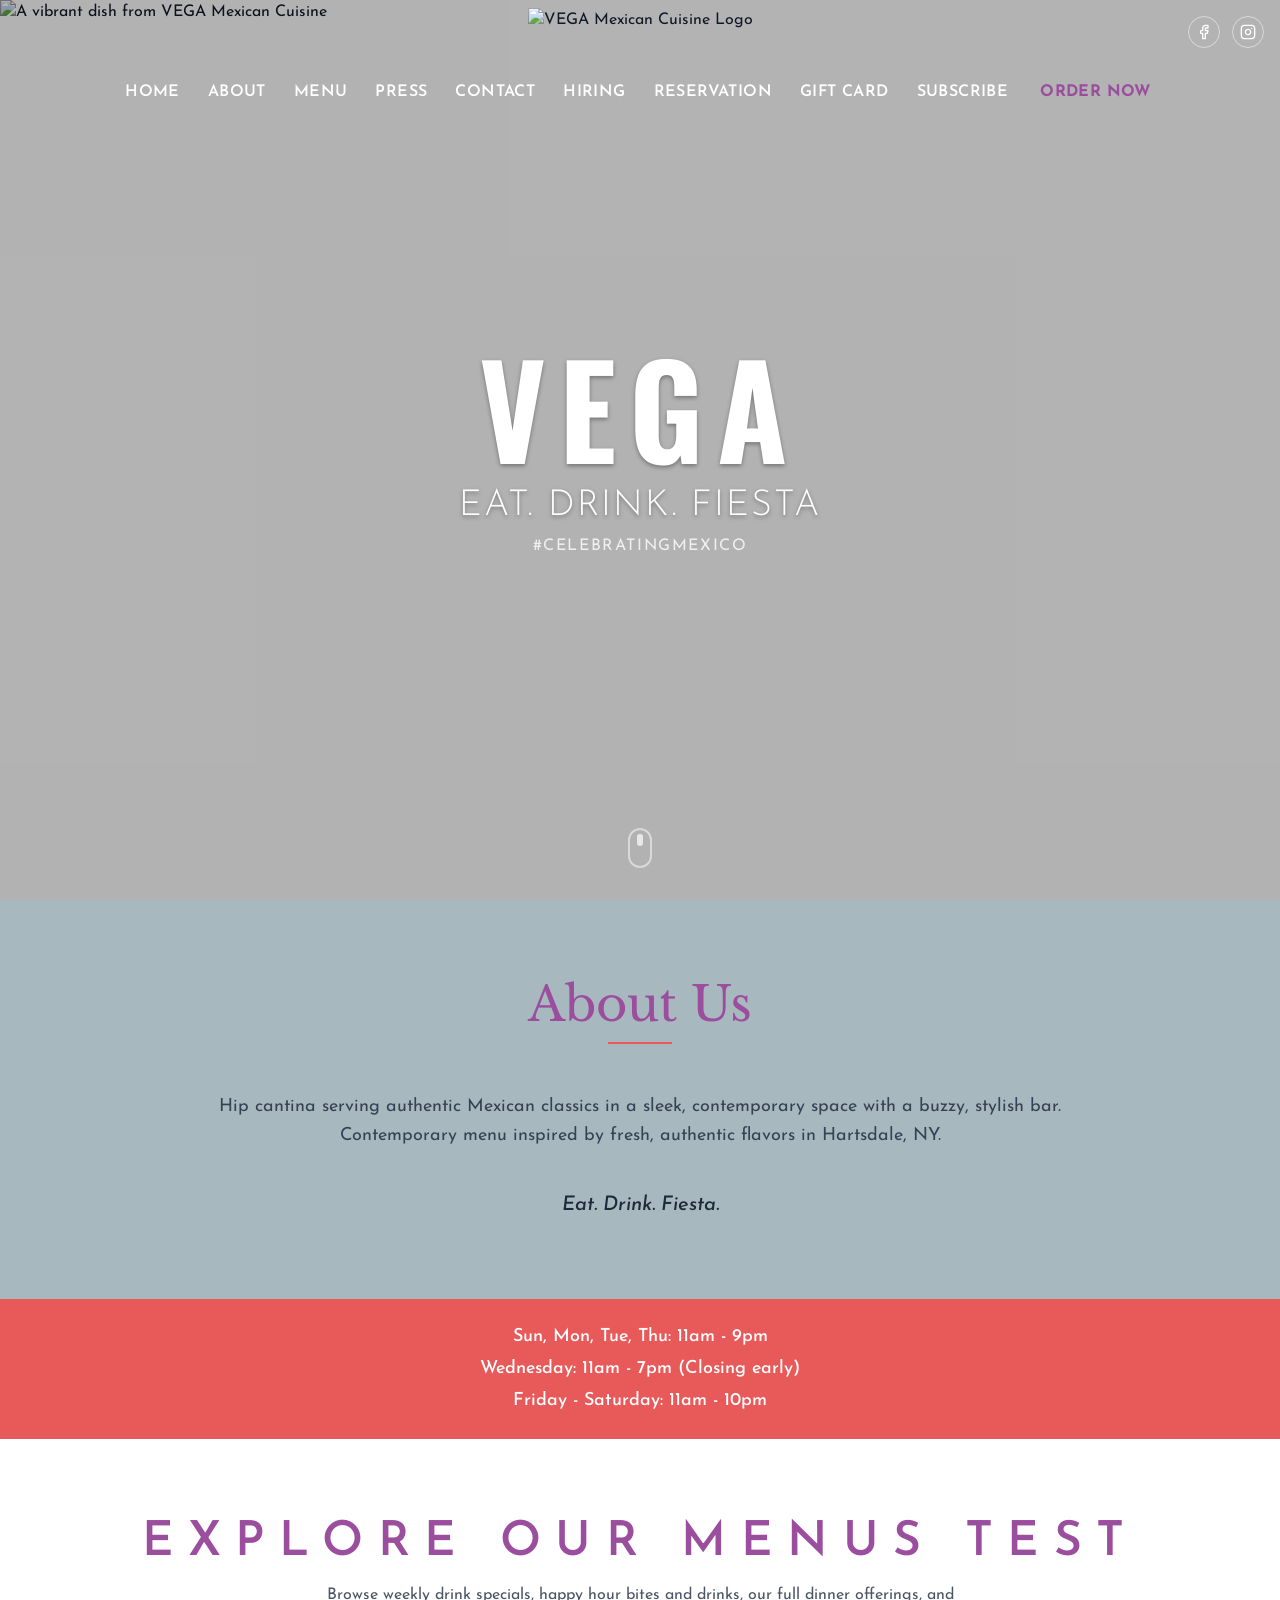
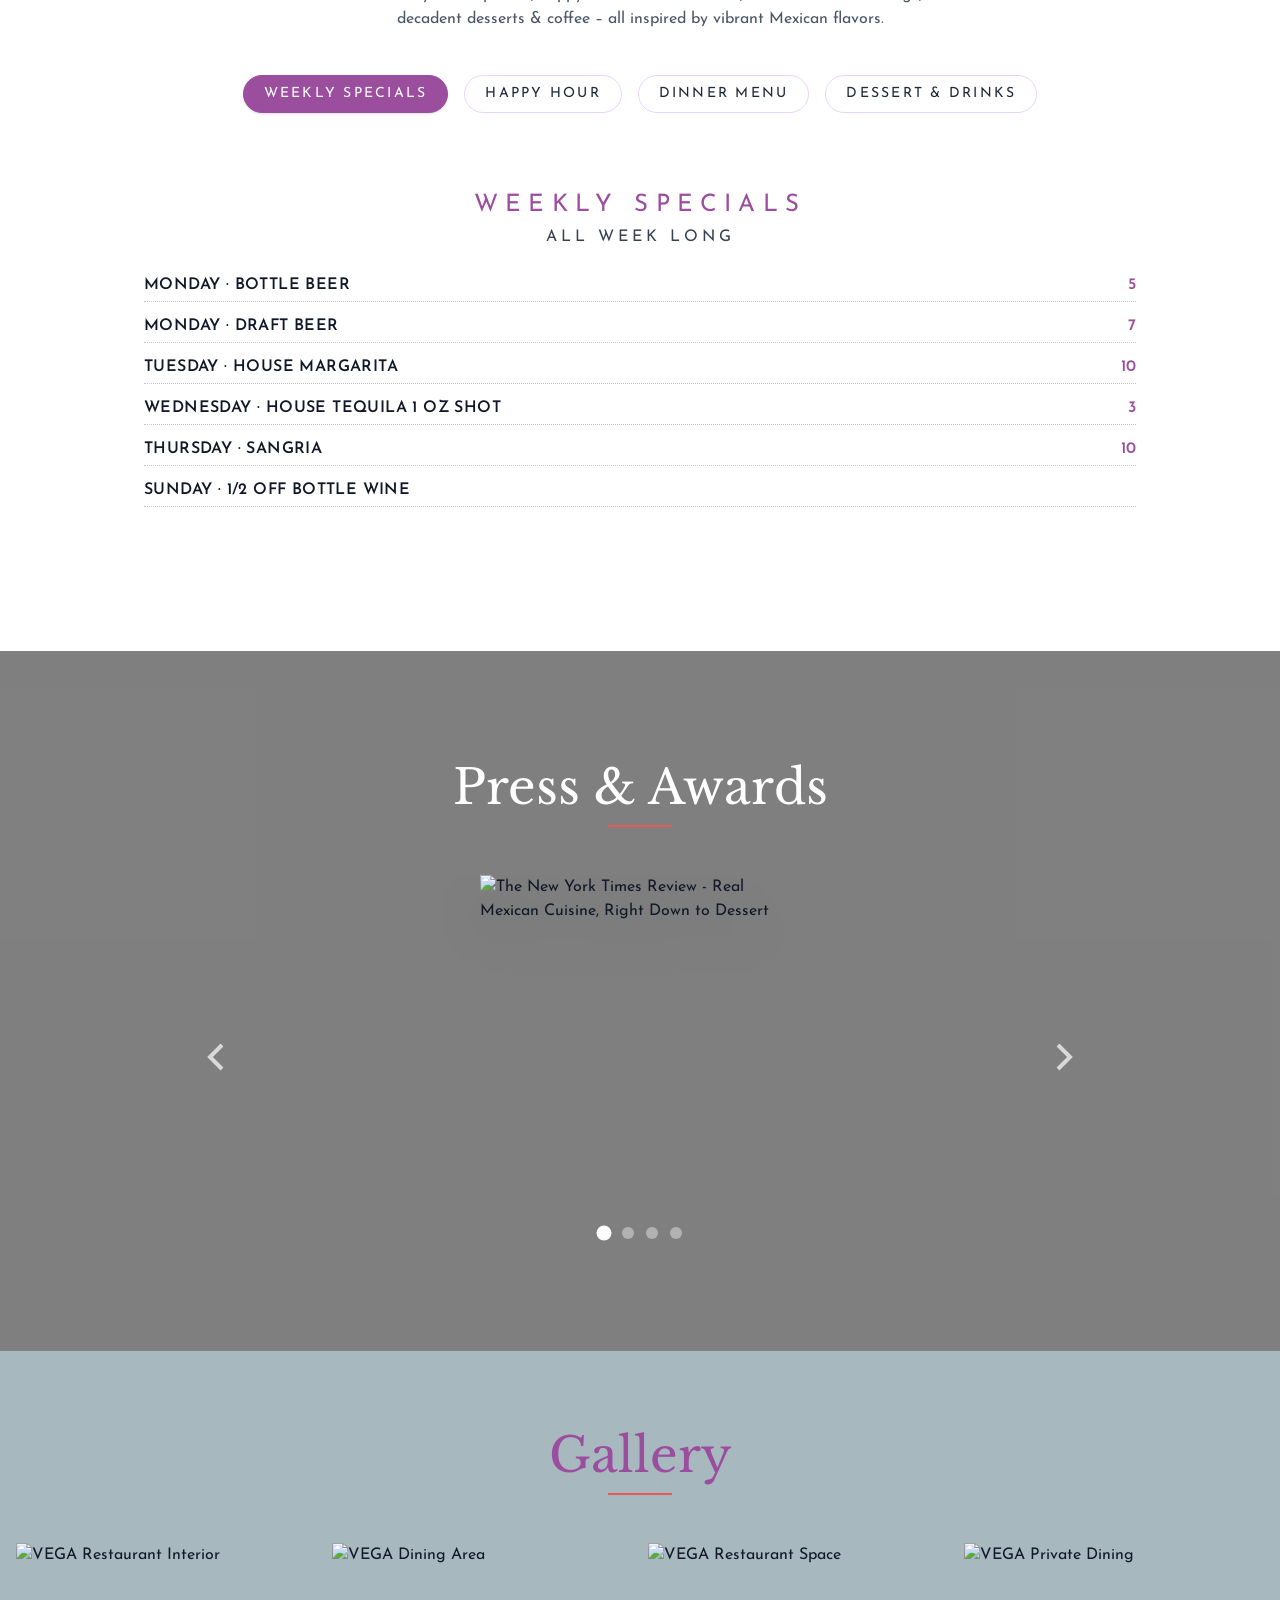
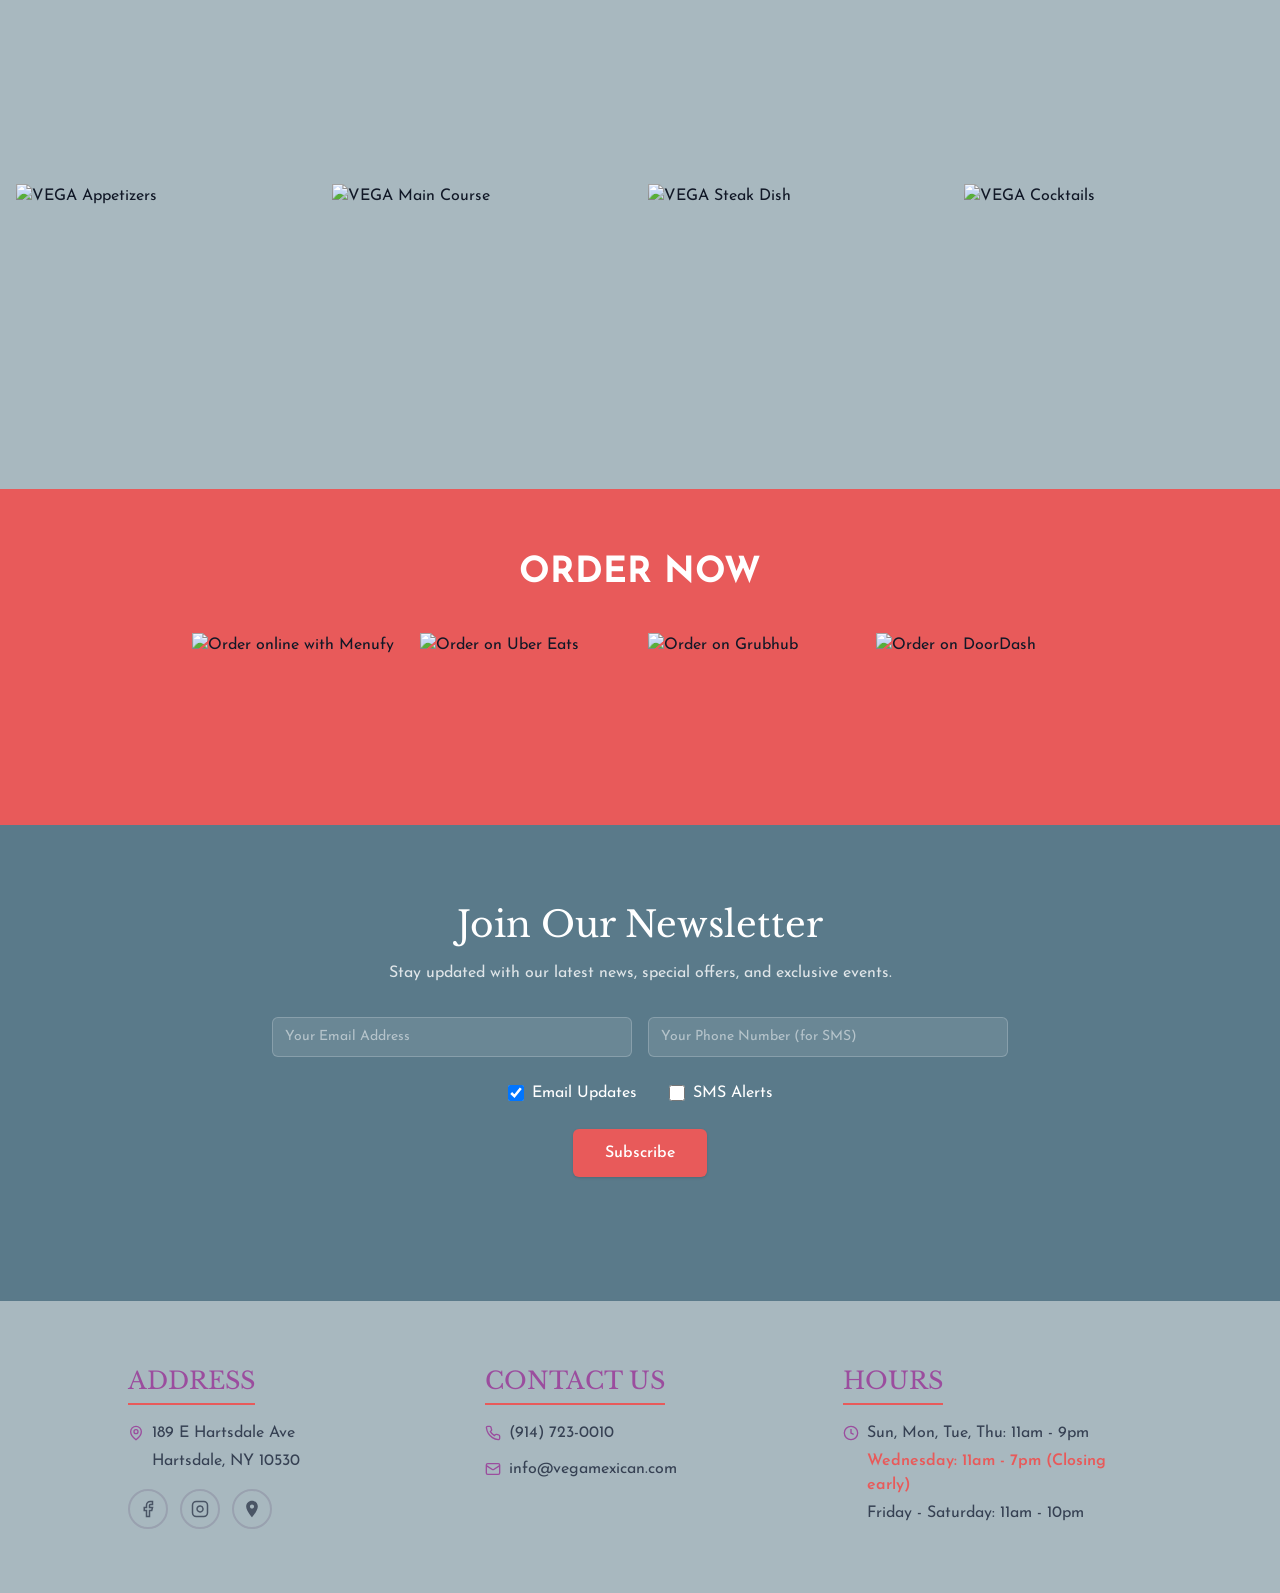
==== index.html @ e8f7d42b "Deploy staging from Kora" ====
<!DOCTYPE html>

<html class="scroll-smooth" lang="en">
<head>
<meta charset="utf-8"/>
<meta content="width=device-width, initial-scale=1.0" name="viewport"/>
<title>VEGA Mexican Cuisine – Hartsdale, NY</title>
<meta content="VEGA Mexican Cuisine is a hip cantina in Hartsdale, NY, serving authentic Mexican classics in a sleek, contemporary space with a buzzy, stylish bar." name="description"/>
<!-- Open Graph -->
<meta content="VEGA Mexican Cuisine – Hartsdale, NY" property="og:title"/>
<meta content="VEGA Mexican Cuisine is a hip cantina in Hartsdale, NY, serving authentic Mexican classics in a sleek, contemporary space with a buzzy, stylish bar." property="og:description"/>
<meta content="website" property="og:type"/>
<meta content="https://quseprdus1.blob.core.windows.net/kora-business-images/user-media/9dfad46d-d519-43a5-95e8-beb6c7251a3b/de8c94d8-887e-4625-825f-ec262dbc28df/1775458291_qh9bvm.jpg" property="og:image"/>
<meta content="https://staging.kora-9dfad46d-d519-43a5-95e8-beb6c7251a3b.pages.dev" property="og:url"/>
<!-- Fav and touch icons -->
<link href="https://quseprdus1.blob.core.windows.net/kora-business-images/user-media/9dfad46d-d519-43a5-95e8-beb6c7251a3b/de8c94d8-887e-4625-825f-ec262dbc28df/1775458291_qh9bvm.jpg" rel="icon" type="image/jpeg"/>
<link href="https://quseprdus1.blob.core.windows.net/kora-business-images/user-media/9dfad46d-d519-43a5-95e8-beb6c7251a3b/de8c94d8-887e-4625-825f-ec262dbc28df/1775458291_qh9bvm.jpg" rel="shortcut icon" type="image/jpeg"/>
<link href="https://quseprdus1.blob.core.windows.net/kora-business-images/user-media/9dfad46d-d519-43a5-95e8-beb6c7251a3b/de8c94d8-887e-4625-825f-ec262dbc28df/1775458291_qh9bvm.jpg" rel="apple-touch-icon"/>
<!-- Canonical -->
<link href="https://staging.kora-9dfad46d-d519-43a5-95e8-beb6c7251a3b.pages.dev" rel="canonical"/>
<!-- Google Web Font -->
<link href="https://fonts.googleapis.com/css?family=Cabin:400,400i,500,600,700|Dancing+Script:400,700|Great+Vibes|Josefin+Sans:400,400i,600,600i|Libre+Baskerville|Open+Sans:600,600i,700|Oswald:300,400,700|Yellowtail" rel="stylesheet"/>
<!-- Font Awesome -->
<link href="https://cdnjs.cloudflare.com/ajax/libs/font-awesome/4.7.0/css/font-awesome.min.css" rel="stylesheet"/>
<!-- Hero image preload -->
<link as="image" href="https://quseprdus1.blob.core.windows.net/kora-business-images/social-media/9dfad46d-d519-43a5-95e8-beb6c7251a3b/medialibrary/1775476799_gh7all.jpeg" rel="preload"/>
<!-- JSON-LD Structured Data -->
<script type="application/ld+json">{
  "@context": "https://schema.org",
  "@type": "Restaurant",
  "name": "VEGA Mexican Cuisine",
  "description": "Hip cantina serving Mexican classics in a sleek, contemporary space with a buzzy, stylish bar.",
  "address": {
    "@type": "PostalAddress",
    "streetAddress": "189 E Hartsdale Ave",
    "addressLocality": "Hartsdale",
    "addressRegion": "NY",
    "postalCode": "10530",
    "addressCountry": "US"
  },
  "telephone": "+1-914-723-0010",
  "openingHours": [
    "Mo,Tu,Th,Su 11:00-21:00",
    "We 11:00-19:00",
    "Fr-Sa 11:00-22:00"
  ],
  "image": "https://quseprdus1.blob.core.windows.net/kora-business-images/user-media/9dfad46d-d519-43a5-95e8-beb6c7251a3b/de8c94d8-887e-4625-825f-ec262dbc28df/1775458291_qh9bvm.jpg",
  "servesCuisine": "Mexican",
  "url": "https://staging.kora-9dfad46d-d519-43a5-95e8-beb6c7251a3b.pages.dev"
}</script>
<link href="assets/styles.css" rel="stylesheet"/>
<link href="style.css" rel="stylesheet">
</link></head>
<body class="bg-background text-foreground font-sans antialiased min-h-screen">
<header class="fixed top-0 left-0 right-0 z-50 transition-all duration-500 bg-transparent" data-site-header="">
<div class="relative">
<div class="absolute top-4 right-4 flex items-center gap-3 z-[60]">
<a aria-label="Facebook" class="w-8 h-8 rounded-full border border-white/50 flex items-center justify-center text-white hover:bg-white hover:text-vega-purple transition-all duration-300" href="https://www.facebook.com/vegamexican" rel="noopener noreferrer" target="_blank">
<svg fill="none" height="16" stroke="currentColor" stroke-linecap="round" stroke-linejoin="round" stroke-width="2" viewbox="0 0 24 24" width="16" xmlns="http://www.w3.org/2000/svg"><path d="M18 2h-3a5 5 0 0 0-5 5v3H7v4h3v8h4v-8h3l1-4h-4V7a1 1 0 0 1 1-1h3z"></path></svg>
</a>
<a aria-label="Instagram" class="w-8 h-8 rounded-full border border-white/50 flex items-center justify-center text-white hover:bg-white hover:text-vega-purple transition-all duration-300" href="https://www.instagram.com/vegamexican/" rel="noopener noreferrer" target="_blank">
<svg fill="none" height="16" stroke="currentColor" stroke-linecap="round" stroke-linejoin="round" stroke-width="2" viewbox="0 0 24 24" width="16" xmlns="http://www.w3.org/2000/svg"><rect height="20" rx="5" ry="5" width="20" x="2" y="2"></rect><path d="M16 11.37A4 4 0 1 1 12.63 8 4 4 0 0 1 16 11.37z"></path><line x1="17.5" x2="17.51" y1="6.5" y2="6.5"></line></svg>
</a>
</div>
<nav class="container mx-auto px-4 py-2">
<div class="hidden lg:flex flex-col items-center">
<a class="mb-2" href="index.html">
<img alt="VEGA Mexican Cuisine Logo" class="h-16 w-auto transition-all duration-500" id="header-logo" src="https://quseprdus1.blob.core.windows.net/kora-business-images/user-media/9dfad46d-d519-43a5-95e8-beb6c7251a3b/de8c94d8-887e-4625-825f-ec262dbc28df/1775458291_qh9bvm.jpg"/>
</a>
<ul class="flex items-center gap-1 flex-wrap justify-center">
<li><a class="px-3 py-2 text-md text-white font-semibold hover:text-primary transition-colors duration-300 tracking-wide" href="index.html">HOME</a></li>
<li><a class="px-3 py-2 text-md text-white font-semibold hover:text-primary transition-colors duration-300 tracking-wide" href="#about">ABOUT</a></li>
<li><a class="px-3 py-2 text-md text-white font-semibold hover:text-primary transition-colors duration-300 tracking-wide" href="#menu">MENU</a></li>
<li><a class="px-3 py-2 text-md text-white font-semibold hover:text-primary transition-colors duration-300 tracking-wide" href="#press">PRESS</a></li>
<li><a class="px-3 py-2 text-md text-white font-semibold hover:text-primary transition-colors duration-300 tracking-wide" href="#contact">CONTACT</a></li>
<li><a class="px-3 py-2 text-md text-white font-semibold hover:text-primary transition-colors duration-300 tracking-wide" href="hiring.html">HIRING</a></li>
<li><a class="px-3 py-2 text-md text-white font-semibold hover:text-primary transition-colors duration-300 tracking-wide" href="https://resy.com/cities/hrts/vega-mexican-cuisine" rel="noopener noreferrer" target="_blank">RESERVATION</a></li>
<li><a class="px-3 py-2 text-md text-white font-semibold hover:text-primary transition-colors duration-300 tracking-wide" href="https://www.toasttab.com/vegamexicancuisine/giftcards" rel="noopener noreferrer" target="_blank">GIFT CARD</a></li>
<li><a class="px-3 py-2 text-md text-white font-semibold hover:text-primary transition-colors duration-300 tracking-wide" href="https://www.toasttab.com/vegamexicancuisine/marketing-signup" rel="noopener noreferrer" target="_blank">SUBSCRIBE</a></li>
<li>
<a class="px-4 py-2 text-md text-primary font-bold hover:text-white transition-colors duration-300 tracking-wide" href="https://order.toasttab.com/online/vegamexicancuisine" rel="noopener noreferrer" target="_blank">ORDER NOW</a>
</li>
</ul>
</div>
<div class="lg:hidden flex items-center justify-between">
<button aria-label="Toggle menu" class="text-white p-2 z-[60]" data-mobile-menu-btn="" type="button">
<span data-icon-menu="">
<svg fill="none" height="24" stroke="currentColor" stroke-width="2" viewbox="0 0 24 24" width="24" xmlns="http://www.w3.org/2000/svg"><line x1="4" x2="20" y1="12" y2="12"></line><line x1="4" x2="20" y1="6" y2="6"></line><line x1="4" x2="20" y1="18" y2="18"></line></svg>
</span>
<span class="hidden" data-icon-close="">
<svg fill="none" height="24" stroke="currentColor" stroke-width="2" viewbox="0 0 24 24" width="24" xmlns="http://www.w3.org/2000/svg"><path d="M18 6 6 18"></path><path d="m6 6 12 12"></path></svg>
</span>
</button>
<a href="index.html">
<img alt="VEGA Mexican Cuisine Logo" class="h-12 w-auto" src="https://quseprdus1.blob.core.windows.net/kora-business-images/user-media/9dfad46d-d519-43a5-95e8-beb6c7251a3b/de8c94d8-887e-4625-825f-ec262dbc28df/1775458291_qh9bvm.jpg"/>
</a>
<div class="w-10"></div> <!-- Spacer to center logo -->
</div>
<div class="hidden lg:hidden mt-4 pb-4 bg-vega-bg-dark/95 rounded-lg" data-mobile-menu="">
<ul class="flex flex-col items-center gap-2">
<li><a class="block px-4 py-2 text-white hover:text-primary transition-colors duration-300" href="index.html">HOME</a></li>
<li><a class="block px-4 py-2 text-white hover:text-primary transition-colors duration-300" href="#about">ABOUT</a></li>
<li><a class="block px-4 py-2 text-white hover:text-primary transition-colors duration-300" href="#menu">MENU</a></li>
<li><a class="block px-4 py-2 text-white hover:text-primary transition-colors duration-300" href="#press">PRESS</a></li>
<li><a class="block px-4 py-2 text-white hover:text-primary transition-colors duration-300" href="#contact">CONTACT</a></li>
<li><a class="block px-4 py-2 text-white hover:text-primary transition-colors duration-300" href="hiring.html">HIRING</a></li>
<li><a class="block px-4 py-2 text-white hover:text-primary transition-colors duration-300" href="https://resy.com/cities/hrts/vega-mexican-cuisine" rel="noopener noreferrer" target="_blank">RESERVATION</a></li>
<li><a class="block px-4 py-2 text-white hover:text-primary transition-colors duration-300" href="https://www.toasttab.com/vegamexicancuisine/giftcards" rel="noopener noreferrer" target="_blank">GIFT CARD</a></li>
<li><a class="block px-4 py-2 text-white hover:text-primary transition-colors duration-300" href="https://www.toasttab.com/vegamexicancuisine/marketing-signup" rel="noopener noreferrer" target="_blank">SUBSCRIBE</a></li>
<li><a class="block px-4 py-2 text-primary font-semibold" href="https://order.toasttab.com/online/vegamexicancuisine" rel="noopener noreferrer" target="_blank">ORDER NOW</a></li>
</ul>
</div>
</nav>
</div>
</header>
<div class="min-h-screen">
<section class="relative h-screen min-h-[600px] w-full overflow-hidden">
<img alt="A vibrant dish from VEGA Mexican Cuisine" class="absolute inset-0 w-full h-full object-cover" decoding="async" fetchpriority="high" height="1280" loading="eager" src="https://quseprdus1.blob.core.windows.net/kora-business-images/social-media/9dfad46d-d519-43a5-95e8-beb6c7251a3b/medialibrary/1775476799_gh7all.jpeg" width="1920"/>
<div class="absolute inset-0 bg-black/30"></div>
<div class="relative z-10 h-full flex flex-col items-center justify-center px-4">
<div class="hero-inner flex flex-col items-center">
<div class="text-white text-7xl md:text-9xl font-display font-bold tracking-widest text-shadow mb-4">VEGA</div>
<h1 class="text-white text-2xl md:text-4xl font-light tracking-wider text-shadow mb-2">EAT. DRINK. FIESTA</h1>
<p class="text-white/80 text-sm md:text-base tracking-widest">#CELEBRATINGMEXICO</p>
</div>
</div>
<div class="absolute bottom-8 left-1/2 -translate-x-1/2 animate-bounce">
<div class="w-6 h-10 border-2 border-white/50 rounded-full flex items-start justify-center p-1">
<div class="w-1.5 h-3 bg-white/70 rounded-full animate-pulse"></div>
</div>
</div>
</section>
<main>
<section class="bg-vega-bg-light py-16 md:py-20" id="about">
<div class="container mx-auto px-4 max-w-4xl">
<h2 class="js-reveal text-4xl md:text-5xl font-serif text-primary text-center mb-12 relative pb-4">
              About Us
              <span class="absolute bottom-0 left-1/2 -translate-x-1/2 w-16 h-0.5 bg-secondary"></span>
</h2>
<div class="js-reveal js-reveal-delay space-y-6 text-center">
<p class="text-gray-700 text-base md:text-lg leading-relaxed">
                Hip cantina serving authentic Mexican classics in a sleek, contemporary space with a buzzy, stylish bar. Contemporary menu inspired by fresh, authentic flavors in Hartsdale, NY.
              </p>
<p class="text-gray-800 text-lg md:text-xl font-medium italic pt-4">Eat. Drink. Fiesta.</p>
</div>
</div>
</section>
<section class="bg-secondary py-6 transition-opacity duration-700 opacity-0" data-hours-banner="">
<div class="container mx-auto px-4 text-center">
<p class="text-white text-base md:text-lg font-medium mb-1">Sun, Mon, Tue, Thu: 11am - 9pm</p>
<p class="text-white text-base md:text-lg font-medium mb-1">Wednesday: 11am - 7pm (Closing early)</p>
<p class="text-white text-base md:text-lg font-medium">Friday - Saturday: 11am - 10pm</p>
</div>
</section>
<section class="relative bg-white py-14 md:py-20" data-menu-root="" id="menu">
<div class="max-w-6xl mx-auto px-4">
<div class="text-center mb-6 md:mb-8">
<h2 class="text-5xl tracking-[0.30em] uppercase text-primary mb-4 font-semibold">Explore our menus test</h2>
<p class="max-w-2xl mx-auto text-sm md:text-base text-gray-600">
                Browse weekly drink specials, happy hour bites and drinks, our full dinner offerings,
                and decadent desserts &amp; coffee – all inspired by vibrant Mexican flavors.
              </p>
</div>
<div class="mt-4 md:mt-6">
<div class="px-4 md:px-8 py-3 overflow-x-auto">
<div class="flex justify-center items-center gap-3 md:gap-4 mx-auto w-max">
<button class="whitespace-nowrap px-4 md:px-5 py-2 rounded-full border text-xs md:text-sm tracking-[0.16em] uppercase transition-colors duration-300 bg-primary text-white border-primary shadow-sm" data-menu-tab="menu-weekly" type="button">Weekly Specials</button>
<button class="whitespace-nowrap px-4 md:px-5 py-2 rounded-full border text-xs md:text-sm tracking-[0.16em] uppercase transition-colors duration-300 border-purple-200 bg-white/80 text-gray-800 hover:bg-primary hover:text-white hover:border-primary" data-menu-tab="menu-happy-hour" type="button">Happy Hour</button>
<button class="whitespace-nowrap px-4 md:px-5 py-2 rounded-full border text-xs md:text-sm tracking-[0.16em] uppercase transition-colors duration-300 border-purple-200 bg-white/80 text-gray-800 hover:bg-primary hover:text-white hover:border-primary" data-menu-tab="menu-dinner" type="button">Dinner Menu</button>
<button class="whitespace-nowrap px-4 md:px-5 py-2 rounded-full border text-xs md:text-sm tracking-[0.16em] uppercase transition-colors duration-300 border-purple-200 bg-white/80 text-gray-800 hover:bg-primary hover:text-white hover:border-primary" data-menu-tab="menu-dessert" type="button">Dessert &amp; Drinks</button>
</div>
</div>
</div>
</div>
<div class="menu-panel is-active" data-menu-panel="menu-weekly">
<div class="py-2">
<section class="py-10 md:py-14">
<div class="max-w-5xl mx-auto px-4">
<div class="text-center mb-6">
<h3 class="text-xl md:text-2xl tracking-[0.3em] text-vega-purple uppercase mb-1">WEEKLY SPECIALS</h3>
<p class="text-sm md:text-base tracking-[0.25em] text-gray-700 uppercase">All week long</p>
</div>
<div class="space-y-3">
<div class="flex justify-between gap-4 border-b border-dotted border-purple-300 pb-1">
<div>
<p class="font-semibold tracking-wide text-gray-900 uppercase text-sm md:text-base">MONDAY · Bottle Beer</p>
</div>
<p class="font-semibold text-vega-purple text-sm md:text-base whitespace-nowrap">5</p>
</div>
<div class="flex justify-between gap-4 border-b border-dotted border-purple-300 pb-1">
<div>
<p class="font-semibold tracking-wide text-gray-900 uppercase text-sm md:text-base">MONDAY · Draft Beer</p>
</div>
<p class="font-semibold text-vega-purple text-sm md:text-base whitespace-nowrap">7</p>
</div>
<div class="flex justify-between gap-4 border-b border-dotted border-purple-300 pb-1">
<div>
<p class="font-semibold tracking-wide text-gray-900 uppercase text-sm md:text-base">TUESDAY · House Margarita</p>
</div>
<p class="font-semibold text-vega-purple text-sm md:text-base whitespace-nowrap">10</p>
</div>
<div class="flex justify-between gap-4 border-b border-dotted border-purple-300 pb-1">
<div>
<p class="font-semibold tracking-wide text-gray-900 uppercase text-sm md:text-base">WEDNESDAY · House Tequila 1 oz shot</p>
</div>
<p class="font-semibold text-vega-purple text-sm md:text-base whitespace-nowrap">3</p>
</div>
<div class="flex justify-between gap-4 border-b border-dotted border-purple-300 pb-1">
<div>
<p class="font-semibold tracking-wide text-gray-900 uppercase text-sm md:text-base">THURSDAY · Sangria</p>
</div>
<p class="font-semibold text-vega-purple text-sm md:text-base whitespace-nowrap">10</p>
</div>
<div class="flex justify-between gap-4 border-b border-dotted border-purple-300 pb-1">
<div>
<p class="font-semibold tracking-wide text-gray-900 uppercase text-sm md:text-base">SUNDAY · 1/2 Off Bottle Wine</p>
</div>
</div>
</div>
</div>
</section>
</div>
</div><div class="menu-panel" data-menu-panel="menu-happy-hour">
<div class="bg-white py-10 md:py-14">
<div class="max-w-6xl mx-auto px-4">
<div class="text-center mb-6">
<h3 class="text-xl md:text-2xl tracking-[0.3em] text-vega-purple uppercase mb-1">Happy Hour</h3>
<p class="text-xs md:text-sm tracking-[0.25em] uppercase text-gray-700">Monday – Friday 4PM–7PM</p>
</div>
<div class="grid grid-cols-1 md:grid-cols-2 gap-10">
<div>
<h4 class="text-lg tracking-[0.25em] text-vega-purple uppercase mb-3">Bites</h4>
<div class="space-y-3 max-w-5xl mx-auto">
<div class="flex justify-between gap-4 border-b border-dotted border-purple-300 pb-1">
<div>
<p class="font-semibold tracking-wide text-gray-900 uppercase text-sm md:text-base">Wings</p>
</div>
<p class="font-semibold text-vega-purple text-sm md:text-base whitespace-nowrap">8</p>
</div>
<div class="flex justify-between gap-4 border-b border-dotted border-purple-300 pb-1">
<div>
<p class="font-semibold tracking-wide text-gray-900 uppercase text-sm md:text-base">Beef Nacho</p>
</div>
<p class="font-semibold text-vega-purple text-sm md:text-base whitespace-nowrap">9</p>
</div>
<div class="flex justify-between gap-4 border-b border-dotted border-purple-300 pb-1">
<div>
<p class="font-semibold tracking-wide text-gray-900 uppercase text-sm md:text-base">Avocado Fritters</p>
</div>
<p class="font-semibold text-vega-purple text-sm md:text-base whitespace-nowrap">8</p>
</div>
<div class="flex justify-between gap-4 border-b border-dotted border-purple-300 pb-1">
<div>
<p class="font-semibold tracking-wide text-gray-900 uppercase text-sm md:text-base">Ceviche Tostada</p>
</div>
<p class="font-semibold text-vega-purple text-sm md:text-base whitespace-nowrap">8</p>
</div>
<div class="flex justify-between gap-4 border-b border-dotted border-purple-300 pb-1">
<div>
<p class="font-semibold tracking-wide text-gray-900 uppercase text-sm md:text-base">Empanada Chicken or Beef</p>
</div>
<p class="font-semibold text-vega-purple text-sm md:text-base whitespace-nowrap">5</p>
</div>
<div class="flex justify-between gap-4 border-b border-dotted border-purple-300 pb-1">
<div>
<p class="font-semibold tracking-wide text-gray-900 uppercase text-sm md:text-base">Guacamole, Salsa &amp; Arbol</p>
</div>
<p class="font-semibold text-vega-purple text-sm md:text-base whitespace-nowrap">8</p>
</div>
</div>
</div>
<div>
<h4 class="text-lg tracking-[0.25em] text-vega-purple uppercase mb-3">Drinks</h4>
<div class="space-y-3 max-w-5xl mx-auto">
<div class="flex justify-between gap-4 border-b border-dotted border-purple-300 pb-1">
<div>
<p class="font-semibold tracking-wide text-gray-900 uppercase text-sm md:text-base">Draft Beer</p>
</div>
<p class="font-semibold text-vega-purple text-sm md:text-base whitespace-nowrap">7</p>
</div>
<div class="flex justify-between gap-4 border-b border-dotted border-purple-300 pb-1">
<div>
<p class="font-semibold tracking-wide text-gray-900 uppercase text-sm md:text-base">Bottle Beer</p>
</div>
<p class="font-semibold text-vega-purple text-sm md:text-base whitespace-nowrap">5</p>
</div>
<div class="flex justify-between gap-4 border-b border-dotted border-purple-300 pb-1">
<div>
<p class="font-semibold tracking-wide text-gray-900 uppercase text-sm md:text-base">House Wine</p>
</div>
<p class="font-semibold text-vega-purple text-sm md:text-base whitespace-nowrap">9</p>
</div>
<div class="flex justify-between gap-4 border-b border-dotted border-purple-300 pb-1">
<div>
<p class="font-semibold tracking-wide text-gray-900 uppercase text-sm md:text-base">House Margarita</p>
<p class="text-xs md:text-sm text-gray-700 mt-0.5">+ Flavour 2 + Floater 5</p>
</div>
<p class="font-semibold text-vega-purple text-sm md:text-base whitespace-nowrap">9</p>
</div>
<div class="flex justify-between gap-4 border-b border-dotted border-purple-300 pb-1">
<div>
<p class="font-semibold tracking-wide text-gray-900 uppercase text-sm md:text-base">Sangria</p>
</div>
<p class="font-semibold text-vega-purple text-sm md:text-base whitespace-nowrap">9</p>
</div>
</div>
</div>
</div>
</div>
</div>
</div><div class="menu-panel" data-menu-panel="menu-dinner">
<div class="py-10 md:py-14">
<div class="max-w-6xl mx-auto px-4">
<div class="text-center mb-8">
<h3 class="text-xl md:text-2xl tracking-[0.3em] text-vega-purple uppercase">Dinner</h3>
</div>
<div class="grid grid-cols-1 lg:grid-cols-3 gap-10">
<div>
<h4 class="text-lg tracking-[0.25em] text-gray-900 uppercase mb-3">Small Plates</h4>
<div class="space-y-3"><div class="flex justify-between gap-4 border-b border-dotted border-purple-300 pb-1">
<div>
<p class="font-semibold tracking-wide text-gray-900 uppercase text-sm md:text-base">Wings of Fire</p>
<p class="text-xs md:text-sm text-gray-700 mt-0.5">Sweet chipotle chili/orange habanero</p>
</div>
<p class="font-semibold text-vega-purple text-sm md:text-base whitespace-nowrap">14</p>
</div>
<div class="flex justify-between gap-4 border-b border-dotted border-purple-300 pb-1">
<div>
<p class="font-semibold tracking-wide text-gray-900 uppercase text-sm md:text-base">Loaded Nachos</p>
<p class="text-xs md:text-sm text-gray-700 mt-0.5">Corn tortilla, cheese, beans, salsa, jalapeño, crema, guacamole</p>
</div>
<p class="font-semibold text-vega-purple text-sm md:text-base whitespace-nowrap">12</p>
</div>
<div class="flex justify-between gap-4 border-b border-dotted border-purple-300 pb-1">
<div>
<p class="font-semibold tracking-wide text-gray-900 uppercase text-sm md:text-base">Avocado Fritters</p>
<p class="text-xs md:text-sm text-gray-700 mt-0.5">Corn, cheese, chili lime mayo</p>
</div>
<p class="font-semibold text-vega-purple text-sm md:text-base whitespace-nowrap">12</p>
</div>
<div class="flex justify-between gap-4 border-b border-dotted border-purple-300 pb-1">
<div>
<p class="font-semibold tracking-wide text-gray-900 uppercase text-sm md:text-base">Chicken Flautas</p>
<p class="text-xs md:text-sm text-gray-700 mt-0.5">Corn tortilla, crema, queso fresco, tomatillo</p>
</div>
<p class="font-semibold text-vega-purple text-sm md:text-base whitespace-nowrap">12</p>
</div>
<div class="flex justify-between gap-4 border-b border-dotted border-purple-300 pb-1">
<div>
<p class="font-semibold tracking-wide text-gray-900 uppercase text-sm md:text-base">Mexican Street Corn</p>
<p class="text-xs md:text-sm text-gray-700 mt-0.5">Grilled corn, cotija cheese, mayo, queso fresco</p>
</div>
<p class="font-semibold text-vega-purple text-sm md:text-base whitespace-nowrap">9</p>
</div>
<div class="flex justify-between gap-4 border-b border-dotted border-purple-300 pb-1">
<div>
<p class="font-semibold tracking-wide text-gray-900 uppercase text-sm md:text-base">Guacamole</p>
<p class="text-xs md:text-sm text-gray-700 mt-0.5">Fresh avocado, lime, cilantro, tomato, jalapeño</p>
</div>
<p class="font-semibold text-vega-purple text-sm md:text-base whitespace-nowrap">16</p>
</div>
<div class="flex justify-between gap-4 border-b border-dotted border-purple-300 pb-1">
<div>
<p class="font-semibold tracking-wide text-gray-900 uppercase text-sm md:text-base">Shrimp Ceviche</p>
<p class="text-xs md:text-sm text-gray-700 mt-0.5">Lime, cilantro, pepper, corn, celery</p>
</div>
<p class="font-semibold text-vega-purple text-sm md:text-base whitespace-nowrap">16</p>
</div>
<div class="flex justify-between gap-4 border-b border-dotted border-purple-300 pb-1">
<div>
<p class="font-semibold tracking-wide text-gray-900 uppercase text-sm md:text-base">Tostones</p>
<p class="text-xs md:text-sm text-gray-700 mt-0.5">Hand mashed plantain</p>
</div>
<p class="font-semibold text-vega-purple text-sm md:text-base whitespace-nowrap">6</p>
</div>
<div class="flex justify-between gap-4 border-b border-dotted border-purple-300 pb-1">
<div>
<p class="font-semibold tracking-wide text-gray-900 uppercase text-sm md:text-base">Empanada</p>
<p class="text-xs md:text-sm text-gray-700 mt-0.5">Fried flour tortilla, Mexican spices, chicken or ground beef</p>
</div>
<p class="font-semibold text-vega-purple text-sm md:text-base whitespace-nowrap">12</p>
</div>
<div class="flex justify-between gap-4 border-b border-dotted border-purple-300 pb-1">
<div>
<p class="font-semibold tracking-wide text-gray-900 uppercase text-sm md:text-base">Coco Loco Shrimp</p>
<p class="text-xs md:text-sm text-gray-700 mt-0.5">Coconut, mango, habanero salsa</p>
</div>
<p class="font-semibold text-vega-purple text-sm md:text-base whitespace-nowrap">15</p>
</div></div>
<h4 class="text-lg tracking-[0.25em] text-gray-900 uppercase mt-6 mb-3">Soup &amp; Salad</h4>
<div class="space-y-3"><div class="flex justify-between gap-4 border-b border-dotted border-purple-300 pb-1">
<div>
<p class="font-semibold tracking-wide text-gray-900 uppercase text-sm md:text-base">Chicken Tortilla Soup</p>
<p class="text-xs md:text-sm text-gray-700 mt-0.5">Corn tortilla chips, avocado, queso fresco</p>
</div>
<p class="font-semibold text-vega-purple text-sm md:text-base whitespace-nowrap">10</p>
</div>
<div class="flex justify-between gap-4 border-b border-dotted border-purple-300 pb-1">
<div>
<p class="font-semibold tracking-wide text-gray-900 uppercase text-sm md:text-base">Beef Soup</p>
<p class="text-xs md:text-sm text-gray-700 mt-0.5">Slow cooked brisket, Mexican spices, corn, potato</p>
</div>
<p class="font-semibold text-vega-purple text-sm md:text-base whitespace-nowrap">12</p>
</div>
<div class="flex justify-between gap-4 border-b border-dotted border-purple-300 pb-1">
<div>
<p class="font-semibold tracking-wide text-gray-900 uppercase text-sm md:text-base">Black Bean Soup</p>
<p class="text-xs md:text-sm text-gray-700 mt-0.5">Onion, cilantro, garlic, cumin</p>
</div>
<p class="font-semibold text-vega-purple text-sm md:text-base whitespace-nowrap">8</p>
</div>
<div class="flex justify-between gap-4 border-b border-dotted border-purple-300 pb-1">
<div>
<p class="font-semibold tracking-wide text-gray-900 uppercase text-sm md:text-base">Avocado Salad</p>
<p class="text-xs md:text-sm text-gray-700 mt-0.5">Greens, jicama, tomato, cilantro dressing</p>
</div>
<p class="font-semibold text-vega-purple text-sm md:text-base whitespace-nowrap">12</p>
</div>
<div class="flex justify-between gap-4 border-b border-dotted border-purple-300 pb-1">
<div>
<p class="font-semibold tracking-wide text-gray-900 uppercase text-sm md:text-base">Taco Shell Salad</p>
<p class="text-xs md:text-sm text-gray-700 mt-0.5">Flour shell, greens, tomato, beans, cheese, crema, guacamole</p>
</div>
<p class="font-semibold text-vega-purple text-sm md:text-base whitespace-nowrap">12</p>
</div></div>
</div>
<div>
<h4 class="text-lg tracking-[0.25em] text-gray-900 uppercase mb-3">Classics</h4>
<div class="space-y-3"><div class="flex justify-between gap-4 border-b border-dotted border-purple-300 pb-1">
<div>
<p class="font-semibold tracking-wide text-gray-900 uppercase text-sm md:text-base">Tacos</p>
<p class="text-xs md:text-sm text-gray-700 mt-0.5">Soft corn tortilla (3), salsa, rice, beans</p>
</div>
<p class="font-semibold text-vega-purple text-sm md:text-base whitespace-nowrap">16–24</p>
</div>
<div class="flex justify-between gap-4 border-b border-dotted border-purple-300 pb-1">
<div>
<p class="font-semibold tracking-wide text-gray-900 uppercase text-sm md:text-base">Fajita</p>
<p class="text-xs md:text-sm text-gray-700 mt-0.5">Onion, peppers, flour tortilla, crema, rice, beans</p>
</div>
<p class="font-semibold text-vega-purple text-sm md:text-base whitespace-nowrap">20–30</p>
</div>
<div class="flex justify-between gap-4 border-b border-dotted border-purple-300 pb-1">
<div>
<p class="font-semibold tracking-wide text-gray-900 uppercase text-sm md:text-base">Burrito</p>
<p class="text-xs md:text-sm text-gray-700 mt-0.5">Flour tortilla, rice, beans, cheese, salsa</p>
</div>
<p class="font-semibold text-vega-purple text-sm md:text-base whitespace-nowrap">15–22</p>
</div>
<div class="flex justify-between gap-4 border-b border-dotted border-purple-300 pb-1">
<div>
<p class="font-semibold tracking-wide text-gray-900 uppercase text-sm md:text-base">Enchilada</p>
<p class="text-xs md:text-sm text-gray-700 mt-0.5">Corn tortilla, salsa, crema, cheese, rice, beans</p>
</div>
<p class="font-semibold text-vega-purple text-sm md:text-base whitespace-nowrap">19–27</p>
</div>
<div class="flex justify-between gap-4 border-b border-dotted border-purple-300 pb-1">
<div>
<p class="font-semibold tracking-wide text-gray-900 uppercase text-sm md:text-base">Quesadilla</p>
<p class="text-xs md:text-sm text-gray-700 mt-0.5">Flour tortilla, cheese, crema, tomato, rice, beans</p>
</div>
<p class="font-semibold text-vega-purple text-sm md:text-base whitespace-nowrap">16–24</p>
</div>
<div class="flex justify-between gap-4 border-b border-dotted border-purple-300 pb-1">
<div>
<p class="font-semibold tracking-wide text-gray-900 uppercase text-sm md:text-base">Chimichanga</p>
<p class="text-xs md:text-sm text-gray-700 mt-0.5">Fried flour tortilla, cheese, rice, beans</p>
</div>
<p class="font-semibold text-vega-purple text-sm md:text-base whitespace-nowrap">18–27</p>
</div></div>
</div>
<div>
<h4 class="text-lg tracking-[0.25em] text-gray-900 uppercase mb-3">Signature</h4>
<div class="space-y-3"><div class="flex justify-between gap-4 border-b border-dotted border-purple-300 pb-1">
<div>
<p class="font-semibold tracking-wide text-gray-900 uppercase text-sm md:text-base">Chipotle Chicken</p>
<p class="text-xs md:text-sm text-gray-700 mt-0.5">Lemon garlic, chipotle, rice, market vegetables</p>
</div>
<p class="font-semibold text-vega-purple text-sm md:text-base whitespace-nowrap">23</p>
</div>
<div class="flex justify-between gap-4 border-b border-dotted border-purple-300 pb-1">
<div>
<p class="font-semibold tracking-wide text-gray-900 uppercase text-sm md:text-base">Churrasco</p>
<p class="text-xs md:text-sm text-gray-700 mt-0.5">Skirt steak, chimichurri, fried plantain, beans, market vegetables</p>
</div>
<p class="font-semibold text-vega-purple text-sm md:text-base whitespace-nowrap">35</p>
</div>
<div class="flex justify-between gap-4 border-b border-dotted border-purple-300 pb-1">
<div>
<p class="font-semibold tracking-wide text-gray-900 uppercase text-sm md:text-base">Carnitas</p>
<p class="text-xs md:text-sm text-gray-700 mt-0.5">Slow cooked braised ribs, dark beer, rice, beans, salsa</p>
</div>
<p class="font-semibold text-vega-purple text-sm md:text-base whitespace-nowrap">22</p>
</div>
<div class="flex justify-between gap-4 border-b border-dotted border-purple-300 pb-1">
<div>
<p class="font-semibold tracking-wide text-gray-900 uppercase text-sm md:text-base">Salmon Yucatan</p>
<p class="text-xs md:text-sm text-gray-700 mt-0.5">Pan seared, creamy avocado salsa, market vegetables</p>
</div>
<p class="font-semibold text-vega-purple text-sm md:text-base whitespace-nowrap">27</p>
</div>
<div class="flex justify-between gap-4 border-b border-dotted border-purple-300 pb-1">
<div>
<p class="font-semibold tracking-wide text-gray-900 uppercase text-sm md:text-base">Shrimp Diablo</p>
<p class="text-xs md:text-sm text-gray-700 mt-0.5">Shrimp, chipotle butter, rice, market vegetables</p>
</div>
<p class="font-semibold text-vega-purple text-sm md:text-base whitespace-nowrap">27</p>
</div></div>
<h4 class="text-lg tracking-[0.25em] text-gray-900 uppercase mt-6 mb-3">Sides &amp; Kids</h4>
<div class="space-y-3"><div class="flex justify-between gap-4 border-b border-dotted border-purple-300 pb-1">
<div>
<p class="font-semibold tracking-wide text-gray-900 uppercase text-sm md:text-base">Guacamole</p>
</div>
<p class="font-semibold text-vega-purple text-sm md:text-base whitespace-nowrap">6</p>
</div>
<div class="flex justify-between gap-4 border-b border-dotted border-purple-300 pb-1">
<div>
<p class="font-semibold tracking-wide text-gray-900 uppercase text-sm md:text-base">Homemade Chips &amp; Salsa</p>
</div>
<p class="font-semibold text-vega-purple text-sm md:text-base whitespace-nowrap">6</p>
</div>
<div class="flex justify-between gap-4 border-b border-dotted border-purple-300 pb-1">
<div>
<p class="font-semibold tracking-wide text-gray-900 uppercase text-sm md:text-base">Fried Plantain</p>
</div>
<p class="font-semibold text-vega-purple text-sm md:text-base whitespace-nowrap">6</p>
</div>
<div class="flex justify-between gap-4 border-b border-dotted border-purple-300 pb-1">
<div>
<p class="font-semibold tracking-wide text-gray-900 uppercase text-sm md:text-base">Rice (Red / White)</p>
</div>
<p class="font-semibold text-vega-purple text-sm md:text-base whitespace-nowrap">4 / 6</p>
</div>
<div class="flex justify-between gap-4 border-b border-dotted border-purple-300 pb-1">
<div>
<p class="font-semibold tracking-wide text-gray-900 uppercase text-sm md:text-base">Beans</p>
</div>
<p class="font-semibold text-vega-purple text-sm md:text-base whitespace-nowrap">4 / 6</p>
</div>
<div class="flex justify-between gap-4 border-b border-dotted border-purple-300 pb-1">
<div>
<p class="font-semibold tracking-wide text-gray-900 uppercase text-sm md:text-base">Kids · Chicken Fingers</p>
<p class="text-xs md:text-sm text-gray-700 mt-0.5">10 and under, served with fries</p>
</div>
<p class="font-semibold text-vega-purple text-sm md:text-base whitespace-nowrap">12</p>
</div>
<div class="flex justify-between gap-4 border-b border-dotted border-purple-300 pb-1">
<div>
<p class="font-semibold tracking-wide text-gray-900 uppercase text-sm md:text-base">Kids · Cheese Quesadilla</p>
</div>
<p class="font-semibold text-vega-purple text-sm md:text-base whitespace-nowrap">12</p>
</div>
<div class="flex justify-between gap-4 border-b border-dotted border-purple-300 pb-1">
<div>
<p class="font-semibold tracking-wide text-gray-900 uppercase text-sm md:text-base">Kids · Ground Beef Cheese Taco</p>
</div>
<p class="font-semibold text-vega-purple text-sm md:text-base whitespace-nowrap">12</p>
</div></div>
</div>
</div>
</div>
</div>
</div><div class="menu-panel" data-menu-panel="menu-dessert">
<div class="bg-white py-10 md:py-14">
<div class="max-w-6xl mx-auto px-4">
<div class="text-center mb-6">
<h3 class="text-xl md:text-2xl tracking-[0.3em] text-vega-purple uppercase mb-2">Dessert</h3>
</div>
<div class="grid grid-cols-1 md:grid-cols-2 gap-10">
<div>
<h4 class="text-xl md:text-2xl tracking-[0.3em] text-vega-purple uppercase mb-4 text-center">Dessert</h4>
<div class="space-y-3"><div class="flex justify-between gap-4 border-b border-dotted border-purple-300 pb-1">
<div>
<p class="font-semibold tracking-wide text-gray-900 uppercase text-sm md:text-base">Churros</p>
<p class="text-xs md:text-sm text-gray-700 mt-0.5">Fried pastry, cinnamon, chocolate, ice crème</p>
</div>
<p class="font-semibold text-vega-purple text-sm md:text-base whitespace-nowrap">10</p>
</div>
<div class="flex justify-between gap-4 border-b border-dotted border-purple-300 pb-1">
<div>
<p class="font-semibold tracking-wide text-gray-900 uppercase text-sm md:text-base">Mexican Choco Tres Leche</p>
<p class="text-xs md:text-sm text-gray-700 mt-0.5">Traditional Mexican sponge cake</p>
</div>
<p class="font-semibold text-vega-purple text-sm md:text-base whitespace-nowrap">10</p>
</div>
<div class="flex justify-between gap-4 border-b border-dotted border-purple-300 pb-1">
<div>
<p class="font-semibold tracking-wide text-gray-900 uppercase text-sm md:text-base">Fried Ice Crème</p>
<p class="text-xs md:text-sm text-gray-700 mt-0.5">Corn crumbs, popcorn, caramel, cinnamon</p>
</div>
<p class="font-semibold text-vega-purple text-sm md:text-base whitespace-nowrap">10</p>
</div>
<div class="flex justify-between gap-4 border-b border-dotted border-purple-300 pb-1">
<div>
<p class="font-semibold tracking-wide text-gray-900 uppercase text-sm md:text-base">Flan</p>
<p class="text-xs md:text-sm text-gray-700 mt-0.5">Mexican custard</p>
</div>
<p class="font-semibold text-vega-purple text-sm md:text-base whitespace-nowrap">7</p>
</div></div>
</div>
<div class="space-y-6">
<div>
<h4 class="text-xl md:text-2xl tracking-[0.3em] text-vega-purple uppercase mb-4 text-center">Cordials</h4>
<div class="space-y-3"><div class="flex justify-between gap-4 border-b border-dotted border-purple-300 pb-1">
<div>
<p class="font-semibold tracking-wide text-gray-900 uppercase text-sm md:text-base">Kahlua</p>
</div>
<p class="font-semibold text-vega-purple text-sm md:text-base whitespace-nowrap">10</p>
</div>
<div class="flex justify-between gap-4 border-b border-dotted border-purple-300 pb-1">
<div>
<p class="font-semibold tracking-wide text-gray-900 uppercase text-sm md:text-base">Grand Marnier</p>
</div>
<p class="font-semibold text-vega-purple text-sm md:text-base whitespace-nowrap">12</p>
</div>
<div class="flex justify-between gap-4 border-b border-dotted border-purple-300 pb-1">
<div>
<p class="font-semibold tracking-wide text-gray-900 uppercase text-sm md:text-base">Baileys</p>
</div>
<p class="font-semibold text-vega-purple text-sm md:text-base whitespace-nowrap">10</p>
</div>
<div class="flex justify-between gap-4 border-b border-dotted border-purple-300 pb-1">
<div>
<p class="font-semibold tracking-wide text-gray-900 uppercase text-sm md:text-base">Sambuca</p>
</div>
<p class="font-semibold text-vega-purple text-sm md:text-base whitespace-nowrap">10</p>
</div></div>
</div>
<div>
<h4 class="text-xl md:text-2xl tracking-[0.3em] text-vega-purple uppercase mb-4 text-center">Hot Drinks</h4>
<div class="space-y-3"><div class="flex justify-between gap-4 border-b border-dotted border-purple-300 pb-1">
<div>
<p class="font-semibold tracking-wide text-gray-900 uppercase text-sm md:text-base">Coffee</p>
</div>
<p class="font-semibold text-vega-purple text-sm md:text-base whitespace-nowrap">4</p>
</div>
<div class="flex justify-between gap-4 border-b border-dotted border-purple-300 pb-1">
<div>
<p class="font-semibold tracking-wide text-gray-900 uppercase text-sm md:text-base">Espresso</p>
</div>
<p class="font-semibold text-vega-purple text-sm md:text-base whitespace-nowrap">4</p>
</div>
<div class="flex justify-between gap-4 border-b border-dotted border-purple-300 pb-1">
<div>
<p class="font-semibold tracking-wide text-gray-900 uppercase text-sm md:text-base">Cappuccino</p>
</div>
<p class="font-semibold text-vega-purple text-sm md:text-base whitespace-nowrap">6</p>
</div>
<div class="flex justify-between gap-4 border-b border-dotted border-purple-300 pb-1">
<div>
<p class="font-semibold tracking-wide text-gray-900 uppercase text-sm md:text-base">Tea</p>
</div>
<p class="font-semibold text-vega-purple text-sm md:text-base whitespace-nowrap">4</p>
</div>
<div class="flex justify-between gap-4 border-b border-dotted border-purple-300 pb-1">
<div>
<p class="font-semibold tracking-wide text-gray-900 uppercase text-sm md:text-base">Double Espresso</p>
</div>
<p class="font-semibold text-vega-purple text-sm md:text-base whitespace-nowrap">6</p>
</div>
<div class="flex justify-between gap-4 border-b border-dotted border-purple-300 pb-1">
<div>
<p class="font-semibold tracking-wide text-gray-900 uppercase text-sm md:text-base">Mexican Coffee + Liquor</p>
</div>
<p class="font-semibold text-vega-purple text-sm md:text-base whitespace-nowrap">12</p>
</div></div>
</div>
</div>
</div>
<p class="mt-8 text-center text-xs md:text-sm tracking-[0.3em] uppercase text-orange-500">
              Stressed is just dessert spelled backwards
            </p>
</div>
</div>
</div>
</section>
<section class="relative py-20 md:py-28 overflow-hidden" data-press-root="" id="press">
<div class="absolute inset-0 bg-cover bg-center bg-no-repeat" style="background-image: url('https://quseprdus1.blob.core.windows.net/kora-business-images/user-media/9dfad46d-d519-43a5-95e8-beb6c7251a3b/de8c94d8-887e-4625-825f-ec262dbc28df/1775465368_mhpple.jpeg')">
<div class="absolute inset-0 bg-black/50"></div>
</div>
<div class="relative z-10 container mx-auto px-4">
<h2 class="js-reveal text-4xl md:text-5xl font-serif text-white text-center mb-12 relative pb-4">
              Press &amp; Awards
              <span class="absolute bottom-0 left-1/2 -translate-x-1/2 w-16 h-0.5 bg-secondary"></span>
</h2>
<div class="js-reveal js-reveal-delay relative max-w-3xl mx-auto">
<button aria-label="Previous award" class="absolute left-0 top-1/2 -translate-y-1/2 -translate-x-4 md:-translate-x-16 z-20 w-12 h-12 flex items-center justify-center text-white/70 hover:text-white transition-colors duration-300" data-press-prev="" type="button">
<svg fill="none" height="48" stroke="currentColor" stroke-width="2" viewbox="0 0 24 24" width="48" xmlns="http://www.w3.org/2000/svg"><path d="m15 18-6-6 6-6"></path></svg>
</button>
<button aria-label="Next award" class="absolute right-0 top-1/2 -translate-y-1/2 translate-x-4 md:translate-x-16 z-20 w-12 h-12 flex items-center justify-center text-white/70 hover:text-white transition-colors duration-300" data-press-next="" type="button">
<svg fill="none" height="48" stroke="currentColor" stroke-width="2" viewbox="0 0 24 24" width="48" xmlns="http://www.w3.org/2000/svg"><path d="m9 18 6-6-6-6"></path></svg>
</button>
<div class="overflow-hidden px-4">
<div class="press-track" data-press-track="">
<div class="w-full flex-shrink-0 flex justify-center">
<a class="block transform transition-transform duration-300 hover:scale-105" href="https://www.nytimes.com/2012/08/12/nyregion/a-review-of-vega-in-hartsdale.html" rel="noopener noreferrer" target="_blank">
<img alt="The New York Times Review - Real Mexican Cuisine, Right Down to Dessert" class="w-[280px] h-[280px] md:w-[320px] md:h-[320px] object-contain drop-shadow-2xl" loading="lazy" src="https://quseprdus1.blob.core.windows.net/kora-business-images/user-media/9dfad46d-d519-43a5-95e8-beb6c7251a3b/de8c94d8-887e-4625-825f-ec262dbc28df/1775465407_bli6cl.jpeg"/>
</a>
</div>
<div class="w-full flex-shrink-0 flex justify-center">
<a class="block transform transition-transform duration-300 hover:scale-105" href="http://food.lohudblogs.com/2010/07/23/vega-the-new-mexican-in-hartsdale/" rel="noopener noreferrer" target="_blank">
<img alt="Lohud Top 5 Stylish Restaurant" class="w-[280px] h-[280px] md:w-[320px] md:h-[320px] object-contain drop-shadow-2xl" loading="lazy" src="https://quseprdus1.blob.core.windows.net/kora-business-images/user-media/9dfad46d-d519-43a5-95e8-beb6c7251a3b/de8c94d8-887e-4625-825f-ec262dbc28df/1775465399_8kbuw6.jpeg"/>
</a>
</div>
<div class="w-full flex-shrink-0 flex justify-center">
<a class="block transform transition-transform duration-300 hover:scale-105" href="http://www.westchestermagazine.com/Blogs/Eat-Drink-Post/March-2017/Vega-Mexican-Hartsdale/" rel="noopener noreferrer" target="_blank">
<img alt="Best of Westchester" class="w-[280px] h-[280px] md:w-[320px] md:h-[320px] object-contain drop-shadow-2xl" loading="lazy" src="https://quseprdus1.blob.core.windows.net/kora-business-images/user-media/9dfad46d-d519-43a5-95e8-beb6c7251a3b/de8c94d8-887e-4625-825f-ec262dbc28df/1775465389_zgs24g.jpeg"/>
</a>
</div>
<div class="w-full flex-shrink-0 flex justify-center">
<a class="block transform transition-transform duration-300 hover:scale-105" href="http://www.fios1news.com/lowerhudsonvalley/restaurant-hunter-vega-hartsdale#.Wl_Vz2bMzv0" rel="noopener noreferrer" target="_blank">
<img alt="Restaurant Hunter Signature Dish" class="w-[280px] h-[280px] md:w-[320px] md:h-[320px] object-contain drop-shadow-2xl" loading="lazy" src="https://quseprdus1.blob.core.windows.net/kora-business-images/user-media/9dfad46d-d519-43a5-95e8-beb6c7251a3b/de8c94d8-887e-4625-825f-ec262dbc28df/1775465418_cjbnir.jpeg"/>
</a>
</div>
</div>
</div>
<div class="flex justify-center gap-3 mt-8">
<button aria-label="Go to award 1" class="w-3 h-3 rounded-full transition-all duration-300 bg-white scale-125" data-press-dot="" data-press-index="0" type="button"></button>
<button aria-label="Go to award 2" class="w-3 h-3 rounded-full transition-all duration-300 bg-white/40 hover:bg-white/60" data-press-dot="" data-press-index="1" type="button"></button>
<button aria-label="Go to award 3" class="w-3 h-3 rounded-full transition-all duration-300 bg-white/40 hover:bg-white/60" data-press-dot="" data-press-index="2" type="button"></button>
<button aria-label="Go to award 4" class="w-3 h-3 rounded-full transition-all duration-300 bg-white/40 hover:bg-white/60" data-press-dot="" data-press-index="3" type="button"></button>
</div>
</div>
</div>
</section>
<section class="bg-vega-bg-light py-16 md:py-20" id="gallery">
<div class="container mx-auto px-4">
<h2 class="js-reveal text-4xl md:text-5xl font-serif text-primary text-center mb-12 relative pb-4">
              Gallery
              <span class="absolute bottom-0 left-1/2 -translate-x-1/2 w-16 h-0.5 bg-secondary"></span>
</h2>
<div class="grid grid-cols-2 md:grid-cols-4 gap-3 md:gap-4">
<div class="gallery-item group relative overflow-hidden aspect-[4/3] cursor-pointer" style="transition-delay: 0ms">
<img alt="VEGA Restaurant Interior" class="w-full h-full object-cover transition-transform duration-500" loading="lazy" src="https://quseprdus1.blob.core.windows.net/kora-business-images/user-media/9dfad46d-d519-43a5-95e8-beb6c7251a3b/de8c94d8-887e-4625-825f-ec262dbc28df/1775465443_j90zs5.jpeg"/>
<div class="absolute inset-0 bg-primary/0 group-hover:bg-primary/20 transition-all duration-300"></div>
</div>
<div class="gallery-item group relative overflow-hidden aspect-[4/3] cursor-pointer" style="transition-delay: 100ms">
<img alt="VEGA Dining Area" class="w-full h-full object-cover transition-transform duration-500" loading="lazy" src="https://quseprdus1.blob.core.windows.net/kora-business-images/user-media/9dfad46d-d519-43a5-95e8-beb6c7251a3b/de8c94d8-887e-4625-825f-ec262dbc28df/1775465477_ffdoaa.jpeg"/>
<div class="absolute inset-0 bg-primary/0 group-hover:bg-primary/20 transition-all duration-300"></div>
</div>
<div class="gallery-item group relative overflow-hidden aspect-[4/3] cursor-pointer" style="transition-delay: 200ms">
<img alt="VEGA Restaurant Space" class="w-full h-full object-cover transition-transform duration-500" loading="lazy" src="https://quseprdus1.blob.core.windows.net/kora-business-images/user-media/9dfad46d-d519-43a5-95e8-beb6c7251a3b/de8c94d8-887e-4625-825f-ec262dbc28df/1775465486_ydzdh6.jpeg"/>
<div class="absolute inset-0 bg-primary/0 group-hover:bg-primary/20 transition-all duration-300"></div>
</div>
<div class="gallery-item group relative overflow-hidden aspect-[4/3] cursor-pointer" style="transition-delay: 300ms">
<img alt="VEGA Private Dining" class="w-full h-full object-cover transition-transform duration-500" loading="lazy" src="https://quseprdus1.blob.core.windows.net/kora-business-images/user-media/9dfad46d-d519-43a5-95e8-beb6c7251a3b/de8c94d8-887e-4625-825f-ec262dbc28df/1775465495_yn323g.jpeg"/>
<div class="absolute inset-0 bg-primary/0 group-hover:bg-primary/20 transition-all duration-300"></div>
</div>
<div class="gallery-item group relative overflow-hidden aspect-[4/3] cursor-pointer" style="transition-delay: 400ms">
<img alt="VEGA Appetizers" class="w-full h-full object-cover transition-transform duration-500" loading="lazy" src="https://quseprdus1.blob.core.windows.net/kora-business-images/user-media/9dfad46d-d519-43a5-95e8-beb6c7251a3b/de8c94d8-887e-4625-825f-ec262dbc28df/1775465515_uk2fzf.jpeg"/>
<div class="absolute inset-0 bg-primary/0 group-hover:bg-primary/20 transition-all duration-300"></div>
</div>
<div class="gallery-item group relative overflow-hidden aspect-[4/3] cursor-pointer" style="transition-delay: 500ms">
<img alt="VEGA Main Course" class="w-full h-full object-cover transition-transform duration-500" loading="lazy" src="https://quseprdus1.blob.core.windows.net/kora-business-images/user-media/9dfad46d-d519-43a5-95e8-beb6c7251a3b/de8c94d8-887e-4625-825f-ec262dbc28df/1775465532_yaives.jpeg"/>
<div class="absolute inset-0 bg-primary/0 group-hover:bg-primary/20 transition-all duration-300"></div>
</div>
<div class="gallery-item group relative overflow-hidden aspect-[4/3] cursor-pointer" style="transition-delay: 600ms">
<img alt="VEGA Steak Dish" class="w-full h-full object-cover transition-transform duration-500" loading="lazy" src="https://quseprdus1.blob.core.windows.net/kora-business-images/user-media/9dfad46d-d519-43a5-95e8-beb6c7251a3b/de8c94d8-887e-4625-825f-ec262dbc28df/1775465551_h723pc.jpeg"/>
<div class="absolute inset-0 bg-primary/0 group-hover:bg-primary/20 transition-all duration-300"></div>
</div>
<div class="gallery-item group relative overflow-hidden aspect-[4/3] cursor-pointer" style="transition-delay: 700ms">
<img alt="VEGA Cocktails" class="w-full h-full object-cover transition-transform duration-500" loading="lazy" src="https://quseprdus1.blob.core.windows.net/kora-business-images/user-media/9dfad46d-d519-43a5-95e8-beb6c7251a3b/de8c94d8-887e-4625-825f-ec262dbc28df/1775465560_c3sv9u.jpeg"/>
<div class="absolute inset-0 bg-primary/0 group-hover:bg-primary/20 transition-all duration-300"></div>
</div>
</div>
</div>
</section>
<section class="bg-secondary py-12 md:py-16">
<div class="container mx-auto px-4">
<h2 class="js-reveal text-3xl md:text-4xl font-bold text-white text-center mb-10">ORDER NOW</h2>
<div class="grid grid-cols-2 md:grid-cols-4 gap-4 max-w-4xl mx-auto">
<a class="js-reveal rounded-lg flex items-center justify-center transition-all duration-500 hover:scale-105" href="https://order.toasttab.com/online/vegamexicancuisine" rel="noopener noreferrer" style="transition-delay: 0ms" target="_blank">
<img alt="Order online with Menufy" class="h-24 md:h-32 w-full max-w-xs md:max-w-sm object-contain" loading="lazy" src="https://www.vegamexican.com/images/order-online/menufy.jpg"/>
</a>
<a class="js-reveal rounded-lg flex items-center justify-center transition-all duration-500 hover:scale-105" href="https://www.ubereats.com/en-US/nyc-suburbs/food-delivery/vega-mexican-cuisine/QriofYpPQe-azvJYF1qjqw/" rel="noopener noreferrer" style="transition-delay: 100ms" target="_blank">
<img alt="Order on Uber Eats" class="h-24 md:h-32 w-full max-w-xs md:max-w-sm object-contain" loading="lazy" src="https://www.vegamexican.com/images/order-online/ubereats.jpg"/>
</a>
<a class="js-reveal rounded-lg flex items-center justify-center transition-all duration-500 hover:scale-105" href="http://menus.fyi/805136" rel="noopener noreferrer" style="transition-delay: 200ms" target="_blank">
<img alt="Order on Grubhub" class="h-24 md:h-32 w-full max-w-xs md:max-w-sm object-contain" loading="lazy" src="https://www.vegamexican.com/images/order-online/grubhub.jpg"/>
</a>
<a class="js-reveal rounded-lg flex items-center justify-center transition-all duration-500 hover:scale-105" href="https://www.doordash.com/store/vega-mexican-cuisine-hartsdale-118573/en-US" rel="noopener noreferrer" style="transition-delay: 300ms" target="_blank">
<img alt="Order on DoorDash" class="h-24 md:h-32 w-full max-w-xs md:max-w-sm object-contain" loading="lazy" src="https://www.vegamexican.com/images/order-online/doordash.jpg"/>
</a>
</div>
</div>
</section>
<section class="bg-vega-bg-dark py-16 md:py-20" id="newsletter">
<div class="container mx-auto px-4 max-w-3xl text-center">
<h2 class="text-3xl md:text-4xl font-serif text-white mb-4">Join Our Newsletter</h2>
<p class="text-white/80 mb-8 max-w-xl mx-auto">Stay updated with our latest news, special offers, and exclusive events.</p>
<form class="space-y-6" data-newsletter-form="">
<div class="grid grid-cols-1 sm:grid-cols-2 gap-4">
<input class="flex h-10 w-full rounded-md border border-white/20 bg-white/10 px-3 py-2 text-sm text-white placeholder:text-white/50 focus:bg-white/20 focus:outline-none focus:ring-2 focus:ring-primary" name="email" placeholder="Your Email Address" type="email"/>
<input class="flex h-10 w-full rounded-md border border-white/20 bg-white/10 px-3 py-2 text-sm text-white placeholder:text-white/50 focus:bg-white/20 focus:outline-none focus:ring-2 focus:ring-primary" name="phone" placeholder="Your Phone Number (for SMS)" type="tel"/>
</div>
<div class="flex flex-col sm:flex-row items-center justify-center gap-4 sm:gap-8 text-white">
<label class="flex items-center gap-2 cursor-pointer">
<input checked="" class="h-4 w-4 rounded border-white/50 text-secondary focus:ring-secondary" name="email_opt_in" type="checkbox"/>
<span>Email Updates</span>
</label>
<label class="flex items-center gap-2 cursor-pointer">
<input class="h-4 w-4 rounded border-white/50 text-secondary focus:ring-secondary" name="sms_opt_in" type="checkbox"/>
<span>SMS Alerts</span>
</label>
</div>
<div>
<button class="inline-flex items-center justify-center rounded-md bg-secondary px-8 py-3 text-base font-medium text-white shadow transition hover:bg-secondary-dark hover:scale-[1.02] disabled:opacity-50 w-full sm:w-auto" type="submit">Subscribe</button>
</div>
<p class="mt-4 text-sm min-h-[1.25rem]" data-newsletter-message=""></p>
</form>
</div>
</section>
</main>
<footer class="bg-vega-bg-light" id="contact">
<div class="container mx-auto px-4 py-12 md:py-16">
<div class="grid grid-cols-1 md:grid-cols-3 gap-8 md:gap-12 max-w-5xl mx-auto">
<div class="text-center md:text-left">
<h3 class="text-xl md:text-2xl font-serif text-primary mb-4 relative pb-2 inline-block">
                ADDRESS
                <span class="absolute bottom-0 left-0 w-full h-0.5 bg-secondary"></span>
</h3>
<div class="space-y-1 text-gray-700">
<p class="flex items-center justify-center md:justify-start gap-2">
<svg class="text-primary shrink-0" fill="none" height="16" stroke="currentColor" stroke-width="2" viewbox="0 0 24 24" width="16" xmlns="http://www.w3.org/2000/svg"><path d="M20 10c0 6-8 12-8 12s-8-6-8-12a8 8 0 0 1 16 0Z"></path><circle cx="12" cy="10" r="3"></circle></svg>
                  189 E Hartsdale Ave
                </p>
<p class="pl-6">Hartsdale, NY 10530</p>
</div>
<div class="flex items-center justify-center md:justify-start gap-3 mt-4">
<a aria-label="Facebook" class="w-10 h-10 rounded-full border-2 border-gray-400 flex items-center justify-center text-gray-600 hover:bg-primary hover:border-primary hover:text-white transition-all duration-300" href="https://www.facebook.com/vegamexican" rel="noopener noreferrer" target="_blank">
<svg fill="none" height="18" stroke="currentColor" stroke-width="2" viewbox="0 0 24 24" width="18" xmlns="http://www.w3.org/2000/svg"><path d="M18 2h-3a5 5 0 0 0-5 5v3H7v4h3v8h4v-8h3l1-4h-4V7a1 1 0 0 1 1-1h3z"></path></svg>
</a>
<a aria-label="Instagram" class="w-10 h-10 rounded-full border-2 border-gray-400 flex items-center justify-center text-gray-600 hover:bg-primary hover:border-primary hover:text-white transition-all duration-300" href="https://www.instagram.com/vegamexican/" rel="noopener noreferrer" target="_blank">
<svg fill="none" height="18" stroke="currentColor" stroke-width="2" viewbox="0 0 24 24" width="18" xmlns="http://www.w3.org/2000/svg"><rect height="20" rx="5" ry="5" width="20" x="2" y="2"></rect><path d="M16 11.37A4 4 0 1 1 12.63 8 4 4 0 0 1 16 11.37z"></path><line x1="17.5" x2="17.51" y1="6.5" y2="6.5"></line></svg>
</a>
<a aria-label="Google Maps" class="w-10 h-10 rounded-full border-2 border-gray-400 flex items-center justify-center text-gray-600 hover:bg-primary hover:border-primary hover:text-white transition-all duration-300" href="https://www.google.com/maps/place/VEGA+Mexican+Cuisine/@41.012408,-73.7958676,15z/data=!4m5!3m4!1s0x0:0xea814ff113fb7ada!8m2!3d41.012408!4d-73.7958676" rel="noopener noreferrer" target="_blank">
<svg class="w-5 h-5 fill-current" viewbox="0 0 24 24"><path d="M12 2C8.13 2 5 5.13 5 9c0 5.25 7 13 7 13s7-7.75 7-13c0-3.87-3.13-7-7-7zm0 9.5c-1.38 0-2.5-1.12-2.5-2.5s1.12-2.5 2.5-2.5 2.5 1.12 2.5 2.5-1.12 2.5-2.5 2.5z"></path></svg>
</a>
</div>
</div>
<div class="text-center md:text-left">
<h3 class="text-xl md:text-2xl font-serif text-primary mb-4 relative pb-2 inline-block">
                CONTACT US
                <span class="absolute bottom-0 left-0 w-full h-0.5 bg-secondary"></span>
</h3>
<div class="space-y-3 text-gray-700">
<a class="flex items-center justify-center md:justify-start gap-2 hover:text-primary transition-colors duration-300" href="tel:9147230010">
<svg class="text-primary shrink-0" fill="none" height="16" stroke="currentColor" stroke-width="2" viewbox="0 0 24 24" width="16" xmlns="http://www.w3.org/2000/svg"><path d="M22 16.92v3a2 2 0 0 1-2.18 2 19.79 19.79 0 0 1-8.63-3.07 19.5 19.5 0 0 1-6-6 19.79 19.79 0 0 1-3.07-8.67A2 2 0 0 1 4.11 2h3a2 2 0 0 1 2 1.72 12.84 12.84 0 0 0 .7 2.81 2 2 0 0 1-.45 2.11L8.09 9.91a16 16 0 0 0 6 6l1.27-1.27a2 2 0 0 1 2.11-.45 12.84 12.84 0 0 0 2.81.7A2 2 0 0 1 22 16.92z"></path></svg>
                  (914) 723-0010
                </a>
<a class="flex items-center justify-center md:justify-start gap-2 hover:text-primary transition-colors duration-300" href="mailto:info@vegamexican.com">
<svg class="text-primary shrink-0" fill="none" height="16" stroke="currentColor" stroke-width="2" viewbox="0 0 24 24" width="16" xmlns="http://www.w3.org/2000/svg"><rect height="16" rx="2" width="20" x="2" y="4"></rect><path d="m22 7-8.97 5.7a1.94 1.94 0 0 1-2.06 0L2 7"></path></svg>
                  info@vegamexican.com
                </a>
</div>
</div>
<div class="text-center md:text-left">
<h3 class="text-xl md:text-2xl font-serif text-primary mb-4 relative pb-2 inline-block">
                HOURS
                <span class="absolute bottom-0 left-0 w-full h-0.5 bg-secondary"></span>
</h3>
<div class="space-y-1 text-gray-700">
<p class="flex items-center justify-center md:justify-start gap-2">
<svg class="text-primary shrink-0" fill="none" height="16" stroke="currentColor" stroke-width="2" viewbox="0 0 24 24" width="16" xmlns="http://www.w3.org/2000/svg"><circle cx="12" cy="12" r="10"></circle><polyline points="12 6 12 12 16 14"></polyline></svg>
                  Sun, Mon, Tue, Thu: 11am - 9pm
                </p>
<p class="pl-6 font-semibold text-secondary">Wednesday: 11am - 7pm (Closing early)</p>
<p class="pl-6">Friday - Saturday: 11am - 10pm</p>
</div>
</div>
</div>
</div>
</footer>
<button aria-label="Scroll to top" class="fixed bottom-8 right-8 z-50 w-12 h-12 bg-primary text-white rounded-full shadow-lg flex items-center justify-center transition-all duration-500 hover:bg-primary-dark hover:scale-110 opacity-0 translate-y-10 pointer-events-none" data-scroll-top="" type="button">
<svg fill="none" height="24" stroke="currentColor" stroke-width="2" viewbox="0 0 24 24" width="24" xmlns="http://www.w3.org/2000/svg"><path d="m18 15-6-6-6 6"></path></svg>
</button>
</div>
<script src="js/main.js"></script>
</body>
</html>
---- assets/styles.css ----
/*! tailwindcss v4.2.1 | MIT License | https://tailwindcss.com */
@layer properties{@supports (((-webkit-hyphens:none)) and (not (margin-trim:inline))) or ((-moz-orient:inline) and (not (color:rgb(from red r g b)))){*,:before,:after,::backdrop{--tw-translate-x:0;--tw-translate-y:0;--tw-translate-z:0;--tw-scale-x:1;--tw-scale-y:1;--tw-scale-z:1;--tw-rotate-x:initial;--tw-rotate-y:initial;--tw-rotate-z:initial;--tw-skew-x:initial;--tw-skew-y:initial;--tw-space-y-reverse:0;--tw-border-style:solid;--tw-leading:initial;--tw-font-weight:initial;--tw-tracking:initial;--tw-shadow:0 0 #0000;--tw-shadow-color:initial;--tw-shadow-alpha:100%;--tw-inset-shadow:0 0 #0000;--tw-inset-shadow-color:initial;--tw-inset-shadow-alpha:100%;--tw-ring-color:initial;--tw-ring-shadow:0 0 #0000;--tw-inset-ring-color:initial;--tw-inset-ring-shadow:0 0 #0000;--tw-ring-inset:initial;--tw-ring-offset-width:0px;--tw-ring-offset-color:#fff;--tw-ring-offset-shadow:0 0 #0000;--tw-blur:initial;--tw-brightness:initial;--tw-contrast:initial;--tw-grayscale:initial;--tw-hue-rotate:initial;--tw-invert:initial;--tw-opacity:initial;--tw-saturate:initial;--tw-sepia:initial;--tw-drop-shadow:initial;--tw-drop-shadow-color:initial;--tw-drop-shadow-alpha:100%;--tw-drop-shadow-size:initial;--tw-backdrop-blur:initial;--tw-backdrop-brightness:initial;--tw-backdrop-contrast:initial;--tw-backdrop-grayscale:initial;--tw-backdrop-hue-rotate:initial;--tw-backdrop-invert:initial;--tw-backdrop-opacity:initial;--tw-backdrop-saturate:initial;--tw-backdrop-sepia:initial;--tw-duration:initial}}}@layer theme{:root,:host{--font-sans:"Josefin Sans", ui-sans-serif, system-ui, sans-serif, "Apple Color Emoji", "Segoe UI Emoji", "Segoe UI Symbol", "Noto Color Emoji";--font-serif:"Libre Baskerville", Georgia, serif;--font-mono:ui-monospace, SFMono-Regular, Menlo, Monaco, Consolas, "Liberation Mono", "Courier New", monospace;--color-red-400:oklch(70.4% .191 22.216);--color-red-600:oklch(57.7% .245 27.325);--color-orange-500:oklch(70.5% .213 47.604);--color-green-400:oklch(79.2% .209 151.711);--color-green-600:oklch(62.7% .194 149.214);--color-purple-200:oklch(90.2% .063 306.703);--color-purple-300:oklch(82.7% .119 306.383);--color-gray-200:oklch(92.8% .006 264.531);--color-gray-300:oklch(87.2% .01 258.338);--color-gray-400:oklch(70.7% .022 261.325);--color-gray-500:oklch(55.1% .027 264.364);--color-gray-600:oklch(44.6% .03 256.802);--color-gray-700:oklch(37.3% .034 259.733);--color-gray-800:oklch(27.8% .033 256.848);--color-gray-900:oklch(21% .034 264.665);--color-black:#000;--color-white:#fff;--spacing:.25rem;--container-xs:20rem;--container-sm:24rem;--container-xl:36rem;--container-2xl:42rem;--container-3xl:48rem;--container-4xl:56rem;--container-5xl:64rem;--container-6xl:72rem;--text-xs:.75rem;--text-xs--line-height:calc(1 / .75);--text-sm:.875rem;--text-sm--line-height:calc(1.25 / .875);--text-base:1rem;--text-base--line-height:calc(1.5 / 1);--text-lg:1.125rem;--text-lg--line-height:calc(1.75 / 1.125);--text-xl:1.25rem;--text-xl--line-height:calc(1.75 / 1.25);--text-2xl:1.5rem;--text-2xl--line-height:calc(2 / 1.5);--text-3xl:1.875rem;--text-3xl--line-height:calc(2.25 / 1.875);--text-4xl:2.25rem;--text-4xl--line-height:calc(2.5 / 2.25);--text-5xl:3rem;--text-5xl--line-height:1;--text-7xl:4.5rem;--text-7xl--line-height:1;--text-9xl:8rem;--text-9xl--line-height:1;--font-weight-light:300;--font-weight-medium:500;--font-weight-semibold:600;--font-weight-bold:700;--tracking-wide:.025em;--tracking-wider:.05em;--tracking-widest:.1em;--leading-relaxed:1.625;--radius-md:.375rem;--radius-lg:.5rem;--radius-xl:.75rem;--drop-shadow-2xl:0 25px 25px #00000026;--animate-pulse:pulse 2s cubic-bezier(.4, 0, .6, 1) infinite;--animate-bounce:bounce 1s infinite;--blur-sm:8px;--default-transition-duration:.15s;--default-transition-timing-function:cubic-bezier(.4, 0, .2, 1);--default-font-family:var(--font-sans);--default-mono-font-family:var(--font-mono);--color-background:#fff;--color-foreground:#111827;--color-primary:#9b4d9e;--color-primary-dark:#7a3d7d;--color-secondary:#e85a5a;--color-secondary-dark:#d14a4a;--color-vega-purple:#9b4d9e;--color-vega-bg-light:#a8b8bf;--color-vega-bg-dark:#5a7a8a;--font-display:Oswald, ui-sans-serif, system-ui, sans-serif;--text-md:1rem;--text-md--line-height:1.5rem}}@layer base{*,:after,:before,::backdrop{box-sizing:border-box;border:0 solid;margin:0;padding:0}::file-selector-button{box-sizing:border-box;border:0 solid;margin:0;padding:0}html,:host{-webkit-text-size-adjust:100%;tab-size:4;line-height:1.5;font-family:var(--default-font-family,ui-sans-serif, system-ui, sans-serif, "Apple Color Emoji", "Segoe UI Emoji", "Segoe UI Symbol", "Noto Color Emoji");font-feature-settings:var(--default-font-feature-settings,normal);font-variation-settings:var(--default-font-variation-settings,normal);-webkit-tap-highlight-color:transparent}hr{height:0;color:inherit;border-top-width:1px}abbr:where([title]){-webkit-text-decoration:underline dotted;text-decoration:underline dotted}h1,h2,h3,h4,h5,h6{font-size:inherit;font-weight:inherit}a{color:inherit;-webkit-text-decoration:inherit;-webkit-text-decoration:inherit;-webkit-text-decoration:inherit;text-decoration:inherit}b,strong{font-weight:bolder}code,kbd,samp,pre{font-family:var(--default-mono-font-family,ui-monospace, SFMono-Regular, Menlo, Monaco, Consolas, "Liberation Mono", "Courier New", monospace);font-feature-settings:var(--default-mono-font-feature-settings,normal);font-variation-settings:var(--default-mono-font-variation-settings,normal);font-size:1em}small{font-size:80%}sub,sup{vertical-align:baseline;font-size:75%;line-height:0;position:relative}sub{bottom:-.25em}sup{top:-.5em}table{text-indent:0;border-color:inherit;border-collapse:collapse}:-moz-focusring{outline:auto}progress{vertical-align:baseline}summary{display:list-item}ol,ul,menu{list-style:none}img,svg,video,canvas,audio,iframe,embed,object{vertical-align:middle;display:block}img,video{max-width:100%;height:auto}button,input,select,optgroup,textarea{font:inherit;font-feature-settings:inherit;font-variation-settings:inherit;letter-spacing:inherit;color:inherit;opacity:1;background-color:#0000;border-radius:0}::file-selector-button{font:inherit;font-feature-settings:inherit;font-variation-settings:inherit;letter-spacing:inherit;color:inherit;opacity:1;background-color:#0000;border-radius:0}:where(select:is([multiple],[size])) optgroup{font-weight:bolder}:where(select:is([multiple],[size])) optgroup option{padding-inline-start:20px}::file-selector-button{margin-inline-end:4px}::placeholder{opacity:1}@supports (not ((-webkit-appearance:-apple-pay-button))) or (contain-intrinsic-size:1px){::placeholder{color:currentColor}@supports (color:color-mix(in lab, red, red)){::placeholder{color:color-mix(in oklab, currentcolor 50%, transparent)}}}textarea{resize:vertical}::-webkit-search-decoration{-webkit-appearance:none}::-webkit-date-and-time-value{min-height:1lh;text-align:inherit}::-webkit-datetime-edit{display:inline-flex}::-webkit-datetime-edit-fields-wrapper{padding:0}::-webkit-datetime-edit{padding-block:0}::-webkit-datetime-edit-year-field{padding-block:0}::-webkit-datetime-edit-month-field{padding-block:0}::-webkit-datetime-edit-day-field{padding-block:0}::-webkit-datetime-edit-hour-field{padding-block:0}::-webkit-datetime-edit-minute-field{padding-block:0}::-webkit-datetime-edit-second-field{padding-block:0}::-webkit-datetime-edit-millisecond-field{padding-block:0}::-webkit-datetime-edit-meridiem-field{padding-block:0}::-webkit-calendar-picker-indicator{line-height:1}:-moz-ui-invalid{box-shadow:none}button,input:where([type=button],[type=reset],[type=submit]){appearance:button}::file-selector-button{appearance:button}::-webkit-inner-spin-button{height:auto}::-webkit-outer-spin-button{height:auto}[hidden]:where(:not([hidden=until-found])){display:none!important}}@layer components;@layer utilities{.pointer-events-none{pointer-events:none}.absolute{position:absolute}.fixed{position:fixed}.relative{position:relative}.inset-0{inset:calc(var(--spacing) * 0)}.start{inset-inline-start:var(--spacing)}.top-0{top:calc(var(--spacing) * 0)}.top-1\/2{top:50%}.top-4{top:calc(var(--spacing) * 4)}.right-0{right:calc(var(--spacing) * 0)}.right-4{right:calc(var(--spacing) * 4)}.right-8{right:calc(var(--spacing) * 8)}.bottom-0{bottom:calc(var(--spacing) * 0)}.bottom-8{bottom:calc(var(--spacing) * 8)}.left-0{left:calc(var(--spacing) * 0)}.left-1\/2{left:50%}.z-10{z-index:10}.z-20{z-index:20}.z-50{z-index:50}.z-\[60\]{z-index:60}.container{width:100%}@media (min-width:40rem){.container{max-width:40rem}}@media (min-width:48rem){.container{max-width:48rem}}@media (min-width:64rem){.container{max-width:64rem}}@media (min-width:80rem){.container{max-width:80rem}}@media (min-width:96rem){.container{max-width:96rem}}.mx-auto{margin-inline:auto}.mt-0\.5{margin-top:calc(var(--spacing) * .5)}.mt-4{margin-top:calc(var(--spacing) * 4)}.mt-6{margin-top:calc(var(--spacing) * 6)}.mt-8{margin-top:calc(var(--spacing) * 8)}.mb-1{margin-bottom:calc(var(--spacing) * 1)}.mb-2{margin-bottom:calc(var(--spacing) * 2)}.mb-3{margin-bottom:calc(var(--spacing) * 3)}.mb-4{margin-bottom:calc(var(--spacing) * 4)}.mb-6{margin-bottom:calc(var(--spacing) * 6)}.mb-8{margin-bottom:calc(var(--spacing) * 8)}.mb-10{margin-bottom:calc(var(--spacing) * 10)}.mb-12{margin-bottom:calc(var(--spacing) * 12)}.block{display:block}.flex{display:flex}.grid{display:grid}.hidden{display:none}.inline{display:inline}.inline-block{display:inline-block}.inline-flex{display:inline-flex}.aspect-\[4\/3\]{aspect-ratio:4/3}.h-0\.5{height:calc(var(--spacing) * .5)}.h-3{height:calc(var(--spacing) * 3)}.h-4{height:calc(var(--spacing) * 4)}.h-5{height:calc(var(--spacing) * 5)}.h-8{height:calc(var(--spacing) * 8)}.h-10{height:calc(var(--spacing) * 10)}.h-12{height:calc(var(--spacing) * 12)}.h-16{height:calc(var(--spacing) * 16)}.h-24{height:calc(var(--spacing) * 24)}.h-\[280px\]{height:280px}.h-full{height:100%}.h-screen{height:100vh}.min-h-28{min-height:calc(var(--spacing) * 28)}.min-h-\[1\.25rem\]{min-height:1.25rem}.min-h-\[78px\]{min-height:78px}.min-h-\[600px\]{min-height:600px}.min-h-screen{min-height:100vh}.w-1\.5{width:calc(var(--spacing) * 1.5)}.w-3{width:calc(var(--spacing) * 3)}.w-4{width:calc(var(--spacing) * 4)}.w-5{width:calc(var(--spacing) * 5)}.w-6{width:calc(var(--spacing) * 6)}.w-8{width:calc(var(--spacing) * 8)}.w-10{width:calc(var(--spacing) * 10)}.w-12{width:calc(var(--spacing) * 12)}.w-16{width:calc(var(--spacing) * 16)}.w-\[280px\]{width:280px}.w-auto{width:auto}.w-full{width:100%}.w-max{width:max-content}.max-w-2xl{max-width:var(--container-2xl)}.max-w-3xl{max-width:var(--container-3xl)}.max-w-4xl{max-width:var(--container-4xl)}.max-w-5xl{max-width:var(--container-5xl)}.max-w-6xl{max-width:var(--container-6xl)}.max-w-\[520px\]{max-width:520px}.max-w-xl{max-width:var(--container-xl)}.max-w-xs{max-width:var(--container-xs)}.flex-shrink-0,.shrink-0{flex-shrink:0}.-translate-x-1\/2{--tw-translate-x:calc(calc(1 / 2 * 100%) * -1);translate:var(--tw-translate-x) var(--tw-translate-y)}.-translate-x-4{--tw-translate-x:calc(var(--spacing) * -4);translate:var(--tw-translate-x) var(--tw-translate-y)}.translate-x-4{--tw-translate-x:calc(var(--spacing) * 4);translate:var(--tw-translate-x) var(--tw-translate-y)}.-translate-y-1\/2{--tw-translate-y:calc(calc(1 / 2 * 100%) * -1);translate:var(--tw-translate-x) var(--tw-translate-y)}.translate-y-0{--tw-translate-y:calc(var(--spacing) * 0);translate:var(--tw-translate-x) var(--tw-translate-y)}.translate-y-10{--tw-translate-y:calc(var(--spacing) * 10);translate:var(--tw-translate-x) var(--tw-translate-y)}.scale-125{--tw-scale-x:125%;--tw-scale-y:125%;--tw-scale-z:125%;scale:var(--tw-scale-x) var(--tw-scale-y)}.transform{transform:var(--tw-rotate-x,) var(--tw-rotate-y,) var(--tw-rotate-z,) var(--tw-skew-x,) var(--tw-skew-y,)}.animate-bounce{animation:var(--animate-bounce)}.animate-pulse{animation:var(--animate-pulse)}.cursor-pointer{cursor:pointer}.grid-cols-1{grid-template-columns:repeat(1,minmax(0,1fr))}.grid-cols-2{grid-template-columns:repeat(2,minmax(0,1fr))}.flex-col{flex-direction:column}.flex-wrap{flex-wrap:wrap}.items-center{align-items:center}.items-start{align-items:flex-start}.justify-between{justify-content:space-between}.justify-center{justify-content:center}.justify-end{justify-content:flex-end}.gap-1{gap:calc(var(--spacing) * 1)}.gap-2{gap:calc(var(--spacing) * 2)}.gap-3{gap:calc(var(--spacing) * 3)}.gap-4{gap:calc(var(--spacing) * 4)}.gap-8{gap:calc(var(--spacing) * 8)}.gap-10{gap:calc(var(--spacing) * 10)}:where(.space-y-1>:not(:last-child)){--tw-space-y-reverse:0;margin-block-start:calc(calc(var(--spacing) * 1) * var(--tw-space-y-reverse));margin-block-end:calc(calc(var(--spacing) * 1) * calc(1 - var(--tw-space-y-reverse)))}:where(.space-y-2>:not(:last-child)){--tw-space-y-reverse:0;margin-block-start:calc(calc(var(--spacing) * 2) * var(--tw-space-y-reverse));margin-block-end:calc(calc(var(--spacing) * 2) * calc(1 - var(--tw-space-y-reverse)))}:where(.space-y-3>:not(:last-child)){--tw-space-y-reverse:0;margin-block-start:calc(calc(var(--spacing) * 3) * var(--tw-space-y-reverse));margin-block-end:calc(calc(var(--spacing) * 3) * calc(1 - var(--tw-space-y-reverse)))}:where(.space-y-4>:not(:last-child)){--tw-space-y-reverse:0;margin-block-start:calc(calc(var(--spacing) * 4) * var(--tw-space-y-reverse));margin-block-end:calc(calc(var(--spacing) * 4) * calc(1 - var(--tw-space-y-reverse)))}:where(.space-y-6>:not(:last-child)){--tw-space-y-reverse:0;margin-block-start:calc(calc(var(--spacing) * 6) * var(--tw-space-y-reverse));margin-block-end:calc(calc(var(--spacing) * 6) * calc(1 - var(--tw-space-y-reverse)))}.overflow-hidden{overflow:hidden}.overflow-x-auto{overflow-x:auto}.scroll-smooth{scroll-behavior:smooth}.rounded{border-radius:.25rem}.rounded-full{border-radius:3.40282e38px}.rounded-lg{border-radius:var(--radius-lg)}.rounded-md{border-radius:var(--radius-md)}.rounded-xl{border-radius:var(--radius-xl)}.border{border-style:var(--tw-border-style);border-width:1px}.border-2{border-style:var(--tw-border-style);border-width:2px}.border-b{border-bottom-style:var(--tw-border-style);border-bottom-width:1px}.border-dotted{--tw-border-style:dotted;border-style:dotted}.border-gray-300{border-color:var(--color-gray-300)}.border-gray-400{border-color:var(--color-gray-400)}.border-primary{border-color:var(--color-primary)}.border-purple-200{border-color:var(--color-purple-200)}.border-purple-300{border-color:var(--color-purple-300)}.border-white\/20{border-color:#fff3}@supports (color:color-mix(in lab, red, red)){.border-white\/20{border-color:color-mix(in oklab, var(--color-white) 20%, transparent)}}.border-white\/50{border-color:#ffffff80}@supports (color:color-mix(in lab, red, red)){.border-white\/50{border-color:color-mix(in oklab, var(--color-white) 50%, transparent)}}.bg-background{background-color:var(--color-background)}.bg-black\/30{background-color:#0000004d}@supports (color:color-mix(in lab, red, red)){.bg-black\/30{background-color:color-mix(in oklab, var(--color-black) 30%, transparent)}}.bg-black\/45{background-color:#00000073}@supports (color:color-mix(in lab, red, red)){.bg-black\/45{background-color:color-mix(in oklab, var(--color-black) 45%, transparent)}}.bg-black\/50{background-color:#00000080}@supports (color:color-mix(in lab, red, red)){.bg-black\/50{background-color:color-mix(in oklab, var(--color-black) 50%, transparent)}}.bg-black\/80{background-color:#000c}@supports (color:color-mix(in lab, red, red)){.bg-black\/80{background-color:color-mix(in oklab, var(--color-black) 80%, transparent)}}.bg-primary{background-color:var(--color-primary)}.bg-primary\/0{background-color:#0000}@supports (color:color-mix(in lab, red, red)){.bg-primary\/0{background-color:color-mix(in oklab, var(--color-primary) 0%, transparent)}}.bg-secondary{background-color:var(--color-secondary)}.bg-transparent{background-color:#0000}.bg-vega-bg-dark{background-color:var(--color-vega-bg-dark)}.bg-vega-bg-dark\/95{background-color:#5a7a8af2}@supports (color:color-mix(in lab, red, red)){.bg-vega-bg-dark\/95{background-color:color-mix(in oklab, var(--color-vega-bg-dark) 95%, transparent)}}.bg-vega-bg-light{background-color:var(--color-vega-bg-light)}.bg-white{background-color:var(--color-white)}.bg-white\/10{background-color:#ffffff1a}@supports (color:color-mix(in lab, red, red)){.bg-white\/10{background-color:color-mix(in oklab, var(--color-white) 10%, transparent)}}.bg-white\/40{background-color:#fff6}@supports (color:color-mix(in lab, red, red)){.bg-white\/40{background-color:color-mix(in oklab, var(--color-white) 40%, transparent)}}.bg-white\/70{background-color:#ffffffb3}@supports (color:color-mix(in lab, red, red)){.bg-white\/70{background-color:color-mix(in oklab, var(--color-white) 70%, transparent)}}.bg-white\/80{background-color:#fffc}@supports (color:color-mix(in lab, red, red)){.bg-white\/80{background-color:color-mix(in oklab, var(--color-white) 80%, transparent)}}.bg-cover{background-size:cover}.bg-center{background-position:50%}.bg-no-repeat{background-repeat:no-repeat}.fill-current{fill:currentColor}.object-contain{object-fit:contain}.object-cover{object-fit:cover}.p-1{padding:calc(var(--spacing) * 1)}.p-2{padding:calc(var(--spacing) * 2)}.p-5{padding:calc(var(--spacing) * 5)}.p-6{padding:calc(var(--spacing) * 6)}.px-3{padding-inline:calc(var(--spacing) * 3)}.px-4{padding-inline:calc(var(--spacing) * 4)}.px-6{padding-inline:calc(var(--spacing) * 6)}.px-8{padding-inline:calc(var(--spacing) * 8)}.py-2{padding-block:calc(var(--spacing) * 2)}.py-3{padding-block:calc(var(--spacing) * 3)}.py-6{padding-block:calc(var(--spacing) * 6)}.py-10{padding-block:calc(var(--spacing) * 10)}.py-12{padding-block:calc(var(--spacing) * 12)}.py-14{padding-block:calc(var(--spacing) * 14)}.py-16{padding-block:calc(var(--spacing) * 16)}.py-20{padding-block:calc(var(--spacing) * 20)}.pt-1{padding-top:calc(var(--spacing) * 1)}.pt-4{padding-top:calc(var(--spacing) * 4)}.pt-16{padding-top:calc(var(--spacing) * 16)}.pb-1{padding-bottom:calc(var(--spacing) * 1)}.pb-2{padding-bottom:calc(var(--spacing) * 2)}.pb-4{padding-bottom:calc(var(--spacing) * 4)}.pl-6{padding-left:calc(var(--spacing) * 6)}.text-center{text-align:center}.font-display{font-family:var(--font-display)}.font-sans{font-family:var(--font-sans)}.font-serif{font-family:var(--font-serif)}.text-2xl{font-size:var(--text-2xl);line-height:var(--tw-leading,var(--text-2xl--line-height))}.text-3xl{font-size:var(--text-3xl);line-height:var(--tw-leading,var(--text-3xl--line-height))}.text-4xl{font-size:var(--text-4xl);line-height:var(--tw-leading,var(--text-4xl--line-height))}.text-5xl{font-size:var(--text-5xl);line-height:var(--tw-leading,var(--text-5xl--line-height))}.text-7xl{font-size:var(--text-7xl);line-height:var(--tw-leading,var(--text-7xl--line-height))}.text-base{font-size:var(--text-base);line-height:var(--tw-leading,var(--text-base--line-height))}.text-lg{font-size:var(--text-lg);line-height:var(--tw-leading,var(--text-lg--line-height))}.text-md{font-size:var(--text-md);line-height:var(--tw-leading,var(--text-md--line-height))}.text-sm{font-size:var(--text-sm);line-height:var(--tw-leading,var(--text-sm--line-height))}.text-xl{font-size:var(--text-xl);line-height:var(--tw-leading,var(--text-xl--line-height))}.text-xs{font-size:var(--text-xs);line-height:var(--tw-leading,var(--text-xs--line-height))}.leading-relaxed{--tw-leading:var(--leading-relaxed);line-height:var(--leading-relaxed)}.font-bold{--tw-font-weight:var(--font-weight-bold);font-weight:var(--font-weight-bold)}.font-light{--tw-font-weight:var(--font-weight-light);font-weight:var(--font-weight-light)}.font-medium{--tw-font-weight:var(--font-weight-medium);font-weight:var(--font-weight-medium)}.font-semibold{--tw-font-weight:var(--font-weight-semibold);font-weight:var(--font-weight-semibold)}.tracking-\[0\.3em\]{--tw-tracking:.3em;letter-spacing:.3em}.tracking-\[0\.16em\]{--tw-tracking:.16em;letter-spacing:.16em}.tracking-\[0\.22em\]{--tw-tracking:.22em;letter-spacing:.22em}.tracking-\[0\.25em\]{--tw-tracking:.25em;letter-spacing:.25em}.tracking-\[0\.30em\]{--tw-tracking:.3em;letter-spacing:.3em}.tracking-wide{--tw-tracking:var(--tracking-wide);letter-spacing:var(--tracking-wide)}.tracking-wider{--tw-tracking:var(--tracking-wider);letter-spacing:var(--tracking-wider)}.tracking-widest{--tw-tracking:var(--tracking-widest);letter-spacing:var(--tracking-widest)}.whitespace-nowrap{white-space:nowrap}.text-foreground{color:var(--color-foreground)}.text-gray-500{color:var(--color-gray-500)}.text-gray-600{color:var(--color-gray-600)}.text-gray-700{color:var(--color-gray-700)}.text-gray-800{color:var(--color-gray-800)}.text-gray-900{color:var(--color-gray-900)}.text-green-400{color:var(--color-green-400)}.text-green-600{color:var(--color-green-600)}.text-orange-500{color:var(--color-orange-500)}.text-primary{color:var(--color-primary)}.text-red-400{color:var(--color-red-400)}.text-red-600{color:var(--color-red-600)}.text-secondary{color:var(--color-secondary)}.text-vega-purple{color:var(--color-vega-purple)}.text-white{color:var(--color-white)}.text-white\/70{color:#ffffffb3}@supports (color:color-mix(in lab, red, red)){.text-white\/70{color:color-mix(in oklab, var(--color-white) 70%, transparent)}}.text-white\/80{color:#fffc}@supports (color:color-mix(in lab, red, red)){.text-white\/80{color:color-mix(in oklab, var(--color-white) 80%, transparent)}}.uppercase{text-transform:uppercase}.italic{font-style:italic}.antialiased{-webkit-font-smoothing:antialiased;-moz-osx-font-smoothing:grayscale}.opacity-0{opacity:0}.opacity-100{opacity:1}.shadow{--tw-shadow:0 1px 3px 0 var(--tw-shadow-color,#0000001a), 0 1px 2px -1px var(--tw-shadow-color,#0000001a);box-shadow:var(--tw-inset-shadow), var(--tw-inset-ring-shadow), var(--tw-ring-offset-shadow), var(--tw-ring-shadow), var(--tw-shadow)}.shadow-2xl{--tw-shadow:0 25px 50px -12px var(--tw-shadow-color,#00000040);box-shadow:var(--tw-inset-shadow), var(--tw-inset-ring-shadow), var(--tw-ring-offset-shadow), var(--tw-ring-shadow), var(--tw-shadow)}.shadow-lg{--tw-shadow:0 10px 15px -3px var(--tw-shadow-color,#0000001a), 0 4px 6px -4px var(--tw-shadow-color,#0000001a);box-shadow:var(--tw-inset-shadow), var(--tw-inset-ring-shadow), var(--tw-ring-offset-shadow), var(--tw-ring-shadow), var(--tw-shadow)}.shadow-sm{--tw-shadow:0 1px 3px 0 var(--tw-shadow-color,#0000001a), 0 1px 2px -1px var(--tw-shadow-color,#0000001a);box-shadow:var(--tw-inset-shadow), var(--tw-inset-ring-shadow), var(--tw-ring-offset-shadow), var(--tw-ring-shadow), var(--tw-shadow)}.ring-1{--tw-ring-shadow:var(--tw-ring-inset,) 0 0 0 calc(1px + var(--tw-ring-offset-width)) var(--tw-ring-color,currentcolor);box-shadow:var(--tw-inset-shadow), var(--tw-inset-ring-shadow), var(--tw-ring-offset-shadow), var(--tw-ring-shadow), var(--tw-shadow)}.ring-gray-200{--tw-ring-color:var(--color-gray-200)}.ring-white\/10{--tw-ring-color:#ffffff1a}@supports (color:color-mix(in lab, red, red)){.ring-white\/10{--tw-ring-color:color-mix(in oklab, var(--color-white) 10%, transparent)}}.drop-shadow-2xl{--tw-drop-shadow-size:drop-shadow(0 25px 25px var(--tw-drop-shadow-color,#00000026));--tw-drop-shadow:drop-shadow(var(--drop-shadow-2xl));filter:var(--tw-blur,) var(--tw-brightness,) var(--tw-contrast,) var(--tw-grayscale,) var(--tw-hue-rotate,) var(--tw-invert,) var(--tw-saturate,) var(--tw-sepia,) var(--tw-drop-shadow,)}.backdrop-blur-sm{--tw-backdrop-blur:blur(var(--blur-sm));-webkit-backdrop-filter:var(--tw-backdrop-blur,) var(--tw-backdrop-brightness,) var(--tw-backdrop-contrast,) var(--tw-backdrop-grayscale,) var(--tw-backdrop-hue-rotate,) var(--tw-backdrop-invert,) var(--tw-backdrop-opacity,) var(--tw-backdrop-saturate,) var(--tw-backdrop-sepia,);backdrop-filter:var(--tw-backdrop-blur,) var(--tw-backdrop-brightness,) var(--tw-backdrop-contrast,) var(--tw-backdrop-grayscale,) var(--tw-backdrop-hue-rotate,) var(--tw-backdrop-invert,) var(--tw-backdrop-opacity,) var(--tw-backdrop-saturate,) var(--tw-backdrop-sepia,)}.transition{transition-property:color,background-color,border-color,outline-color,text-decoration-color,fill,stroke,--tw-gradient-from,--tw-gradient-via,--tw-gradient-to,opacity,box-shadow,transform,translate,scale,rotate,filter,-webkit-backdrop-filter,backdrop-filter,display,content-visibility,overlay,pointer-events;transition-timing-function:var(--tw-ease,var(--default-transition-timing-function));transition-duration:var(--tw-duration,var(--default-transition-duration))}.transition-all{transition-property:all;transition-timing-function:var(--tw-ease,var(--default-transition-timing-function));transition-duration:var(--tw-duration,var(--default-transition-duration))}.transition-colors{transition-property:color,background-color,border-color,outline-color,text-decoration-color,fill,stroke,--tw-gradient-from,--tw-gradient-via,--tw-gradient-to;transition-timing-function:var(--tw-ease,var(--default-transition-timing-function));transition-duration:var(--tw-duration,var(--default-transition-duration))}.transition-opacity{transition-property:opacity;transition-timing-function:var(--tw-ease,var(--default-transition-timing-function));transition-duration:var(--tw-duration,var(--default-transition-duration))}.transition-transform{transition-property:transform,translate,scale,rotate;transition-timing-function:var(--tw-ease,var(--default-transition-timing-function));transition-duration:var(--tw-duration,var(--default-transition-duration))}.duration-300{--tw-duration:.3s;transition-duration:.3s}.duration-500{--tw-duration:.5s;transition-duration:.5s}.duration-700{--tw-duration:.7s;transition-duration:.7s}@media (hover:hover){.group-hover\:bg-primary\/20:is(:where(.group):hover *){background-color:#9b4d9e33}@supports (color:color-mix(in lab, red, red)){.group-hover\:bg-primary\/20:is(:where(.group):hover *){background-color:color-mix(in oklab, var(--color-primary) 20%, transparent)}}}.placeholder\:text-gray-500::placeholder{color:var(--color-gray-500)}.placeholder\:text-white\/50::placeholder{color:#ffffff80}@supports (color:color-mix(in lab, red, red)){.placeholder\:text-white\/50::placeholder{color:color-mix(in oklab, var(--color-white) 50%, transparent)}}@media (hover:hover){.hover\:scale-105:hover{--tw-scale-x:105%;--tw-scale-y:105%;--tw-scale-z:105%;scale:var(--tw-scale-x) var(--tw-scale-y)}.hover\:scale-110:hover{--tw-scale-x:110%;--tw-scale-y:110%;--tw-scale-z:110%;scale:var(--tw-scale-x) var(--tw-scale-y)}.hover\:scale-\[1\.02\]:hover{scale:1.02}.hover\:border-primary:hover{border-color:var(--color-primary)}.hover\:bg-primary:hover{background-color:var(--color-primary)}.hover\:bg-primary-dark:hover{background-color:var(--color-primary-dark)}.hover\:bg-secondary-dark:hover{background-color:var(--color-secondary-dark)}.hover\:bg-white:hover{background-color:var(--color-white)}.hover\:bg-white\/60:hover{background-color:#fff9}@supports (color:color-mix(in lab, red, red)){.hover\:bg-white\/60:hover{background-color:color-mix(in oklab, var(--color-white) 60%, transparent)}}.hover\:text-primary:hover{color:var(--color-primary)}.hover\:text-vega-purple:hover{color:var(--color-vega-purple)}.hover\:text-white:hover{color:var(--color-white)}}.focus\:bg-white\/20:focus{background-color:#fff3}@supports (color:color-mix(in lab, red, red)){.focus\:bg-white\/20:focus{background-color:color-mix(in oklab, var(--color-white) 20%, transparent)}}.focus\:ring-2:focus{--tw-ring-shadow:var(--tw-ring-inset,) 0 0 0 calc(2px + var(--tw-ring-offset-width)) var(--tw-ring-color,currentcolor);box-shadow:var(--tw-inset-shadow), var(--tw-inset-ring-shadow), var(--tw-ring-offset-shadow), var(--tw-ring-shadow), var(--tw-shadow)}.focus\:ring-primary:focus{--tw-ring-color:var(--color-primary)}.focus\:ring-secondary:focus{--tw-ring-color:var(--color-secondary)}.focus\:outline-none:focus{--tw-outline-style:none;outline-style:none}.focus-visible\:ring-2:focus-visible{--tw-ring-shadow:var(--tw-ring-inset,) 0 0 0 calc(2px + var(--tw-ring-offset-width)) var(--tw-ring-color,currentcolor);box-shadow:var(--tw-inset-shadow), var(--tw-inset-ring-shadow), var(--tw-ring-offset-shadow), var(--tw-ring-shadow), var(--tw-shadow)}.focus-visible\:ring-primary:focus-visible{--tw-ring-color:var(--color-primary)}.focus-visible\:outline-none:focus-visible{--tw-outline-style:none;outline-style:none}.disabled\:opacity-50:disabled{opacity:.5}@media (min-width:40rem){.sm\:w-auto{width:auto}.sm\:grid-cols-2{grid-template-columns:repeat(2,minmax(0,1fr))}.sm\:flex-row{flex-direction:row}.sm\:gap-8{gap:calc(var(--spacing) * 8)}}@media (min-width:48rem){.md\:mt-6{margin-top:calc(var(--spacing) * 6)}.md\:mb-8{margin-bottom:calc(var(--spacing) * 8)}.md\:h-32{height:calc(var(--spacing) * 32)}.md\:h-\[320px\]{height:320px}.md\:w-\[320px\]{width:320px}.md\:max-w-sm{max-width:var(--container-sm)}.md\:-translate-x-16{--tw-translate-x:calc(var(--spacing) * -16);translate:var(--tw-translate-x) var(--tw-translate-y)}.md\:translate-x-16{--tw-translate-x:calc(var(--spacing) * 16);translate:var(--tw-translate-x) var(--tw-translate-y)}.md\:grid-cols-2{grid-template-columns:repeat(2,minmax(0,1fr))}.md\:grid-cols-3{grid-template-columns:repeat(3,minmax(0,1fr))}.md\:grid-cols-4{grid-template-columns:repeat(4,minmax(0,1fr))}.md\:justify-start{justify-content:flex-start}.md\:gap-4{gap:calc(var(--spacing) * 4)}.md\:gap-12{gap:calc(var(--spacing) * 12)}.md\:p-6{padding:calc(var(--spacing) * 6)}.md\:p-8{padding:calc(var(--spacing) * 8)}.md\:px-5{padding-inline:calc(var(--spacing) * 5)}.md\:px-8{padding-inline:calc(var(--spacing) * 8)}.md\:py-14{padding-block:calc(var(--spacing) * 14)}.md\:py-16{padding-block:calc(var(--spacing) * 16)}.md\:py-20{padding-block:calc(var(--spacing) * 20)}.md\:py-28{padding-block:calc(var(--spacing) * 28)}.md\:text-left{text-align:left}.md\:text-2xl{font-size:var(--text-2xl);line-height:var(--tw-leading,var(--text-2xl--line-height))}.md\:text-3xl{font-size:var(--text-3xl);line-height:var(--tw-leading,var(--text-3xl--line-height))}.md\:text-4xl{font-size:var(--text-4xl);line-height:var(--tw-leading,var(--text-4xl--line-height))}.md\:text-5xl{font-size:var(--text-5xl);line-height:var(--tw-leading,var(--text-5xl--line-height))}.md\:text-9xl{font-size:var(--text-9xl);line-height:var(--tw-leading,var(--text-9xl--line-height))}.md\:text-base{font-size:var(--text-base);line-height:var(--tw-leading,var(--text-base--line-height))}.md\:text-lg{font-size:var(--text-lg);line-height:var(--tw-leading,var(--text-lg--line-height))}.md\:text-sm{font-size:var(--text-sm);line-height:var(--tw-leading,var(--text-sm--line-height))}.md\:text-xl{font-size:var(--text-xl);line-height:var(--tw-leading,var(--text-xl--line-height))}}@media (min-width:64rem){.lg\:flex{display:flex}.lg\:hidden{display:none}.lg\:grid-cols-3{grid-template-columns:repeat(3,minmax(0,1fr))}}}@property --tw-translate-x{syntax:"*";inherits:false;initial-value:0}@property --tw-translate-y{syntax:"*";inherits:false;initial-value:0}@property --tw-translate-z{syntax:"*";inherits:false;initial-value:0}@property --tw-scale-x{syntax:"*";inherits:false;initial-value:1}@property --tw-scale-y{syntax:"*";inherits:false;initial-value:1}@property --tw-scale-z{syntax:"*";inherits:false;initial-value:1}@property --tw-rotate-x{syntax:"*";inherits:false}@property --tw-rotate-y{syntax:"*";inherits:false}@property --tw-rotate-z{syntax:"*";inherits:false}@property --tw-skew-x{syntax:"*";inherits:false}@property --tw-skew-y{syntax:"*";inherits:false}@property --tw-space-y-reverse{syntax:"*";inherits:false;initial-value:0}@property --tw-border-style{syntax:"*";inherits:false;initial-value:solid}@property --tw-leading{syntax:"*";inherits:false}@property --tw-font-weight{syntax:"*";inherits:false}@property --tw-tracking{syntax:"*";inherits:false}@property --tw-shadow{syntax:"*";inherits:false;initial-value:0 0 #0000}@property --tw-shadow-color{syntax:"*";inherits:false}@property --tw-shadow-alpha{syntax:"<percentage>";inherits:false;initial-value:100%}@property --tw-inset-shadow{syntax:"*";inherits:false;initial-value:0 0 #0000}@property --tw-inset-shadow-color{syntax:"*";inherits:false}@property --tw-inset-shadow-alpha{syntax:"<percentage>";inherits:false;initial-value:100%}@property --tw-ring-color{syntax:"*";inherits:false}@property --tw-ring-shadow{syntax:"*";inherits:false;initial-value:0 0 #0000}@property --tw-inset-ring-color{syntax:"*";inherits:false}@property --tw-inset-ring-shadow{syntax:"*";inherits:false;initial-value:0 0 #0000}@property --tw-ring-inset{syntax:"*";inherits:false}@property --tw-ring-offset-width{syntax:"<length>";inherits:false;initial-value:0}@property --tw-ring-offset-color{syntax:"*";inherits:false;initial-value:#fff}@property --tw-ring-offset-shadow{syntax:"*";inherits:false;initial-value:0 0 #0000}@property --tw-blur{syntax:"*";inherits:false}@property --tw-brightness{syntax:"*";inherits:false}@property --tw-contrast{syntax:"*";inherits:false}@property --tw-grayscale{syntax:"*";inherits:false}@property --tw-hue-rotate{syntax:"*";inherits:false}@property --tw-invert{syntax:"*";inherits:false}@property --tw-opacity{syntax:"*";inherits:false}@property --tw-saturate{syntax:"*";inherits:false}@property --tw-sepia{syntax:"*";inherits:false}@property --tw-drop-shadow{syntax:"*";inherits:false}@property --tw-drop-shadow-color{syntax:"*";inherits:false}@property --tw-drop-shadow-alpha{syntax:"<percentage>";inherits:false;initial-value:100%}@property --tw-drop-shadow-size{syntax:"*";inherits:false}@property --tw-backdrop-blur{syntax:"*";inherits:false}@property --tw-backdrop-brightness{syntax:"*";inherits:false}@property --tw-backdrop-contrast{syntax:"*";inherits:false}@property --tw-backdrop-grayscale{syntax:"*";inherits:false}@property --tw-backdrop-hue-rotate{syntax:"*";inherits:false}@property --tw-backdrop-invert{syntax:"*";inherits:false}@property --tw-backdrop-opacity{syntax:"*";inherits:false}@property --tw-backdrop-saturate{syntax:"*";inherits:false}@property --tw-backdrop-sepia{syntax:"*";inherits:false}@property --tw-duration{syntax:"*";inherits:false}@keyframes pulse{50%{opacity:.5}}@keyframes bounce{0%,to{animation-timing-function:cubic-bezier(.8,0,1,1);transform:translateY(-25%)}50%{animation-timing-function:cubic-bezier(0,0,.2,1);transform:none}}
---- style.css ----
/* Vega PROD — extras on top of Tailwind CDN */
:root {
  scroll-behavior: smooth;
}

.text-shadow {
  text-shadow: 0 2px 4px rgba(0, 0, 0, 0.35);
}

/* Reveal-on-scroll initial state (JS adds .is-visible) */
.js-reveal {
  opacity: 0;
  transform: translateY(1.5rem);
  transition: opacity 0.7s ease, transform 0.7s ease;
}

.js-reveal.is-visible {
  opacity: 1;
  transform: translateY(0);
}

.js-reveal-delay {
  transition-delay: 0.15s;
}

/* Stagger gallery items */
.gallery-item {
  opacity: 0;
  transform: translateY(1.25rem);
  transition: opacity 0.65s ease, transform 0.65s ease;
}

.gallery-item.is-visible {
  opacity: 1;
  transform: translateY(0);
}

/* Hero intro */
.hero-inner {
  opacity: 0;
  transform: translateY(2rem);
  transition: opacity 1s ease, transform 1s ease;
}

.hero-inner.is-loaded {
  opacity: 1;
  transform: translateY(0);
}

/* Header logo shrink */
.is-scrolled #header-logo {
  height: 3rem; /* h-12 */
}



/* Press carousel track */
.press-track {
  display: flex;
  transition: transform 0.5s ease-out;
}

.press-track > div {
  min-width: 100%;
  flex-shrink: 0;
}

/* Menu panel visibility */
.menu-panel {
  display: none;
}

.menu-panel.is-active {
  display: block;
}
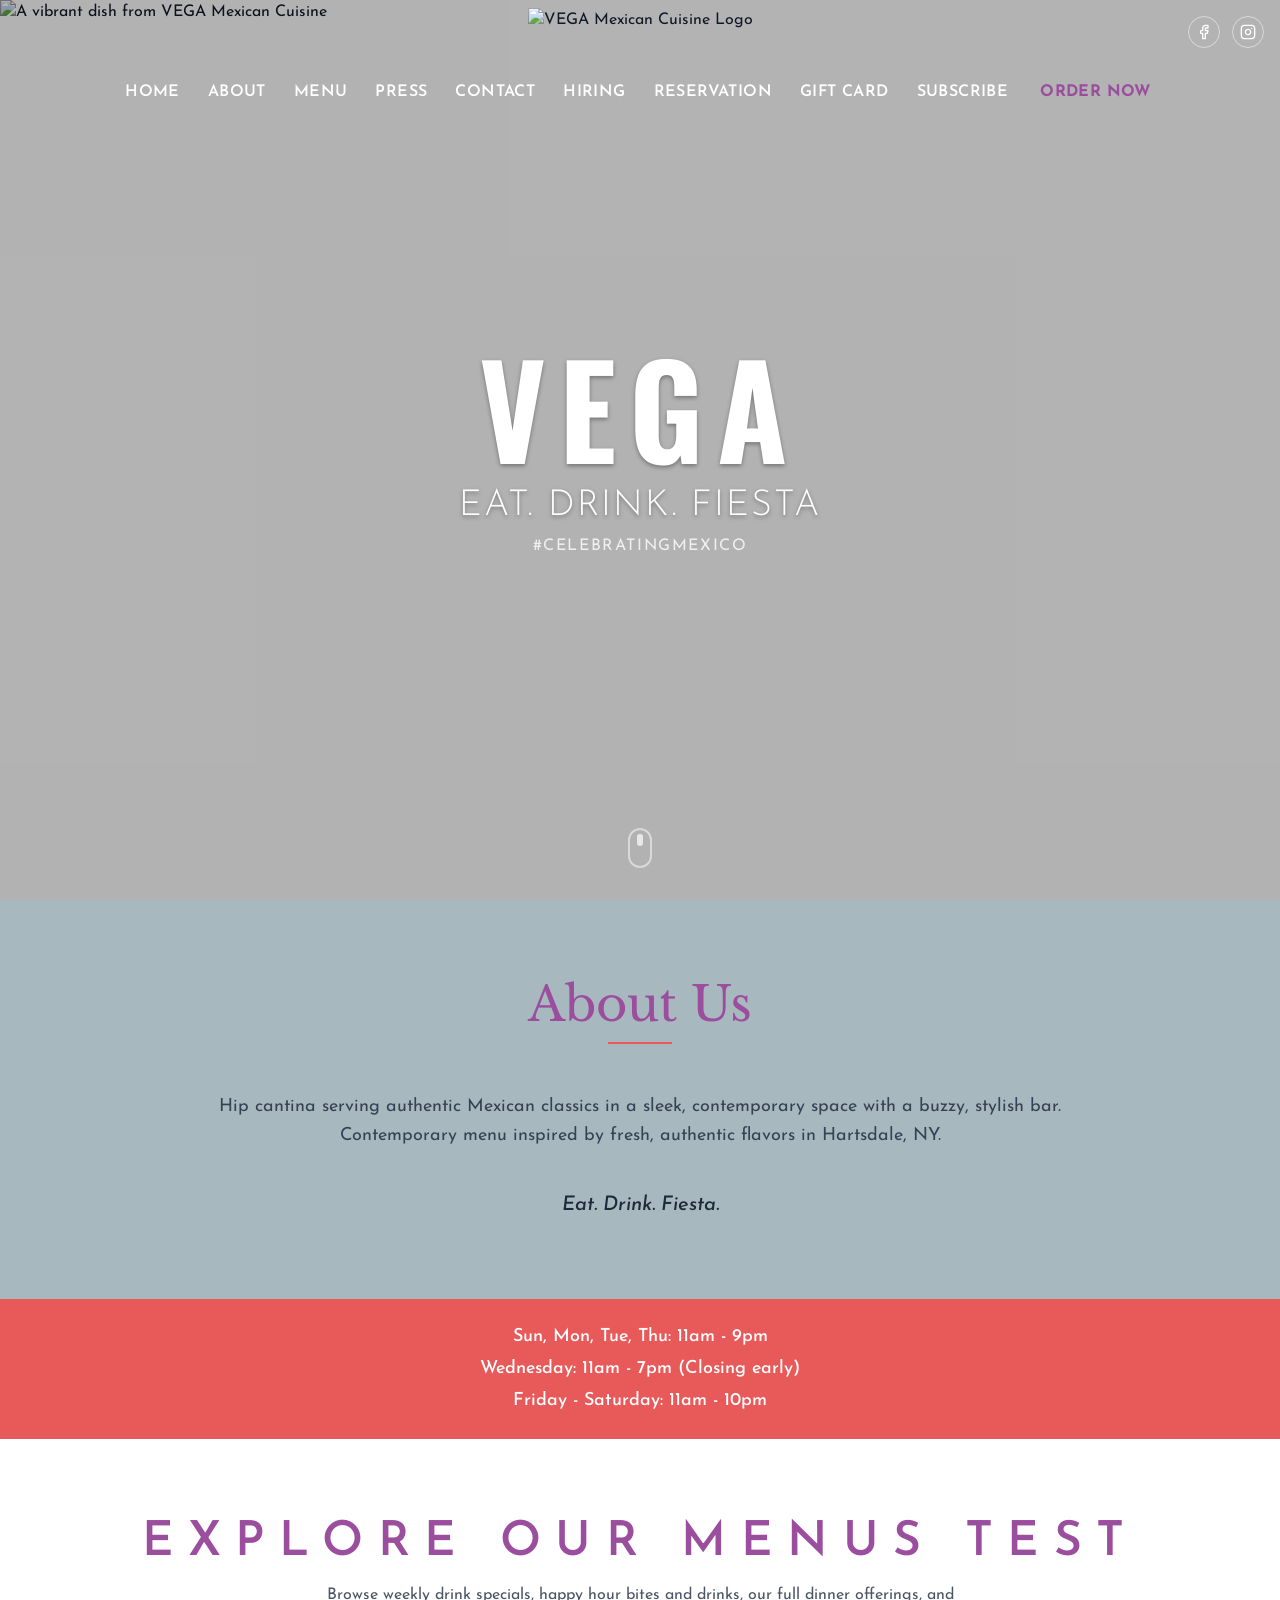
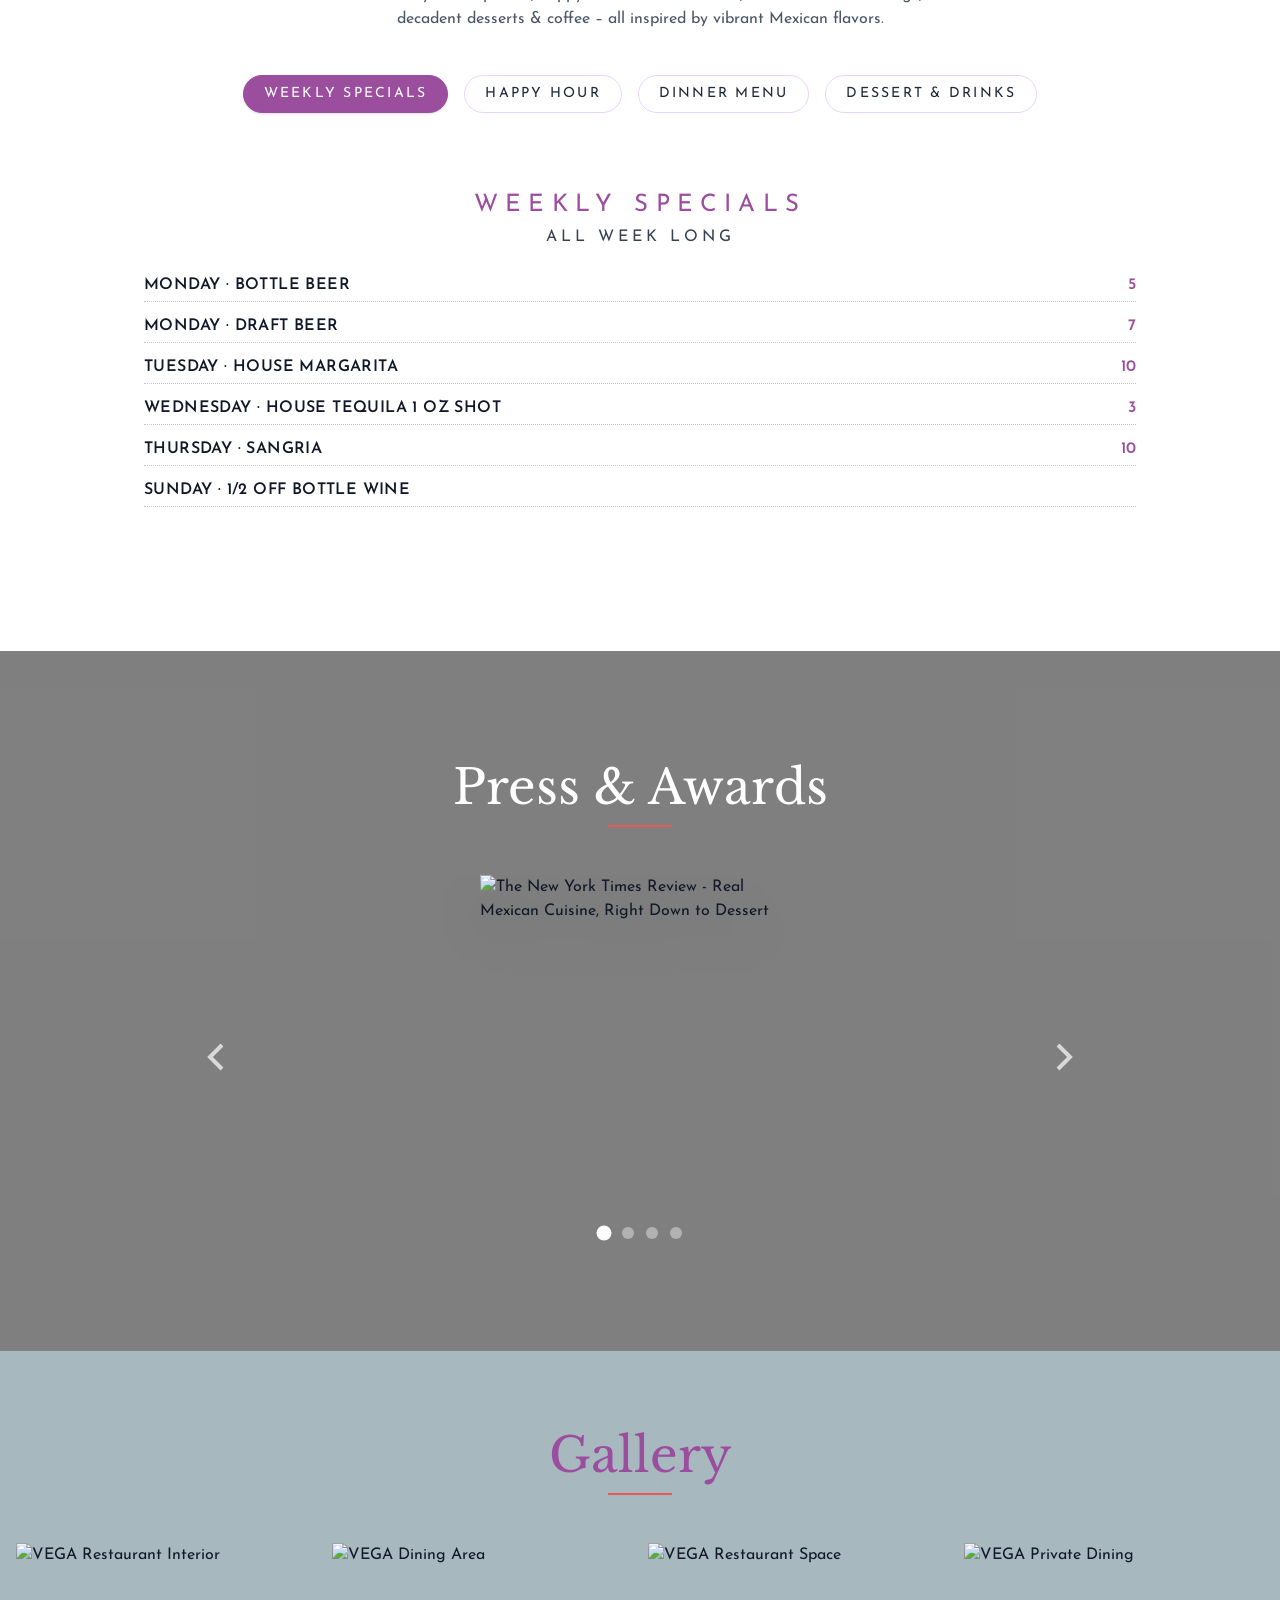
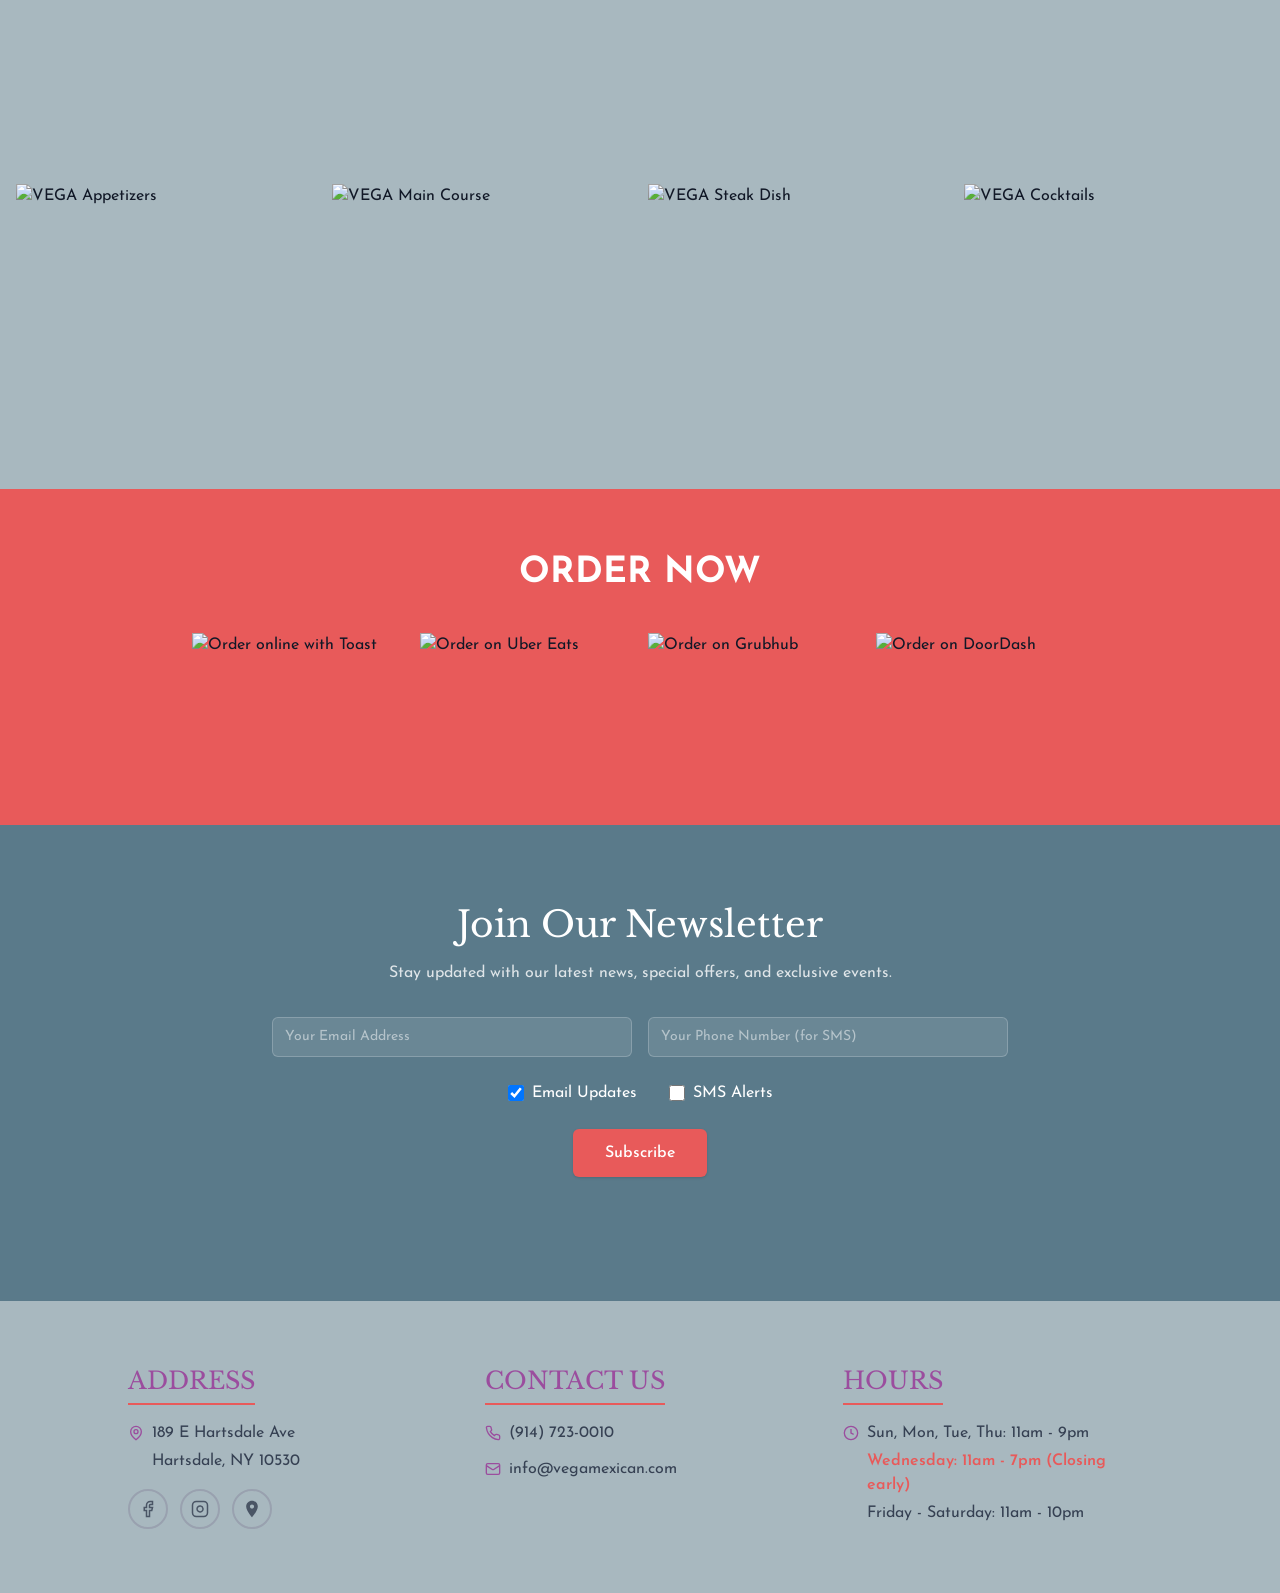
==== commit 1c6286e0: "Deploy staging from Kora" ====
--- a/index.html
+++ b/index.html
@@ -19,11 +19,12 @@
 <!-- Canonical -->
 <link href="https://staging.kora-9dfad46d-d519-43a5-95e8-beb6c7251a3b.pages.dev" rel="canonical"/>
 <!-- Google Web Font -->
-<link href="https://fonts.googleapis.com/css?family=Cabin:400,400i,500,600,700|Dancing+Script:400,700|Great+Vibes|Josefin+Sans:400,400i,600,600i|Libre+Baskerville|Open+Sans:600,600i,700|Oswald:300,400,700|Yellowtail" rel="stylesheet"/>
-<!-- Font Awesome -->
-<link href="https://cdnjs.cloudflare.com/ajax/libs/font-awesome/4.7.0/css/font-awesome.min.css" rel="stylesheet"/>
+<link href="https://fonts.googleapis.com" rel="preconnect"/>
+<link crossorigin="" href="https://fonts.gstatic.com" rel="preconnect"/>
+<link as="style" href="https://fonts.googleapis.com/css2?family=Dancing+Script&amp;family=Great+Vibes&amp;family=Josefin+Sans:wght@400;600&amp;family=Libre+Baskerville&amp;family=Oswald:wght@300;400;700&amp;display=swap" onload="this.onload=null;this.rel='stylesheet'" rel="preload"/>
+<noscript><link href="https://fonts.googleapis.com/css2?family=Dancing+Script&amp;family=Great+Vibes&amp;family=Josefin+Sans:wght@400;600&amp;family=Libre+Baskerville&amp;family=Oswald:wght@300;400;700&amp;display=swap" rel="stylesheet"/></noscript>
 <!-- Hero image preload -->
-<link as="image" href="https://quseprdus1.blob.core.windows.net/kora-business-images/social-media/9dfad46d-d519-43a5-95e8-beb6c7251a3b/medialibrary/1775476799_gh7all.jpeg" rel="preload"/>
+<link as="image" href="https://quseprdus1.blob.core.windows.net/kora-business-images/social-media/9dfad46d-d519-43a5-95e8-beb6c7251a3b/medialibrary/1775476799_gh7all.jpeg" rel="preload">
 <!-- JSON-LD Structured Data -->
 <script type="application/ld+json">{
   "@context": "https://schema.org",
@@ -48,9 +49,9 @@
   "servesCuisine": "Mexican",
   "url": "https://staging.kora-9dfad46d-d519-43a5-95e8-beb6c7251a3b.pages.dev"
 }</script>
-<link href="assets/styles.css" rel="stylesheet"/>
-<link href="style.css" rel="stylesheet">
-</link></head>
+<link href="assets/styles.css" rel="stylesheet">
+<link href="style.css" rel="stylesheet"/>
+</link></link></head>
 <body class="bg-background text-foreground font-sans antialiased min-h-screen">
 <header class="fixed top-0 left-0 right-0 z-50 transition-all duration-500 bg-transparent" data-site-header="">
 <div class="relative">
@@ -694,22 +695,22 @@
 <div class="press-track" data-press-track="">
 <div class="w-full flex-shrink-0 flex justify-center">
 <a class="block transform transition-transform duration-300 hover:scale-105" href="https://www.nytimes.com/2012/08/12/nyregion/a-review-of-vega-in-hartsdale.html" rel="noopener noreferrer" target="_blank">
-<img alt="The New York Times Review - Real Mexican Cuisine, Right Down to Dessert" class="w-[280px] h-[280px] md:w-[320px] md:h-[320px] object-contain drop-shadow-2xl" loading="lazy" src="https://quseprdus1.blob.core.windows.net/kora-business-images/user-media/9dfad46d-d519-43a5-95e8-beb6c7251a3b/de8c94d8-887e-4625-825f-ec262dbc28df/1775465407_bli6cl.jpeg"/>
+<img alt="The New York Times Review - Real Mexican Cuisine, Right Down to Dessert" class="w-[280px] h-[280px] md:w-[320px] md:h-[320px] object-contain drop-shadow-2xl" height="320" loading="lazy" src="https://quseprdus1.blob.core.windows.net/kora-business-images/user-media/9dfad46d-d519-43a5-95e8-beb6c7251a3b/de8c94d8-887e-4625-825f-ec262dbc28df/1775465407_bli6cl.jpeg" width="320"/>
 </a>
 </div>
 <div class="w-full flex-shrink-0 flex justify-center">
 <a class="block transform transition-transform duration-300 hover:scale-105" href="http://food.lohudblogs.com/2010/07/23/vega-the-new-mexican-in-hartsdale/" rel="noopener noreferrer" target="_blank">
-<img alt="Lohud Top 5 Stylish Restaurant" class="w-[280px] h-[280px] md:w-[320px] md:h-[320px] object-contain drop-shadow-2xl" loading="lazy" src="https://quseprdus1.blob.core.windows.net/kora-business-images/user-media/9dfad46d-d519-43a5-95e8-beb6c7251a3b/de8c94d8-887e-4625-825f-ec262dbc28df/1775465399_8kbuw6.jpeg"/>
+<img alt="Lohud Top 5 Stylish Restaurant" class="w-[280px] h-[280px] md:w-[320px] md:h-[320px] object-contain drop-shadow-2xl" height="320" loading="lazy" src="https://quseprdus1.blob.core.windows.net/kora-business-images/user-media/9dfad46d-d519-43a5-95e8-beb6c7251a3b/de8c94d8-887e-4625-825f-ec262dbc28df/1775465399_8kbuw6.jpeg" width="320"/>
 </a>
 </div>
 <div class="w-full flex-shrink-0 flex justify-center">
 <a class="block transform transition-transform duration-300 hover:scale-105" href="http://www.westchestermagazine.com/Blogs/Eat-Drink-Post/March-2017/Vega-Mexican-Hartsdale/" rel="noopener noreferrer" target="_blank">
-<img alt="Best of Westchester" class="w-[280px] h-[280px] md:w-[320px] md:h-[320px] object-contain drop-shadow-2xl" loading="lazy" src="https://quseprdus1.blob.core.windows.net/kora-business-images/user-media/9dfad46d-d519-43a5-95e8-beb6c7251a3b/de8c94d8-887e-4625-825f-ec262dbc28df/1775465389_zgs24g.jpeg"/>
+<img alt="Best of Westchester" class="w-[280px] h-[280px] md:w-[320px] md:h-[320px] object-contain drop-shadow-2xl" height="320" loading="lazy" src="https://quseprdus1.blob.core.windows.net/kora-business-images/user-media/9dfad46d-d519-43a5-95e8-beb6c7251a3b/de8c94d8-887e-4625-825f-ec262dbc28df/1775465389_zgs24g.jpeg" width="320"/>
 </a>
 </div>
 <div class="w-full flex-shrink-0 flex justify-center">
 <a class="block transform transition-transform duration-300 hover:scale-105" href="http://www.fios1news.com/lowerhudsonvalley/restaurant-hunter-vega-hartsdale#.Wl_Vz2bMzv0" rel="noopener noreferrer" target="_blank">
-<img alt="Restaurant Hunter Signature Dish" class="w-[280px] h-[280px] md:w-[320px] md:h-[320px] object-contain drop-shadow-2xl" loading="lazy" src="https://quseprdus1.blob.core.windows.net/kora-business-images/user-media/9dfad46d-d519-43a5-95e8-beb6c7251a3b/de8c94d8-887e-4625-825f-ec262dbc28df/1775465418_cjbnir.jpeg"/>
+<img alt="Restaurant Hunter Signature Dish" class="w-[280px] h-[280px] md:w-[320px] md:h-[320px] object-contain drop-shadow-2xl" height="320" loading="lazy" src="https://quseprdus1.blob.core.windows.net/kora-business-images/user-media/9dfad46d-d519-43a5-95e8-beb6c7251a3b/de8c94d8-887e-4625-825f-ec262dbc28df/1775465418_cjbnir.jpeg" width="320"/>
 </a>
 </div>
 </div>
@@ -731,35 +732,35 @@
 </h2>
 <div class="grid grid-cols-2 md:grid-cols-4 gap-3 md:gap-4">
 <div class="gallery-item group relative overflow-hidden aspect-[4/3] cursor-pointer" style="transition-delay: 0ms">
-<img alt="VEGA Restaurant Interior" class="w-full h-full object-cover transition-transform duration-500" loading="lazy" src="https://quseprdus1.blob.core.windows.net/kora-business-images/user-media/9dfad46d-d519-43a5-95e8-beb6c7251a3b/de8c94d8-887e-4625-825f-ec262dbc28df/1775465443_j90zs5.jpeg"/>
+<img alt="VEGA Restaurant Interior" class="w-full h-full object-cover transition-transform duration-500" height="300" loading="lazy" src="https://quseprdus1.blob.core.windows.net/kora-business-images/user-media/9dfad46d-d519-43a5-95e8-beb6c7251a3b/de8c94d8-887e-4625-825f-ec262dbc28df/1775465443_j90zs5.jpeg" width="400"/>
 <div class="absolute inset-0 bg-primary/0 group-hover:bg-primary/20 transition-all duration-300"></div>
 </div>
 <div class="gallery-item group relative overflow-hidden aspect-[4/3] cursor-pointer" style="transition-delay: 100ms">
-<img alt="VEGA Dining Area" class="w-full h-full object-cover transition-transform duration-500" loading="lazy" src="https://quseprdus1.blob.core.windows.net/kora-business-images/user-media/9dfad46d-d519-43a5-95e8-beb6c7251a3b/de8c94d8-887e-4625-825f-ec262dbc28df/1775465477_ffdoaa.jpeg"/>
+<img alt="VEGA Dining Area" class="w-full h-full object-cover transition-transform duration-500" height="300" loading="lazy" src="https://quseprdus1.blob.core.windows.net/kora-business-images/user-media/9dfad46d-d519-43a5-95e8-beb6c7251a3b/de8c94d8-887e-4625-825f-ec262dbc28df/1775465477_ffdoaa.jpeg" width="400"/>
 <div class="absolute inset-0 bg-primary/0 group-hover:bg-primary/20 transition-all duration-300"></div>
 </div>
 <div class="gallery-item group relative overflow-hidden aspect-[4/3] cursor-pointer" style="transition-delay: 200ms">
-<img alt="VEGA Restaurant Space" class="w-full h-full object-cover transition-transform duration-500" loading="lazy" src="https://quseprdus1.blob.core.windows.net/kora-business-images/user-media/9dfad46d-d519-43a5-95e8-beb6c7251a3b/de8c94d8-887e-4625-825f-ec262dbc28df/1775465486_ydzdh6.jpeg"/>
+<img alt="VEGA Restaurant Space" class="w-full h-full object-cover transition-transform duration-500" height="300" loading="lazy" src="https://quseprdus1.blob.core.windows.net/kora-business-images/user-media/9dfad46d-d519-43a5-95e8-beb6c7251a3b/de8c94d8-887e-4625-825f-ec262dbc28df/1775465486_ydzdh6.jpeg" width="400"/>
 <div class="absolute inset-0 bg-primary/0 group-hover:bg-primary/20 transition-all duration-300"></div>
 </div>
 <div class="gallery-item group relative overflow-hidden aspect-[4/3] cursor-pointer" style="transition-delay: 300ms">
-<img alt="VEGA Private Dining" class="w-full h-full object-cover transition-transform duration-500" loading="lazy" src="https://quseprdus1.blob.core.windows.net/kora-business-images/user-media/9dfad46d-d519-43a5-95e8-beb6c7251a3b/de8c94d8-887e-4625-825f-ec262dbc28df/1775465495_yn323g.jpeg"/>
+<img alt="VEGA Private Dining" class="w-full h-full object-cover transition-transform duration-500" height="300" loading="lazy" src="https://quseprdus1.blob.core.windows.net/kora-business-images/user-media/9dfad46d-d519-43a5-95e8-beb6c7251a3b/de8c94d8-887e-4625-825f-ec262dbc28df/1775465495_yn323g.jpeg" width="400"/>
 <div class="absolute inset-0 bg-primary/0 group-hover:bg-primary/20 transition-all duration-300"></div>
 </div>
 <div class="gallery-item group relative overflow-hidden aspect-[4/3] cursor-pointer" style="transition-delay: 400ms">
-<img alt="VEGA Appetizers" class="w-full h-full object-cover transition-transform duration-500" loading="lazy" src="https://quseprdus1.blob.core.windows.net/kora-business-images/user-media/9dfad46d-d519-43a5-95e8-beb6c7251a3b/de8c94d8-887e-4625-825f-ec262dbc28df/1775465515_uk2fzf.jpeg"/>
+<img alt="VEGA Appetizers" class="w-full h-full object-cover transition-transform duration-500" height="300" loading="lazy" src="https://quseprdus1.blob.core.windows.net/kora-business-images/user-media/9dfad46d-d519-43a5-95e8-beb6c7251a3b/de8c94d8-887e-4625-825f-ec262dbc28df/1775465515_uk2fzf.jpeg" width="400"/>
 <div class="absolute inset-0 bg-primary/0 group-hover:bg-primary/20 transition-all duration-300"></div>
 </div>
 <div class="gallery-item group relative overflow-hidden aspect-[4/3] cursor-pointer" style="transition-delay: 500ms">
-<img alt="VEGA Main Course" class="w-full h-full object-cover transition-transform duration-500" loading="lazy" src="https://quseprdus1.blob.core.windows.net/kora-business-images/user-media/9dfad46d-d519-43a5-95e8-beb6c7251a3b/de8c94d8-887e-4625-825f-ec262dbc28df/1775465532_yaives.jpeg"/>
+<img alt="VEGA Main Course" class="w-full h-full object-cover transition-transform duration-500" height="300" loading="lazy" src="https://quseprdus1.blob.core.windows.net/kora-business-images/user-media/9dfad46d-d519-43a5-95e8-beb6c7251a3b/de8c94d8-887e-4625-825f-ec262dbc28df/1775465532_yaives.jpeg" width="400"/>
 <div class="absolute inset-0 bg-primary/0 group-hover:bg-primary/20 transition-all duration-300"></div>
 </div>
 <div class="gallery-item group relative overflow-hidden aspect-[4/3] cursor-pointer" style="transition-delay: 600ms">
-<img alt="VEGA Steak Dish" class="w-full h-full object-cover transition-transform duration-500" loading="lazy" src="https://quseprdus1.blob.core.windows.net/kora-business-images/user-media/9dfad46d-d519-43a5-95e8-beb6c7251a3b/de8c94d8-887e-4625-825f-ec262dbc28df/1775465551_h723pc.jpeg"/>
+<img alt="VEGA Steak Dish" class="w-full h-full object-cover transition-transform duration-500" height="300" loading="lazy" src="https://quseprdus1.blob.core.windows.net/kora-business-images/user-media/9dfad46d-d519-43a5-95e8-beb6c7251a3b/de8c94d8-887e-4625-825f-ec262dbc28df/1775465551_h723pc.jpeg" width="400"/>
 <div class="absolute inset-0 bg-primary/0 group-hover:bg-primary/20 transition-all duration-300"></div>
 </div>
 <div class="gallery-item group relative overflow-hidden aspect-[4/3] cursor-pointer" style="transition-delay: 700ms">
-<img alt="VEGA Cocktails" class="w-full h-full object-cover transition-transform duration-500" loading="lazy" src="https://quseprdus1.blob.core.windows.net/kora-business-images/user-media/9dfad46d-d519-43a5-95e8-beb6c7251a3b/de8c94d8-887e-4625-825f-ec262dbc28df/1775465560_c3sv9u.jpeg"/>
+<img alt="VEGA Cocktails" class="w-full h-full object-cover transition-transform duration-500" height="300" loading="lazy" src="https://quseprdus1.blob.core.windows.net/kora-business-images/user-media/9dfad46d-d519-43a5-95e8-beb6c7251a3b/de8c94d8-887e-4625-825f-ec262dbc28df/1775465560_c3sv9u.jpeg" width="400"/>
 <div class="absolute inset-0 bg-primary/0 group-hover:bg-primary/20 transition-all duration-300"></div>
 </div>
 </div>
@@ -770,16 +771,16 @@
 <h2 class="js-reveal text-3xl md:text-4xl font-bold text-white text-center mb-10">ORDER NOW</h2>
 <div class="grid grid-cols-2 md:grid-cols-4 gap-4 max-w-4xl mx-auto">
 <a class="js-reveal rounded-lg flex items-center justify-center transition-all duration-500 hover:scale-105" href="https://order.toasttab.com/online/vegamexicancuisine" rel="noopener noreferrer" style="transition-delay: 0ms" target="_blank">
-<img alt="Order online with Menufy" class="h-24 md:h-32 w-full max-w-xs md:max-w-sm object-contain" loading="lazy" src="https://www.vegamexican.com/images/order-online/menufy.jpg"/>
+<img alt="Order online with Toast" class="h-24 md:h-32 w-full max-w-xs md:max-w-sm object-contain" height="100" loading="lazy" src="https://www.vegamexican.com/images/order-online/menufy.jpg" width="250"/>
 </a>
 <a class="js-reveal rounded-lg flex items-center justify-center transition-all duration-500 hover:scale-105" href="https://www.ubereats.com/en-US/nyc-suburbs/food-delivery/vega-mexican-cuisine/QriofYpPQe-azvJYF1qjqw/" rel="noopener noreferrer" style="transition-delay: 100ms" target="_blank">
-<img alt="Order on Uber Eats" class="h-24 md:h-32 w-full max-w-xs md:max-w-sm object-contain" loading="lazy" src="https://www.vegamexican.com/images/order-online/ubereats.jpg"/>
+<img alt="Order on Uber Eats" class="h-24 md:h-32 w-full max-w-xs md:max-w-sm object-contain" height="100" loading="lazy" src="https://www.vegamexican.com/images/order-online/ubereats.jpg" width="250"/>
 </a>
 <a class="js-reveal rounded-lg flex items-center justify-center transition-all duration-500 hover:scale-105" href="http://menus.fyi/805136" rel="noopener noreferrer" style="transition-delay: 200ms" target="_blank">
-<img alt="Order on Grubhub" class="h-24 md:h-32 w-full max-w-xs md:max-w-sm object-contain" loading="lazy" src="https://www.vegamexican.com/images/order-online/grubhub.jpg"/>
+<img alt="Order on Grubhub" class="h-24 md:h-32 w-full max-w-xs md:max-w-sm object-contain" height="100" loading="lazy" src="https://www.vegamexican.com/images/order-online/grubhub.jpg" width="250"/>
 </a>
 <a class="js-reveal rounded-lg flex items-center justify-center transition-all duration-500 hover:scale-105" href="https://www.doordash.com/store/vega-mexican-cuisine-hartsdale-118573/en-US" rel="noopener noreferrer" style="transition-delay: 300ms" target="_blank">
-<img alt="Order on DoorDash" class="h-24 md:h-32 w-full max-w-xs md:max-w-sm object-contain" loading="lazy" src="https://www.vegamexican.com/images/order-online/doordash.jpg"/>
+<img alt="Order on DoorDash" class="h-24 md:h-32 w-full max-w-xs md:max-w-sm object-contain" height="100" loading="lazy" src="https://www.vegamexican.com/images/order-online/doordash.jpg" width="250"/>
 </a>
 </div>
 </div>
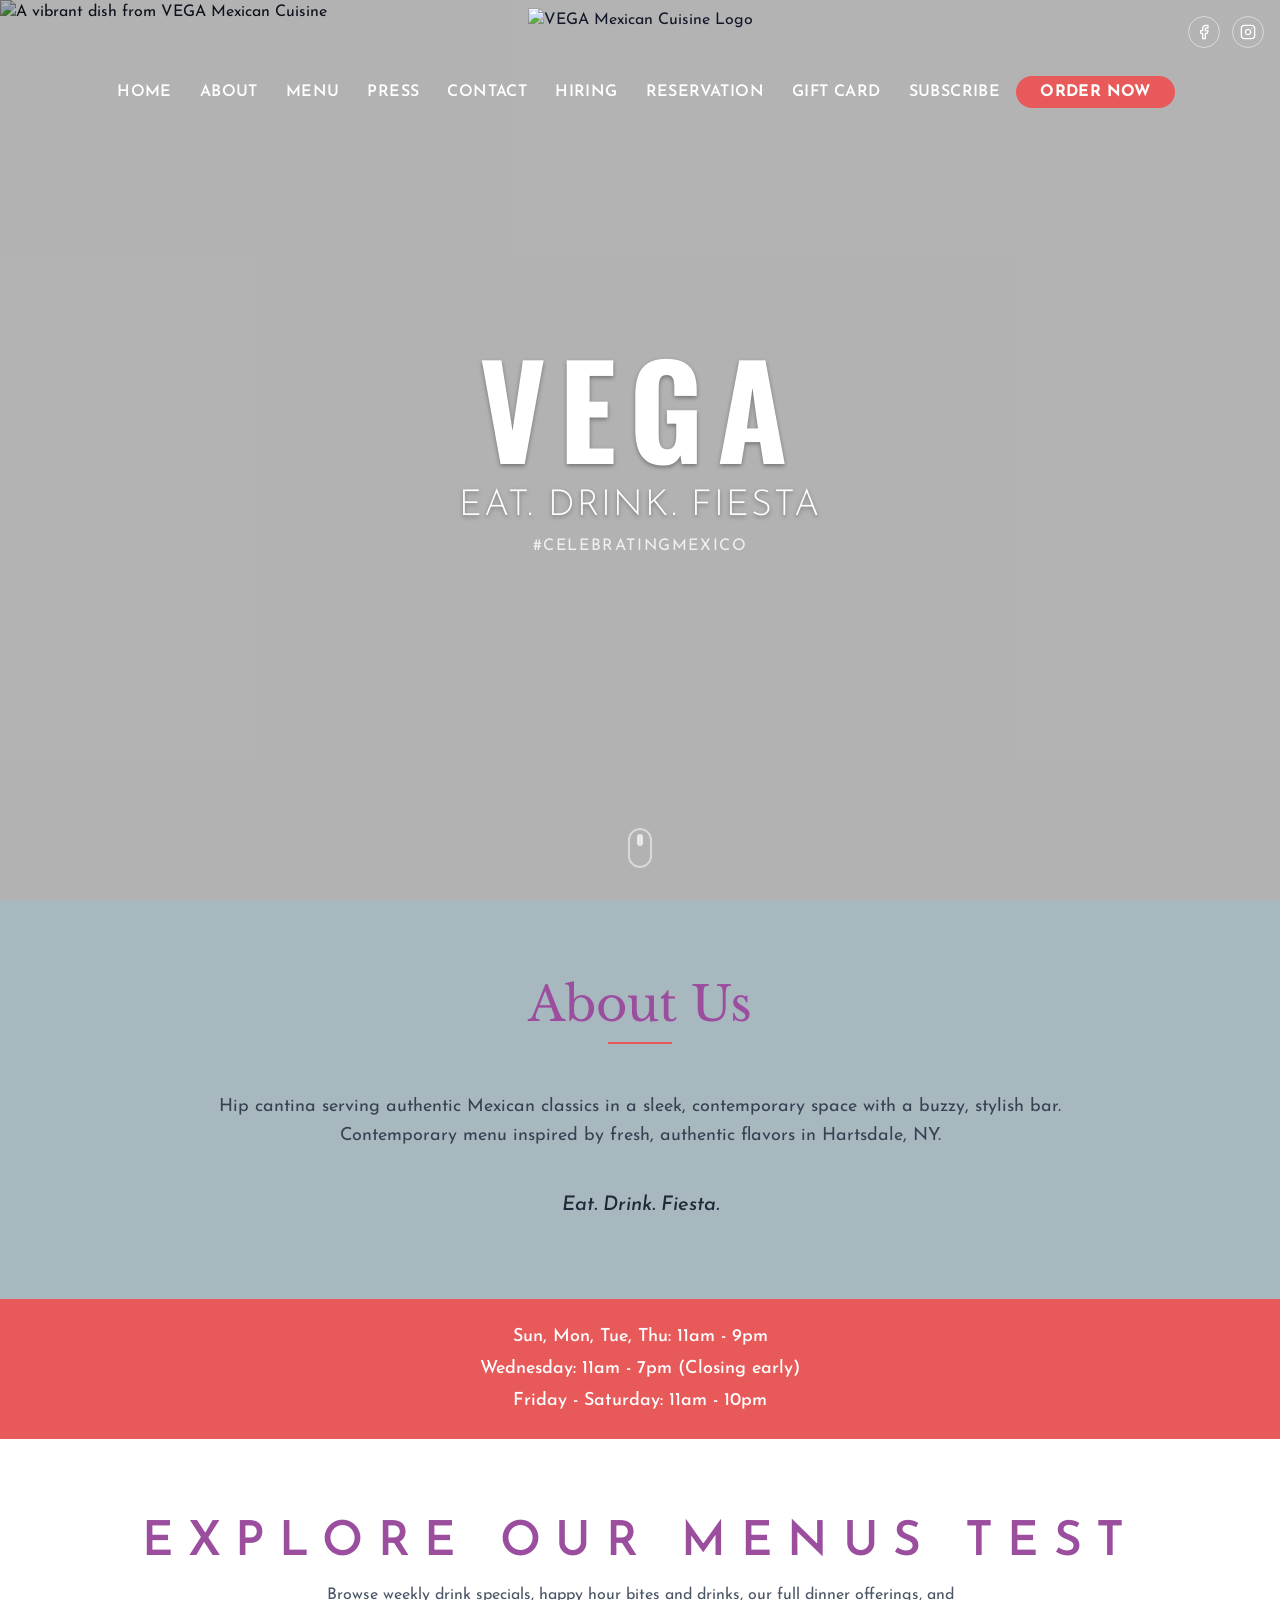
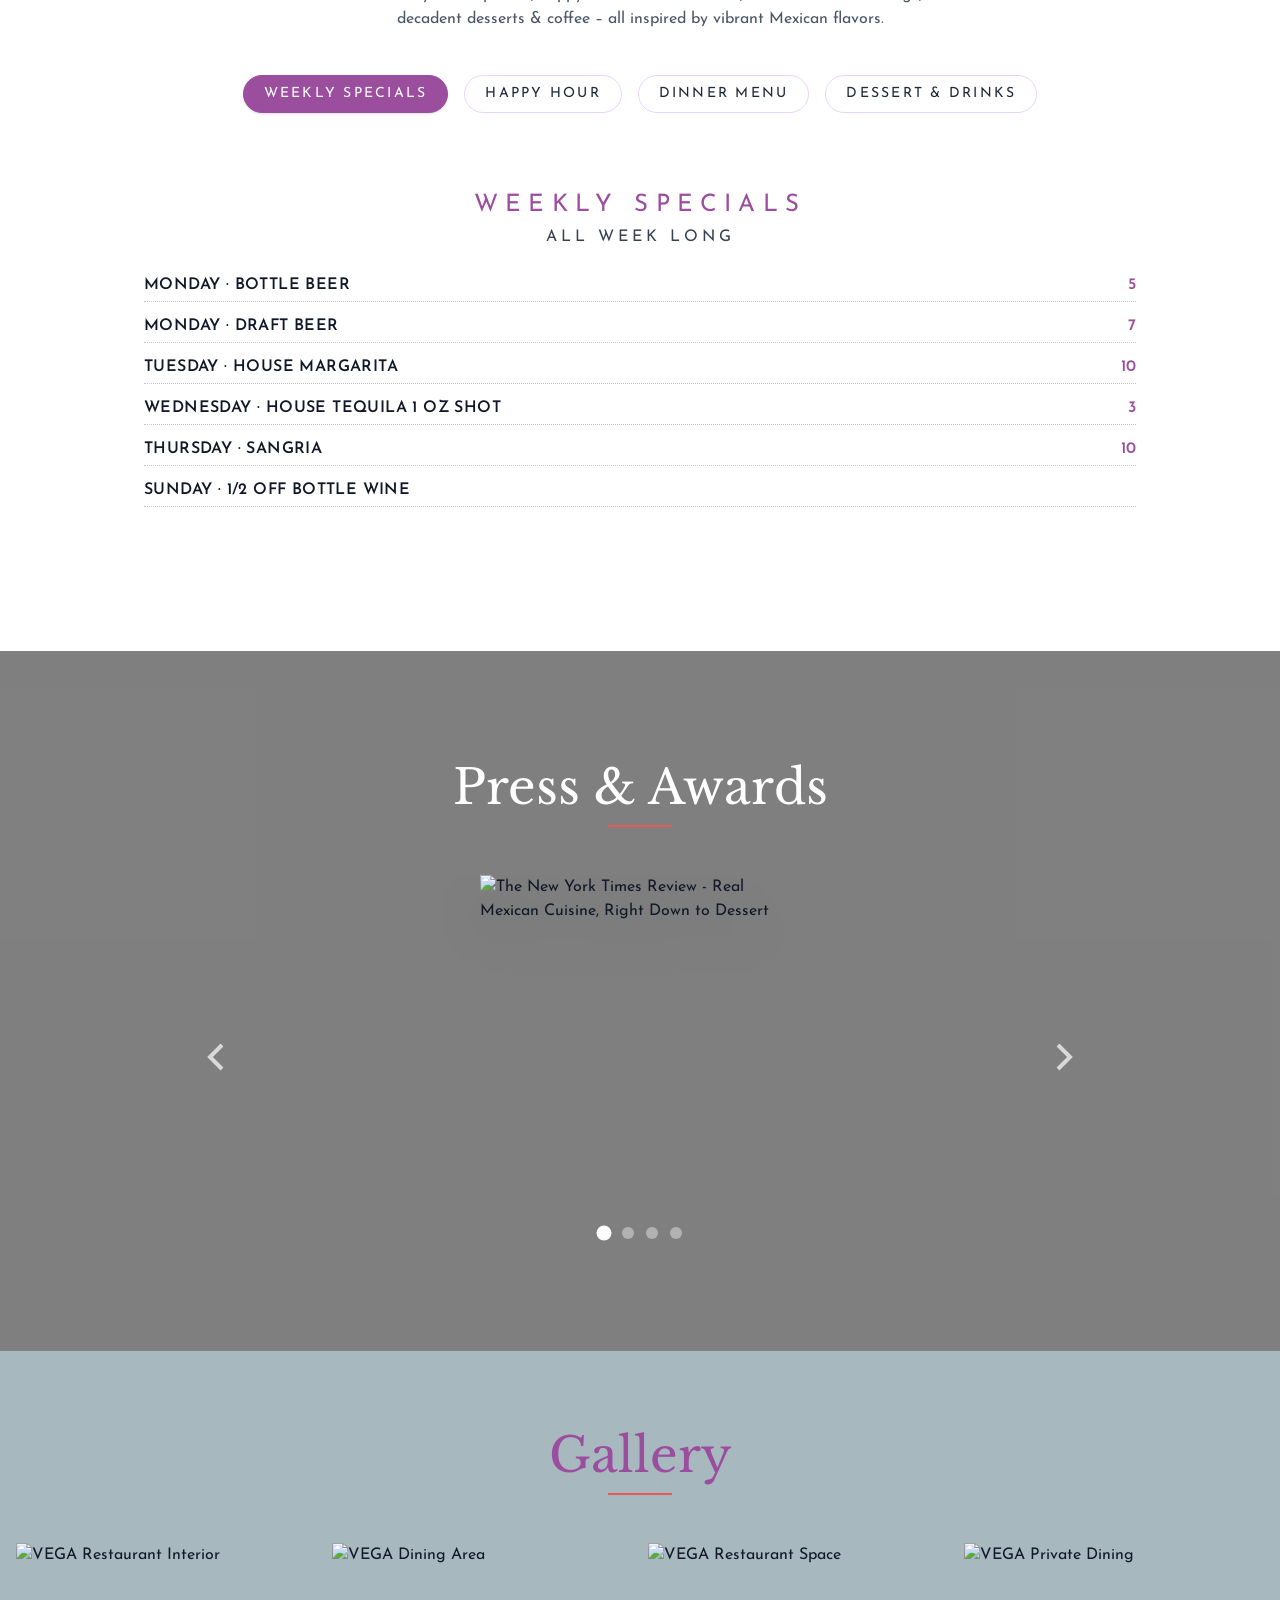
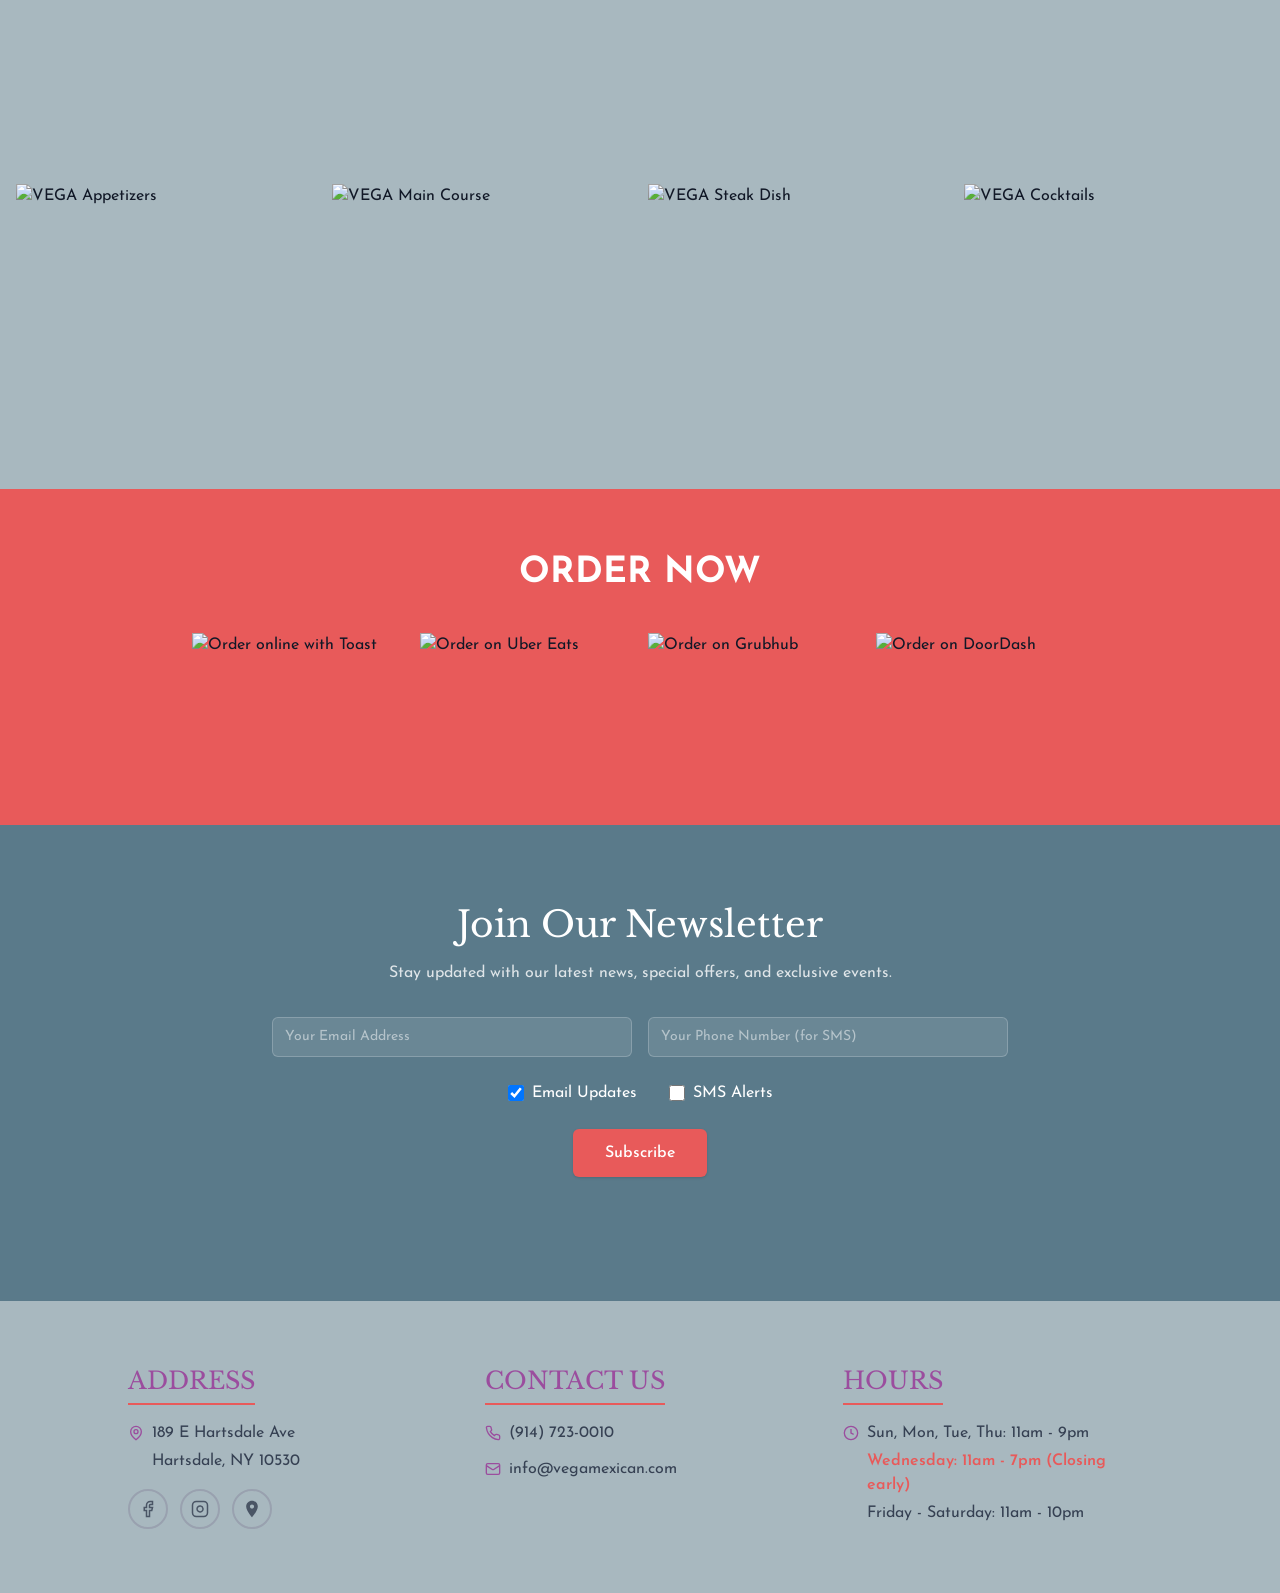
==== commit 95c4c938: "Deploy staging from Kora" ====
--- a/index.html
+++ b/index.html
@@ -24,7 +24,7 @@
 <link as="style" href="https://fonts.googleapis.com/css2?family=Dancing+Script&amp;family=Great+Vibes&amp;family=Josefin+Sans:wght@400;600&amp;family=Libre+Baskerville&amp;family=Oswald:wght@300;400;700&amp;display=swap" onload="this.onload=null;this.rel='stylesheet'" rel="preload"/>
 <noscript><link href="https://fonts.googleapis.com/css2?family=Dancing+Script&amp;family=Great+Vibes&amp;family=Josefin+Sans:wght@400;600&amp;family=Libre+Baskerville&amp;family=Oswald:wght@300;400;700&amp;display=swap" rel="stylesheet"/></noscript>
 <!-- Hero image preload -->
-<link as="image" href="https://quseprdus1.blob.core.windows.net/kora-business-images/social-media/9dfad46d-d519-43a5-95e8-beb6c7251a3b/medialibrary/1775476799_gh7all.jpeg" rel="preload">
+<link as="image" href="https://quseprdus1.blob.core.windows.net/kora-business-images/social-media/9dfad46d-d519-43a5-95e8-beb6c7251a3b/medialibrary/1775476799_gh7all.jpeg" rel="preload"/>
 <!-- JSON-LD Structured Data -->
 <script type="application/ld+json">{
   "@context": "https://schema.org",
@@ -49,9 +49,9 @@
   "servesCuisine": "Mexican",
   "url": "https://staging.kora-9dfad46d-d519-43a5-95e8-beb6c7251a3b.pages.dev"
 }</script>
-<link href="assets/styles.css" rel="stylesheet">
+<link href="assets/styles.css" rel="stylesheet"/>
 <link href="style.css" rel="stylesheet"/>
-</link></link></head>
+</head>
 <body class="bg-background text-foreground font-sans antialiased min-h-screen">
 <header class="fixed top-0 left-0 right-0 z-50 transition-all duration-500 bg-transparent" data-site-header="">
 <div class="relative">
@@ -79,7 +79,7 @@
 <li><a class="px-3 py-2 text-md text-white font-semibold hover:text-primary transition-colors duration-300 tracking-wide" href="https://www.toasttab.com/vegamexicancuisine/giftcards" rel="noopener noreferrer" target="_blank">GIFT CARD</a></li>
 <li><a class="px-3 py-2 text-md text-white font-semibold hover:text-primary transition-colors duration-300 tracking-wide" href="https://www.toasttab.com/vegamexicancuisine/marketing-signup" rel="noopener noreferrer" target="_blank">SUBSCRIBE</a></li>
 <li>
-<a class="px-4 py-2 text-md text-primary font-bold hover:text-white transition-colors duration-300 tracking-wide" href="https://order.toasttab.com/online/vegamexicancuisine" rel="noopener noreferrer" target="_blank">ORDER NOW</a>
+<a class="px-6 py-2 text-md text-white font-bold bg-secondary hover:bg-secondary-dark transition-colors duration-300 tracking-wide rounded-full" href="https://order.toasttab.com/online/vegamexicancuisine" rel="noopener noreferrer" target="_blank">ORDER NOW</a>
 </li>
 </ul>
 </div>
@@ -108,7 +108,7 @@
 <li><a class="block px-4 py-2 text-white hover:text-primary transition-colors duration-300" href="https://resy.com/cities/hrts/vega-mexican-cuisine" rel="noopener noreferrer" target="_blank">RESERVATION</a></li>
 <li><a class="block px-4 py-2 text-white hover:text-primary transition-colors duration-300" href="https://www.toasttab.com/vegamexicancuisine/giftcards" rel="noopener noreferrer" target="_blank">GIFT CARD</a></li>
 <li><a class="block px-4 py-2 text-white hover:text-primary transition-colors duration-300" href="https://www.toasttab.com/vegamexicancuisine/marketing-signup" rel="noopener noreferrer" target="_blank">SUBSCRIBE</a></li>
-<li><a class="block px-4 py-2 text-primary font-semibold" href="https://order.toasttab.com/online/vegamexicancuisine" rel="noopener noreferrer" target="_blank">ORDER NOW</a></li>
+<li><a class="inline-block px-6 py-2 text-white bg-secondary rounded-full font-semibold hover:bg-secondary-dark transition-colors" href="https://order.toasttab.com/online/vegamexicancuisine" rel="noopener noreferrer" target="_blank">ORDER NOW</a></li>
 </ul>
 </div>
 </nav>
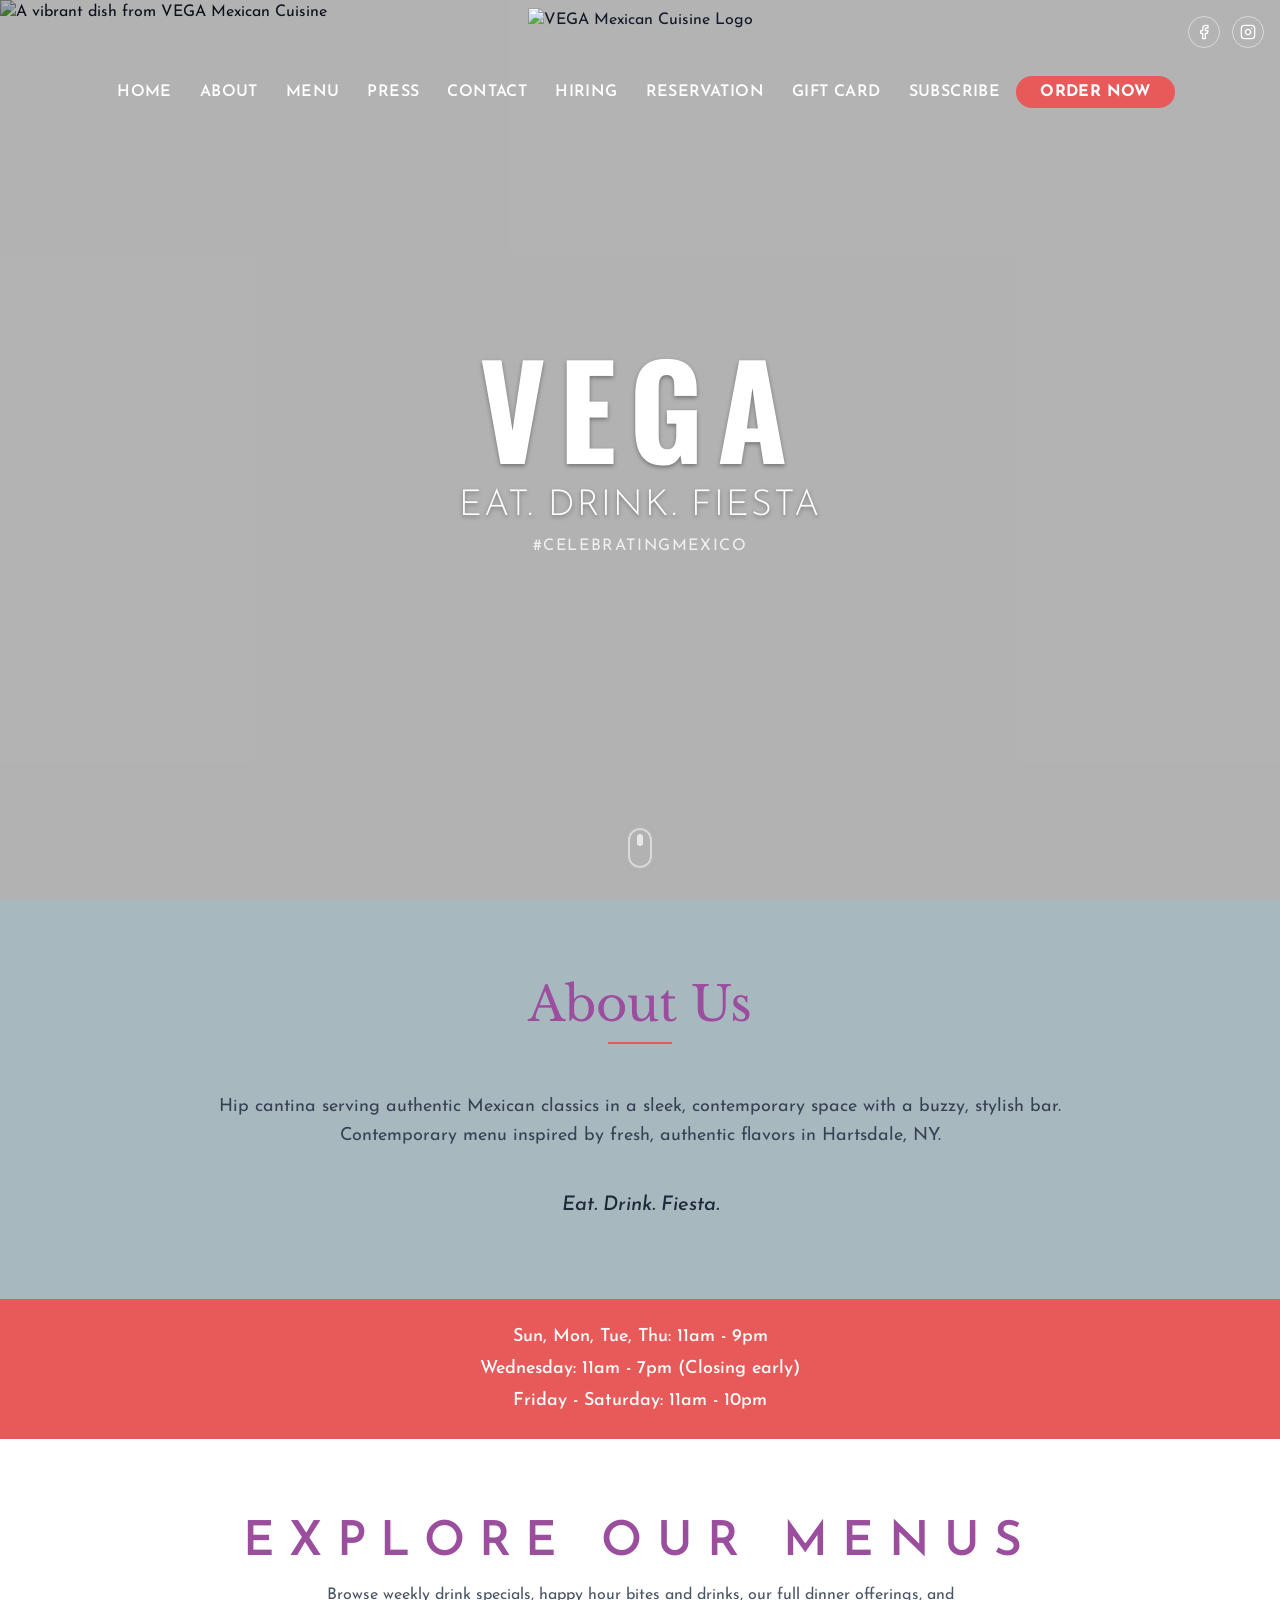
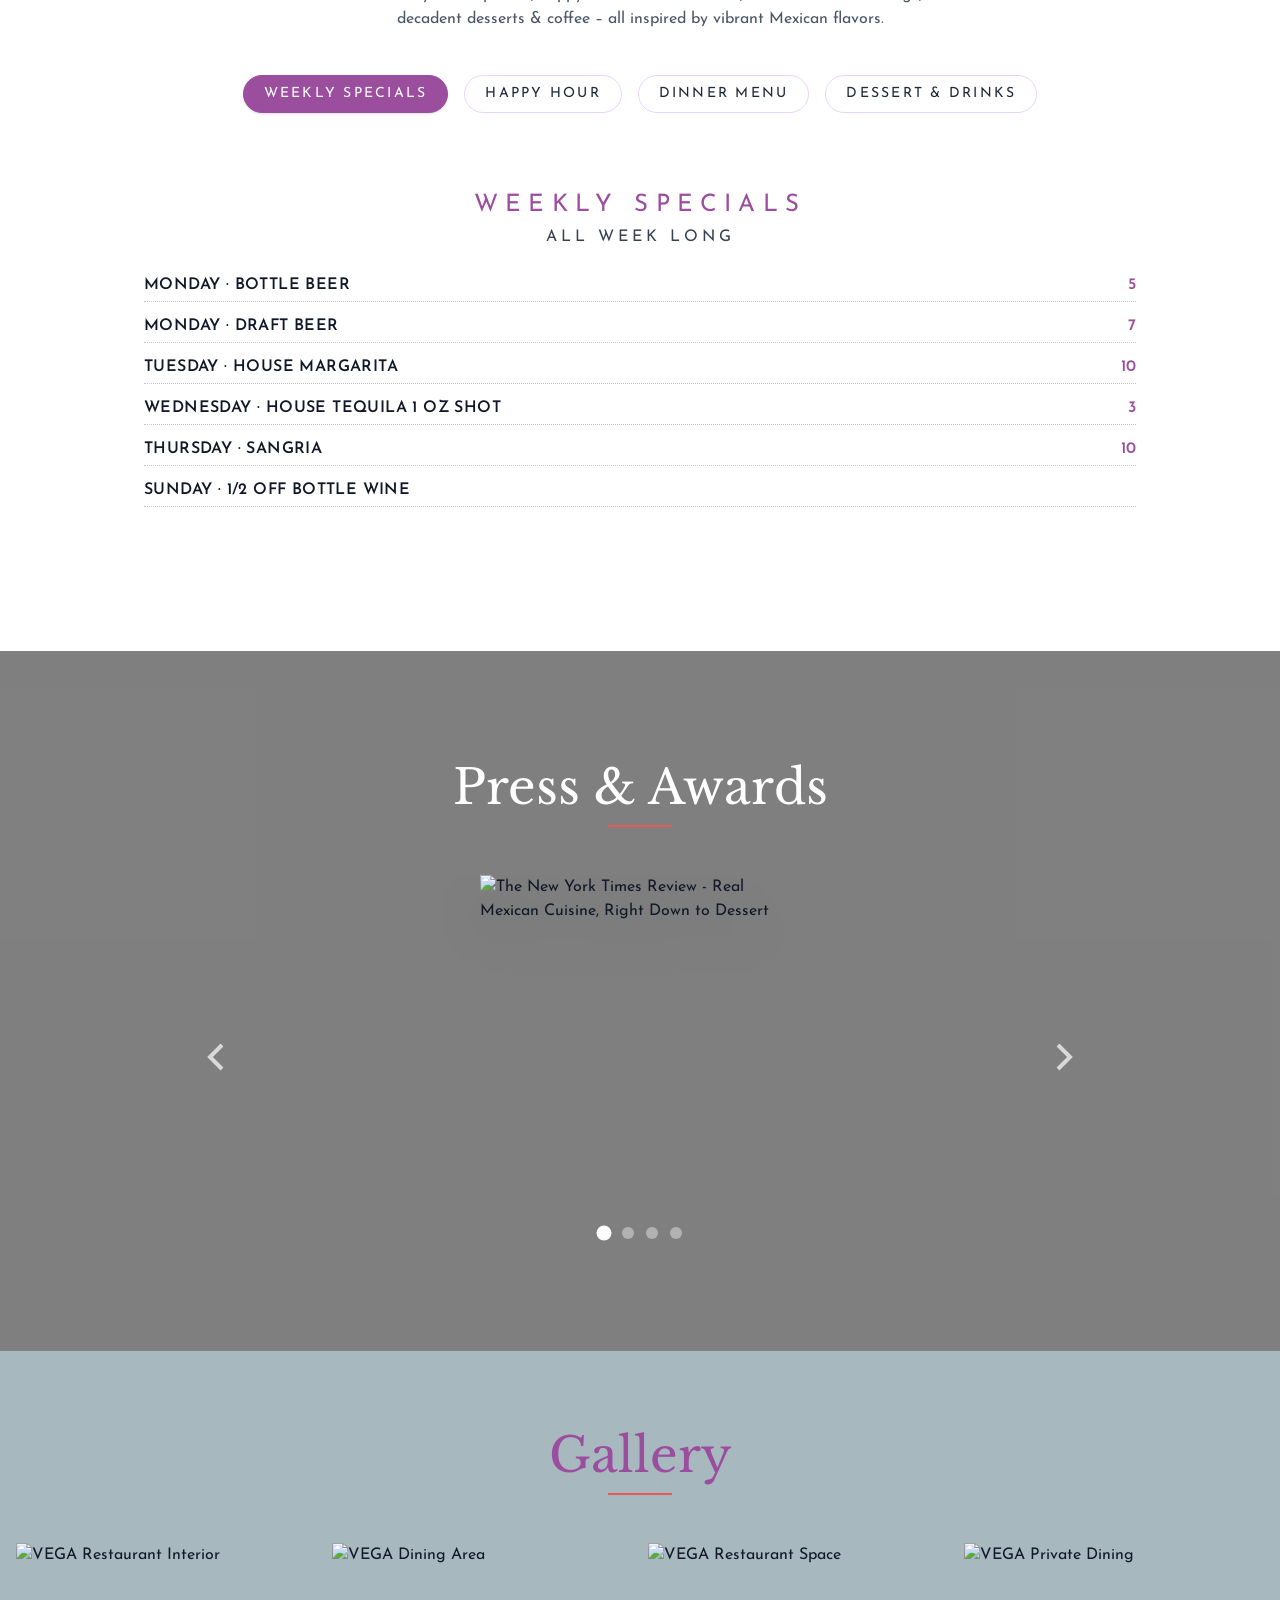
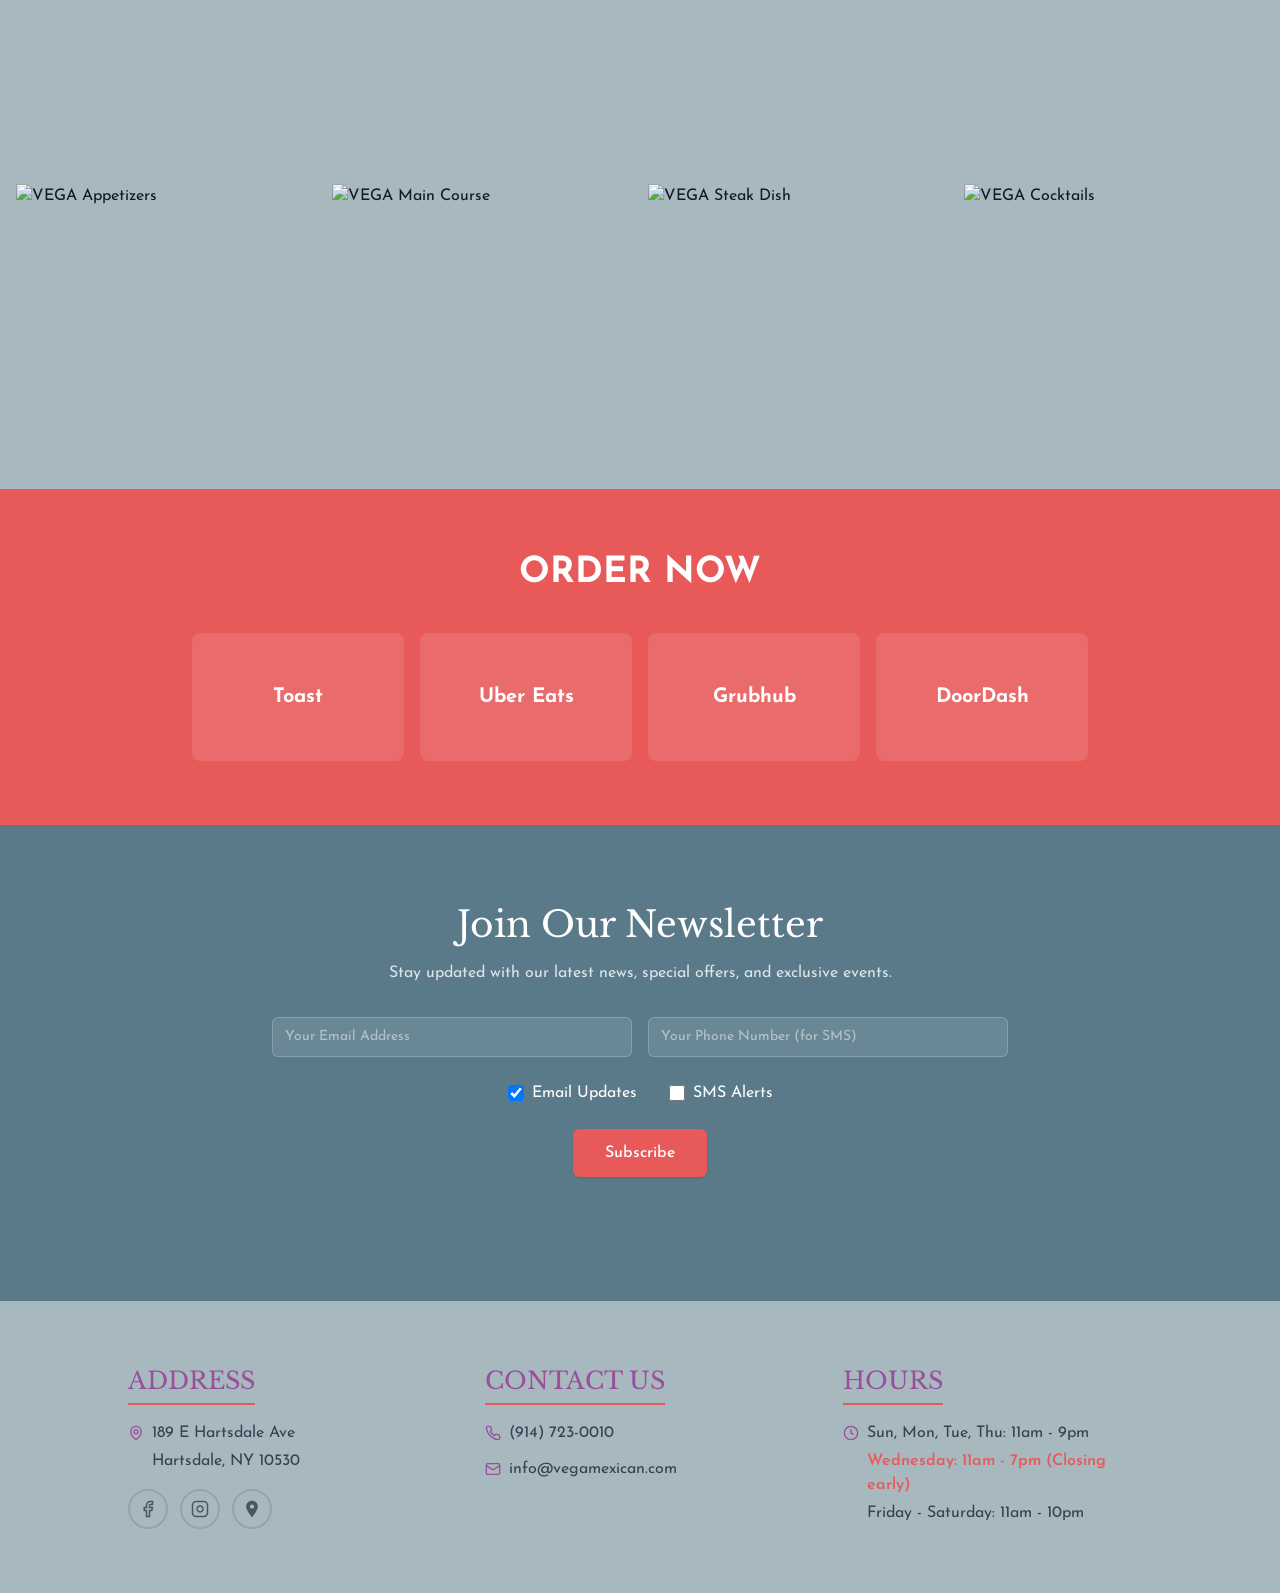
==== commit 77a44c56: "Deploy staging from Kora" ====
--- a/index.html
+++ b/index.html
@@ -2,6 +2,16 @@
 
 <html class="scroll-smooth" lang="en">
 <head>
+<!-- KORA_TRACKING_GTM_HEAD_START -->
+<!-- Google Tag Manager -->
+<script>(function(w,d,s,l,i){w[l]=w[l]||[];w[l].push({'gtm.start':
+new Date().getTime(),event:'gtm.js'});var f=d.getElementsByTagName(s)[0],
+j=d.createElement(s),dl=l!='dataLayer'?'&l='+l:'';j.async=true;j.src=
+'https://www.googletagmanager.com/gtm.js?id='+i+dl;f.parentNode.insertBefore(j,f);
+})(window,document,'script','dataLayer','GTM-T7CXHRGV');</script>
+<!-- End Google Tag Manager -->
+<!-- KORA_TRACKING_GTM_HEAD_END -->
+
 <meta charset="utf-8"/>
 <meta content="width=device-width, initial-scale=1.0" name="viewport"/>
 <title>VEGA Mexican Cuisine – Hartsdale, NY</title>
@@ -11,13 +21,13 @@
 <meta content="VEGA Mexican Cuisine is a hip cantina in Hartsdale, NY, serving authentic Mexican classics in a sleek, contemporary space with a buzzy, stylish bar." property="og:description"/>
 <meta content="website" property="og:type"/>
 <meta content="https://quseprdus1.blob.core.windows.net/kora-business-images/user-media/9dfad46d-d519-43a5-95e8-beb6c7251a3b/de8c94d8-887e-4625-825f-ec262dbc28df/1775458291_qh9bvm.jpg" property="og:image"/>
-<meta content="https://staging.kora-9dfad46d-d519-43a5-95e8-beb6c7251a3b.pages.dev" property="og:url"/>
+<meta content="https://vegamexican.com" property="og:url"/>
 <!-- Fav and touch icons -->
 <link href="https://quseprdus1.blob.core.windows.net/kora-business-images/user-media/9dfad46d-d519-43a5-95e8-beb6c7251a3b/de8c94d8-887e-4625-825f-ec262dbc28df/1775458291_qh9bvm.jpg" rel="icon" type="image/jpeg"/>
 <link href="https://quseprdus1.blob.core.windows.net/kora-business-images/user-media/9dfad46d-d519-43a5-95e8-beb6c7251a3b/de8c94d8-887e-4625-825f-ec262dbc28df/1775458291_qh9bvm.jpg" rel="shortcut icon" type="image/jpeg"/>
 <link href="https://quseprdus1.blob.core.windows.net/kora-business-images/user-media/9dfad46d-d519-43a5-95e8-beb6c7251a3b/de8c94d8-887e-4625-825f-ec262dbc28df/1775458291_qh9bvm.jpg" rel="apple-touch-icon"/>
 <!-- Canonical -->
-<link href="https://staging.kora-9dfad46d-d519-43a5-95e8-beb6c7251a3b.pages.dev" rel="canonical"/>
+<link href="https://vegamexican.com" rel="canonical"/>
 <!-- Google Web Font -->
 <link href="https://fonts.googleapis.com" rel="preconnect"/>
 <link crossorigin="" href="https://fonts.gstatic.com" rel="preconnect"/>
@@ -47,7 +57,7 @@
   ],
   "image": "https://quseprdus1.blob.core.windows.net/kora-business-images/user-media/9dfad46d-d519-43a5-95e8-beb6c7251a3b/de8c94d8-887e-4625-825f-ec262dbc28df/1775458291_qh9bvm.jpg",
   "servesCuisine": "Mexican",
-  "url": "https://staging.kora-9dfad46d-d519-43a5-95e8-beb6c7251a3b.pages.dev"
+  "url": "https://vegamexican.com"
 }</script>
 <link href="assets/styles.css" rel="stylesheet"/>
 <link href="style.css" rel="stylesheet"/>
@@ -156,7 +166,7 @@
 <section class="relative bg-white py-14 md:py-20" data-menu-root="" id="menu">
 <div class="max-w-6xl mx-auto px-4">
 <div class="text-center mb-6 md:mb-8">
-<h2 class="text-5xl tracking-[0.30em] uppercase text-primary mb-4 font-semibold">Explore our menus test</h2>
+<h2 class="text-5xl tracking-[0.30em] uppercase text-primary mb-4 font-semibold">Explore Our Menus</h2>
 <p class="max-w-2xl mx-auto text-sm md:text-base text-gray-600">
                 Browse weekly drink specials, happy hour bites and drinks, our full dinner offerings,
                 and decadent desserts &amp; coffee – all inspired by vibrant Mexican flavors.
@@ -770,17 +780,17 @@
 <div class="container mx-auto px-4">
 <h2 class="js-reveal text-3xl md:text-4xl font-bold text-white text-center mb-10">ORDER NOW</h2>
 <div class="grid grid-cols-2 md:grid-cols-4 gap-4 max-w-4xl mx-auto">
-<a class="js-reveal rounded-lg flex items-center justify-center transition-all duration-500 hover:scale-105" href="https://order.toasttab.com/online/vegamexicancuisine" rel="noopener noreferrer" style="transition-delay: 0ms" target="_blank">
-<img alt="Order online with Toast" class="h-24 md:h-32 w-full max-w-xs md:max-w-sm object-contain" height="100" loading="lazy" src="https://www.vegamexican.com/images/order-online/menufy.jpg" width="250"/>
-</a>
-<a class="js-reveal rounded-lg flex items-center justify-center transition-all duration-500 hover:scale-105" href="https://www.ubereats.com/en-US/nyc-suburbs/food-delivery/vega-mexican-cuisine/QriofYpPQe-azvJYF1qjqw/" rel="noopener noreferrer" style="transition-delay: 100ms" target="_blank">
-<img alt="Order on Uber Eats" class="h-24 md:h-32 w-full max-w-xs md:max-w-sm object-contain" height="100" loading="lazy" src="https://www.vegamexican.com/images/order-online/ubereats.jpg" width="250"/>
-</a>
-<a class="js-reveal rounded-lg flex items-center justify-center transition-all duration-500 hover:scale-105" href="http://menus.fyi/805136" rel="noopener noreferrer" style="transition-delay: 200ms" target="_blank">
-<img alt="Order on Grubhub" class="h-24 md:h-32 w-full max-w-xs md:max-w-sm object-contain" height="100" loading="lazy" src="https://www.vegamexican.com/images/order-online/grubhub.jpg" width="250"/>
-</a>
-<a class="js-reveal rounded-lg flex items-center justify-center transition-all duration-500 hover:scale-105" href="https://www.doordash.com/store/vega-mexican-cuisine-hartsdale-118573/en-US" rel="noopener noreferrer" style="transition-delay: 300ms" target="_blank">
-<img alt="Order on DoorDash" class="h-24 md:h-32 w-full max-w-xs md:max-w-sm object-contain" height="100" loading="lazy" src="https://www.vegamexican.com/images/order-online/doordash.jpg" width="250"/>
+<a class="js-reveal rounded-lg flex items-center justify-center transition-all duration-500 hover:scale-105 bg-[rgba(255,255,255,0.1)] hover:bg-[rgba(255,255,255,0.2)] p-6 h-24 md:h-32" href="https://order.toasttab.com/online/vegamexicancuisine" rel="noopener noreferrer" style="transition-delay: 0ms" target="_blank">
+<span class="text-xl font-bold text-white text-center">Toast</span>
+</a>
+<a class="js-reveal rounded-lg flex items-center justify-center transition-all duration-500 hover:scale-105 bg-[rgba(255,255,255,0.1)] hover:bg-[rgba(255,255,255,0.2)] p-6 h-24 md:h-32" href="https://www.ubereats.com/en-US/nyc-suburbs/food-delivery/vega-mexican-cuisine/QriofYpPQe-azvJYF1qjqw/" rel="noopener noreferrer" style="transition-delay: 100ms" target="_blank">
+<span class="text-xl font-bold text-white text-center">Uber Eats</span>
+</a>
+<a class="js-reveal rounded-lg flex items-center justify-center transition-all duration-500 hover:scale-105 bg-[rgba(255,255,255,0.1)] hover:bg-[rgba(255,255,255,0.2)] p-6 h-24 md:h-32" href="http://menus.fyi/805136" rel="noopener noreferrer" style="transition-delay: 200ms" target="_blank">
+<span class="text-xl font-bold text-white text-center">Grubhub</span>
+</a>
+<a class="js-reveal rounded-lg flex items-center justify-center transition-all duration-500 hover:scale-105 bg-[rgba(255,255,255,0.1)] hover:bg-[rgba(255,255,255,0.2)] p-6 h-24 md:h-32" href="https://www.doordash.com/store/vega-mexican-cuisine-hartsdale-118573/en-US" rel="noopener noreferrer" style="transition-delay: 300ms" target="_blank">
+<span class="text-xl font-bold text-white text-center">DoorDash</span>
 </a>
 </div>
 </div>
@@ -877,5 +887,55 @@
 </button>
 </div>
 <script src="js/main.js"></script>
+
+<!-- KORA_TRACKING_EVENTS_START -->
+<script>
+  window.dataLayer = window.dataLayer || [];
+
+  function trackEvent(eventName, params) {
+    window.dataLayer.push(Object.assign({ event: eventName }, params || {}));
+  }
+
+  document.addEventListener('DOMContentLoaded', function () {
+    function cleanText(value) {
+      return (value || '').replace(/\s+/g, ' ').trim();
+    }
+
+    function toPath(href) {
+      try {
+        if (!href) return null;
+        var url = new URL(href, window.location.origin);
+        return url.pathname || '/';
+      } catch (e) {
+        return null;
+      }
+    }
+
+    document.querySelectorAll('button, a').forEach(function (el) {
+      el.addEventListener('click', function () {
+        var clickId =
+          el.getAttribute('data-kora-click-id') ||
+          el.getAttribute('data-analytics-id') ||
+          el.getAttribute('id') ||
+          null;
+        var clickLabel =
+          el.getAttribute('data-kora-click-label') ||
+          cleanText(el.innerText || el.textContent || '') ||
+          null;
+        var href = el.getAttribute('href') || null;
+        trackEvent('button_click', {
+          click_id: clickId,
+          click_label: clickLabel,
+          page_path: window.location.pathname || '/',
+          link_url: href,
+          element_id: el.getAttribute('id') || null,
+          element_class: el.getAttribute('class') || null,
+          link_path: toPath(href),
+        });
+      });
+    });
+  });
+</script>
+<!-- KORA_TRACKING_EVENTS_END -->
 </body>
 </html>
--- a/assets/styles.css
+++ b/assets/styles.css
@@ -1,2 +1,2 @@
 /*! tailwindcss v4.2.1 | MIT License | https://tailwindcss.com */
-@layer properties{@supports (((-webkit-hyphens:none)) and (not (margin-trim:inline))) or ((-moz-orient:inline) and (not (color:rgb(from red r g b)))){*,:before,:after,::backdrop{--tw-translate-x:0;--tw-translate-y:0;--tw-translate-z:0;--tw-scale-x:1;--tw-scale-y:1;--tw-scale-z:1;--tw-rotate-x:initial;--tw-rotate-y:initial;--tw-rotate-z:initial;--tw-skew-x:initial;--tw-skew-y:initial;--tw-space-y-reverse:0;--tw-border-style:solid;--tw-leading:initial;--tw-font-weight:initial;--tw-tracking:initial;--tw-shadow:0 0 #0000;--tw-shadow-color:initial;--tw-shadow-alpha:100%;--tw-inset-shadow:0 0 #0000;--tw-inset-shadow-color:initial;--tw-inset-shadow-alpha:100%;--tw-ring-color:initial;--tw-ring-shadow:0 0 #0000;--tw-inset-ring-color:initial;--tw-inset-ring-shadow:0 0 #0000;--tw-ring-inset:initial;--tw-ring-offset-width:0px;--tw-ring-offset-color:#fff;--tw-ring-offset-shadow:0 0 #0000;--tw-blur:initial;--tw-brightness:initial;--tw-contrast:initial;--tw-grayscale:initial;--tw-hue-rotate:initial;--tw-invert:initial;--tw-opacity:initial;--tw-saturate:initial;--tw-sepia:initial;--tw-drop-shadow:initial;--tw-drop-shadow-color:initial;--tw-drop-shadow-alpha:100%;--tw-drop-shadow-size:initial;--tw-backdrop-blur:initial;--tw-backdrop-brightness:initial;--tw-backdrop-contrast:initial;--tw-backdrop-grayscale:initial;--tw-backdrop-hue-rotate:initial;--tw-backdrop-invert:initial;--tw-backdrop-opacity:initial;--tw-backdrop-saturate:initial;--tw-backdrop-sepia:initial;--tw-duration:initial}}}@layer theme{:root,:host{--font-sans:"Josefin Sans", ui-sans-serif, system-ui, sans-serif, "Apple Color Emoji", "Segoe UI Emoji", "Segoe UI Symbol", "Noto Color Emoji";--font-serif:"Libre Baskerville", Georgia, serif;--font-mono:ui-monospace, SFMono-Regular, Menlo, Monaco, Consolas, "Liberation Mono", "Courier New", monospace;--color-red-400:oklch(70.4% .191 22.216);--color-red-600:oklch(57.7% .245 27.325);--color-orange-500:oklch(70.5% .213 47.604);--color-green-400:oklch(79.2% .209 151.711);--color-green-600:oklch(62.7% .194 149.214);--color-purple-200:oklch(90.2% .063 306.703);--color-purple-300:oklch(82.7% .119 306.383);--color-gray-200:oklch(92.8% .006 264.531);--color-gray-300:oklch(87.2% .01 258.338);--color-gray-400:oklch(70.7% .022 261.325);--color-gray-500:oklch(55.1% .027 264.364);--color-gray-600:oklch(44.6% .03 256.802);--color-gray-700:oklch(37.3% .034 259.733);--color-gray-800:oklch(27.8% .033 256.848);--color-gray-900:oklch(21% .034 264.665);--color-black:#000;--color-white:#fff;--spacing:.25rem;--container-xs:20rem;--container-sm:24rem;--container-xl:36rem;--container-2xl:42rem;--container-3xl:48rem;--container-4xl:56rem;--container-5xl:64rem;--container-6xl:72rem;--text-xs:.75rem;--text-xs--line-height:calc(1 / .75);--text-sm:.875rem;--text-sm--line-height:calc(1.25 / .875);--text-base:1rem;--text-base--line-height:calc(1.5 / 1);--text-lg:1.125rem;--text-lg--line-height:calc(1.75 / 1.125);--text-xl:1.25rem;--text-xl--line-height:calc(1.75 / 1.25);--text-2xl:1.5rem;--text-2xl--line-height:calc(2 / 1.5);--text-3xl:1.875rem;--text-3xl--line-height:calc(2.25 / 1.875);--text-4xl:2.25rem;--text-4xl--line-height:calc(2.5 / 2.25);--text-5xl:3rem;--text-5xl--line-height:1;--text-7xl:4.5rem;--text-7xl--line-height:1;--text-9xl:8rem;--text-9xl--line-height:1;--font-weight-light:300;--font-weight-medium:500;--font-weight-semibold:600;--font-weight-bold:700;--tracking-wide:.025em;--tracking-wider:.05em;--tracking-widest:.1em;--leading-relaxed:1.625;--radius-md:.375rem;--radius-lg:.5rem;--radius-xl:.75rem;--drop-shadow-2xl:0 25px 25px #00000026;--animate-pulse:pulse 2s cubic-bezier(.4, 0, .6, 1) infinite;--animate-bounce:bounce 1s infinite;--blur-sm:8px;--default-transition-duration:.15s;--default-transition-timing-function:cubic-bezier(.4, 0, .2, 1);--default-font-family:var(--font-sans);--default-mono-font-family:var(--font-mono);--color-background:#fff;--color-foreground:#111827;--color-primary:#9b4d9e;--color-primary-dark:#7a3d7d;--color-secondary:#e85a5a;--color-secondary-dark:#d14a4a;--color-vega-purple:#9b4d9e;--color-vega-bg-light:#a8b8bf;--color-vega-bg-dark:#5a7a8a;--font-display:Oswald, ui-sans-serif, system-ui, sans-serif;--text-md:1rem;--text-md--line-height:1.5rem}}@layer base{*,:after,:before,::backdrop{box-sizing:border-box;border:0 solid;margin:0;padding:0}::file-selector-button{box-sizing:border-box;border:0 solid;margin:0;padding:0}html,:host{-webkit-text-size-adjust:100%;tab-size:4;line-height:1.5;font-family:var(--default-font-family,ui-sans-serif, system-ui, sans-serif, "Apple Color Emoji", "Segoe UI Emoji", "Segoe UI Symbol", "Noto Color Emoji");font-feature-settings:var(--default-font-feature-settings,normal);font-variation-settings:var(--default-font-variation-settings,normal);-webkit-tap-highlight-color:transparent}hr{height:0;color:inherit;border-top-width:1px}abbr:where([title]){-webkit-text-decoration:underline dotted;text-decoration:underline dotted}h1,h2,h3,h4,h5,h6{font-size:inherit;font-weight:inherit}a{color:inherit;-webkit-text-decoration:inherit;-webkit-text-decoration:inherit;-webkit-text-decoration:inherit;text-decoration:inherit}b,strong{font-weight:bolder}code,kbd,samp,pre{font-family:var(--default-mono-font-family,ui-monospace, SFMono-Regular, Menlo, Monaco, Consolas, "Liberation Mono", "Courier New", monospace);font-feature-settings:var(--default-mono-font-feature-settings,normal);font-variation-settings:var(--default-mono-font-variation-settings,normal);font-size:1em}small{font-size:80%}sub,sup{vertical-align:baseline;font-size:75%;line-height:0;position:relative}sub{bottom:-.25em}sup{top:-.5em}table{text-indent:0;border-color:inherit;border-collapse:collapse}:-moz-focusring{outline:auto}progress{vertical-align:baseline}summary{display:list-item}ol,ul,menu{list-style:none}img,svg,video,canvas,audio,iframe,embed,object{vertical-align:middle;display:block}img,video{max-width:100%;height:auto}button,input,select,optgroup,textarea{font:inherit;font-feature-settings:inherit;font-variation-settings:inherit;letter-spacing:inherit;color:inherit;opacity:1;background-color:#0000;border-radius:0}::file-selector-button{font:inherit;font-feature-settings:inherit;font-variation-settings:inherit;letter-spacing:inherit;color:inherit;opacity:1;background-color:#0000;border-radius:0}:where(select:is([multiple],[size])) optgroup{font-weight:bolder}:where(select:is([multiple],[size])) optgroup option{padding-inline-start:20px}::file-selector-button{margin-inline-end:4px}::placeholder{opacity:1}@supports (not ((-webkit-appearance:-apple-pay-button))) or (contain-intrinsic-size:1px){::placeholder{color:currentColor}@supports (color:color-mix(in lab, red, red)){::placeholder{color:color-mix(in oklab, currentcolor 50%, transparent)}}}textarea{resize:vertical}::-webkit-search-decoration{-webkit-appearance:none}::-webkit-date-and-time-value{min-height:1lh;text-align:inherit}::-webkit-datetime-edit{display:inline-flex}::-webkit-datetime-edit-fields-wrapper{padding:0}::-webkit-datetime-edit{padding-block:0}::-webkit-datetime-edit-year-field{padding-block:0}::-webkit-datetime-edit-month-field{padding-block:0}::-webkit-datetime-edit-day-field{padding-block:0}::-webkit-datetime-edit-hour-field{padding-block:0}::-webkit-datetime-edit-minute-field{padding-block:0}::-webkit-datetime-edit-second-field{padding-block:0}::-webkit-datetime-edit-millisecond-field{padding-block:0}::-webkit-datetime-edit-meridiem-field{padding-block:0}::-webkit-calendar-picker-indicator{line-height:1}:-moz-ui-invalid{box-shadow:none}button,input:where([type=button],[type=reset],[type=submit]){appearance:button}::file-selector-button{appearance:button}::-webkit-inner-spin-button{height:auto}::-webkit-outer-spin-button{height:auto}[hidden]:where(:not([hidden=until-found])){display:none!important}}@layer components;@layer utilities{.pointer-events-none{pointer-events:none}.absolute{position:absolute}.fixed{position:fixed}.relative{position:relative}.inset-0{inset:calc(var(--spacing) * 0)}.start{inset-inline-start:var(--spacing)}.top-0{top:calc(var(--spacing) * 0)}.top-1\/2{top:50%}.top-4{top:calc(var(--spacing) * 4)}.right-0{right:calc(var(--spacing) * 0)}.right-4{right:calc(var(--spacing) * 4)}.right-8{right:calc(var(--spacing) * 8)}.bottom-0{bottom:calc(var(--spacing) * 0)}.bottom-8{bottom:calc(var(--spacing) * 8)}.left-0{left:calc(var(--spacing) * 0)}.left-1\/2{left:50%}.z-10{z-index:10}.z-20{z-index:20}.z-50{z-index:50}.z-\[60\]{z-index:60}.container{width:100%}@media (min-width:40rem){.container{max-width:40rem}}@media (min-width:48rem){.container{max-width:48rem}}@media (min-width:64rem){.container{max-width:64rem}}@media (min-width:80rem){.container{max-width:80rem}}@media (min-width:96rem){.container{max-width:96rem}}.mx-auto{margin-inline:auto}.mt-0\.5{margin-top:calc(var(--spacing) * .5)}.mt-4{margin-top:calc(var(--spacing) * 4)}.mt-6{margin-top:calc(var(--spacing) * 6)}.mt-8{margin-top:calc(var(--spacing) * 8)}.mb-1{margin-bottom:calc(var(--spacing) * 1)}.mb-2{margin-bottom:calc(var(--spacing) * 2)}.mb-3{margin-bottom:calc(var(--spacing) * 3)}.mb-4{margin-bottom:calc(var(--spacing) * 4)}.mb-6{margin-bottom:calc(var(--spacing) * 6)}.mb-8{margin-bottom:calc(var(--spacing) * 8)}.mb-10{margin-bottom:calc(var(--spacing) * 10)}.mb-12{margin-bottom:calc(var(--spacing) * 12)}.block{display:block}.flex{display:flex}.grid{display:grid}.hidden{display:none}.inline{display:inline}.inline-block{display:inline-block}.inline-flex{display:inline-flex}.aspect-\[4\/3\]{aspect-ratio:4/3}.h-0\.5{height:calc(var(--spacing) * .5)}.h-3{height:calc(var(--spacing) * 3)}.h-4{height:calc(var(--spacing) * 4)}.h-5{height:calc(var(--spacing) * 5)}.h-8{height:calc(var(--spacing) * 8)}.h-10{height:calc(var(--spacing) * 10)}.h-12{height:calc(var(--spacing) * 12)}.h-16{height:calc(var(--spacing) * 16)}.h-24{height:calc(var(--spacing) * 24)}.h-\[280px\]{height:280px}.h-full{height:100%}.h-screen{height:100vh}.min-h-28{min-height:calc(var(--spacing) * 28)}.min-h-\[1\.25rem\]{min-height:1.25rem}.min-h-\[78px\]{min-height:78px}.min-h-\[600px\]{min-height:600px}.min-h-screen{min-height:100vh}.w-1\.5{width:calc(var(--spacing) * 1.5)}.w-3{width:calc(var(--spacing) * 3)}.w-4{width:calc(var(--spacing) * 4)}.w-5{width:calc(var(--spacing) * 5)}.w-6{width:calc(var(--spacing) * 6)}.w-8{width:calc(var(--spacing) * 8)}.w-10{width:calc(var(--spacing) * 10)}.w-12{width:calc(var(--spacing) * 12)}.w-16{width:calc(var(--spacing) * 16)}.w-\[280px\]{width:280px}.w-auto{width:auto}.w-full{width:100%}.w-max{width:max-content}.max-w-2xl{max-width:var(--container-2xl)}.max-w-3xl{max-width:var(--container-3xl)}.max-w-4xl{max-width:var(--container-4xl)}.max-w-5xl{max-width:var(--container-5xl)}.max-w-6xl{max-width:var(--container-6xl)}.max-w-\[520px\]{max-width:520px}.max-w-xl{max-width:var(--container-xl)}.max-w-xs{max-width:var(--container-xs)}.flex-shrink-0,.shrink-0{flex-shrink:0}.-translate-x-1\/2{--tw-translate-x:calc(calc(1 / 2 * 100%) * -1);translate:var(--tw-translate-x) var(--tw-translate-y)}.-translate-x-4{--tw-translate-x:calc(var(--spacing) * -4);translate:var(--tw-translate-x) var(--tw-translate-y)}.translate-x-4{--tw-translate-x:calc(var(--spacing) * 4);translate:var(--tw-translate-x) var(--tw-translate-y)}.-translate-y-1\/2{--tw-translate-y:calc(calc(1 / 2 * 100%) * -1);translate:var(--tw-translate-x) var(--tw-translate-y)}.translate-y-0{--tw-translate-y:calc(var(--spacing) * 0);translate:var(--tw-translate-x) var(--tw-translate-y)}.translate-y-10{--tw-translate-y:calc(var(--spacing) * 10);translate:var(--tw-translate-x) var(--tw-translate-y)}.scale-125{--tw-scale-x:125%;--tw-scale-y:125%;--tw-scale-z:125%;scale:var(--tw-scale-x) var(--tw-scale-y)}.transform{transform:var(--tw-rotate-x,) var(--tw-rotate-y,) var(--tw-rotate-z,) var(--tw-skew-x,) var(--tw-skew-y,)}.animate-bounce{animation:var(--animate-bounce)}.animate-pulse{animation:var(--animate-pulse)}.cursor-pointer{cursor:pointer}.grid-cols-1{grid-template-columns:repeat(1,minmax(0,1fr))}.grid-cols-2{grid-template-columns:repeat(2,minmax(0,1fr))}.flex-col{flex-direction:column}.flex-wrap{flex-wrap:wrap}.items-center{align-items:center}.items-start{align-items:flex-start}.justify-between{justify-content:space-between}.justify-center{justify-content:center}.justify-end{justify-content:flex-end}.gap-1{gap:calc(var(--spacing) * 1)}.gap-2{gap:calc(var(--spacing) * 2)}.gap-3{gap:calc(var(--spacing) * 3)}.gap-4{gap:calc(var(--spacing) * 4)}.gap-8{gap:calc(var(--spacing) * 8)}.gap-10{gap:calc(var(--spacing) * 10)}:where(.space-y-1>:not(:last-child)){--tw-space-y-reverse:0;margin-block-start:calc(calc(var(--spacing) * 1) * var(--tw-space-y-reverse));margin-block-end:calc(calc(var(--spacing) * 1) * calc(1 - var(--tw-space-y-reverse)))}:where(.space-y-2>:not(:last-child)){--tw-space-y-reverse:0;margin-block-start:calc(calc(var(--spacing) * 2) * var(--tw-space-y-reverse));margin-block-end:calc(calc(var(--spacing) * 2) * calc(1 - var(--tw-space-y-reverse)))}:where(.space-y-3>:not(:last-child)){--tw-space-y-reverse:0;margin-block-start:calc(calc(var(--spacing) * 3) * var(--tw-space-y-reverse));margin-block-end:calc(calc(var(--spacing) * 3) * calc(1 - var(--tw-space-y-reverse)))}:where(.space-y-4>:not(:last-child)){--tw-space-y-reverse:0;margin-block-start:calc(calc(var(--spacing) * 4) * var(--tw-space-y-reverse));margin-block-end:calc(calc(var(--spacing) * 4) * calc(1 - var(--tw-space-y-reverse)))}:where(.space-y-6>:not(:last-child)){--tw-space-y-reverse:0;margin-block-start:calc(calc(var(--spacing) * 6) * var(--tw-space-y-reverse));margin-block-end:calc(calc(var(--spacing) * 6) * calc(1 - var(--tw-space-y-reverse)))}.overflow-hidden{overflow:hidden}.overflow-x-auto{overflow-x:auto}.scroll-smooth{scroll-behavior:smooth}.rounded{border-radius:.25rem}.rounded-full{border-radius:3.40282e38px}.rounded-lg{border-radius:var(--radius-lg)}.rounded-md{border-radius:var(--radius-md)}.rounded-xl{border-radius:var(--radius-xl)}.border{border-style:var(--tw-border-style);border-width:1px}.border-2{border-style:var(--tw-border-style);border-width:2px}.border-b{border-bottom-style:var(--tw-border-style);border-bottom-width:1px}.border-dotted{--tw-border-style:dotted;border-style:dotted}.border-gray-300{border-color:var(--color-gray-300)}.border-gray-400{border-color:var(--color-gray-400)}.border-primary{border-color:var(--color-primary)}.border-purple-200{border-color:var(--color-purple-200)}.border-purple-300{border-color:var(--color-purple-300)}.border-white\/20{border-color:#fff3}@supports (color:color-mix(in lab, red, red)){.border-white\/20{border-color:color-mix(in oklab, var(--color-white) 20%, transparent)}}.border-white\/50{border-color:#ffffff80}@supports (color:color-mix(in lab, red, red)){.border-white\/50{border-color:color-mix(in oklab, var(--color-white) 50%, transparent)}}.bg-background{background-color:var(--color-background)}.bg-black\/30{background-color:#0000004d}@supports (color:color-mix(in lab, red, red)){.bg-black\/30{background-color:color-mix(in oklab, var(--color-black) 30%, transparent)}}.bg-black\/45{background-color:#00000073}@supports (color:color-mix(in lab, red, red)){.bg-black\/45{background-color:color-mix(in oklab, var(--color-black) 45%, transparent)}}.bg-black\/50{background-color:#00000080}@supports (color:color-mix(in lab, red, red)){.bg-black\/50{background-color:color-mix(in oklab, var(--color-black) 50%, transparent)}}.bg-black\/80{background-color:#000c}@supports (color:color-mix(in lab, red, red)){.bg-black\/80{background-color:color-mix(in oklab, var(--color-black) 80%, transparent)}}.bg-primary{background-color:var(--color-primary)}.bg-primary\/0{background-color:#0000}@supports (color:color-mix(in lab, red, red)){.bg-primary\/0{background-color:color-mix(in oklab, var(--color-primary) 0%, transparent)}}.bg-secondary{background-color:var(--color-secondary)}.bg-transparent{background-color:#0000}.bg-vega-bg-dark{background-color:var(--color-vega-bg-dark)}.bg-vega-bg-dark\/95{background-color:#5a7a8af2}@supports (color:color-mix(in lab, red, red)){.bg-vega-bg-dark\/95{background-color:color-mix(in oklab, var(--color-vega-bg-dark) 95%, transparent)}}.bg-vega-bg-light{background-color:var(--color-vega-bg-light)}.bg-white{background-color:var(--color-white)}.bg-white\/10{background-color:#ffffff1a}@supports (color:color-mix(in lab, red, red)){.bg-white\/10{background-color:color-mix(in oklab, var(--color-white) 10%, transparent)}}.bg-white\/40{background-color:#fff6}@supports (color:color-mix(in lab, red, red)){.bg-white\/40{background-color:color-mix(in oklab, var(--color-white) 40%, transparent)}}.bg-white\/70{background-color:#ffffffb3}@supports (color:color-mix(in lab, red, red)){.bg-white\/70{background-color:color-mix(in oklab, var(--color-white) 70%, transparent)}}.bg-white\/80{background-color:#fffc}@supports (color:color-mix(in lab, red, red)){.bg-white\/80{background-color:color-mix(in oklab, var(--color-white) 80%, transparent)}}.bg-cover{background-size:cover}.bg-center{background-position:50%}.bg-no-repeat{background-repeat:no-repeat}.fill-current{fill:currentColor}.object-contain{object-fit:contain}.object-cover{object-fit:cover}.p-1{padding:calc(var(--spacing) * 1)}.p-2{padding:calc(var(--spacing) * 2)}.p-5{padding:calc(var(--spacing) * 5)}.p-6{padding:calc(var(--spacing) * 6)}.px-3{padding-inline:calc(var(--spacing) * 3)}.px-4{padding-inline:calc(var(--spacing) * 4)}.px-6{padding-inline:calc(var(--spacing) * 6)}.px-8{padding-inline:calc(var(--spacing) * 8)}.py-2{padding-block:calc(var(--spacing) * 2)}.py-3{padding-block:calc(var(--spacing) * 3)}.py-6{padding-block:calc(var(--spacing) * 6)}.py-10{padding-block:calc(var(--spacing) * 10)}.py-12{padding-block:calc(var(--spacing) * 12)}.py-14{padding-block:calc(var(--spacing) * 14)}.py-16{padding-block:calc(var(--spacing) * 16)}.py-20{padding-block:calc(var(--spacing) * 20)}.pt-1{padding-top:calc(var(--spacing) * 1)}.pt-4{padding-top:calc(var(--spacing) * 4)}.pt-16{padding-top:calc(var(--spacing) * 16)}.pb-1{padding-bottom:calc(var(--spacing) * 1)}.pb-2{padding-bottom:calc(var(--spacing) * 2)}.pb-4{padding-bottom:calc(var(--spacing) * 4)}.pl-6{padding-left:calc(var(--spacing) * 6)}.text-center{text-align:center}.font-display{font-family:var(--font-display)}.font-sans{font-family:var(--font-sans)}.font-serif{font-family:var(--font-serif)}.text-2xl{font-size:var(--text-2xl);line-height:var(--tw-leading,var(--text-2xl--line-height))}.text-3xl{font-size:var(--text-3xl);line-height:var(--tw-leading,var(--text-3xl--line-height))}.text-4xl{font-size:var(--text-4xl);line-height:var(--tw-leading,var(--text-4xl--line-height))}.text-5xl{font-size:var(--text-5xl);line-height:var(--tw-leading,var(--text-5xl--line-height))}.text-7xl{font-size:var(--text-7xl);line-height:var(--tw-leading,var(--text-7xl--line-height))}.text-base{font-size:var(--text-base);line-height:var(--tw-leading,var(--text-base--line-height))}.text-lg{font-size:var(--text-lg);line-height:var(--tw-leading,var(--text-lg--line-height))}.text-md{font-size:var(--text-md);line-height:var(--tw-leading,var(--text-md--line-height))}.text-sm{font-size:var(--text-sm);line-height:var(--tw-leading,var(--text-sm--line-height))}.text-xl{font-size:var(--text-xl);line-height:var(--tw-leading,var(--text-xl--line-height))}.text-xs{font-size:var(--text-xs);line-height:var(--tw-leading,var(--text-xs--line-height))}.leading-relaxed{--tw-leading:var(--leading-relaxed);line-height:var(--leading-relaxed)}.font-bold{--tw-font-weight:var(--font-weight-bold);font-weight:var(--font-weight-bold)}.font-light{--tw-font-weight:var(--font-weight-light);font-weight:var(--font-weight-light)}.font-medium{--tw-font-weight:var(--font-weight-medium);font-weight:var(--font-weight-medium)}.font-semibold{--tw-font-weight:var(--font-weight-semibold);font-weight:var(--font-weight-semibold)}.tracking-\[0\.3em\]{--tw-tracking:.3em;letter-spacing:.3em}.tracking-\[0\.16em\]{--tw-tracking:.16em;letter-spacing:.16em}.tracking-\[0\.22em\]{--tw-tracking:.22em;letter-spacing:.22em}.tracking-\[0\.25em\]{--tw-tracking:.25em;letter-spacing:.25em}.tracking-\[0\.30em\]{--tw-tracking:.3em;letter-spacing:.3em}.tracking-wide{--tw-tracking:var(--tracking-wide);letter-spacing:var(--tracking-wide)}.tracking-wider{--tw-tracking:var(--tracking-wider);letter-spacing:var(--tracking-wider)}.tracking-widest{--tw-tracking:var(--tracking-widest);letter-spacing:var(--tracking-widest)}.whitespace-nowrap{white-space:nowrap}.text-foreground{color:var(--color-foreground)}.text-gray-500{color:var(--color-gray-500)}.text-gray-600{color:var(--color-gray-600)}.text-gray-700{color:var(--color-gray-700)}.text-gray-800{color:var(--color-gray-800)}.text-gray-900{color:var(--color-gray-900)}.text-green-400{color:var(--color-green-400)}.text-green-600{color:var(--color-green-600)}.text-orange-500{color:var(--color-orange-500)}.text-primary{color:var(--color-primary)}.text-red-400{color:var(--color-red-400)}.text-red-600{color:var(--color-red-600)}.text-secondary{color:var(--color-secondary)}.text-vega-purple{color:var(--color-vega-purple)}.text-white{color:var(--color-white)}.text-white\/70{color:#ffffffb3}@supports (color:color-mix(in lab, red, red)){.text-white\/70{color:color-mix(in oklab, var(--color-white) 70%, transparent)}}.text-white\/80{color:#fffc}@supports (color:color-mix(in lab, red, red)){.text-white\/80{color:color-mix(in oklab, var(--color-white) 80%, transparent)}}.uppercase{text-transform:uppercase}.italic{font-style:italic}.antialiased{-webkit-font-smoothing:antialiased;-moz-osx-font-smoothing:grayscale}.opacity-0{opacity:0}.opacity-100{opacity:1}.shadow{--tw-shadow:0 1px 3px 0 var(--tw-shadow-color,#0000001a), 0 1px 2px -1px var(--tw-shadow-color,#0000001a);box-shadow:var(--tw-inset-shadow), var(--tw-inset-ring-shadow), var(--tw-ring-offset-shadow), var(--tw-ring-shadow), var(--tw-shadow)}.shadow-2xl{--tw-shadow:0 25px 50px -12px var(--tw-shadow-color,#00000040);box-shadow:var(--tw-inset-shadow), var(--tw-inset-ring-shadow), var(--tw-ring-offset-shadow), var(--tw-ring-shadow), var(--tw-shadow)}.shadow-lg{--tw-shadow:0 10px 15px -3px var(--tw-shadow-color,#0000001a), 0 4px 6px -4px var(--tw-shadow-color,#0000001a);box-shadow:var(--tw-inset-shadow), var(--tw-inset-ring-shadow), var(--tw-ring-offset-shadow), var(--tw-ring-shadow), var(--tw-shadow)}.shadow-sm{--tw-shadow:0 1px 3px 0 var(--tw-shadow-color,#0000001a), 0 1px 2px -1px var(--tw-shadow-color,#0000001a);box-shadow:var(--tw-inset-shadow), var(--tw-inset-ring-shadow), var(--tw-ring-offset-shadow), var(--tw-ring-shadow), var(--tw-shadow)}.ring-1{--tw-ring-shadow:var(--tw-ring-inset,) 0 0 0 calc(1px + var(--tw-ring-offset-width)) var(--tw-ring-color,currentcolor);box-shadow:var(--tw-inset-shadow), var(--tw-inset-ring-shadow), var(--tw-ring-offset-shadow), var(--tw-ring-shadow), var(--tw-shadow)}.ring-gray-200{--tw-ring-color:var(--color-gray-200)}.ring-white\/10{--tw-ring-color:#ffffff1a}@supports (color:color-mix(in lab, red, red)){.ring-white\/10{--tw-ring-color:color-mix(in oklab, var(--color-white) 10%, transparent)}}.drop-shadow-2xl{--tw-drop-shadow-size:drop-shadow(0 25px 25px var(--tw-drop-shadow-color,#00000026));--tw-drop-shadow:drop-shadow(var(--drop-shadow-2xl));filter:var(--tw-blur,) var(--tw-brightness,) var(--tw-contrast,) var(--tw-grayscale,) var(--tw-hue-rotate,) var(--tw-invert,) var(--tw-saturate,) var(--tw-sepia,) var(--tw-drop-shadow,)}.backdrop-blur-sm{--tw-backdrop-blur:blur(var(--blur-sm));-webkit-backdrop-filter:var(--tw-backdrop-blur,) var(--tw-backdrop-brightness,) var(--tw-backdrop-contrast,) var(--tw-backdrop-grayscale,) var(--tw-backdrop-hue-rotate,) var(--tw-backdrop-invert,) var(--tw-backdrop-opacity,) var(--tw-backdrop-saturate,) var(--tw-backdrop-sepia,);backdrop-filter:var(--tw-backdrop-blur,) var(--tw-backdrop-brightness,) var(--tw-backdrop-contrast,) var(--tw-backdrop-grayscale,) var(--tw-backdrop-hue-rotate,) var(--tw-backdrop-invert,) var(--tw-backdrop-opacity,) var(--tw-backdrop-saturate,) var(--tw-backdrop-sepia,)}.transition{transition-property:color,background-color,border-color,outline-color,text-decoration-color,fill,stroke,--tw-gradient-from,--tw-gradient-via,--tw-gradient-to,opacity,box-shadow,transform,translate,scale,rotate,filter,-webkit-backdrop-filter,backdrop-filter,display,content-visibility,overlay,pointer-events;transition-timing-function:var(--tw-ease,var(--default-transition-timing-function));transition-duration:var(--tw-duration,var(--default-transition-duration))}.transition-all{transition-property:all;transition-timing-function:var(--tw-ease,var(--default-transition-timing-function));transition-duration:var(--tw-duration,var(--default-transition-duration))}.transition-colors{transition-property:color,background-color,border-color,outline-color,text-decoration-color,fill,stroke,--tw-gradient-from,--tw-gradient-via,--tw-gradient-to;transition-timing-function:var(--tw-ease,var(--default-transition-timing-function));transition-duration:var(--tw-duration,var(--default-transition-duration))}.transition-opacity{transition-property:opacity;transition-timing-function:var(--tw-ease,var(--default-transition-timing-function));transition-duration:var(--tw-duration,var(--default-transition-duration))}.transition-transform{transition-property:transform,translate,scale,rotate;transition-timing-function:var(--tw-ease,var(--default-transition-timing-function));transition-duration:var(--tw-duration,var(--default-transition-duration))}.duration-300{--tw-duration:.3s;transition-duration:.3s}.duration-500{--tw-duration:.5s;transition-duration:.5s}.duration-700{--tw-duration:.7s;transition-duration:.7s}@media (hover:hover){.group-hover\:bg-primary\/20:is(:where(.group):hover *){background-color:#9b4d9e33}@supports (color:color-mix(in lab, red, red)){.group-hover\:bg-primary\/20:is(:where(.group):hover *){background-color:color-mix(in oklab, var(--color-primary) 20%, transparent)}}}.placeholder\:text-gray-500::placeholder{color:var(--color-gray-500)}.placeholder\:text-white\/50::placeholder{color:#ffffff80}@supports (color:color-mix(in lab, red, red)){.placeholder\:text-white\/50::placeholder{color:color-mix(in oklab, var(--color-white) 50%, transparent)}}@media (hover:hover){.hover\:scale-105:hover{--tw-scale-x:105%;--tw-scale-y:105%;--tw-scale-z:105%;scale:var(--tw-scale-x) var(--tw-scale-y)}.hover\:scale-110:hover{--tw-scale-x:110%;--tw-scale-y:110%;--tw-scale-z:110%;scale:var(--tw-scale-x) var(--tw-scale-y)}.hover\:scale-\[1\.02\]:hover{scale:1.02}.hover\:border-primary:hover{border-color:var(--color-primary)}.hover\:bg-primary:hover{background-color:var(--color-primary)}.hover\:bg-primary-dark:hover{background-color:var(--color-primary-dark)}.hover\:bg-secondary-dark:hover{background-color:var(--color-secondary-dark)}.hover\:bg-white:hover{background-color:var(--color-white)}.hover\:bg-white\/60:hover{background-color:#fff9}@supports (color:color-mix(in lab, red, red)){.hover\:bg-white\/60:hover{background-color:color-mix(in oklab, var(--color-white) 60%, transparent)}}.hover\:text-primary:hover{color:var(--color-primary)}.hover\:text-vega-purple:hover{color:var(--color-vega-purple)}.hover\:text-white:hover{color:var(--color-white)}}.focus\:bg-white\/20:focus{background-color:#fff3}@supports (color:color-mix(in lab, red, red)){.focus\:bg-white\/20:focus{background-color:color-mix(in oklab, var(--color-white) 20%, transparent)}}.focus\:ring-2:focus{--tw-ring-shadow:var(--tw-ring-inset,) 0 0 0 calc(2px + var(--tw-ring-offset-width)) var(--tw-ring-color,currentcolor);box-shadow:var(--tw-inset-shadow), var(--tw-inset-ring-shadow), var(--tw-ring-offset-shadow), var(--tw-ring-shadow), var(--tw-shadow)}.focus\:ring-primary:focus{--tw-ring-color:var(--color-primary)}.focus\:ring-secondary:focus{--tw-ring-color:var(--color-secondary)}.focus\:outline-none:focus{--tw-outline-style:none;outline-style:none}.focus-visible\:ring-2:focus-visible{--tw-ring-shadow:var(--tw-ring-inset,) 0 0 0 calc(2px + var(--tw-ring-offset-width)) var(--tw-ring-color,currentcolor);box-shadow:var(--tw-inset-shadow), var(--tw-inset-ring-shadow), var(--tw-ring-offset-shadow), var(--tw-ring-shadow), var(--tw-shadow)}.focus-visible\:ring-primary:focus-visible{--tw-ring-color:var(--color-primary)}.focus-visible\:outline-none:focus-visible{--tw-outline-style:none;outline-style:none}.disabled\:opacity-50:disabled{opacity:.5}@media (min-width:40rem){.sm\:w-auto{width:auto}.sm\:grid-cols-2{grid-template-columns:repeat(2,minmax(0,1fr))}.sm\:flex-row{flex-direction:row}.sm\:gap-8{gap:calc(var(--spacing) * 8)}}@media (min-width:48rem){.md\:mt-6{margin-top:calc(var(--spacing) * 6)}.md\:mb-8{margin-bottom:calc(var(--spacing) * 8)}.md\:h-32{height:calc(var(--spacing) * 32)}.md\:h-\[320px\]{height:320px}.md\:w-\[320px\]{width:320px}.md\:max-w-sm{max-width:var(--container-sm)}.md\:-translate-x-16{--tw-translate-x:calc(var(--spacing) * -16);translate:var(--tw-translate-x) var(--tw-translate-y)}.md\:translate-x-16{--tw-translate-x:calc(var(--spacing) * 16);translate:var(--tw-translate-x) var(--tw-translate-y)}.md\:grid-cols-2{grid-template-columns:repeat(2,minmax(0,1fr))}.md\:grid-cols-3{grid-template-columns:repeat(3,minmax(0,1fr))}.md\:grid-cols-4{grid-template-columns:repeat(4,minmax(0,1fr))}.md\:justify-start{justify-content:flex-start}.md\:gap-4{gap:calc(var(--spacing) * 4)}.md\:gap-12{gap:calc(var(--spacing) * 12)}.md\:p-6{padding:calc(var(--spacing) * 6)}.md\:p-8{padding:calc(var(--spacing) * 8)}.md\:px-5{padding-inline:calc(var(--spacing) * 5)}.md\:px-8{padding-inline:calc(var(--spacing) * 8)}.md\:py-14{padding-block:calc(var(--spacing) * 14)}.md\:py-16{padding-block:calc(var(--spacing) * 16)}.md\:py-20{padding-block:calc(var(--spacing) * 20)}.md\:py-28{padding-block:calc(var(--spacing) * 28)}.md\:text-left{text-align:left}.md\:text-2xl{font-size:var(--text-2xl);line-height:var(--tw-leading,var(--text-2xl--line-height))}.md\:text-3xl{font-size:var(--text-3xl);line-height:var(--tw-leading,var(--text-3xl--line-height))}.md\:text-4xl{font-size:var(--text-4xl);line-height:var(--tw-leading,var(--text-4xl--line-height))}.md\:text-5xl{font-size:var(--text-5xl);line-height:var(--tw-leading,var(--text-5xl--line-height))}.md\:text-9xl{font-size:var(--text-9xl);line-height:var(--tw-leading,var(--text-9xl--line-height))}.md\:text-base{font-size:var(--text-base);line-height:var(--tw-leading,var(--text-base--line-height))}.md\:text-lg{font-size:var(--text-lg);line-height:var(--tw-leading,var(--text-lg--line-height))}.md\:text-sm{font-size:var(--text-sm);line-height:var(--tw-leading,var(--text-sm--line-height))}.md\:text-xl{font-size:var(--text-xl);line-height:var(--tw-leading,var(--text-xl--line-height))}}@media (min-width:64rem){.lg\:flex{display:flex}.lg\:hidden{display:none}.lg\:grid-cols-3{grid-template-columns:repeat(3,minmax(0,1fr))}}}@property --tw-translate-x{syntax:"*";inherits:false;initial-value:0}@property --tw-translate-y{syntax:"*";inherits:false;initial-value:0}@property --tw-translate-z{syntax:"*";inherits:false;initial-value:0}@property --tw-scale-x{syntax:"*";inherits:false;initial-value:1}@property --tw-scale-y{syntax:"*";inherits:false;initial-value:1}@property --tw-scale-z{syntax:"*";inherits:false;initial-value:1}@property --tw-rotate-x{syntax:"*";inherits:false}@property --tw-rotate-y{syntax:"*";inherits:false}@property --tw-rotate-z{syntax:"*";inherits:false}@property --tw-skew-x{syntax:"*";inherits:false}@property --tw-skew-y{syntax:"*";inherits:false}@property --tw-space-y-reverse{syntax:"*";inherits:false;initial-value:0}@property --tw-border-style{syntax:"*";inherits:false;initial-value:solid}@property --tw-leading{syntax:"*";inherits:false}@property --tw-font-weight{syntax:"*";inherits:false}@property --tw-tracking{syntax:"*";inherits:false}@property --tw-shadow{syntax:"*";inherits:false;initial-value:0 0 #0000}@property --tw-shadow-color{syntax:"*";inherits:false}@property --tw-shadow-alpha{syntax:"<percentage>";inherits:false;initial-value:100%}@property --tw-inset-shadow{syntax:"*";inherits:false;initial-value:0 0 #0000}@property --tw-inset-shadow-color{syntax:"*";inherits:false}@property --tw-inset-shadow-alpha{syntax:"<percentage>";inherits:false;initial-value:100%}@property --tw-ring-color{syntax:"*";inherits:false}@property --tw-ring-shadow{syntax:"*";inherits:false;initial-value:0 0 #0000}@property --tw-inset-ring-color{syntax:"*";inherits:false}@property --tw-inset-ring-shadow{syntax:"*";inherits:false;initial-value:0 0 #0000}@property --tw-ring-inset{syntax:"*";inherits:false}@property --tw-ring-offset-width{syntax:"<length>";inherits:false;initial-value:0}@property --tw-ring-offset-color{syntax:"*";inherits:false;initial-value:#fff}@property --tw-ring-offset-shadow{syntax:"*";inherits:false;initial-value:0 0 #0000}@property --tw-blur{syntax:"*";inherits:false}@property --tw-brightness{syntax:"*";inherits:false}@property --tw-contrast{syntax:"*";inherits:false}@property --tw-grayscale{syntax:"*";inherits:false}@property --tw-hue-rotate{syntax:"*";inherits:false}@property --tw-invert{syntax:"*";inherits:false}@property --tw-opacity{syntax:"*";inherits:false}@property --tw-saturate{syntax:"*";inherits:false}@property --tw-sepia{syntax:"*";inherits:false}@property --tw-drop-shadow{syntax:"*";inherits:false}@property --tw-drop-shadow-color{syntax:"*";inherits:false}@property --tw-drop-shadow-alpha{syntax:"<percentage>";inherits:false;initial-value:100%}@property --tw-drop-shadow-size{syntax:"*";inherits:false}@property --tw-backdrop-blur{syntax:"*";inherits:false}@property --tw-backdrop-brightness{syntax:"*";inherits:false}@property --tw-backdrop-contrast{syntax:"*";inherits:false}@property --tw-backdrop-grayscale{syntax:"*";inherits:false}@property --tw-backdrop-hue-rotate{syntax:"*";inherits:false}@property --tw-backdrop-invert{syntax:"*";inherits:false}@property --tw-backdrop-opacity{syntax:"*";inherits:false}@property --tw-backdrop-saturate{syntax:"*";inherits:false}@property --tw-backdrop-sepia{syntax:"*";inherits:false}@property --tw-duration{syntax:"*";inherits:false}@keyframes pulse{50%{opacity:.5}}@keyframes bounce{0%,to{animation-timing-function:cubic-bezier(.8,0,1,1);transform:translateY(-25%)}50%{animation-timing-function:cubic-bezier(0,0,.2,1);transform:none}}+@layer properties{@supports (((-webkit-hyphens:none)) and (not (margin-trim:inline))) or ((-moz-orient:inline) and (not (color:rgb(from red r g b)))){*,:before,:after,::backdrop{--tw-translate-x:0;--tw-translate-y:0;--tw-translate-z:0;--tw-scale-x:1;--tw-scale-y:1;--tw-scale-z:1;--tw-rotate-x:initial;--tw-rotate-y:initial;--tw-rotate-z:initial;--tw-skew-x:initial;--tw-skew-y:initial;--tw-space-y-reverse:0;--tw-border-style:solid;--tw-leading:initial;--tw-font-weight:initial;--tw-tracking:initial;--tw-shadow:0 0 #0000;--tw-shadow-color:initial;--tw-shadow-alpha:100%;--tw-inset-shadow:0 0 #0000;--tw-inset-shadow-color:initial;--tw-inset-shadow-alpha:100%;--tw-ring-color:initial;--tw-ring-shadow:0 0 #0000;--tw-inset-ring-color:initial;--tw-inset-ring-shadow:0 0 #0000;--tw-ring-inset:initial;--tw-ring-offset-width:0px;--tw-ring-offset-color:#fff;--tw-ring-offset-shadow:0 0 #0000;--tw-blur:initial;--tw-brightness:initial;--tw-contrast:initial;--tw-grayscale:initial;--tw-hue-rotate:initial;--tw-invert:initial;--tw-opacity:initial;--tw-saturate:initial;--tw-sepia:initial;--tw-drop-shadow:initial;--tw-drop-shadow-color:initial;--tw-drop-shadow-alpha:100%;--tw-drop-shadow-size:initial;--tw-backdrop-blur:initial;--tw-backdrop-brightness:initial;--tw-backdrop-contrast:initial;--tw-backdrop-grayscale:initial;--tw-backdrop-hue-rotate:initial;--tw-backdrop-invert:initial;--tw-backdrop-opacity:initial;--tw-backdrop-saturate:initial;--tw-backdrop-sepia:initial;--tw-duration:initial}}}@layer theme{:root,:host{--font-sans:"Josefin Sans", ui-sans-serif, system-ui, sans-serif, "Apple Color Emoji", "Segoe UI Emoji", "Segoe UI Symbol", "Noto Color Emoji";--font-serif:"Libre Baskerville", Georgia, serif;--font-mono:ui-monospace, SFMono-Regular, Menlo, Monaco, Consolas, "Liberation Mono", "Courier New", monospace;--color-red-400:oklch(70.4% .191 22.216);--color-red-600:oklch(57.7% .245 27.325);--color-orange-500:oklch(70.5% .213 47.604);--color-green-400:oklch(79.2% .209 151.711);--color-green-600:oklch(62.7% .194 149.214);--color-purple-200:oklch(90.2% .063 306.703);--color-purple-300:oklch(82.7% .119 306.383);--color-gray-200:oklch(92.8% .006 264.531);--color-gray-300:oklch(87.2% .01 258.338);--color-gray-400:oklch(70.7% .022 261.325);--color-gray-500:oklch(55.1% .027 264.364);--color-gray-600:oklch(44.6% .03 256.802);--color-gray-700:oklch(37.3% .034 259.733);--color-gray-800:oklch(27.8% .033 256.848);--color-gray-900:oklch(21% .034 264.665);--color-black:#000;--color-white:#fff;--spacing:.25rem;--container-xs:20rem;--container-sm:24rem;--container-xl:36rem;--container-2xl:42rem;--container-3xl:48rem;--container-4xl:56rem;--container-5xl:64rem;--container-6xl:72rem;--text-xs:.75rem;--text-xs--line-height:calc(1 / .75);--text-sm:.875rem;--text-sm--line-height:calc(1.25 / .875);--text-base:1rem;--text-base--line-height:calc(1.5 / 1);--text-lg:1.125rem;--text-lg--line-height:calc(1.75 / 1.125);--text-xl:1.25rem;--text-xl--line-height:calc(1.75 / 1.25);--text-2xl:1.5rem;--text-2xl--line-height:calc(2 / 1.5);--text-3xl:1.875rem;--text-3xl--line-height:calc(2.25 / 1.875);--text-4xl:2.25rem;--text-4xl--line-height:calc(2.5 / 2.25);--text-5xl:3rem;--text-5xl--line-height:1;--text-7xl:4.5rem;--text-7xl--line-height:1;--text-9xl:8rem;--text-9xl--line-height:1;--font-weight-light:300;--font-weight-medium:500;--font-weight-semibold:600;--font-weight-bold:700;--tracking-wide:.025em;--tracking-wider:.05em;--tracking-widest:.1em;--leading-relaxed:1.625;--radius-md:.375rem;--radius-lg:.5rem;--radius-xl:.75rem;--drop-shadow-2xl:0 25px 25px #00000026;--animate-pulse:pulse 2s cubic-bezier(.4, 0, .6, 1) infinite;--animate-bounce:bounce 1s infinite;--blur-sm:8px;--default-transition-duration:.15s;--default-transition-timing-function:cubic-bezier(.4, 0, .2, 1);--default-font-family:var(--font-sans);--default-mono-font-family:var(--font-mono);--color-background:#fff;--color-foreground:#111827;--color-primary:#9b4d9e;--color-primary-dark:#7a3d7d;--color-secondary:#e85a5a;--color-secondary-dark:#d14a4a;--color-vega-purple:#9b4d9e;--color-vega-bg-light:#a8b8bf;--color-vega-bg-dark:#5a7a8a;--font-display:Oswald, ui-sans-serif, system-ui, sans-serif;--text-md:1rem;--text-md--line-height:1.5rem}}@layer base{*,:after,:before,::backdrop{box-sizing:border-box;border:0 solid;margin:0;padding:0}::file-selector-button{box-sizing:border-box;border:0 solid;margin:0;padding:0}html,:host{-webkit-text-size-adjust:100%;tab-size:4;line-height:1.5;font-family:var(--default-font-family,ui-sans-serif, system-ui, sans-serif, "Apple Color Emoji", "Segoe UI Emoji", "Segoe UI Symbol", "Noto Color Emoji");font-feature-settings:var(--default-font-feature-settings,normal);font-variation-settings:var(--default-font-variation-settings,normal);-webkit-tap-highlight-color:transparent}hr{height:0;color:inherit;border-top-width:1px}abbr:where([title]){-webkit-text-decoration:underline dotted;text-decoration:underline dotted}h1,h2,h3,h4,h5,h6{font-size:inherit;font-weight:inherit}a{color:inherit;-webkit-text-decoration:inherit;-webkit-text-decoration:inherit;-webkit-text-decoration:inherit;text-decoration:inherit}b,strong{font-weight:bolder}code,kbd,samp,pre{font-family:var(--default-mono-font-family,ui-monospace, SFMono-Regular, Menlo, Monaco, Consolas, "Liberation Mono", "Courier New", monospace);font-feature-settings:var(--default-mono-font-feature-settings,normal);font-variation-settings:var(--default-mono-font-variation-settings,normal);font-size:1em}small{font-size:80%}sub,sup{vertical-align:baseline;font-size:75%;line-height:0;position:relative}sub{bottom:-.25em}sup{top:-.5em}table{text-indent:0;border-color:inherit;border-collapse:collapse}:-moz-focusring{outline:auto}progress{vertical-align:baseline}summary{display:list-item}ol,ul,menu{list-style:none}img,svg,video,canvas,audio,iframe,embed,object{vertical-align:middle;display:block}img,video{max-width:100%;height:auto}button,input,select,optgroup,textarea{font:inherit;font-feature-settings:inherit;font-variation-settings:inherit;letter-spacing:inherit;color:inherit;opacity:1;background-color:#0000;border-radius:0}::file-selector-button{font:inherit;font-feature-settings:inherit;font-variation-settings:inherit;letter-spacing:inherit;color:inherit;opacity:1;background-color:#0000;border-radius:0}:where(select:is([multiple],[size])) optgroup{font-weight:bolder}:where(select:is([multiple],[size])) optgroup option{padding-inline-start:20px}::file-selector-button{margin-inline-end:4px}::placeholder{opacity:1}@supports (not ((-webkit-appearance:-apple-pay-button))) or (contain-intrinsic-size:1px){::placeholder{color:currentColor}@supports (color:color-mix(in lab, red, red)){::placeholder{color:color-mix(in oklab, currentcolor 50%, transparent)}}}textarea{resize:vertical}::-webkit-search-decoration{-webkit-appearance:none}::-webkit-date-and-time-value{min-height:1lh;text-align:inherit}::-webkit-datetime-edit{display:inline-flex}::-webkit-datetime-edit-fields-wrapper{padding:0}::-webkit-datetime-edit{padding-block:0}::-webkit-datetime-edit-year-field{padding-block:0}::-webkit-datetime-edit-month-field{padding-block:0}::-webkit-datetime-edit-day-field{padding-block:0}::-webkit-datetime-edit-hour-field{padding-block:0}::-webkit-datetime-edit-minute-field{padding-block:0}::-webkit-datetime-edit-second-field{padding-block:0}::-webkit-datetime-edit-millisecond-field{padding-block:0}::-webkit-datetime-edit-meridiem-field{padding-block:0}::-webkit-calendar-picker-indicator{line-height:1}:-moz-ui-invalid{box-shadow:none}button,input:where([type=button],[type=reset],[type=submit]){appearance:button}::file-selector-button{appearance:button}::-webkit-inner-spin-button{height:auto}::-webkit-outer-spin-button{height:auto}[hidden]:where(:not([hidden=until-found])){display:none!important}}@layer components;@layer utilities{.pointer-events-none{pointer-events:none}.absolute{position:absolute}.fixed{position:fixed}.relative{position:relative}.inset-0{inset:calc(var(--spacing) * 0)}.start{inset-inline-start:var(--spacing)}.top-0{top:calc(var(--spacing) * 0)}.top-1\/2{top:50%}.top-4{top:calc(var(--spacing) * 4)}.right-0{right:calc(var(--spacing) * 0)}.right-4{right:calc(var(--spacing) * 4)}.right-8{right:calc(var(--spacing) * 8)}.bottom-0{bottom:calc(var(--spacing) * 0)}.bottom-8{bottom:calc(var(--spacing) * 8)}.left-0{left:calc(var(--spacing) * 0)}.left-1\/2{left:50%}.z-10{z-index:10}.z-20{z-index:20}.z-50{z-index:50}.z-\[60\]{z-index:60}.container{width:100%}@media (min-width:40rem){.container{max-width:40rem}}@media (min-width:48rem){.container{max-width:48rem}}@media (min-width:64rem){.container{max-width:64rem}}@media (min-width:80rem){.container{max-width:80rem}}@media (min-width:96rem){.container{max-width:96rem}}.mx-auto{margin-inline:auto}.mt-0\.5{margin-top:calc(var(--spacing) * .5)}.mt-4{margin-top:calc(var(--spacing) * 4)}.mt-6{margin-top:calc(var(--spacing) * 6)}.mt-8{margin-top:calc(var(--spacing) * 8)}.mb-1{margin-bottom:calc(var(--spacing) * 1)}.mb-2{margin-bottom:calc(var(--spacing) * 2)}.mb-3{margin-bottom:calc(var(--spacing) * 3)}.mb-4{margin-bottom:calc(var(--spacing) * 4)}.mb-6{margin-bottom:calc(var(--spacing) * 6)}.mb-8{margin-bottom:calc(var(--spacing) * 8)}.mb-10{margin-bottom:calc(var(--spacing) * 10)}.mb-12{margin-bottom:calc(var(--spacing) * 12)}.block{display:block}.flex{display:flex}.grid{display:grid}.hidden{display:none}.inline{display:inline}.inline-block{display:inline-block}.inline-flex{display:inline-flex}.aspect-\[4\/3\]{aspect-ratio:4/3}.h-0\.5{height:calc(var(--spacing) * .5)}.h-3{height:calc(var(--spacing) * 3)}.h-4{height:calc(var(--spacing) * 4)}.h-5{height:calc(var(--spacing) * 5)}.h-8{height:calc(var(--spacing) * 8)}.h-10{height:calc(var(--spacing) * 10)}.h-12{height:calc(var(--spacing) * 12)}.h-16{height:calc(var(--spacing) * 16)}.h-24{height:calc(var(--spacing) * 24)}.h-\[280px\]{height:280px}.h-full{height:100%}.h-screen{height:100vh}.min-h-28{min-height:calc(var(--spacing) * 28)}.min-h-\[1\.25rem\]{min-height:1.25rem}.min-h-\[78px\]{min-height:78px}.min-h-\[600px\]{min-height:600px}.min-h-screen{min-height:100vh}.w-1\.5{width:calc(var(--spacing) * 1.5)}.w-3{width:calc(var(--spacing) * 3)}.w-4{width:calc(var(--spacing) * 4)}.w-5{width:calc(var(--spacing) * 5)}.w-6{width:calc(var(--spacing) * 6)}.w-8{width:calc(var(--spacing) * 8)}.w-10{width:calc(var(--spacing) * 10)}.w-12{width:calc(var(--spacing) * 12)}.w-16{width:calc(var(--spacing) * 16)}.w-\[280px\]{width:280px}.w-auto{width:auto}.w-full{width:100%}.w-max{width:max-content}.max-w-2xl{max-width:var(--container-2xl)}.max-w-3xl{max-width:var(--container-3xl)}.max-w-4xl{max-width:var(--container-4xl)}.max-w-5xl{max-width:var(--container-5xl)}.max-w-6xl{max-width:var(--container-6xl)}.max-w-\[520px\]{max-width:520px}.max-w-xl{max-width:var(--container-xl)}.flex-shrink-0,.shrink-0{flex-shrink:0}.-translate-x-1\/2{--tw-translate-x:calc(calc(1 / 2 * 100%) * -1);translate:var(--tw-translate-x) var(--tw-translate-y)}.-translate-x-4{--tw-translate-x:calc(var(--spacing) * -4);translate:var(--tw-translate-x) var(--tw-translate-y)}.translate-x-4{--tw-translate-x:calc(var(--spacing) * 4);translate:var(--tw-translate-x) var(--tw-translate-y)}.-translate-y-1\/2{--tw-translate-y:calc(calc(1 / 2 * 100%) * -1);translate:var(--tw-translate-x) var(--tw-translate-y)}.translate-y-0{--tw-translate-y:calc(var(--spacing) * 0);translate:var(--tw-translate-x) var(--tw-translate-y)}.translate-y-10{--tw-translate-y:calc(var(--spacing) * 10);translate:var(--tw-translate-x) var(--tw-translate-y)}.scale-125{--tw-scale-x:125%;--tw-scale-y:125%;--tw-scale-z:125%;scale:var(--tw-scale-x) var(--tw-scale-y)}.transform{transform:var(--tw-rotate-x,) var(--tw-rotate-y,) var(--tw-rotate-z,) var(--tw-skew-x,) var(--tw-skew-y,)}.animate-bounce{animation:var(--animate-bounce)}.animate-pulse{animation:var(--animate-pulse)}.cursor-pointer{cursor:pointer}.grid-cols-1{grid-template-columns:repeat(1,minmax(0,1fr))}.grid-cols-2{grid-template-columns:repeat(2,minmax(0,1fr))}.flex-col{flex-direction:column}.flex-wrap{flex-wrap:wrap}.items-center{align-items:center}.items-start{align-items:flex-start}.justify-between{justify-content:space-between}.justify-center{justify-content:center}.justify-end{justify-content:flex-end}.gap-1{gap:calc(var(--spacing) * 1)}.gap-2{gap:calc(var(--spacing) * 2)}.gap-3{gap:calc(var(--spacing) * 3)}.gap-4{gap:calc(var(--spacing) * 4)}.gap-8{gap:calc(var(--spacing) * 8)}.gap-10{gap:calc(var(--spacing) * 10)}:where(.space-y-1>:not(:last-child)){--tw-space-y-reverse:0;margin-block-start:calc(calc(var(--spacing) * 1) * var(--tw-space-y-reverse));margin-block-end:calc(calc(var(--spacing) * 1) * calc(1 - var(--tw-space-y-reverse)))}:where(.space-y-2>:not(:last-child)){--tw-space-y-reverse:0;margin-block-start:calc(calc(var(--spacing) * 2) * var(--tw-space-y-reverse));margin-block-end:calc(calc(var(--spacing) * 2) * calc(1 - var(--tw-space-y-reverse)))}:where(.space-y-3>:not(:last-child)){--tw-space-y-reverse:0;margin-block-start:calc(calc(var(--spacing) * 3) * var(--tw-space-y-reverse));margin-block-end:calc(calc(var(--spacing) * 3) * calc(1 - var(--tw-space-y-reverse)))}:where(.space-y-4>:not(:last-child)){--tw-space-y-reverse:0;margin-block-start:calc(calc(var(--spacing) * 4) * var(--tw-space-y-reverse));margin-block-end:calc(calc(var(--spacing) * 4) * calc(1 - var(--tw-space-y-reverse)))}:where(.space-y-6>:not(:last-child)){--tw-space-y-reverse:0;margin-block-start:calc(calc(var(--spacing) * 6) * var(--tw-space-y-reverse));margin-block-end:calc(calc(var(--spacing) * 6) * calc(1 - var(--tw-space-y-reverse)))}.overflow-hidden{overflow:hidden}.overflow-x-auto{overflow-x:auto}.scroll-smooth{scroll-behavior:smooth}.rounded{border-radius:.25rem}.rounded-full{border-radius:3.40282e38px}.rounded-lg{border-radius:var(--radius-lg)}.rounded-md{border-radius:var(--radius-md)}.rounded-xl{border-radius:var(--radius-xl)}.border{border-style:var(--tw-border-style);border-width:1px}.border-2{border-style:var(--tw-border-style);border-width:2px}.border-b{border-bottom-style:var(--tw-border-style);border-bottom-width:1px}.border-dotted{--tw-border-style:dotted;border-style:dotted}.border-gray-300{border-color:var(--color-gray-300)}.border-gray-400{border-color:var(--color-gray-400)}.border-primary{border-color:var(--color-primary)}.border-purple-200{border-color:var(--color-purple-200)}.border-purple-300{border-color:var(--color-purple-300)}.border-white\/20{border-color:#fff3}@supports (color:color-mix(in lab, red, red)){.border-white\/20{border-color:color-mix(in oklab, var(--color-white) 20%, transparent)}}.border-white\/50{border-color:#ffffff80}@supports (color:color-mix(in lab, red, red)){.border-white\/50{border-color:color-mix(in oklab, var(--color-white) 50%, transparent)}}.bg-\[rgba\(255\,255\,255\,0\.1\)\]{background-color:#ffffff1a}.bg-background{background-color:var(--color-background)}.bg-black\/30{background-color:#0000004d}@supports (color:color-mix(in lab, red, red)){.bg-black\/30{background-color:color-mix(in oklab, var(--color-black) 30%, transparent)}}.bg-black\/45{background-color:#00000073}@supports (color:color-mix(in lab, red, red)){.bg-black\/45{background-color:color-mix(in oklab, var(--color-black) 45%, transparent)}}.bg-black\/50{background-color:#00000080}@supports (color:color-mix(in lab, red, red)){.bg-black\/50{background-color:color-mix(in oklab, var(--color-black) 50%, transparent)}}.bg-black\/80{background-color:#000c}@supports (color:color-mix(in lab, red, red)){.bg-black\/80{background-color:color-mix(in oklab, var(--color-black) 80%, transparent)}}.bg-primary{background-color:var(--color-primary)}.bg-primary\/0{background-color:#0000}@supports (color:color-mix(in lab, red, red)){.bg-primary\/0{background-color:color-mix(in oklab, var(--color-primary) 0%, transparent)}}.bg-secondary{background-color:var(--color-secondary)}.bg-transparent{background-color:#0000}.bg-vega-bg-dark{background-color:var(--color-vega-bg-dark)}.bg-vega-bg-dark\/95{background-color:#5a7a8af2}@supports (color:color-mix(in lab, red, red)){.bg-vega-bg-dark\/95{background-color:color-mix(in oklab, var(--color-vega-bg-dark) 95%, transparent)}}.bg-vega-bg-light{background-color:var(--color-vega-bg-light)}.bg-white{background-color:var(--color-white)}.bg-white\/10{background-color:#ffffff1a}@supports (color:color-mix(in lab, red, red)){.bg-white\/10{background-color:color-mix(in oklab, var(--color-white) 10%, transparent)}}.bg-white\/40{background-color:#fff6}@supports (color:color-mix(in lab, red, red)){.bg-white\/40{background-color:color-mix(in oklab, var(--color-white) 40%, transparent)}}.bg-white\/70{background-color:#ffffffb3}@supports (color:color-mix(in lab, red, red)){.bg-white\/70{background-color:color-mix(in oklab, var(--color-white) 70%, transparent)}}.bg-white\/80{background-color:#fffc}@supports (color:color-mix(in lab, red, red)){.bg-white\/80{background-color:color-mix(in oklab, var(--color-white) 80%, transparent)}}.bg-cover{background-size:cover}.bg-center{background-position:50%}.bg-no-repeat{background-repeat:no-repeat}.fill-current{fill:currentColor}.object-contain{object-fit:contain}.object-cover{object-fit:cover}.p-1{padding:calc(var(--spacing) * 1)}.p-2{padding:calc(var(--spacing) * 2)}.p-5{padding:calc(var(--spacing) * 5)}.p-6{padding:calc(var(--spacing) * 6)}.px-3{padding-inline:calc(var(--spacing) * 3)}.px-4{padding-inline:calc(var(--spacing) * 4)}.px-6{padding-inline:calc(var(--spacing) * 6)}.px-8{padding-inline:calc(var(--spacing) * 8)}.py-2{padding-block:calc(var(--spacing) * 2)}.py-3{padding-block:calc(var(--spacing) * 3)}.py-6{padding-block:calc(var(--spacing) * 6)}.py-10{padding-block:calc(var(--spacing) * 10)}.py-12{padding-block:calc(var(--spacing) * 12)}.py-14{padding-block:calc(var(--spacing) * 14)}.py-16{padding-block:calc(var(--spacing) * 16)}.py-20{padding-block:calc(var(--spacing) * 20)}.pt-1{padding-top:calc(var(--spacing) * 1)}.pt-4{padding-top:calc(var(--spacing) * 4)}.pt-16{padding-top:calc(var(--spacing) * 16)}.pb-1{padding-bottom:calc(var(--spacing) * 1)}.pb-2{padding-bottom:calc(var(--spacing) * 2)}.pb-4{padding-bottom:calc(var(--spacing) * 4)}.pl-6{padding-left:calc(var(--spacing) * 6)}.text-center{text-align:center}.font-display{font-family:var(--font-display)}.font-sans{font-family:var(--font-sans)}.font-serif{font-family:var(--font-serif)}.text-2xl{font-size:var(--text-2xl);line-height:var(--tw-leading,var(--text-2xl--line-height))}.text-3xl{font-size:var(--text-3xl);line-height:var(--tw-leading,var(--text-3xl--line-height))}.text-4xl{font-size:var(--text-4xl);line-height:var(--tw-leading,var(--text-4xl--line-height))}.text-5xl{font-size:var(--text-5xl);line-height:var(--tw-leading,var(--text-5xl--line-height))}.text-7xl{font-size:var(--text-7xl);line-height:var(--tw-leading,var(--text-7xl--line-height))}.text-base{font-size:var(--text-base);line-height:var(--tw-leading,var(--text-base--line-height))}.text-lg{font-size:var(--text-lg);line-height:var(--tw-leading,var(--text-lg--line-height))}.text-md{font-size:var(--text-md);line-height:var(--tw-leading,var(--text-md--line-height))}.text-sm{font-size:var(--text-sm);line-height:var(--tw-leading,var(--text-sm--line-height))}.text-xl{font-size:var(--text-xl);line-height:var(--tw-leading,var(--text-xl--line-height))}.text-xs{font-size:var(--text-xs);line-height:var(--tw-leading,var(--text-xs--line-height))}.leading-relaxed{--tw-leading:var(--leading-relaxed);line-height:var(--leading-relaxed)}.font-bold{--tw-font-weight:var(--font-weight-bold);font-weight:var(--font-weight-bold)}.font-light{--tw-font-weight:var(--font-weight-light);font-weight:var(--font-weight-light)}.font-medium{--tw-font-weight:var(--font-weight-medium);font-weight:var(--font-weight-medium)}.font-semibold{--tw-font-weight:var(--font-weight-semibold);font-weight:var(--font-weight-semibold)}.tracking-\[0\.3em\]{--tw-tracking:.3em;letter-spacing:.3em}.tracking-\[0\.16em\]{--tw-tracking:.16em;letter-spacing:.16em}.tracking-\[0\.22em\]{--tw-tracking:.22em;letter-spacing:.22em}.tracking-\[0\.25em\]{--tw-tracking:.25em;letter-spacing:.25em}.tracking-\[0\.30em\]{--tw-tracking:.3em;letter-spacing:.3em}.tracking-wide{--tw-tracking:var(--tracking-wide);letter-spacing:var(--tracking-wide)}.tracking-wider{--tw-tracking:var(--tracking-wider);letter-spacing:var(--tracking-wider)}.tracking-widest{--tw-tracking:var(--tracking-widest);letter-spacing:var(--tracking-widest)}.whitespace-nowrap{white-space:nowrap}.text-foreground{color:var(--color-foreground)}.text-gray-500{color:var(--color-gray-500)}.text-gray-600{color:var(--color-gray-600)}.text-gray-700{color:var(--color-gray-700)}.text-gray-800{color:var(--color-gray-800)}.text-gray-900{color:var(--color-gray-900)}.text-green-400{color:var(--color-green-400)}.text-green-600{color:var(--color-green-600)}.text-orange-500{color:var(--color-orange-500)}.text-primary{color:var(--color-primary)}.text-red-400{color:var(--color-red-400)}.text-red-600{color:var(--color-red-600)}.text-secondary{color:var(--color-secondary)}.text-vega-purple{color:var(--color-vega-purple)}.text-white{color:var(--color-white)}.text-white\/70{color:#ffffffb3}@supports (color:color-mix(in lab, red, red)){.text-white\/70{color:color-mix(in oklab, var(--color-white) 70%, transparent)}}.text-white\/80{color:#fffc}@supports (color:color-mix(in lab, red, red)){.text-white\/80{color:color-mix(in oklab, var(--color-white) 80%, transparent)}}.uppercase{text-transform:uppercase}.italic{font-style:italic}.antialiased{-webkit-font-smoothing:antialiased;-moz-osx-font-smoothing:grayscale}.opacity-0{opacity:0}.opacity-100{opacity:1}.shadow{--tw-shadow:0 1px 3px 0 var(--tw-shadow-color,#0000001a), 0 1px 2px -1px var(--tw-shadow-color,#0000001a);box-shadow:var(--tw-inset-shadow), var(--tw-inset-ring-shadow), var(--tw-ring-offset-shadow), var(--tw-ring-shadow), var(--tw-shadow)}.shadow-2xl{--tw-shadow:0 25px 50px -12px var(--tw-shadow-color,#00000040);box-shadow:var(--tw-inset-shadow), var(--tw-inset-ring-shadow), var(--tw-ring-offset-shadow), var(--tw-ring-shadow), var(--tw-shadow)}.shadow-lg{--tw-shadow:0 10px 15px -3px var(--tw-shadow-color,#0000001a), 0 4px 6px -4px var(--tw-shadow-color,#0000001a);box-shadow:var(--tw-inset-shadow), var(--tw-inset-ring-shadow), var(--tw-ring-offset-shadow), var(--tw-ring-shadow), var(--tw-shadow)}.shadow-sm{--tw-shadow:0 1px 3px 0 var(--tw-shadow-color,#0000001a), 0 1px 2px -1px var(--tw-shadow-color,#0000001a);box-shadow:var(--tw-inset-shadow), var(--tw-inset-ring-shadow), var(--tw-ring-offset-shadow), var(--tw-ring-shadow), var(--tw-shadow)}.ring-1{--tw-ring-shadow:var(--tw-ring-inset,) 0 0 0 calc(1px + var(--tw-ring-offset-width)) var(--tw-ring-color,currentcolor);box-shadow:var(--tw-inset-shadow), var(--tw-inset-ring-shadow), var(--tw-ring-offset-shadow), var(--tw-ring-shadow), var(--tw-shadow)}.ring-gray-200{--tw-ring-color:var(--color-gray-200)}.ring-white\/10{--tw-ring-color:#ffffff1a}@supports (color:color-mix(in lab, red, red)){.ring-white\/10{--tw-ring-color:color-mix(in oklab, var(--color-white) 10%, transparent)}}.drop-shadow-2xl{--tw-drop-shadow-size:drop-shadow(0 25px 25px var(--tw-drop-shadow-color,#00000026));--tw-drop-shadow:drop-shadow(var(--drop-shadow-2xl));filter:var(--tw-blur,) var(--tw-brightness,) var(--tw-contrast,) var(--tw-grayscale,) var(--tw-hue-rotate,) var(--tw-invert,) var(--tw-saturate,) var(--tw-sepia,) var(--tw-drop-shadow,)}.backdrop-blur-sm{--tw-backdrop-blur:blur(var(--blur-sm));-webkit-backdrop-filter:var(--tw-backdrop-blur,) var(--tw-backdrop-brightness,) var(--tw-backdrop-contrast,) var(--tw-backdrop-grayscale,) var(--tw-backdrop-hue-rotate,) var(--tw-backdrop-invert,) var(--tw-backdrop-opacity,) var(--tw-backdrop-saturate,) var(--tw-backdrop-sepia,);backdrop-filter:var(--tw-backdrop-blur,) var(--tw-backdrop-brightness,) var(--tw-backdrop-contrast,) var(--tw-backdrop-grayscale,) var(--tw-backdrop-hue-rotate,) var(--tw-backdrop-invert,) var(--tw-backdrop-opacity,) var(--tw-backdrop-saturate,) var(--tw-backdrop-sepia,)}.transition{transition-property:color,background-color,border-color,outline-color,text-decoration-color,fill,stroke,--tw-gradient-from,--tw-gradient-via,--tw-gradient-to,opacity,box-shadow,transform,translate,scale,rotate,filter,-webkit-backdrop-filter,backdrop-filter,display,content-visibility,overlay,pointer-events;transition-timing-function:var(--tw-ease,var(--default-transition-timing-function));transition-duration:var(--tw-duration,var(--default-transition-duration))}.transition-all{transition-property:all;transition-timing-function:var(--tw-ease,var(--default-transition-timing-function));transition-duration:var(--tw-duration,var(--default-transition-duration))}.transition-colors{transition-property:color,background-color,border-color,outline-color,text-decoration-color,fill,stroke,--tw-gradient-from,--tw-gradient-via,--tw-gradient-to;transition-timing-function:var(--tw-ease,var(--default-transition-timing-function));transition-duration:var(--tw-duration,var(--default-transition-duration))}.transition-opacity{transition-property:opacity;transition-timing-function:var(--tw-ease,var(--default-transition-timing-function));transition-duration:var(--tw-duration,var(--default-transition-duration))}.transition-transform{transition-property:transform,translate,scale,rotate;transition-timing-function:var(--tw-ease,var(--default-transition-timing-function));transition-duration:var(--tw-duration,var(--default-transition-duration))}.duration-300{--tw-duration:.3s;transition-duration:.3s}.duration-500{--tw-duration:.5s;transition-duration:.5s}.duration-700{--tw-duration:.7s;transition-duration:.7s}@media (hover:hover){.group-hover\:bg-primary\/20:is(:where(.group):hover *){background-color:#9b4d9e33}@supports (color:color-mix(in lab, red, red)){.group-hover\:bg-primary\/20:is(:where(.group):hover *){background-color:color-mix(in oklab, var(--color-primary) 20%, transparent)}}}.placeholder\:text-gray-500::placeholder{color:var(--color-gray-500)}.placeholder\:text-white\/50::placeholder{color:#ffffff80}@supports (color:color-mix(in lab, red, red)){.placeholder\:text-white\/50::placeholder{color:color-mix(in oklab, var(--color-white) 50%, transparent)}}@media (hover:hover){.hover\:scale-105:hover{--tw-scale-x:105%;--tw-scale-y:105%;--tw-scale-z:105%;scale:var(--tw-scale-x) var(--tw-scale-y)}.hover\:scale-110:hover{--tw-scale-x:110%;--tw-scale-y:110%;--tw-scale-z:110%;scale:var(--tw-scale-x) var(--tw-scale-y)}.hover\:scale-\[1\.02\]:hover{scale:1.02}.hover\:border-primary:hover{border-color:var(--color-primary)}.hover\:bg-\[rgba\(255\,255\,255\,0\.2\)\]:hover{background-color:#fff3}.hover\:bg-primary:hover{background-color:var(--color-primary)}.hover\:bg-primary-dark:hover{background-color:var(--color-primary-dark)}.hover\:bg-secondary-dark:hover{background-color:var(--color-secondary-dark)}.hover\:bg-white:hover{background-color:var(--color-white)}.hover\:bg-white\/60:hover{background-color:#fff9}@supports (color:color-mix(in lab, red, red)){.hover\:bg-white\/60:hover{background-color:color-mix(in oklab, var(--color-white) 60%, transparent)}}.hover\:text-primary:hover{color:var(--color-primary)}.hover\:text-vega-purple:hover{color:var(--color-vega-purple)}.hover\:text-white:hover{color:var(--color-white)}}.focus\:bg-white\/20:focus{background-color:#fff3}@supports (color:color-mix(in lab, red, red)){.focus\:bg-white\/20:focus{background-color:color-mix(in oklab, var(--color-white) 20%, transparent)}}.focus\:ring-2:focus{--tw-ring-shadow:var(--tw-ring-inset,) 0 0 0 calc(2px + var(--tw-ring-offset-width)) var(--tw-ring-color,currentcolor);box-shadow:var(--tw-inset-shadow), var(--tw-inset-ring-shadow), var(--tw-ring-offset-shadow), var(--tw-ring-shadow), var(--tw-shadow)}.focus\:ring-primary:focus{--tw-ring-color:var(--color-primary)}.focus\:ring-secondary:focus{--tw-ring-color:var(--color-secondary)}.focus\:outline-none:focus{--tw-outline-style:none;outline-style:none}.focus-visible\:ring-2:focus-visible{--tw-ring-shadow:var(--tw-ring-inset,) 0 0 0 calc(2px + var(--tw-ring-offset-width)) var(--tw-ring-color,currentcolor);box-shadow:var(--tw-inset-shadow), var(--tw-inset-ring-shadow), var(--tw-ring-offset-shadow), var(--tw-ring-shadow), var(--tw-shadow)}.focus-visible\:ring-primary:focus-visible{--tw-ring-color:var(--color-primary)}.focus-visible\:outline-none:focus-visible{--tw-outline-style:none;outline-style:none}.disabled\:opacity-50:disabled{opacity:.5}@media (min-width:40rem){.sm\:w-auto{width:auto}.sm\:grid-cols-2{grid-template-columns:repeat(2,minmax(0,1fr))}.sm\:flex-row{flex-direction:row}.sm\:gap-8{gap:calc(var(--spacing) * 8)}}@media (min-width:48rem){.md\:mt-6{margin-top:calc(var(--spacing) * 6)}.md\:mb-8{margin-bottom:calc(var(--spacing) * 8)}.md\:h-32{height:calc(var(--spacing) * 32)}.md\:h-\[320px\]{height:320px}.md\:w-\[320px\]{width:320px}.md\:-translate-x-16{--tw-translate-x:calc(var(--spacing) * -16);translate:var(--tw-translate-x) var(--tw-translate-y)}.md\:translate-x-16{--tw-translate-x:calc(var(--spacing) * 16);translate:var(--tw-translate-x) var(--tw-translate-y)}.md\:grid-cols-2{grid-template-columns:repeat(2,minmax(0,1fr))}.md\:grid-cols-3{grid-template-columns:repeat(3,minmax(0,1fr))}.md\:grid-cols-4{grid-template-columns:repeat(4,minmax(0,1fr))}.md\:justify-start{justify-content:flex-start}.md\:gap-4{gap:calc(var(--spacing) * 4)}.md\:gap-12{gap:calc(var(--spacing) * 12)}.md\:p-6{padding:calc(var(--spacing) * 6)}.md\:p-8{padding:calc(var(--spacing) * 8)}.md\:px-5{padding-inline:calc(var(--spacing) * 5)}.md\:px-8{padding-inline:calc(var(--spacing) * 8)}.md\:py-14{padding-block:calc(var(--spacing) * 14)}.md\:py-16{padding-block:calc(var(--spacing) * 16)}.md\:py-20{padding-block:calc(var(--spacing) * 20)}.md\:py-28{padding-block:calc(var(--spacing) * 28)}.md\:text-left{text-align:left}.md\:text-2xl{font-size:var(--text-2xl);line-height:var(--tw-leading,var(--text-2xl--line-height))}.md\:text-3xl{font-size:var(--text-3xl);line-height:var(--tw-leading,var(--text-3xl--line-height))}.md\:text-4xl{font-size:var(--text-4xl);line-height:var(--tw-leading,var(--text-4xl--line-height))}.md\:text-5xl{font-size:var(--text-5xl);line-height:var(--tw-leading,var(--text-5xl--line-height))}.md\:text-9xl{font-size:var(--text-9xl);line-height:var(--tw-leading,var(--text-9xl--line-height))}.md\:text-base{font-size:var(--text-base);line-height:var(--tw-leading,var(--text-base--line-height))}.md\:text-lg{font-size:var(--text-lg);line-height:var(--tw-leading,var(--text-lg--line-height))}.md\:text-sm{font-size:var(--text-sm);line-height:var(--tw-leading,var(--text-sm--line-height))}.md\:text-xl{font-size:var(--text-xl);line-height:var(--tw-leading,var(--text-xl--line-height))}}@media (min-width:64rem){.lg\:flex{display:flex}.lg\:hidden{display:none}.lg\:grid-cols-3{grid-template-columns:repeat(3,minmax(0,1fr))}}}@property --tw-translate-x{syntax:"*";inherits:false;initial-value:0}@property --tw-translate-y{syntax:"*";inherits:false;initial-value:0}@property --tw-translate-z{syntax:"*";inherits:false;initial-value:0}@property --tw-scale-x{syntax:"*";inherits:false;initial-value:1}@property --tw-scale-y{syntax:"*";inherits:false;initial-value:1}@property --tw-scale-z{syntax:"*";inherits:false;initial-value:1}@property --tw-rotate-x{syntax:"*";inherits:false}@property --tw-rotate-y{syntax:"*";inherits:false}@property --tw-rotate-z{syntax:"*";inherits:false}@property --tw-skew-x{syntax:"*";inherits:false}@property --tw-skew-y{syntax:"*";inherits:false}@property --tw-space-y-reverse{syntax:"*";inherits:false;initial-value:0}@property --tw-border-style{syntax:"*";inherits:false;initial-value:solid}@property --tw-leading{syntax:"*";inherits:false}@property --tw-font-weight{syntax:"*";inherits:false}@property --tw-tracking{syntax:"*";inherits:false}@property --tw-shadow{syntax:"*";inherits:false;initial-value:0 0 #0000}@property --tw-shadow-color{syntax:"*";inherits:false}@property --tw-shadow-alpha{syntax:"<percentage>";inherits:false;initial-value:100%}@property --tw-inset-shadow{syntax:"*";inherits:false;initial-value:0 0 #0000}@property --tw-inset-shadow-color{syntax:"*";inherits:false}@property --tw-inset-shadow-alpha{syntax:"<percentage>";inherits:false;initial-value:100%}@property --tw-ring-color{syntax:"*";inherits:false}@property --tw-ring-shadow{syntax:"*";inherits:false;initial-value:0 0 #0000}@property --tw-inset-ring-color{syntax:"*";inherits:false}@property --tw-inset-ring-shadow{syntax:"*";inherits:false;initial-value:0 0 #0000}@property --tw-ring-inset{syntax:"*";inherits:false}@property --tw-ring-offset-width{syntax:"<length>";inherits:false;initial-value:0}@property --tw-ring-offset-color{syntax:"*";inherits:false;initial-value:#fff}@property --tw-ring-offset-shadow{syntax:"*";inherits:false;initial-value:0 0 #0000}@property --tw-blur{syntax:"*";inherits:false}@property --tw-brightness{syntax:"*";inherits:false}@property --tw-contrast{syntax:"*";inherits:false}@property --tw-grayscale{syntax:"*";inherits:false}@property --tw-hue-rotate{syntax:"*";inherits:false}@property --tw-invert{syntax:"*";inherits:false}@property --tw-opacity{syntax:"*";inherits:false}@property --tw-saturate{syntax:"*";inherits:false}@property --tw-sepia{syntax:"*";inherits:false}@property --tw-drop-shadow{syntax:"*";inherits:false}@property --tw-drop-shadow-color{syntax:"*";inherits:false}@property --tw-drop-shadow-alpha{syntax:"<percentage>";inherits:false;initial-value:100%}@property --tw-drop-shadow-size{syntax:"*";inherits:false}@property --tw-backdrop-blur{syntax:"*";inherits:false}@property --tw-backdrop-brightness{syntax:"*";inherits:false}@property --tw-backdrop-contrast{syntax:"*";inherits:false}@property --tw-backdrop-grayscale{syntax:"*";inherits:false}@property --tw-backdrop-hue-rotate{syntax:"*";inherits:false}@property --tw-backdrop-invert{syntax:"*";inherits:false}@property --tw-backdrop-opacity{syntax:"*";inherits:false}@property --tw-backdrop-saturate{syntax:"*";inherits:false}@property --tw-backdrop-sepia{syntax:"*";inherits:false}@property --tw-duration{syntax:"*";inherits:false}@keyframes pulse{50%{opacity:.5}}@keyframes bounce{0%,to{animation-timing-function:cubic-bezier(.8,0,1,1);transform:translateY(-25%)}50%{animation-timing-function:cubic-bezier(0,0,.2,1);transform:none}}
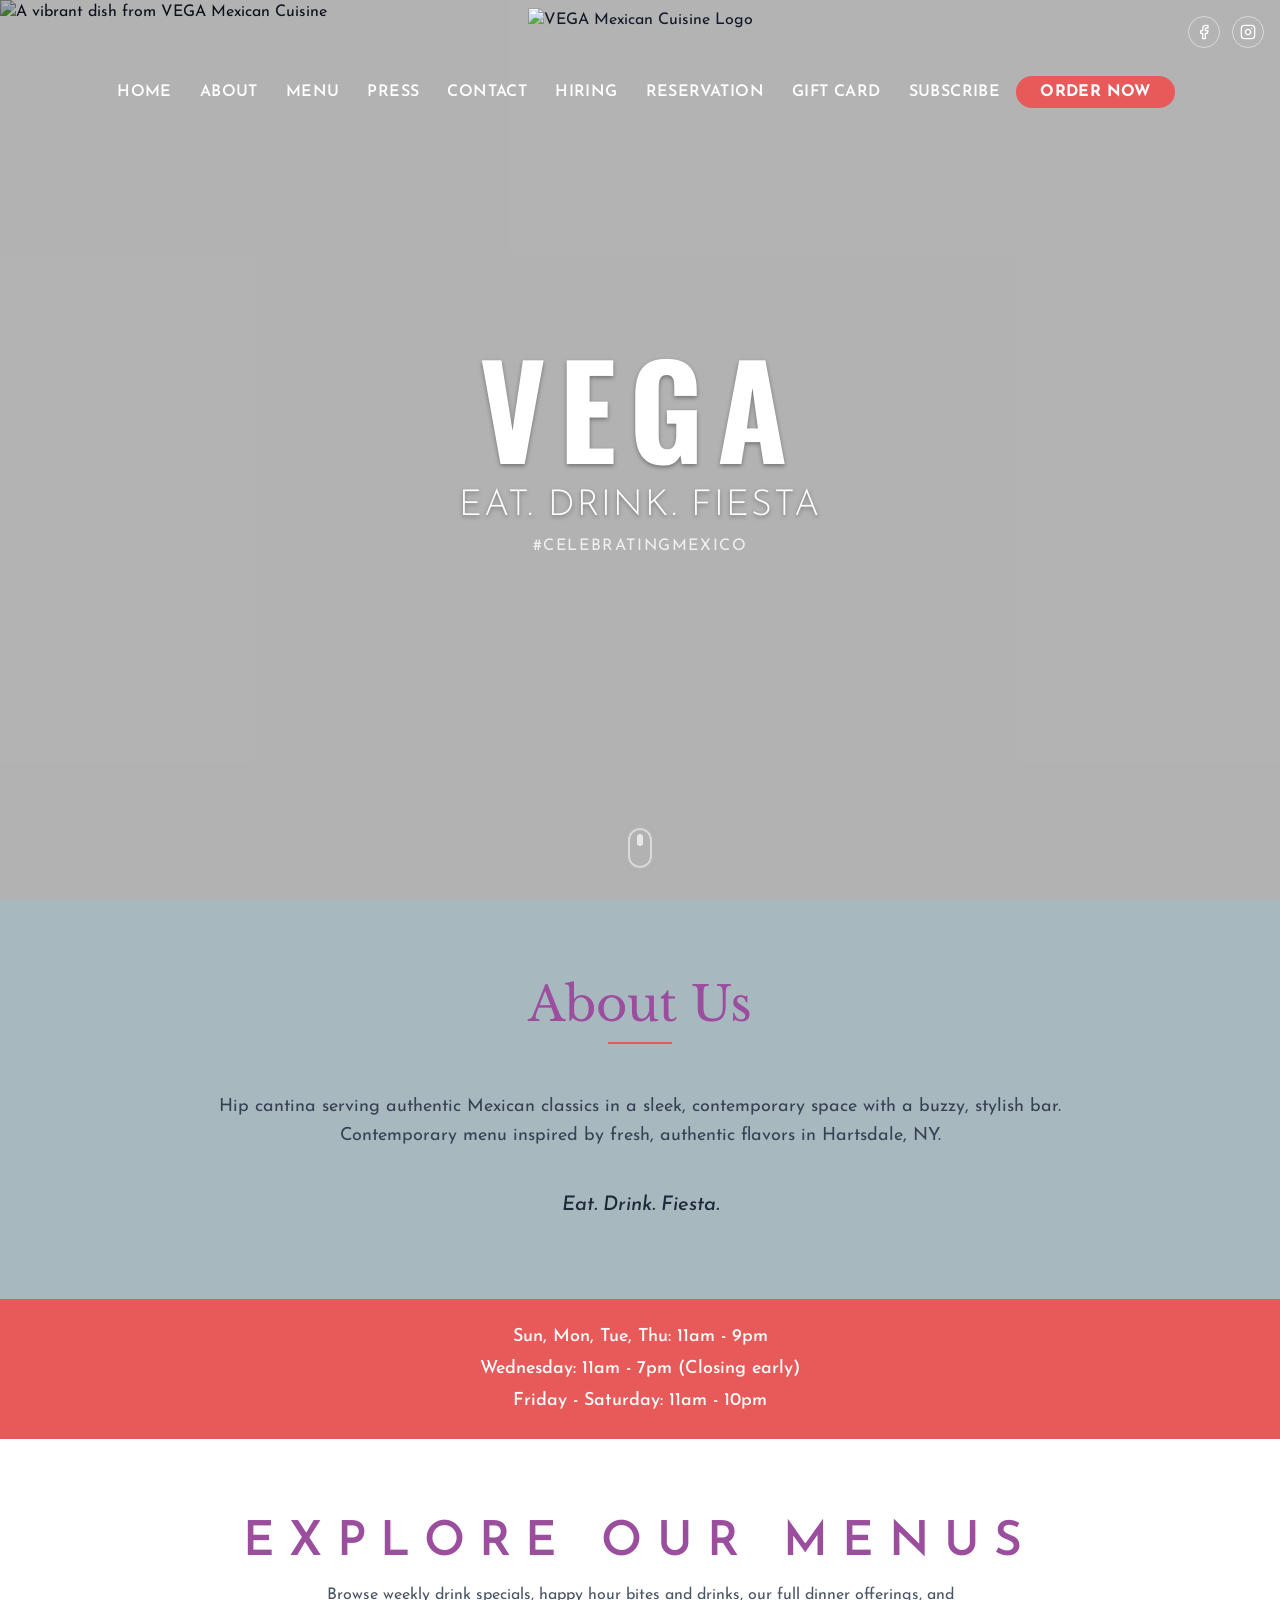
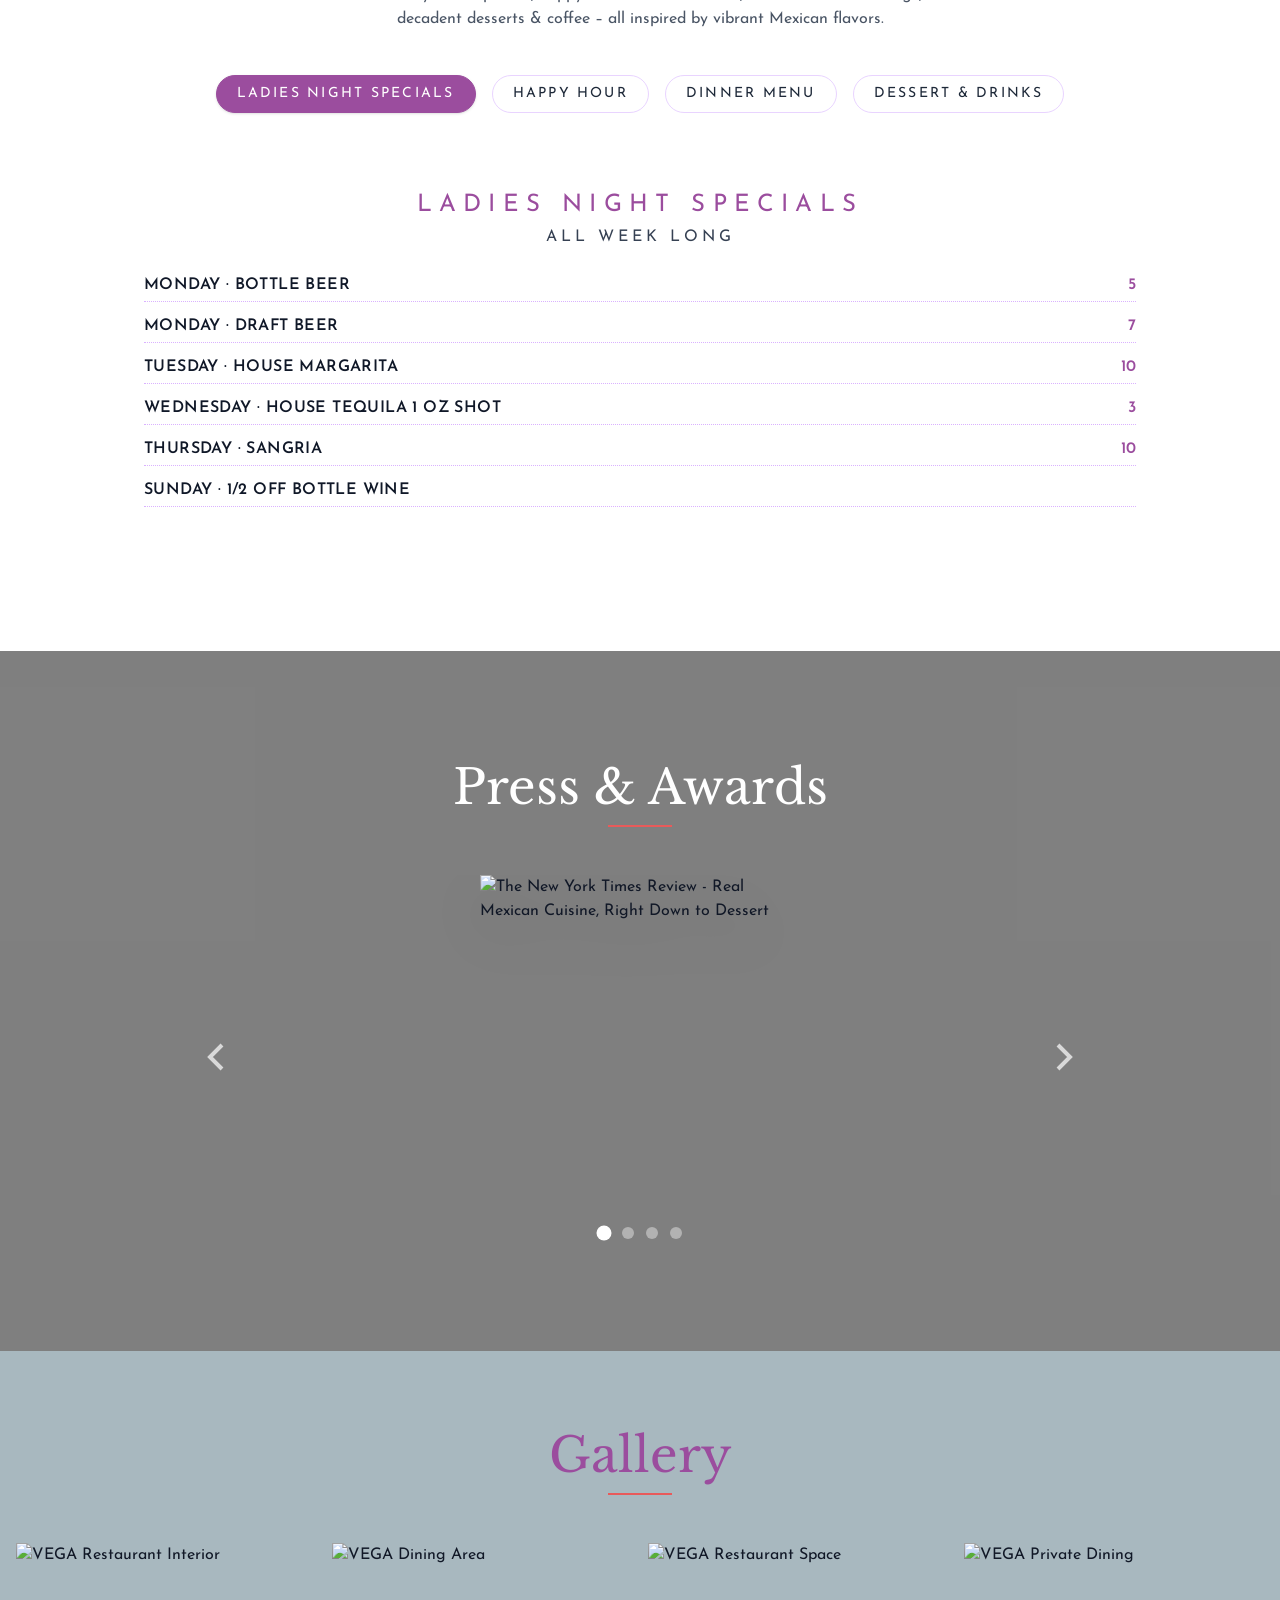
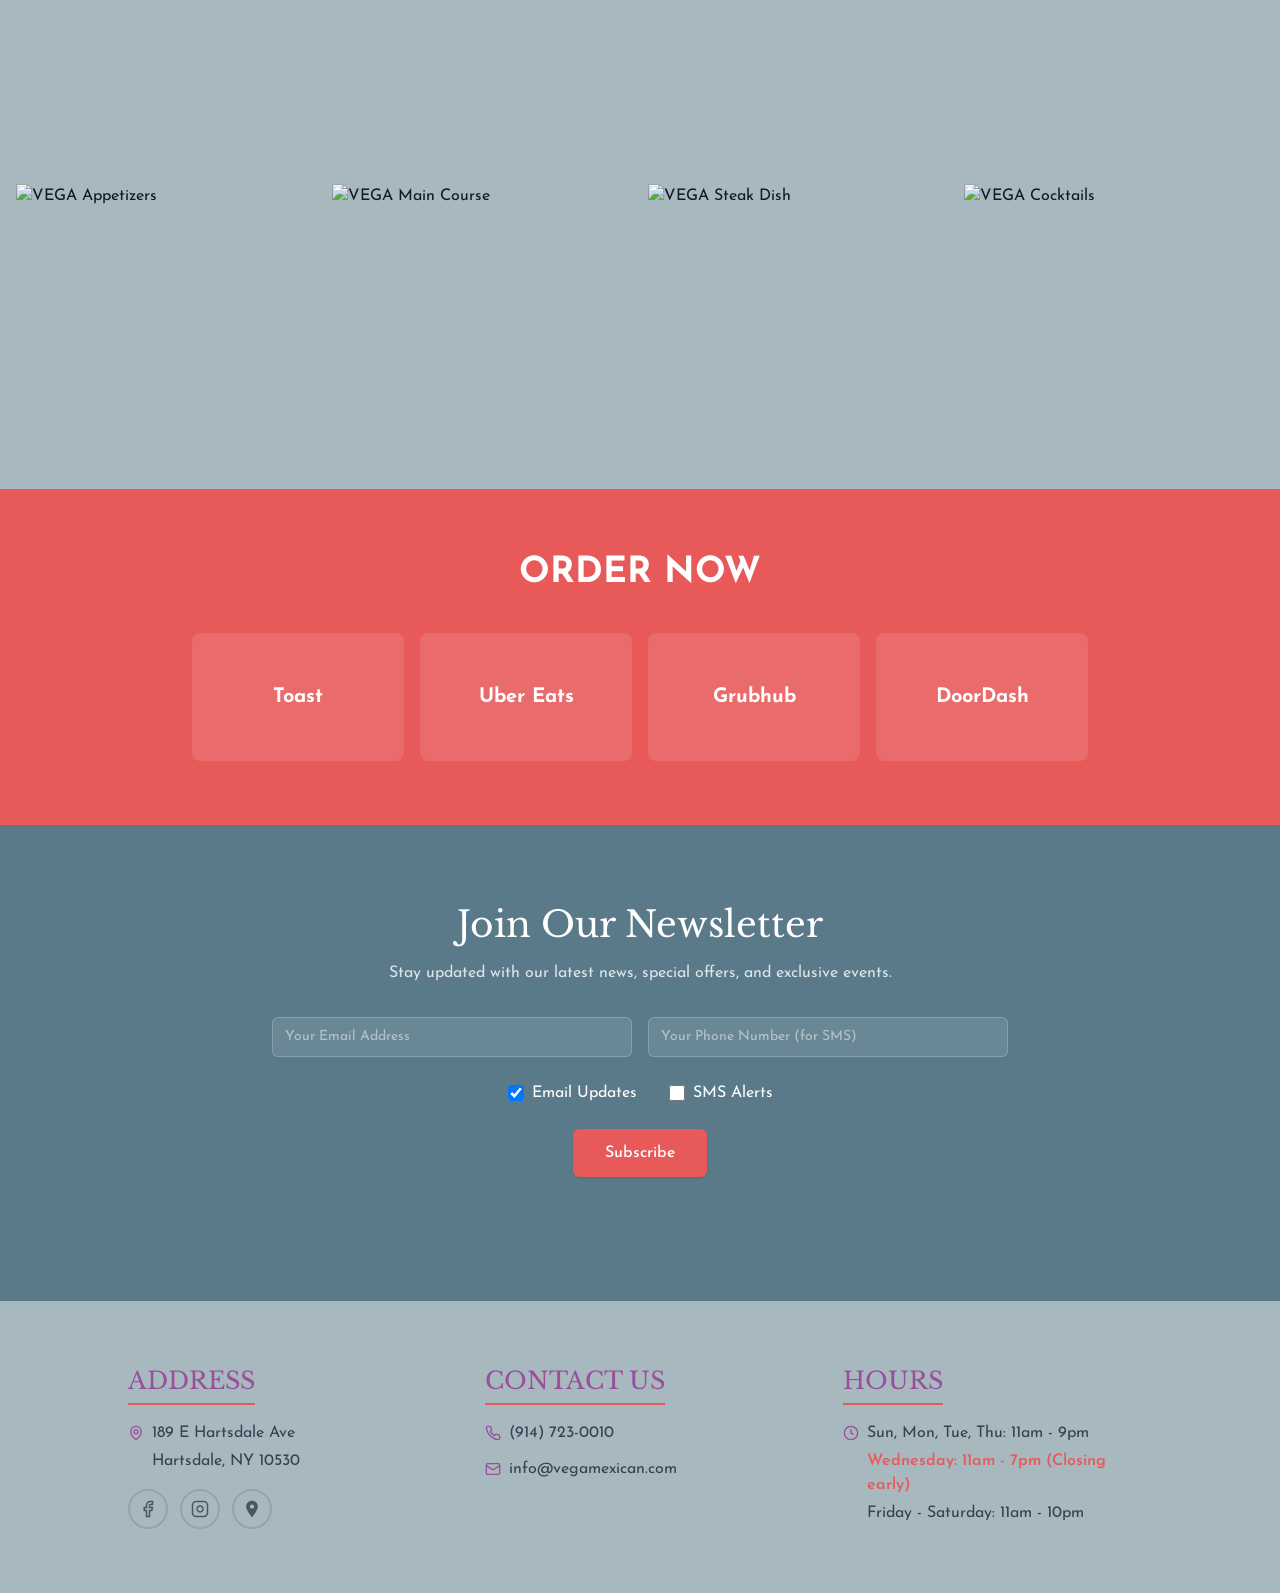
==== commit b5b7ba65: "Deploy staging from Kora" ====
--- a/index.html
+++ b/index.html
@@ -175,7 +175,7 @@
 <div class="mt-4 md:mt-6">
 <div class="px-4 md:px-8 py-3 overflow-x-auto">
 <div class="flex justify-center items-center gap-3 md:gap-4 mx-auto w-max">
-<button class="whitespace-nowrap px-4 md:px-5 py-2 rounded-full border text-xs md:text-sm tracking-[0.16em] uppercase transition-colors duration-300 bg-primary text-white border-primary shadow-sm" data-menu-tab="menu-weekly" type="button">Weekly Specials</button>
+<button class="whitespace-nowrap px-4 md:px-5 py-2 rounded-full border text-xs md:text-sm tracking-[0.16em] uppercase transition-colors duration-300 bg-primary text-white border-primary shadow-sm" data-menu-tab="menu-weekly" type="button">Ladies Night Specials</button>
 <button class="whitespace-nowrap px-4 md:px-5 py-2 rounded-full border text-xs md:text-sm tracking-[0.16em] uppercase transition-colors duration-300 border-purple-200 bg-white/80 text-gray-800 hover:bg-primary hover:text-white hover:border-primary" data-menu-tab="menu-happy-hour" type="button">Happy Hour</button>
 <button class="whitespace-nowrap px-4 md:px-5 py-2 rounded-full border text-xs md:text-sm tracking-[0.16em] uppercase transition-colors duration-300 border-purple-200 bg-white/80 text-gray-800 hover:bg-primary hover:text-white hover:border-primary" data-menu-tab="menu-dinner" type="button">Dinner Menu</button>
 <button class="whitespace-nowrap px-4 md:px-5 py-2 rounded-full border text-xs md:text-sm tracking-[0.16em] uppercase transition-colors duration-300 border-purple-200 bg-white/80 text-gray-800 hover:bg-primary hover:text-white hover:border-primary" data-menu-tab="menu-dessert" type="button">Dessert &amp; Drinks</button>
@@ -188,7 +188,7 @@
 <section class="py-10 md:py-14">
 <div class="max-w-5xl mx-auto px-4">
 <div class="text-center mb-6">
-<h3 class="text-xl md:text-2xl tracking-[0.3em] text-vega-purple uppercase mb-1">WEEKLY SPECIALS</h3>
+<h3 class="text-xl md:text-2xl tracking-[0.3em] text-vega-purple uppercase mb-1">LADIES NIGHT SPECIALS</h3>
 <p class="text-sm md:text-base tracking-[0.25em] text-gray-700 uppercase">All week long</p>
 </div>
 <div class="space-y-3">
@@ -327,113 +327,8 @@
 </div>
 <div class="grid grid-cols-1 lg:grid-cols-3 gap-10">
 <div>
-<h4 class="text-lg tracking-[0.25em] text-gray-900 uppercase mb-3">Small Plates</h4>
-<div class="space-y-3"><div class="flex justify-between gap-4 border-b border-dotted border-purple-300 pb-1">
-<div>
-<p class="font-semibold tracking-wide text-gray-900 uppercase text-sm md:text-base">Wings of Fire</p>
-<p class="text-xs md:text-sm text-gray-700 mt-0.5">Sweet chipotle chili/orange habanero</p>
-</div>
-<p class="font-semibold text-vega-purple text-sm md:text-base whitespace-nowrap">14</p>
-</div>
-<div class="flex justify-between gap-4 border-b border-dotted border-purple-300 pb-1">
-<div>
-<p class="font-semibold tracking-wide text-gray-900 uppercase text-sm md:text-base">Loaded Nachos</p>
-<p class="text-xs md:text-sm text-gray-700 mt-0.5">Corn tortilla, cheese, beans, salsa, jalapeño, crema, guacamole</p>
-</div>
-<p class="font-semibold text-vega-purple text-sm md:text-base whitespace-nowrap">12</p>
-</div>
-<div class="flex justify-between gap-4 border-b border-dotted border-purple-300 pb-1">
-<div>
-<p class="font-semibold tracking-wide text-gray-900 uppercase text-sm md:text-base">Avocado Fritters</p>
-<p class="text-xs md:text-sm text-gray-700 mt-0.5">Corn, cheese, chili lime mayo</p>
-</div>
-<p class="font-semibold text-vega-purple text-sm md:text-base whitespace-nowrap">12</p>
-</div>
-<div class="flex justify-between gap-4 border-b border-dotted border-purple-300 pb-1">
-<div>
-<p class="font-semibold tracking-wide text-gray-900 uppercase text-sm md:text-base">Chicken Flautas</p>
-<p class="text-xs md:text-sm text-gray-700 mt-0.5">Corn tortilla, crema, queso fresco, tomatillo</p>
-</div>
-<p class="font-semibold text-vega-purple text-sm md:text-base whitespace-nowrap">12</p>
-</div>
-<div class="flex justify-between gap-4 border-b border-dotted border-purple-300 pb-1">
-<div>
-<p class="font-semibold tracking-wide text-gray-900 uppercase text-sm md:text-base">Mexican Street Corn</p>
-<p class="text-xs md:text-sm text-gray-700 mt-0.5">Grilled corn, cotija cheese, mayo, queso fresco</p>
-</div>
-<p class="font-semibold text-vega-purple text-sm md:text-base whitespace-nowrap">9</p>
-</div>
-<div class="flex justify-between gap-4 border-b border-dotted border-purple-300 pb-1">
-<div>
-<p class="font-semibold tracking-wide text-gray-900 uppercase text-sm md:text-base">Guacamole</p>
-<p class="text-xs md:text-sm text-gray-700 mt-0.5">Fresh avocado, lime, cilantro, tomato, jalapeño</p>
-</div>
-<p class="font-semibold text-vega-purple text-sm md:text-base whitespace-nowrap">16</p>
-</div>
-<div class="flex justify-between gap-4 border-b border-dotted border-purple-300 pb-1">
-<div>
-<p class="font-semibold tracking-wide text-gray-900 uppercase text-sm md:text-base">Shrimp Ceviche</p>
-<p class="text-xs md:text-sm text-gray-700 mt-0.5">Lime, cilantro, pepper, corn, celery</p>
-</div>
-<p class="font-semibold text-vega-purple text-sm md:text-base whitespace-nowrap">16</p>
-</div>
-<div class="flex justify-between gap-4 border-b border-dotted border-purple-300 pb-1">
-<div>
-<p class="font-semibold tracking-wide text-gray-900 uppercase text-sm md:text-base">Tostones</p>
-<p class="text-xs md:text-sm text-gray-700 mt-0.5">Hand mashed plantain</p>
-</div>
-<p class="font-semibold text-vega-purple text-sm md:text-base whitespace-nowrap">6</p>
-</div>
-<div class="flex justify-between gap-4 border-b border-dotted border-purple-300 pb-1">
-<div>
-<p class="font-semibold tracking-wide text-gray-900 uppercase text-sm md:text-base">Empanada</p>
-<p class="text-xs md:text-sm text-gray-700 mt-0.5">Fried flour tortilla, Mexican spices, chicken or ground beef</p>
-</div>
-<p class="font-semibold text-vega-purple text-sm md:text-base whitespace-nowrap">12</p>
-</div>
-<div class="flex justify-between gap-4 border-b border-dotted border-purple-300 pb-1">
-<div>
-<p class="font-semibold tracking-wide text-gray-900 uppercase text-sm md:text-base">Coco Loco Shrimp</p>
-<p class="text-xs md:text-sm text-gray-700 mt-0.5">Coconut, mango, habanero salsa</p>
-</div>
-<p class="font-semibold text-vega-purple text-sm md:text-base whitespace-nowrap">15</p>
-</div></div>
-<h4 class="text-lg tracking-[0.25em] text-gray-900 uppercase mt-6 mb-3">Soup &amp; Salad</h4>
-<div class="space-y-3"><div class="flex justify-between gap-4 border-b border-dotted border-purple-300 pb-1">
-<div>
-<p class="font-semibold tracking-wide text-gray-900 uppercase text-sm md:text-base">Chicken Tortilla Soup</p>
-<p class="text-xs md:text-sm text-gray-700 mt-0.5">Corn tortilla chips, avocado, queso fresco</p>
-</div>
-<p class="font-semibold text-vega-purple text-sm md:text-base whitespace-nowrap">10</p>
-</div>
-<div class="flex justify-between gap-4 border-b border-dotted border-purple-300 pb-1">
-<div>
-<p class="font-semibold tracking-wide text-gray-900 uppercase text-sm md:text-base">Beef Soup</p>
-<p class="text-xs md:text-sm text-gray-700 mt-0.5">Slow cooked brisket, Mexican spices, corn, potato</p>
-</div>
-<p class="font-semibold text-vega-purple text-sm md:text-base whitespace-nowrap">12</p>
-</div>
-<div class="flex justify-between gap-4 border-b border-dotted border-purple-300 pb-1">
-<div>
-<p class="font-semibold tracking-wide text-gray-900 uppercase text-sm md:text-base">Black Bean Soup</p>
-<p class="text-xs md:text-sm text-gray-700 mt-0.5">Onion, cilantro, garlic, cumin</p>
-</div>
-<p class="font-semibold text-vega-purple text-sm md:text-base whitespace-nowrap">8</p>
-</div>
-<div class="flex justify-between gap-4 border-b border-dotted border-purple-300 pb-1">
-<div>
-<p class="font-semibold tracking-wide text-gray-900 uppercase text-sm md:text-base">Avocado Salad</p>
-<p class="text-xs md:text-sm text-gray-700 mt-0.5">Greens, jicama, tomato, cilantro dressing</p>
-</div>
-<p class="font-semibold text-vega-purple text-sm md:text-base whitespace-nowrap">12</p>
-</div>
-<div class="flex justify-between gap-4 border-b border-dotted border-purple-300 pb-1">
-<div>
-<p class="font-semibold tracking-wide text-gray-900 uppercase text-sm md:text-base">Taco Shell Salad</p>
-<p class="text-xs md:text-sm text-gray-700 mt-0.5">Flour shell, greens, tomato, beans, cheese, crema, guacamole</p>
-</div>
-<p class="font-semibold text-vega-purple text-sm md:text-base whitespace-nowrap">12</p>
-</div></div>
+=======
+=== SEARCH index.html
 </div>
 <div>
 <h4 class="text-lg tracking-[0.25em] text-gray-900 uppercase mb-3">Classics</h4>
@@ -579,34 +474,30 @@
 </div>
 <div class="grid grid-cols-1 md:grid-cols-2 gap-10">
 <div>
-<h4 class="text-xl md:text-2xl tracking-[0.3em] text-vega-purple uppercase mb-4 text-center">Dessert</h4>
+<h4 class="text-xl md:text-2xl tracking-[0.3em] text-vega-purple uppercase mb-4 text-center">Cordials</h4>
 <div class="space-y-3"><div class="flex justify-between gap-4 border-b border-dotted border-purple-300 pb-1">
 <div>
-<p class="font-semibold tracking-wide text-gray-900 uppercase text-sm md:text-base">Churros</p>
-<p class="text-xs md:text-sm text-gray-700 mt-0.5">Fried pastry, cinnamon, chocolate, ice crème</p>
+<p class="font-semibold tracking-wide text-gray-900 uppercase text-sm md:text-base">Kahlua</p>
 </div>
 <p class="font-semibold text-vega-purple text-sm md:text-base whitespace-nowrap">10</p>
 </div>
 <div class="flex justify-between gap-4 border-b border-dotted border-purple-300 pb-1">
 <div>
-<p class="font-semibold tracking-wide text-gray-900 uppercase text-sm md:text-base">Mexican Choco Tres Leche</p>
-<p class="text-xs md:text-sm text-gray-700 mt-0.5">Traditional Mexican sponge cake</p>
+<p class="font-semibold tracking-wide text-gray-900 uppercase text-sm md:text-base">Grand Marnier</p>
+</div>
+<p class="font-semibold text-vega-purple text-sm md:text-base whitespace-nowrap">12</p>
+</div>
+<div class="flex justify-between gap-4 border-b border-dotted border-purple-300 pb-1">
+<div>
+<p class="font-semibold tracking-wide text-gray-900 uppercase text-sm md:text-base">Baileys</p>
 </div>
 <p class="font-semibold text-vega-purple text-sm md:text-base whitespace-nowrap">10</p>
 </div>
 <div class="flex justify-between gap-4 border-b border-dotted border-purple-300 pb-1">
 <div>
-<p class="font-semibold tracking-wide text-gray-900 uppercase text-sm md:text-base">Fried Ice Crème</p>
-<p class="text-xs md:text-sm text-gray-700 mt-0.5">Corn crumbs, popcorn, caramel, cinnamon</p>
+<p class="font-semibold tracking-wide text-gray-900 uppercase text-sm md:text-base">Sambuca</p>
 </div>
 <p class="font-semibold text-vega-purple text-sm md:text-base whitespace-nowrap">10</p>
-</div>
-<div class="flex justify-between gap-4 border-b border-dotted border-purple-300 pb-1">
-<div>
-<p class="font-semibold tracking-wide text-gray-900 uppercase text-sm md:text-base">Flan</p>
-<p class="text-xs md:text-sm text-gray-700 mt-0.5">Mexican custard</p>
-</div>
-<p class="font-semibold text-vega-purple text-sm md:text-base whitespace-nowrap">7</p>
 </div></div>
 </div>
 <div class="space-y-6">
--- a/assets/styles.css
+++ b/assets/styles.css
@@ -1,2 +1,2 @@
 /*! tailwindcss v4.2.1 | MIT License | https://tailwindcss.com */
-@layer properties{@supports (((-webkit-hyphens:none)) and (not (margin-trim:inline))) or ((-moz-orient:inline) and (not (color:rgb(from red r g b)))){*,:before,:after,::backdrop{--tw-translate-x:0;--tw-translate-y:0;--tw-translate-z:0;--tw-scale-x:1;--tw-scale-y:1;--tw-scale-z:1;--tw-rotate-x:initial;--tw-rotate-y:initial;--tw-rotate-z:initial;--tw-skew-x:initial;--tw-skew-y:initial;--tw-space-y-reverse:0;--tw-border-style:solid;--tw-leading:initial;--tw-font-weight:initial;--tw-tracking:initial;--tw-shadow:0 0 #0000;--tw-shadow-color:initial;--tw-shadow-alpha:100%;--tw-inset-shadow:0 0 #0000;--tw-inset-shadow-color:initial;--tw-inset-shadow-alpha:100%;--tw-ring-color:initial;--tw-ring-shadow:0 0 #0000;--tw-inset-ring-color:initial;--tw-inset-ring-shadow:0 0 #0000;--tw-ring-inset:initial;--tw-ring-offset-width:0px;--tw-ring-offset-color:#fff;--tw-ring-offset-shadow:0 0 #0000;--tw-blur:initial;--tw-brightness:initial;--tw-contrast:initial;--tw-grayscale:initial;--tw-hue-rotate:initial;--tw-invert:initial;--tw-opacity:initial;--tw-saturate:initial;--tw-sepia:initial;--tw-drop-shadow:initial;--tw-drop-shadow-color:initial;--tw-drop-shadow-alpha:100%;--tw-drop-shadow-size:initial;--tw-backdrop-blur:initial;--tw-backdrop-brightness:initial;--tw-backdrop-contrast:initial;--tw-backdrop-grayscale:initial;--tw-backdrop-hue-rotate:initial;--tw-backdrop-invert:initial;--tw-backdrop-opacity:initial;--tw-backdrop-saturate:initial;--tw-backdrop-sepia:initial;--tw-duration:initial}}}@layer theme{:root,:host{--font-sans:"Josefin Sans", ui-sans-serif, system-ui, sans-serif, "Apple Color Emoji", "Segoe UI Emoji", "Segoe UI Symbol", "Noto Color Emoji";--font-serif:"Libre Baskerville", Georgia, serif;--font-mono:ui-monospace, SFMono-Regular, Menlo, Monaco, Consolas, "Liberation Mono", "Courier New", monospace;--color-red-400:oklch(70.4% .191 22.216);--color-red-600:oklch(57.7% .245 27.325);--color-orange-500:oklch(70.5% .213 47.604);--color-green-400:oklch(79.2% .209 151.711);--color-green-600:oklch(62.7% .194 149.214);--color-purple-200:oklch(90.2% .063 306.703);--color-purple-300:oklch(82.7% .119 306.383);--color-gray-200:oklch(92.8% .006 264.531);--color-gray-300:oklch(87.2% .01 258.338);--color-gray-400:oklch(70.7% .022 261.325);--color-gray-500:oklch(55.1% .027 264.364);--color-gray-600:oklch(44.6% .03 256.802);--color-gray-700:oklch(37.3% .034 259.733);--color-gray-800:oklch(27.8% .033 256.848);--color-gray-900:oklch(21% .034 264.665);--color-black:#000;--color-white:#fff;--spacing:.25rem;--container-xs:20rem;--container-sm:24rem;--container-xl:36rem;--container-2xl:42rem;--container-3xl:48rem;--container-4xl:56rem;--container-5xl:64rem;--container-6xl:72rem;--text-xs:.75rem;--text-xs--line-height:calc(1 / .75);--text-sm:.875rem;--text-sm--line-height:calc(1.25 / .875);--text-base:1rem;--text-base--line-height:calc(1.5 / 1);--text-lg:1.125rem;--text-lg--line-height:calc(1.75 / 1.125);--text-xl:1.25rem;--text-xl--line-height:calc(1.75 / 1.25);--text-2xl:1.5rem;--text-2xl--line-height:calc(2 / 1.5);--text-3xl:1.875rem;--text-3xl--line-height:calc(2.25 / 1.875);--text-4xl:2.25rem;--text-4xl--line-height:calc(2.5 / 2.25);--text-5xl:3rem;--text-5xl--line-height:1;--text-7xl:4.5rem;--text-7xl--line-height:1;--text-9xl:8rem;--text-9xl--line-height:1;--font-weight-light:300;--font-weight-medium:500;--font-weight-semibold:600;--font-weight-bold:700;--tracking-wide:.025em;--tracking-wider:.05em;--tracking-widest:.1em;--leading-relaxed:1.625;--radius-md:.375rem;--radius-lg:.5rem;--radius-xl:.75rem;--drop-shadow-2xl:0 25px 25px #00000026;--animate-pulse:pulse 2s cubic-bezier(.4, 0, .6, 1) infinite;--animate-bounce:bounce 1s infinite;--blur-sm:8px;--default-transition-duration:.15s;--default-transition-timing-function:cubic-bezier(.4, 0, .2, 1);--default-font-family:var(--font-sans);--default-mono-font-family:var(--font-mono);--color-background:#fff;--color-foreground:#111827;--color-primary:#9b4d9e;--color-primary-dark:#7a3d7d;--color-secondary:#e85a5a;--color-secondary-dark:#d14a4a;--color-vega-purple:#9b4d9e;--color-vega-bg-light:#a8b8bf;--color-vega-bg-dark:#5a7a8a;--font-display:Oswald, ui-sans-serif, system-ui, sans-serif;--text-md:1rem;--text-md--line-height:1.5rem}}@layer base{*,:after,:before,::backdrop{box-sizing:border-box;border:0 solid;margin:0;padding:0}::file-selector-button{box-sizing:border-box;border:0 solid;margin:0;padding:0}html,:host{-webkit-text-size-adjust:100%;tab-size:4;line-height:1.5;font-family:var(--default-font-family,ui-sans-serif, system-ui, sans-serif, "Apple Color Emoji", "Segoe UI Emoji", "Segoe UI Symbol", "Noto Color Emoji");font-feature-settings:var(--default-font-feature-settings,normal);font-variation-settings:var(--default-font-variation-settings,normal);-webkit-tap-highlight-color:transparent}hr{height:0;color:inherit;border-top-width:1px}abbr:where([title]){-webkit-text-decoration:underline dotted;text-decoration:underline dotted}h1,h2,h3,h4,h5,h6{font-size:inherit;font-weight:inherit}a{color:inherit;-webkit-text-decoration:inherit;-webkit-text-decoration:inherit;-webkit-text-decoration:inherit;text-decoration:inherit}b,strong{font-weight:bolder}code,kbd,samp,pre{font-family:var(--default-mono-font-family,ui-monospace, SFMono-Regular, Menlo, Monaco, Consolas, "Liberation Mono", "Courier New", monospace);font-feature-settings:var(--default-mono-font-feature-settings,normal);font-variation-settings:var(--default-mono-font-variation-settings,normal);font-size:1em}small{font-size:80%}sub,sup{vertical-align:baseline;font-size:75%;line-height:0;position:relative}sub{bottom:-.25em}sup{top:-.5em}table{text-indent:0;border-color:inherit;border-collapse:collapse}:-moz-focusring{outline:auto}progress{vertical-align:baseline}summary{display:list-item}ol,ul,menu{list-style:none}img,svg,video,canvas,audio,iframe,embed,object{vertical-align:middle;display:block}img,video{max-width:100%;height:auto}button,input,select,optgroup,textarea{font:inherit;font-feature-settings:inherit;font-variation-settings:inherit;letter-spacing:inherit;color:inherit;opacity:1;background-color:#0000;border-radius:0}::file-selector-button{font:inherit;font-feature-settings:inherit;font-variation-settings:inherit;letter-spacing:inherit;color:inherit;opacity:1;background-color:#0000;border-radius:0}:where(select:is([multiple],[size])) optgroup{font-weight:bolder}:where(select:is([multiple],[size])) optgroup option{padding-inline-start:20px}::file-selector-button{margin-inline-end:4px}::placeholder{opacity:1}@supports (not ((-webkit-appearance:-apple-pay-button))) or (contain-intrinsic-size:1px){::placeholder{color:currentColor}@supports (color:color-mix(in lab, red, red)){::placeholder{color:color-mix(in oklab, currentcolor 50%, transparent)}}}textarea{resize:vertical}::-webkit-search-decoration{-webkit-appearance:none}::-webkit-date-and-time-value{min-height:1lh;text-align:inherit}::-webkit-datetime-edit{display:inline-flex}::-webkit-datetime-edit-fields-wrapper{padding:0}::-webkit-datetime-edit{padding-block:0}::-webkit-datetime-edit-year-field{padding-block:0}::-webkit-datetime-edit-month-field{padding-block:0}::-webkit-datetime-edit-day-field{padding-block:0}::-webkit-datetime-edit-hour-field{padding-block:0}::-webkit-datetime-edit-minute-field{padding-block:0}::-webkit-datetime-edit-second-field{padding-block:0}::-webkit-datetime-edit-millisecond-field{padding-block:0}::-webkit-datetime-edit-meridiem-field{padding-block:0}::-webkit-calendar-picker-indicator{line-height:1}:-moz-ui-invalid{box-shadow:none}button,input:where([type=button],[type=reset],[type=submit]){appearance:button}::file-selector-button{appearance:button}::-webkit-inner-spin-button{height:auto}::-webkit-outer-spin-button{height:auto}[hidden]:where(:not([hidden=until-found])){display:none!important}}@layer components;@layer utilities{.pointer-events-none{pointer-events:none}.absolute{position:absolute}.fixed{position:fixed}.relative{position:relative}.inset-0{inset:calc(var(--spacing) * 0)}.start{inset-inline-start:var(--spacing)}.top-0{top:calc(var(--spacing) * 0)}.top-1\/2{top:50%}.top-4{top:calc(var(--spacing) * 4)}.right-0{right:calc(var(--spacing) * 0)}.right-4{right:calc(var(--spacing) * 4)}.right-8{right:calc(var(--spacing) * 8)}.bottom-0{bottom:calc(var(--spacing) * 0)}.bottom-8{bottom:calc(var(--spacing) * 8)}.left-0{left:calc(var(--spacing) * 0)}.left-1\/2{left:50%}.z-10{z-index:10}.z-20{z-index:20}.z-50{z-index:50}.z-\[60\]{z-index:60}.container{width:100%}@media (min-width:40rem){.container{max-width:40rem}}@media (min-width:48rem){.container{max-width:48rem}}@media (min-width:64rem){.container{max-width:64rem}}@media (min-width:80rem){.container{max-width:80rem}}@media (min-width:96rem){.container{max-width:96rem}}.mx-auto{margin-inline:auto}.mt-0\.5{margin-top:calc(var(--spacing) * .5)}.mt-4{margin-top:calc(var(--spacing) * 4)}.mt-6{margin-top:calc(var(--spacing) * 6)}.mt-8{margin-top:calc(var(--spacing) * 8)}.mb-1{margin-bottom:calc(var(--spacing) * 1)}.mb-2{margin-bottom:calc(var(--spacing) * 2)}.mb-3{margin-bottom:calc(var(--spacing) * 3)}.mb-4{margin-bottom:calc(var(--spacing) * 4)}.mb-6{margin-bottom:calc(var(--spacing) * 6)}.mb-8{margin-bottom:calc(var(--spacing) * 8)}.mb-10{margin-bottom:calc(var(--spacing) * 10)}.mb-12{margin-bottom:calc(var(--spacing) * 12)}.block{display:block}.flex{display:flex}.grid{display:grid}.hidden{display:none}.inline{display:inline}.inline-block{display:inline-block}.inline-flex{display:inline-flex}.aspect-\[4\/3\]{aspect-ratio:4/3}.h-0\.5{height:calc(var(--spacing) * .5)}.h-3{height:calc(var(--spacing) * 3)}.h-4{height:calc(var(--spacing) * 4)}.h-5{height:calc(var(--spacing) * 5)}.h-8{height:calc(var(--spacing) * 8)}.h-10{height:calc(var(--spacing) * 10)}.h-12{height:calc(var(--spacing) * 12)}.h-16{height:calc(var(--spacing) * 16)}.h-24{height:calc(var(--spacing) * 24)}.h-\[280px\]{height:280px}.h-full{height:100%}.h-screen{height:100vh}.min-h-28{min-height:calc(var(--spacing) * 28)}.min-h-\[1\.25rem\]{min-height:1.25rem}.min-h-\[78px\]{min-height:78px}.min-h-\[600px\]{min-height:600px}.min-h-screen{min-height:100vh}.w-1\.5{width:calc(var(--spacing) * 1.5)}.w-3{width:calc(var(--spacing) * 3)}.w-4{width:calc(var(--spacing) * 4)}.w-5{width:calc(var(--spacing) * 5)}.w-6{width:calc(var(--spacing) * 6)}.w-8{width:calc(var(--spacing) * 8)}.w-10{width:calc(var(--spacing) * 10)}.w-12{width:calc(var(--spacing) * 12)}.w-16{width:calc(var(--spacing) * 16)}.w-\[280px\]{width:280px}.w-auto{width:auto}.w-full{width:100%}.w-max{width:max-content}.max-w-2xl{max-width:var(--container-2xl)}.max-w-3xl{max-width:var(--container-3xl)}.max-w-4xl{max-width:var(--container-4xl)}.max-w-5xl{max-width:var(--container-5xl)}.max-w-6xl{max-width:var(--container-6xl)}.max-w-\[520px\]{max-width:520px}.max-w-xl{max-width:var(--container-xl)}.flex-shrink-0,.shrink-0{flex-shrink:0}.-translate-x-1\/2{--tw-translate-x:calc(calc(1 / 2 * 100%) * -1);translate:var(--tw-translate-x) var(--tw-translate-y)}.-translate-x-4{--tw-translate-x:calc(var(--spacing) * -4);translate:var(--tw-translate-x) var(--tw-translate-y)}.translate-x-4{--tw-translate-x:calc(var(--spacing) * 4);translate:var(--tw-translate-x) var(--tw-translate-y)}.-translate-y-1\/2{--tw-translate-y:calc(calc(1 / 2 * 100%) * -1);translate:var(--tw-translate-x) var(--tw-translate-y)}.translate-y-0{--tw-translate-y:calc(var(--spacing) * 0);translate:var(--tw-translate-x) var(--tw-translate-y)}.translate-y-10{--tw-translate-y:calc(var(--spacing) * 10);translate:var(--tw-translate-x) var(--tw-translate-y)}.scale-125{--tw-scale-x:125%;--tw-scale-y:125%;--tw-scale-z:125%;scale:var(--tw-scale-x) var(--tw-scale-y)}.transform{transform:var(--tw-rotate-x,) var(--tw-rotate-y,) var(--tw-rotate-z,) var(--tw-skew-x,) var(--tw-skew-y,)}.animate-bounce{animation:var(--animate-bounce)}.animate-pulse{animation:var(--animate-pulse)}.cursor-pointer{cursor:pointer}.grid-cols-1{grid-template-columns:repeat(1,minmax(0,1fr))}.grid-cols-2{grid-template-columns:repeat(2,minmax(0,1fr))}.flex-col{flex-direction:column}.flex-wrap{flex-wrap:wrap}.items-center{align-items:center}.items-start{align-items:flex-start}.justify-between{justify-content:space-between}.justify-center{justify-content:center}.justify-end{justify-content:flex-end}.gap-1{gap:calc(var(--spacing) * 1)}.gap-2{gap:calc(var(--spacing) * 2)}.gap-3{gap:calc(var(--spacing) * 3)}.gap-4{gap:calc(var(--spacing) * 4)}.gap-8{gap:calc(var(--spacing) * 8)}.gap-10{gap:calc(var(--spacing) * 10)}:where(.space-y-1>:not(:last-child)){--tw-space-y-reverse:0;margin-block-start:calc(calc(var(--spacing) * 1) * var(--tw-space-y-reverse));margin-block-end:calc(calc(var(--spacing) * 1) * calc(1 - var(--tw-space-y-reverse)))}:where(.space-y-2>:not(:last-child)){--tw-space-y-reverse:0;margin-block-start:calc(calc(var(--spacing) * 2) * var(--tw-space-y-reverse));margin-block-end:calc(calc(var(--spacing) * 2) * calc(1 - var(--tw-space-y-reverse)))}:where(.space-y-3>:not(:last-child)){--tw-space-y-reverse:0;margin-block-start:calc(calc(var(--spacing) * 3) * var(--tw-space-y-reverse));margin-block-end:calc(calc(var(--spacing) * 3) * calc(1 - var(--tw-space-y-reverse)))}:where(.space-y-4>:not(:last-child)){--tw-space-y-reverse:0;margin-block-start:calc(calc(var(--spacing) * 4) * var(--tw-space-y-reverse));margin-block-end:calc(calc(var(--spacing) * 4) * calc(1 - var(--tw-space-y-reverse)))}:where(.space-y-6>:not(:last-child)){--tw-space-y-reverse:0;margin-block-start:calc(calc(var(--spacing) * 6) * var(--tw-space-y-reverse));margin-block-end:calc(calc(var(--spacing) * 6) * calc(1 - var(--tw-space-y-reverse)))}.overflow-hidden{overflow:hidden}.overflow-x-auto{overflow-x:auto}.scroll-smooth{scroll-behavior:smooth}.rounded{border-radius:.25rem}.rounded-full{border-radius:3.40282e38px}.rounded-lg{border-radius:var(--radius-lg)}.rounded-md{border-radius:var(--radius-md)}.rounded-xl{border-radius:var(--radius-xl)}.border{border-style:var(--tw-border-style);border-width:1px}.border-2{border-style:var(--tw-border-style);border-width:2px}.border-b{border-bottom-style:var(--tw-border-style);border-bottom-width:1px}.border-dotted{--tw-border-style:dotted;border-style:dotted}.border-gray-300{border-color:var(--color-gray-300)}.border-gray-400{border-color:var(--color-gray-400)}.border-primary{border-color:var(--color-primary)}.border-purple-200{border-color:var(--color-purple-200)}.border-purple-300{border-color:var(--color-purple-300)}.border-white\/20{border-color:#fff3}@supports (color:color-mix(in lab, red, red)){.border-white\/20{border-color:color-mix(in oklab, var(--color-white) 20%, transparent)}}.border-white\/50{border-color:#ffffff80}@supports (color:color-mix(in lab, red, red)){.border-white\/50{border-color:color-mix(in oklab, var(--color-white) 50%, transparent)}}.bg-\[rgba\(255\,255\,255\,0\.1\)\]{background-color:#ffffff1a}.bg-background{background-color:var(--color-background)}.bg-black\/30{background-color:#0000004d}@supports (color:color-mix(in lab, red, red)){.bg-black\/30{background-color:color-mix(in oklab, var(--color-black) 30%, transparent)}}.bg-black\/45{background-color:#00000073}@supports (color:color-mix(in lab, red, red)){.bg-black\/45{background-color:color-mix(in oklab, var(--color-black) 45%, transparent)}}.bg-black\/50{background-color:#00000080}@supports (color:color-mix(in lab, red, red)){.bg-black\/50{background-color:color-mix(in oklab, var(--color-black) 50%, transparent)}}.bg-black\/80{background-color:#000c}@supports (color:color-mix(in lab, red, red)){.bg-black\/80{background-color:color-mix(in oklab, var(--color-black) 80%, transparent)}}.bg-primary{background-color:var(--color-primary)}.bg-primary\/0{background-color:#0000}@supports (color:color-mix(in lab, red, red)){.bg-primary\/0{background-color:color-mix(in oklab, var(--color-primary) 0%, transparent)}}.bg-secondary{background-color:var(--color-secondary)}.bg-transparent{background-color:#0000}.bg-vega-bg-dark{background-color:var(--color-vega-bg-dark)}.bg-vega-bg-dark\/95{background-color:#5a7a8af2}@supports (color:color-mix(in lab, red, red)){.bg-vega-bg-dark\/95{background-color:color-mix(in oklab, var(--color-vega-bg-dark) 95%, transparent)}}.bg-vega-bg-light{background-color:var(--color-vega-bg-light)}.bg-white{background-color:var(--color-white)}.bg-white\/10{background-color:#ffffff1a}@supports (color:color-mix(in lab, red, red)){.bg-white\/10{background-color:color-mix(in oklab, var(--color-white) 10%, transparent)}}.bg-white\/40{background-color:#fff6}@supports (color:color-mix(in lab, red, red)){.bg-white\/40{background-color:color-mix(in oklab, var(--color-white) 40%, transparent)}}.bg-white\/70{background-color:#ffffffb3}@supports (color:color-mix(in lab, red, red)){.bg-white\/70{background-color:color-mix(in oklab, var(--color-white) 70%, transparent)}}.bg-white\/80{background-color:#fffc}@supports (color:color-mix(in lab, red, red)){.bg-white\/80{background-color:color-mix(in oklab, var(--color-white) 80%, transparent)}}.bg-cover{background-size:cover}.bg-center{background-position:50%}.bg-no-repeat{background-repeat:no-repeat}.fill-current{fill:currentColor}.object-contain{object-fit:contain}.object-cover{object-fit:cover}.p-1{padding:calc(var(--spacing) * 1)}.p-2{padding:calc(var(--spacing) * 2)}.p-5{padding:calc(var(--spacing) * 5)}.p-6{padding:calc(var(--spacing) * 6)}.px-3{padding-inline:calc(var(--spacing) * 3)}.px-4{padding-inline:calc(var(--spacing) * 4)}.px-6{padding-inline:calc(var(--spacing) * 6)}.px-8{padding-inline:calc(var(--spacing) * 8)}.py-2{padding-block:calc(var(--spacing) * 2)}.py-3{padding-block:calc(var(--spacing) * 3)}.py-6{padding-block:calc(var(--spacing) * 6)}.py-10{padding-block:calc(var(--spacing) * 10)}.py-12{padding-block:calc(var(--spacing) * 12)}.py-14{padding-block:calc(var(--spacing) * 14)}.py-16{padding-block:calc(var(--spacing) * 16)}.py-20{padding-block:calc(var(--spacing) * 20)}.pt-1{padding-top:calc(var(--spacing) * 1)}.pt-4{padding-top:calc(var(--spacing) * 4)}.pt-16{padding-top:calc(var(--spacing) * 16)}.pb-1{padding-bottom:calc(var(--spacing) * 1)}.pb-2{padding-bottom:calc(var(--spacing) * 2)}.pb-4{padding-bottom:calc(var(--spacing) * 4)}.pl-6{padding-left:calc(var(--spacing) * 6)}.text-center{text-align:center}.font-display{font-family:var(--font-display)}.font-sans{font-family:var(--font-sans)}.font-serif{font-family:var(--font-serif)}.text-2xl{font-size:var(--text-2xl);line-height:var(--tw-leading,var(--text-2xl--line-height))}.text-3xl{font-size:var(--text-3xl);line-height:var(--tw-leading,var(--text-3xl--line-height))}.text-4xl{font-size:var(--text-4xl);line-height:var(--tw-leading,var(--text-4xl--line-height))}.text-5xl{font-size:var(--text-5xl);line-height:var(--tw-leading,var(--text-5xl--line-height))}.text-7xl{font-size:var(--text-7xl);line-height:var(--tw-leading,var(--text-7xl--line-height))}.text-base{font-size:var(--text-base);line-height:var(--tw-leading,var(--text-base--line-height))}.text-lg{font-size:var(--text-lg);line-height:var(--tw-leading,var(--text-lg--line-height))}.text-md{font-size:var(--text-md);line-height:var(--tw-leading,var(--text-md--line-height))}.text-sm{font-size:var(--text-sm);line-height:var(--tw-leading,var(--text-sm--line-height))}.text-xl{font-size:var(--text-xl);line-height:var(--tw-leading,var(--text-xl--line-height))}.text-xs{font-size:var(--text-xs);line-height:var(--tw-leading,var(--text-xs--line-height))}.leading-relaxed{--tw-leading:var(--leading-relaxed);line-height:var(--leading-relaxed)}.font-bold{--tw-font-weight:var(--font-weight-bold);font-weight:var(--font-weight-bold)}.font-light{--tw-font-weight:var(--font-weight-light);font-weight:var(--font-weight-light)}.font-medium{--tw-font-weight:var(--font-weight-medium);font-weight:var(--font-weight-medium)}.font-semibold{--tw-font-weight:var(--font-weight-semibold);font-weight:var(--font-weight-semibold)}.tracking-\[0\.3em\]{--tw-tracking:.3em;letter-spacing:.3em}.tracking-\[0\.16em\]{--tw-tracking:.16em;letter-spacing:.16em}.tracking-\[0\.22em\]{--tw-tracking:.22em;letter-spacing:.22em}.tracking-\[0\.25em\]{--tw-tracking:.25em;letter-spacing:.25em}.tracking-\[0\.30em\]{--tw-tracking:.3em;letter-spacing:.3em}.tracking-wide{--tw-tracking:var(--tracking-wide);letter-spacing:var(--tracking-wide)}.tracking-wider{--tw-tracking:var(--tracking-wider);letter-spacing:var(--tracking-wider)}.tracking-widest{--tw-tracking:var(--tracking-widest);letter-spacing:var(--tracking-widest)}.whitespace-nowrap{white-space:nowrap}.text-foreground{color:var(--color-foreground)}.text-gray-500{color:var(--color-gray-500)}.text-gray-600{color:var(--color-gray-600)}.text-gray-700{color:var(--color-gray-700)}.text-gray-800{color:var(--color-gray-800)}.text-gray-900{color:var(--color-gray-900)}.text-green-400{color:var(--color-green-400)}.text-green-600{color:var(--color-green-600)}.text-orange-500{color:var(--color-orange-500)}.text-primary{color:var(--color-primary)}.text-red-400{color:var(--color-red-400)}.text-red-600{color:var(--color-red-600)}.text-secondary{color:var(--color-secondary)}.text-vega-purple{color:var(--color-vega-purple)}.text-white{color:var(--color-white)}.text-white\/70{color:#ffffffb3}@supports (color:color-mix(in lab, red, red)){.text-white\/70{color:color-mix(in oklab, var(--color-white) 70%, transparent)}}.text-white\/80{color:#fffc}@supports (color:color-mix(in lab, red, red)){.text-white\/80{color:color-mix(in oklab, var(--color-white) 80%, transparent)}}.uppercase{text-transform:uppercase}.italic{font-style:italic}.antialiased{-webkit-font-smoothing:antialiased;-moz-osx-font-smoothing:grayscale}.opacity-0{opacity:0}.opacity-100{opacity:1}.shadow{--tw-shadow:0 1px 3px 0 var(--tw-shadow-color,#0000001a), 0 1px 2px -1px var(--tw-shadow-color,#0000001a);box-shadow:var(--tw-inset-shadow), var(--tw-inset-ring-shadow), var(--tw-ring-offset-shadow), var(--tw-ring-shadow), var(--tw-shadow)}.shadow-2xl{--tw-shadow:0 25px 50px -12px var(--tw-shadow-color,#00000040);box-shadow:var(--tw-inset-shadow), var(--tw-inset-ring-shadow), var(--tw-ring-offset-shadow), var(--tw-ring-shadow), var(--tw-shadow)}.shadow-lg{--tw-shadow:0 10px 15px -3px var(--tw-shadow-color,#0000001a), 0 4px 6px -4px var(--tw-shadow-color,#0000001a);box-shadow:var(--tw-inset-shadow), var(--tw-inset-ring-shadow), var(--tw-ring-offset-shadow), var(--tw-ring-shadow), var(--tw-shadow)}.shadow-sm{--tw-shadow:0 1px 3px 0 var(--tw-shadow-color,#0000001a), 0 1px 2px -1px var(--tw-shadow-color,#0000001a);box-shadow:var(--tw-inset-shadow), var(--tw-inset-ring-shadow), var(--tw-ring-offset-shadow), var(--tw-ring-shadow), var(--tw-shadow)}.ring-1{--tw-ring-shadow:var(--tw-ring-inset,) 0 0 0 calc(1px + var(--tw-ring-offset-width)) var(--tw-ring-color,currentcolor);box-shadow:var(--tw-inset-shadow), var(--tw-inset-ring-shadow), var(--tw-ring-offset-shadow), var(--tw-ring-shadow), var(--tw-shadow)}.ring-gray-200{--tw-ring-color:var(--color-gray-200)}.ring-white\/10{--tw-ring-color:#ffffff1a}@supports (color:color-mix(in lab, red, red)){.ring-white\/10{--tw-ring-color:color-mix(in oklab, var(--color-white) 10%, transparent)}}.drop-shadow-2xl{--tw-drop-shadow-size:drop-shadow(0 25px 25px var(--tw-drop-shadow-color,#00000026));--tw-drop-shadow:drop-shadow(var(--drop-shadow-2xl));filter:var(--tw-blur,) var(--tw-brightness,) var(--tw-contrast,) var(--tw-grayscale,) var(--tw-hue-rotate,) var(--tw-invert,) var(--tw-saturate,) var(--tw-sepia,) var(--tw-drop-shadow,)}.backdrop-blur-sm{--tw-backdrop-blur:blur(var(--blur-sm));-webkit-backdrop-filter:var(--tw-backdrop-blur,) var(--tw-backdrop-brightness,) var(--tw-backdrop-contrast,) var(--tw-backdrop-grayscale,) var(--tw-backdrop-hue-rotate,) var(--tw-backdrop-invert,) var(--tw-backdrop-opacity,) var(--tw-backdrop-saturate,) var(--tw-backdrop-sepia,);backdrop-filter:var(--tw-backdrop-blur,) var(--tw-backdrop-brightness,) var(--tw-backdrop-contrast,) var(--tw-backdrop-grayscale,) var(--tw-backdrop-hue-rotate,) var(--tw-backdrop-invert,) var(--tw-backdrop-opacity,) var(--tw-backdrop-saturate,) var(--tw-backdrop-sepia,)}.transition{transition-property:color,background-color,border-color,outline-color,text-decoration-color,fill,stroke,--tw-gradient-from,--tw-gradient-via,--tw-gradient-to,opacity,box-shadow,transform,translate,scale,rotate,filter,-webkit-backdrop-filter,backdrop-filter,display,content-visibility,overlay,pointer-events;transition-timing-function:var(--tw-ease,var(--default-transition-timing-function));transition-duration:var(--tw-duration,var(--default-transition-duration))}.transition-all{transition-property:all;transition-timing-function:var(--tw-ease,var(--default-transition-timing-function));transition-duration:var(--tw-duration,var(--default-transition-duration))}.transition-colors{transition-property:color,background-color,border-color,outline-color,text-decoration-color,fill,stroke,--tw-gradient-from,--tw-gradient-via,--tw-gradient-to;transition-timing-function:var(--tw-ease,var(--default-transition-timing-function));transition-duration:var(--tw-duration,var(--default-transition-duration))}.transition-opacity{transition-property:opacity;transition-timing-function:var(--tw-ease,var(--default-transition-timing-function));transition-duration:var(--tw-duration,var(--default-transition-duration))}.transition-transform{transition-property:transform,translate,scale,rotate;transition-timing-function:var(--tw-ease,var(--default-transition-timing-function));transition-duration:var(--tw-duration,var(--default-transition-duration))}.duration-300{--tw-duration:.3s;transition-duration:.3s}.duration-500{--tw-duration:.5s;transition-duration:.5s}.duration-700{--tw-duration:.7s;transition-duration:.7s}@media (hover:hover){.group-hover\:bg-primary\/20:is(:where(.group):hover *){background-color:#9b4d9e33}@supports (color:color-mix(in lab, red, red)){.group-hover\:bg-primary\/20:is(:where(.group):hover *){background-color:color-mix(in oklab, var(--color-primary) 20%, transparent)}}}.placeholder\:text-gray-500::placeholder{color:var(--color-gray-500)}.placeholder\:text-white\/50::placeholder{color:#ffffff80}@supports (color:color-mix(in lab, red, red)){.placeholder\:text-white\/50::placeholder{color:color-mix(in oklab, var(--color-white) 50%, transparent)}}@media (hover:hover){.hover\:scale-105:hover{--tw-scale-x:105%;--tw-scale-y:105%;--tw-scale-z:105%;scale:var(--tw-scale-x) var(--tw-scale-y)}.hover\:scale-110:hover{--tw-scale-x:110%;--tw-scale-y:110%;--tw-scale-z:110%;scale:var(--tw-scale-x) var(--tw-scale-y)}.hover\:scale-\[1\.02\]:hover{scale:1.02}.hover\:border-primary:hover{border-color:var(--color-primary)}.hover\:bg-\[rgba\(255\,255\,255\,0\.2\)\]:hover{background-color:#fff3}.hover\:bg-primary:hover{background-color:var(--color-primary)}.hover\:bg-primary-dark:hover{background-color:var(--color-primary-dark)}.hover\:bg-secondary-dark:hover{background-color:var(--color-secondary-dark)}.hover\:bg-white:hover{background-color:var(--color-white)}.hover\:bg-white\/60:hover{background-color:#fff9}@supports (color:color-mix(in lab, red, red)){.hover\:bg-white\/60:hover{background-color:color-mix(in oklab, var(--color-white) 60%, transparent)}}.hover\:text-primary:hover{color:var(--color-primary)}.hover\:text-vega-purple:hover{color:var(--color-vega-purple)}.hover\:text-white:hover{color:var(--color-white)}}.focus\:bg-white\/20:focus{background-color:#fff3}@supports (color:color-mix(in lab, red, red)){.focus\:bg-white\/20:focus{background-color:color-mix(in oklab, var(--color-white) 20%, transparent)}}.focus\:ring-2:focus{--tw-ring-shadow:var(--tw-ring-inset,) 0 0 0 calc(2px + var(--tw-ring-offset-width)) var(--tw-ring-color,currentcolor);box-shadow:var(--tw-inset-shadow), var(--tw-inset-ring-shadow), var(--tw-ring-offset-shadow), var(--tw-ring-shadow), var(--tw-shadow)}.focus\:ring-primary:focus{--tw-ring-color:var(--color-primary)}.focus\:ring-secondary:focus{--tw-ring-color:var(--color-secondary)}.focus\:outline-none:focus{--tw-outline-style:none;outline-style:none}.focus-visible\:ring-2:focus-visible{--tw-ring-shadow:var(--tw-ring-inset,) 0 0 0 calc(2px + var(--tw-ring-offset-width)) var(--tw-ring-color,currentcolor);box-shadow:var(--tw-inset-shadow), var(--tw-inset-ring-shadow), var(--tw-ring-offset-shadow), var(--tw-ring-shadow), var(--tw-shadow)}.focus-visible\:ring-primary:focus-visible{--tw-ring-color:var(--color-primary)}.focus-visible\:outline-none:focus-visible{--tw-outline-style:none;outline-style:none}.disabled\:opacity-50:disabled{opacity:.5}@media (min-width:40rem){.sm\:w-auto{width:auto}.sm\:grid-cols-2{grid-template-columns:repeat(2,minmax(0,1fr))}.sm\:flex-row{flex-direction:row}.sm\:gap-8{gap:calc(var(--spacing) * 8)}}@media (min-width:48rem){.md\:mt-6{margin-top:calc(var(--spacing) * 6)}.md\:mb-8{margin-bottom:calc(var(--spacing) * 8)}.md\:h-32{height:calc(var(--spacing) * 32)}.md\:h-\[320px\]{height:320px}.md\:w-\[320px\]{width:320px}.md\:-translate-x-16{--tw-translate-x:calc(var(--spacing) * -16);translate:var(--tw-translate-x) var(--tw-translate-y)}.md\:translate-x-16{--tw-translate-x:calc(var(--spacing) * 16);translate:var(--tw-translate-x) var(--tw-translate-y)}.md\:grid-cols-2{grid-template-columns:repeat(2,minmax(0,1fr))}.md\:grid-cols-3{grid-template-columns:repeat(3,minmax(0,1fr))}.md\:grid-cols-4{grid-template-columns:repeat(4,minmax(0,1fr))}.md\:justify-start{justify-content:flex-start}.md\:gap-4{gap:calc(var(--spacing) * 4)}.md\:gap-12{gap:calc(var(--spacing) * 12)}.md\:p-6{padding:calc(var(--spacing) * 6)}.md\:p-8{padding:calc(var(--spacing) * 8)}.md\:px-5{padding-inline:calc(var(--spacing) * 5)}.md\:px-8{padding-inline:calc(var(--spacing) * 8)}.md\:py-14{padding-block:calc(var(--spacing) * 14)}.md\:py-16{padding-block:calc(var(--spacing) * 16)}.md\:py-20{padding-block:calc(var(--spacing) * 20)}.md\:py-28{padding-block:calc(var(--spacing) * 28)}.md\:text-left{text-align:left}.md\:text-2xl{font-size:var(--text-2xl);line-height:var(--tw-leading,var(--text-2xl--line-height))}.md\:text-3xl{font-size:var(--text-3xl);line-height:var(--tw-leading,var(--text-3xl--line-height))}.md\:text-4xl{font-size:var(--text-4xl);line-height:var(--tw-leading,var(--text-4xl--line-height))}.md\:text-5xl{font-size:var(--text-5xl);line-height:var(--tw-leading,var(--text-5xl--line-height))}.md\:text-9xl{font-size:var(--text-9xl);line-height:var(--tw-leading,var(--text-9xl--line-height))}.md\:text-base{font-size:var(--text-base);line-height:var(--tw-leading,var(--text-base--line-height))}.md\:text-lg{font-size:var(--text-lg);line-height:var(--tw-leading,var(--text-lg--line-height))}.md\:text-sm{font-size:var(--text-sm);line-height:var(--tw-leading,var(--text-sm--line-height))}.md\:text-xl{font-size:var(--text-xl);line-height:var(--tw-leading,var(--text-xl--line-height))}}@media (min-width:64rem){.lg\:flex{display:flex}.lg\:hidden{display:none}.lg\:grid-cols-3{grid-template-columns:repeat(3,minmax(0,1fr))}}}@property --tw-translate-x{syntax:"*";inherits:false;initial-value:0}@property --tw-translate-y{syntax:"*";inherits:false;initial-value:0}@property --tw-translate-z{syntax:"*";inherits:false;initial-value:0}@property --tw-scale-x{syntax:"*";inherits:false;initial-value:1}@property --tw-scale-y{syntax:"*";inherits:false;initial-value:1}@property --tw-scale-z{syntax:"*";inherits:false;initial-value:1}@property --tw-rotate-x{syntax:"*";inherits:false}@property --tw-rotate-y{syntax:"*";inherits:false}@property --tw-rotate-z{syntax:"*";inherits:false}@property --tw-skew-x{syntax:"*";inherits:false}@property --tw-skew-y{syntax:"*";inherits:false}@property --tw-space-y-reverse{syntax:"*";inherits:false;initial-value:0}@property --tw-border-style{syntax:"*";inherits:false;initial-value:solid}@property --tw-leading{syntax:"*";inherits:false}@property --tw-font-weight{syntax:"*";inherits:false}@property --tw-tracking{syntax:"*";inherits:false}@property --tw-shadow{syntax:"*";inherits:false;initial-value:0 0 #0000}@property --tw-shadow-color{syntax:"*";inherits:false}@property --tw-shadow-alpha{syntax:"<percentage>";inherits:false;initial-value:100%}@property --tw-inset-shadow{syntax:"*";inherits:false;initial-value:0 0 #0000}@property --tw-inset-shadow-color{syntax:"*";inherits:false}@property --tw-inset-shadow-alpha{syntax:"<percentage>";inherits:false;initial-value:100%}@property --tw-ring-color{syntax:"*";inherits:false}@property --tw-ring-shadow{syntax:"*";inherits:false;initial-value:0 0 #0000}@property --tw-inset-ring-color{syntax:"*";inherits:false}@property --tw-inset-ring-shadow{syntax:"*";inherits:false;initial-value:0 0 #0000}@property --tw-ring-inset{syntax:"*";inherits:false}@property --tw-ring-offset-width{syntax:"<length>";inherits:false;initial-value:0}@property --tw-ring-offset-color{syntax:"*";inherits:false;initial-value:#fff}@property --tw-ring-offset-shadow{syntax:"*";inherits:false;initial-value:0 0 #0000}@property --tw-blur{syntax:"*";inherits:false}@property --tw-brightness{syntax:"*";inherits:false}@property --tw-contrast{syntax:"*";inherits:false}@property --tw-grayscale{syntax:"*";inherits:false}@property --tw-hue-rotate{syntax:"*";inherits:false}@property --tw-invert{syntax:"*";inherits:false}@property --tw-opacity{syntax:"*";inherits:false}@property --tw-saturate{syntax:"*";inherits:false}@property --tw-sepia{syntax:"*";inherits:false}@property --tw-drop-shadow{syntax:"*";inherits:false}@property --tw-drop-shadow-color{syntax:"*";inherits:false}@property --tw-drop-shadow-alpha{syntax:"<percentage>";inherits:false;initial-value:100%}@property --tw-drop-shadow-size{syntax:"*";inherits:false}@property --tw-backdrop-blur{syntax:"*";inherits:false}@property --tw-backdrop-brightness{syntax:"*";inherits:false}@property --tw-backdrop-contrast{syntax:"*";inherits:false}@property --tw-backdrop-grayscale{syntax:"*";inherits:false}@property --tw-backdrop-hue-rotate{syntax:"*";inherits:false}@property --tw-backdrop-invert{syntax:"*";inherits:false}@property --tw-backdrop-opacity{syntax:"*";inherits:false}@property --tw-backdrop-saturate{syntax:"*";inherits:false}@property --tw-backdrop-sepia{syntax:"*";inherits:false}@property --tw-duration{syntax:"*";inherits:false}@keyframes pulse{50%{opacity:.5}}@keyframes bounce{0%,to{animation-timing-function:cubic-bezier(.8,0,1,1);transform:translateY(-25%)}50%{animation-timing-function:cubic-bezier(0,0,.2,1);transform:none}}+@layer properties{@supports (((-webkit-hyphens:none)) and (not (margin-trim:inline))) or ((-moz-orient:inline) and (not (color:rgb(from red r g b)))){*,:before,:after,::backdrop{--tw-translate-x:0;--tw-translate-y:0;--tw-translate-z:0;--tw-scale-x:1;--tw-scale-y:1;--tw-scale-z:1;--tw-rotate-x:initial;--tw-rotate-y:initial;--tw-rotate-z:initial;--tw-skew-x:initial;--tw-skew-y:initial;--tw-space-y-reverse:0;--tw-border-style:solid;--tw-leading:initial;--tw-font-weight:initial;--tw-tracking:initial;--tw-shadow:0 0 #0000;--tw-shadow-color:initial;--tw-shadow-alpha:100%;--tw-inset-shadow:0 0 #0000;--tw-inset-shadow-color:initial;--tw-inset-shadow-alpha:100%;--tw-ring-color:initial;--tw-ring-shadow:0 0 #0000;--tw-inset-ring-color:initial;--tw-inset-ring-shadow:0 0 #0000;--tw-ring-inset:initial;--tw-ring-offset-width:0px;--tw-ring-offset-color:#fff;--tw-ring-offset-shadow:0 0 #0000;--tw-blur:initial;--tw-brightness:initial;--tw-contrast:initial;--tw-grayscale:initial;--tw-hue-rotate:initial;--tw-invert:initial;--tw-opacity:initial;--tw-saturate:initial;--tw-sepia:initial;--tw-drop-shadow:initial;--tw-drop-shadow-color:initial;--tw-drop-shadow-alpha:100%;--tw-drop-shadow-size:initial;--tw-backdrop-blur:initial;--tw-backdrop-brightness:initial;--tw-backdrop-contrast:initial;--tw-backdrop-grayscale:initial;--tw-backdrop-hue-rotate:initial;--tw-backdrop-invert:initial;--tw-backdrop-opacity:initial;--tw-backdrop-saturate:initial;--tw-backdrop-sepia:initial;--tw-duration:initial}}}@layer theme{:root,:host{--font-sans:"Josefin Sans", ui-sans-serif, system-ui, sans-serif, "Apple Color Emoji", "Segoe UI Emoji", "Segoe UI Symbol", "Noto Color Emoji";--font-serif:"Libre Baskerville", Georgia, serif;--font-mono:ui-monospace, SFMono-Regular, Menlo, Monaco, Consolas, "Liberation Mono", "Courier New", monospace;--color-red-400:oklch(70.4% .191 22.216);--color-red-600:oklch(57.7% .245 27.325);--color-orange-500:oklch(70.5% .213 47.604);--color-green-400:oklch(79.2% .209 151.711);--color-green-600:oklch(62.7% .194 149.214);--color-purple-200:oklch(90.2% .063 306.703);--color-purple-300:oklch(82.7% .119 306.383);--color-gray-200:oklch(92.8% .006 264.531);--color-gray-300:oklch(87.2% .01 258.338);--color-gray-400:oklch(70.7% .022 261.325);--color-gray-500:oklch(55.1% .027 264.364);--color-gray-600:oklch(44.6% .03 256.802);--color-gray-700:oklch(37.3% .034 259.733);--color-gray-800:oklch(27.8% .033 256.848);--color-gray-900:oklch(21% .034 264.665);--color-black:#000;--color-white:#fff;--spacing:.25rem;--container-xl:36rem;--container-2xl:42rem;--container-3xl:48rem;--container-4xl:56rem;--container-5xl:64rem;--container-6xl:72rem;--text-xs:.75rem;--text-xs--line-height:calc(1 / .75);--text-sm:.875rem;--text-sm--line-height:calc(1.25 / .875);--text-base:1rem;--text-base--line-height:calc(1.5 / 1);--text-lg:1.125rem;--text-lg--line-height:calc(1.75 / 1.125);--text-xl:1.25rem;--text-xl--line-height:calc(1.75 / 1.25);--text-2xl:1.5rem;--text-2xl--line-height:calc(2 / 1.5);--text-3xl:1.875rem;--text-3xl--line-height:calc(2.25 / 1.875);--text-4xl:2.25rem;--text-4xl--line-height:calc(2.5 / 2.25);--text-5xl:3rem;--text-5xl--line-height:1;--text-7xl:4.5rem;--text-7xl--line-height:1;--text-9xl:8rem;--text-9xl--line-height:1;--font-weight-light:300;--font-weight-medium:500;--font-weight-semibold:600;--font-weight-bold:700;--tracking-wide:.025em;--tracking-wider:.05em;--tracking-widest:.1em;--leading-relaxed:1.625;--radius-md:.375rem;--radius-lg:.5rem;--radius-xl:.75rem;--drop-shadow-2xl:0 25px 25px #00000026;--animate-pulse:pulse 2s cubic-bezier(.4, 0, .6, 1) infinite;--animate-bounce:bounce 1s infinite;--blur-sm:8px;--default-transition-duration:.15s;--default-transition-timing-function:cubic-bezier(.4, 0, .2, 1);--default-font-family:var(--font-sans);--default-mono-font-family:var(--font-mono);--color-background:#fff;--color-foreground:#111827;--color-primary:#9b4d9e;--color-primary-dark:#7a3d7d;--color-secondary:#e85a5a;--color-secondary-dark:#d14a4a;--color-vega-purple:#9b4d9e;--color-vega-bg-light:#a8b8bf;--color-vega-bg-dark:#5a7a8a;--font-display:Oswald, ui-sans-serif, system-ui, sans-serif;--text-md:1rem;--text-md--line-height:1.5rem}}@layer base{*,:after,:before,::backdrop{box-sizing:border-box;border:0 solid;margin:0;padding:0}::file-selector-button{box-sizing:border-box;border:0 solid;margin:0;padding:0}html,:host{-webkit-text-size-adjust:100%;tab-size:4;line-height:1.5;font-family:var(--default-font-family,ui-sans-serif, system-ui, sans-serif, "Apple Color Emoji", "Segoe UI Emoji", "Segoe UI Symbol", "Noto Color Emoji");font-feature-settings:var(--default-font-feature-settings,normal);font-variation-settings:var(--default-font-variation-settings,normal);-webkit-tap-highlight-color:transparent}hr{height:0;color:inherit;border-top-width:1px}abbr:where([title]){-webkit-text-decoration:underline dotted;text-decoration:underline dotted}h1,h2,h3,h4,h5,h6{font-size:inherit;font-weight:inherit}a{color:inherit;-webkit-text-decoration:inherit;-webkit-text-decoration:inherit;-webkit-text-decoration:inherit;text-decoration:inherit}b,strong{font-weight:bolder}code,kbd,samp,pre{font-family:var(--default-mono-font-family,ui-monospace, SFMono-Regular, Menlo, Monaco, Consolas, "Liberation Mono", "Courier New", monospace);font-feature-settings:var(--default-mono-font-feature-settings,normal);font-variation-settings:var(--default-mono-font-variation-settings,normal);font-size:1em}small{font-size:80%}sub,sup{vertical-align:baseline;font-size:75%;line-height:0;position:relative}sub{bottom:-.25em}sup{top:-.5em}table{text-indent:0;border-color:inherit;border-collapse:collapse}:-moz-focusring{outline:auto}progress{vertical-align:baseline}summary{display:list-item}ol,ul,menu{list-style:none}img,svg,video,canvas,audio,iframe,embed,object{vertical-align:middle;display:block}img,video{max-width:100%;height:auto}button,input,select,optgroup,textarea{font:inherit;font-feature-settings:inherit;font-variation-settings:inherit;letter-spacing:inherit;color:inherit;opacity:1;background-color:#0000;border-radius:0}::file-selector-button{font:inherit;font-feature-settings:inherit;font-variation-settings:inherit;letter-spacing:inherit;color:inherit;opacity:1;background-color:#0000;border-radius:0}:where(select:is([multiple],[size])) optgroup{font-weight:bolder}:where(select:is([multiple],[size])) optgroup option{padding-inline-start:20px}::file-selector-button{margin-inline-end:4px}::placeholder{opacity:1}@supports (not ((-webkit-appearance:-apple-pay-button))) or (contain-intrinsic-size:1px){::placeholder{color:currentColor}@supports (color:color-mix(in lab, red, red)){::placeholder{color:color-mix(in oklab, currentcolor 50%, transparent)}}}textarea{resize:vertical}::-webkit-search-decoration{-webkit-appearance:none}::-webkit-date-and-time-value{min-height:1lh;text-align:inherit}::-webkit-datetime-edit{display:inline-flex}::-webkit-datetime-edit-fields-wrapper{padding:0}::-webkit-datetime-edit{padding-block:0}::-webkit-datetime-edit-year-field{padding-block:0}::-webkit-datetime-edit-month-field{padding-block:0}::-webkit-datetime-edit-day-field{padding-block:0}::-webkit-datetime-edit-hour-field{padding-block:0}::-webkit-datetime-edit-minute-field{padding-block:0}::-webkit-datetime-edit-second-field{padding-block:0}::-webkit-datetime-edit-millisecond-field{padding-block:0}::-webkit-datetime-edit-meridiem-field{padding-block:0}::-webkit-calendar-picker-indicator{line-height:1}:-moz-ui-invalid{box-shadow:none}button,input:where([type=button],[type=reset],[type=submit]){appearance:button}::file-selector-button{appearance:button}::-webkit-inner-spin-button{height:auto}::-webkit-outer-spin-button{height:auto}[hidden]:where(:not([hidden=until-found])){display:none!important}}@layer components;@layer utilities{.pointer-events-none{pointer-events:none}.absolute{position:absolute}.fixed{position:fixed}.relative{position:relative}.inset-0{inset:calc(var(--spacing) * 0)}.start{inset-inline-start:var(--spacing)}.top-0{top:calc(var(--spacing) * 0)}.top-1\/2{top:50%}.top-4{top:calc(var(--spacing) * 4)}.right-0{right:calc(var(--spacing) * 0)}.right-4{right:calc(var(--spacing) * 4)}.right-8{right:calc(var(--spacing) * 8)}.bottom-0{bottom:calc(var(--spacing) * 0)}.bottom-8{bottom:calc(var(--spacing) * 8)}.left-0{left:calc(var(--spacing) * 0)}.left-1\/2{left:50%}.z-10{z-index:10}.z-20{z-index:20}.z-50{z-index:50}.z-\[60\]{z-index:60}.container{width:100%}@media (min-width:40rem){.container{max-width:40rem}}@media (min-width:48rem){.container{max-width:48rem}}@media (min-width:64rem){.container{max-width:64rem}}@media (min-width:80rem){.container{max-width:80rem}}@media (min-width:96rem){.container{max-width:96rem}}.mx-auto{margin-inline:auto}.mt-0\.5{margin-top:calc(var(--spacing) * .5)}.mt-4{margin-top:calc(var(--spacing) * 4)}.mt-6{margin-top:calc(var(--spacing) * 6)}.mt-8{margin-top:calc(var(--spacing) * 8)}.mb-1{margin-bottom:calc(var(--spacing) * 1)}.mb-2{margin-bottom:calc(var(--spacing) * 2)}.mb-3{margin-bottom:calc(var(--spacing) * 3)}.mb-4{margin-bottom:calc(var(--spacing) * 4)}.mb-6{margin-bottom:calc(var(--spacing) * 6)}.mb-8{margin-bottom:calc(var(--spacing) * 8)}.mb-10{margin-bottom:calc(var(--spacing) * 10)}.mb-12{margin-bottom:calc(var(--spacing) * 12)}.block{display:block}.flex{display:flex}.grid{display:grid}.hidden{display:none}.inline{display:inline}.inline-block{display:inline-block}.inline-flex{display:inline-flex}.aspect-\[4\/3\]{aspect-ratio:4/3}.h-0\.5{height:calc(var(--spacing) * .5)}.h-3{height:calc(var(--spacing) * 3)}.h-4{height:calc(var(--spacing) * 4)}.h-5{height:calc(var(--spacing) * 5)}.h-8{height:calc(var(--spacing) * 8)}.h-10{height:calc(var(--spacing) * 10)}.h-12{height:calc(var(--spacing) * 12)}.h-16{height:calc(var(--spacing) * 16)}.h-24{height:calc(var(--spacing) * 24)}.h-\[280px\]{height:280px}.h-full{height:100%}.h-screen{height:100vh}.min-h-28{min-height:calc(var(--spacing) * 28)}.min-h-\[1\.25rem\]{min-height:1.25rem}.min-h-\[78px\]{min-height:78px}.min-h-\[600px\]{min-height:600px}.min-h-screen{min-height:100vh}.w-1\.5{width:calc(var(--spacing) * 1.5)}.w-3{width:calc(var(--spacing) * 3)}.w-4{width:calc(var(--spacing) * 4)}.w-5{width:calc(var(--spacing) * 5)}.w-6{width:calc(var(--spacing) * 6)}.w-8{width:calc(var(--spacing) * 8)}.w-10{width:calc(var(--spacing) * 10)}.w-12{width:calc(var(--spacing) * 12)}.w-16{width:calc(var(--spacing) * 16)}.w-\[280px\]{width:280px}.w-auto{width:auto}.w-full{width:100%}.w-max{width:max-content}.max-w-2xl{max-width:var(--container-2xl)}.max-w-3xl{max-width:var(--container-3xl)}.max-w-4xl{max-width:var(--container-4xl)}.max-w-5xl{max-width:var(--container-5xl)}.max-w-6xl{max-width:var(--container-6xl)}.max-w-\[520px\]{max-width:520px}.max-w-xl{max-width:var(--container-xl)}.flex-shrink-0,.shrink-0{flex-shrink:0}.-translate-x-1\/2{--tw-translate-x:calc(calc(1 / 2 * 100%) * -1);translate:var(--tw-translate-x) var(--tw-translate-y)}.-translate-x-4{--tw-translate-x:calc(var(--spacing) * -4);translate:var(--tw-translate-x) var(--tw-translate-y)}.translate-x-4{--tw-translate-x:calc(var(--spacing) * 4);translate:var(--tw-translate-x) var(--tw-translate-y)}.-translate-y-1\/2{--tw-translate-y:calc(calc(1 / 2 * 100%) * -1);translate:var(--tw-translate-x) var(--tw-translate-y)}.translate-y-0{--tw-translate-y:calc(var(--spacing) * 0);translate:var(--tw-translate-x) var(--tw-translate-y)}.translate-y-10{--tw-translate-y:calc(var(--spacing) * 10);translate:var(--tw-translate-x) var(--tw-translate-y)}.scale-125{--tw-scale-x:125%;--tw-scale-y:125%;--tw-scale-z:125%;scale:var(--tw-scale-x) var(--tw-scale-y)}.transform{transform:var(--tw-rotate-x,) var(--tw-rotate-y,) var(--tw-rotate-z,) var(--tw-skew-x,) var(--tw-skew-y,)}.animate-bounce{animation:var(--animate-bounce)}.animate-pulse{animation:var(--animate-pulse)}.cursor-pointer{cursor:pointer}.grid-cols-1{grid-template-columns:repeat(1,minmax(0,1fr))}.grid-cols-2{grid-template-columns:repeat(2,minmax(0,1fr))}.flex-col{flex-direction:column}.flex-wrap{flex-wrap:wrap}.items-center{align-items:center}.items-start{align-items:flex-start}.justify-between{justify-content:space-between}.justify-center{justify-content:center}.justify-end{justify-content:flex-end}.gap-1{gap:calc(var(--spacing) * 1)}.gap-2{gap:calc(var(--spacing) * 2)}.gap-3{gap:calc(var(--spacing) * 3)}.gap-4{gap:calc(var(--spacing) * 4)}.gap-8{gap:calc(var(--spacing) * 8)}.gap-10{gap:calc(var(--spacing) * 10)}:where(.space-y-1>:not(:last-child)){--tw-space-y-reverse:0;margin-block-start:calc(calc(var(--spacing) * 1) * var(--tw-space-y-reverse));margin-block-end:calc(calc(var(--spacing) * 1) * calc(1 - var(--tw-space-y-reverse)))}:where(.space-y-2>:not(:last-child)){--tw-space-y-reverse:0;margin-block-start:calc(calc(var(--spacing) * 2) * var(--tw-space-y-reverse));margin-block-end:calc(calc(var(--spacing) * 2) * calc(1 - var(--tw-space-y-reverse)))}:where(.space-y-3>:not(:last-child)){--tw-space-y-reverse:0;margin-block-start:calc(calc(var(--spacing) * 3) * var(--tw-space-y-reverse));margin-block-end:calc(calc(var(--spacing) * 3) * calc(1 - var(--tw-space-y-reverse)))}:where(.space-y-4>:not(:last-child)){--tw-space-y-reverse:0;margin-block-start:calc(calc(var(--spacing) * 4) * var(--tw-space-y-reverse));margin-block-end:calc(calc(var(--spacing) * 4) * calc(1 - var(--tw-space-y-reverse)))}:where(.space-y-6>:not(:last-child)){--tw-space-y-reverse:0;margin-block-start:calc(calc(var(--spacing) * 6) * var(--tw-space-y-reverse));margin-block-end:calc(calc(var(--spacing) * 6) * calc(1 - var(--tw-space-y-reverse)))}.overflow-hidden{overflow:hidden}.overflow-x-auto{overflow-x:auto}.scroll-smooth{scroll-behavior:smooth}.rounded{border-radius:.25rem}.rounded-full{border-radius:3.40282e38px}.rounded-lg{border-radius:var(--radius-lg)}.rounded-md{border-radius:var(--radius-md)}.rounded-xl{border-radius:var(--radius-xl)}.border{border-style:var(--tw-border-style);border-width:1px}.border-2{border-style:var(--tw-border-style);border-width:2px}.border-b{border-bottom-style:var(--tw-border-style);border-bottom-width:1px}.border-dotted{--tw-border-style:dotted;border-style:dotted}.border-gray-300{border-color:var(--color-gray-300)}.border-gray-400{border-color:var(--color-gray-400)}.border-primary{border-color:var(--color-primary)}.border-purple-200{border-color:var(--color-purple-200)}.border-purple-300{border-color:var(--color-purple-300)}.border-white\/20{border-color:#fff3}@supports (color:color-mix(in lab, red, red)){.border-white\/20{border-color:color-mix(in oklab, var(--color-white) 20%, transparent)}}.border-white\/50{border-color:#ffffff80}@supports (color:color-mix(in lab, red, red)){.border-white\/50{border-color:color-mix(in oklab, var(--color-white) 50%, transparent)}}.bg-\[rgba\(255\,255\,255\,0\.1\)\]{background-color:#ffffff1a}.bg-background{background-color:var(--color-background)}.bg-black\/30{background-color:#0000004d}@supports (color:color-mix(in lab, red, red)){.bg-black\/30{background-color:color-mix(in oklab, var(--color-black) 30%, transparent)}}.bg-black\/45{background-color:#00000073}@supports (color:color-mix(in lab, red, red)){.bg-black\/45{background-color:color-mix(in oklab, var(--color-black) 45%, transparent)}}.bg-black\/50{background-color:#00000080}@supports (color:color-mix(in lab, red, red)){.bg-black\/50{background-color:color-mix(in oklab, var(--color-black) 50%, transparent)}}.bg-black\/80{background-color:#000c}@supports (color:color-mix(in lab, red, red)){.bg-black\/80{background-color:color-mix(in oklab, var(--color-black) 80%, transparent)}}.bg-primary{background-color:var(--color-primary)}.bg-primary\/0{background-color:#0000}@supports (color:color-mix(in lab, red, red)){.bg-primary\/0{background-color:color-mix(in oklab, var(--color-primary) 0%, transparent)}}.bg-secondary{background-color:var(--color-secondary)}.bg-transparent{background-color:#0000}.bg-vega-bg-dark{background-color:var(--color-vega-bg-dark)}.bg-vega-bg-dark\/95{background-color:#5a7a8af2}@supports (color:color-mix(in lab, red, red)){.bg-vega-bg-dark\/95{background-color:color-mix(in oklab, var(--color-vega-bg-dark) 95%, transparent)}}.bg-vega-bg-light{background-color:var(--color-vega-bg-light)}.bg-white{background-color:var(--color-white)}.bg-white\/10{background-color:#ffffff1a}@supports (color:color-mix(in lab, red, red)){.bg-white\/10{background-color:color-mix(in oklab, var(--color-white) 10%, transparent)}}.bg-white\/40{background-color:#fff6}@supports (color:color-mix(in lab, red, red)){.bg-white\/40{background-color:color-mix(in oklab, var(--color-white) 40%, transparent)}}.bg-white\/70{background-color:#ffffffb3}@supports (color:color-mix(in lab, red, red)){.bg-white\/70{background-color:color-mix(in oklab, var(--color-white) 70%, transparent)}}.bg-white\/80{background-color:#fffc}@supports (color:color-mix(in lab, red, red)){.bg-white\/80{background-color:color-mix(in oklab, var(--color-white) 80%, transparent)}}.bg-cover{background-size:cover}.bg-center{background-position:50%}.bg-no-repeat{background-repeat:no-repeat}.fill-current{fill:currentColor}.object-contain{object-fit:contain}.object-cover{object-fit:cover}.p-1{padding:calc(var(--spacing) * 1)}.p-2{padding:calc(var(--spacing) * 2)}.p-5{padding:calc(var(--spacing) * 5)}.p-6{padding:calc(var(--spacing) * 6)}.px-3{padding-inline:calc(var(--spacing) * 3)}.px-4{padding-inline:calc(var(--spacing) * 4)}.px-6{padding-inline:calc(var(--spacing) * 6)}.px-8{padding-inline:calc(var(--spacing) * 8)}.py-2{padding-block:calc(var(--spacing) * 2)}.py-3{padding-block:calc(var(--spacing) * 3)}.py-6{padding-block:calc(var(--spacing) * 6)}.py-10{padding-block:calc(var(--spacing) * 10)}.py-12{padding-block:calc(var(--spacing) * 12)}.py-14{padding-block:calc(var(--spacing) * 14)}.py-16{padding-block:calc(var(--spacing) * 16)}.py-20{padding-block:calc(var(--spacing) * 20)}.pt-1{padding-top:calc(var(--spacing) * 1)}.pt-4{padding-top:calc(var(--spacing) * 4)}.pt-16{padding-top:calc(var(--spacing) * 16)}.pb-1{padding-bottom:calc(var(--spacing) * 1)}.pb-2{padding-bottom:calc(var(--spacing) * 2)}.pb-4{padding-bottom:calc(var(--spacing) * 4)}.pl-6{padding-left:calc(var(--spacing) * 6)}.text-center{text-align:center}.font-display{font-family:var(--font-display)}.font-sans{font-family:var(--font-sans)}.font-serif{font-family:var(--font-serif)}.text-2xl{font-size:var(--text-2xl);line-height:var(--tw-leading,var(--text-2xl--line-height))}.text-3xl{font-size:var(--text-3xl);line-height:var(--tw-leading,var(--text-3xl--line-height))}.text-4xl{font-size:var(--text-4xl);line-height:var(--tw-leading,var(--text-4xl--line-height))}.text-5xl{font-size:var(--text-5xl);line-height:var(--tw-leading,var(--text-5xl--line-height))}.text-7xl{font-size:var(--text-7xl);line-height:var(--tw-leading,var(--text-7xl--line-height))}.text-base{font-size:var(--text-base);line-height:var(--tw-leading,var(--text-base--line-height))}.text-lg{font-size:var(--text-lg);line-height:var(--tw-leading,var(--text-lg--line-height))}.text-md{font-size:var(--text-md);line-height:var(--tw-leading,var(--text-md--line-height))}.text-sm{font-size:var(--text-sm);line-height:var(--tw-leading,var(--text-sm--line-height))}.text-xl{font-size:var(--text-xl);line-height:var(--tw-leading,var(--text-xl--line-height))}.text-xs{font-size:var(--text-xs);line-height:var(--tw-leading,var(--text-xs--line-height))}.leading-relaxed{--tw-leading:var(--leading-relaxed);line-height:var(--leading-relaxed)}.font-bold{--tw-font-weight:var(--font-weight-bold);font-weight:var(--font-weight-bold)}.font-light{--tw-font-weight:var(--font-weight-light);font-weight:var(--font-weight-light)}.font-medium{--tw-font-weight:var(--font-weight-medium);font-weight:var(--font-weight-medium)}.font-semibold{--tw-font-weight:var(--font-weight-semibold);font-weight:var(--font-weight-semibold)}.tracking-\[0\.3em\]{--tw-tracking:.3em;letter-spacing:.3em}.tracking-\[0\.16em\]{--tw-tracking:.16em;letter-spacing:.16em}.tracking-\[0\.22em\]{--tw-tracking:.22em;letter-spacing:.22em}.tracking-\[0\.25em\]{--tw-tracking:.25em;letter-spacing:.25em}.tracking-\[0\.30em\]{--tw-tracking:.3em;letter-spacing:.3em}.tracking-wide{--tw-tracking:var(--tracking-wide);letter-spacing:var(--tracking-wide)}.tracking-wider{--tw-tracking:var(--tracking-wider);letter-spacing:var(--tracking-wider)}.tracking-widest{--tw-tracking:var(--tracking-widest);letter-spacing:var(--tracking-widest)}.whitespace-nowrap{white-space:nowrap}.text-foreground{color:var(--color-foreground)}.text-gray-500{color:var(--color-gray-500)}.text-gray-600{color:var(--color-gray-600)}.text-gray-700{color:var(--color-gray-700)}.text-gray-800{color:var(--color-gray-800)}.text-gray-900{color:var(--color-gray-900)}.text-green-400{color:var(--color-green-400)}.text-green-600{color:var(--color-green-600)}.text-orange-500{color:var(--color-orange-500)}.text-primary{color:var(--color-primary)}.text-red-400{color:var(--color-red-400)}.text-red-600{color:var(--color-red-600)}.text-secondary{color:var(--color-secondary)}.text-vega-purple{color:var(--color-vega-purple)}.text-white{color:var(--color-white)}.text-white\/70{color:#ffffffb3}@supports (color:color-mix(in lab, red, red)){.text-white\/70{color:color-mix(in oklab, var(--color-white) 70%, transparent)}}.text-white\/80{color:#fffc}@supports (color:color-mix(in lab, red, red)){.text-white\/80{color:color-mix(in oklab, var(--color-white) 80%, transparent)}}.uppercase{text-transform:uppercase}.italic{font-style:italic}.antialiased{-webkit-font-smoothing:antialiased;-moz-osx-font-smoothing:grayscale}.opacity-0{opacity:0}.opacity-100{opacity:1}.shadow{--tw-shadow:0 1px 3px 0 var(--tw-shadow-color,#0000001a), 0 1px 2px -1px var(--tw-shadow-color,#0000001a);box-shadow:var(--tw-inset-shadow), var(--tw-inset-ring-shadow), var(--tw-ring-offset-shadow), var(--tw-ring-shadow), var(--tw-shadow)}.shadow-2xl{--tw-shadow:0 25px 50px -12px var(--tw-shadow-color,#00000040);box-shadow:var(--tw-inset-shadow), var(--tw-inset-ring-shadow), var(--tw-ring-offset-shadow), var(--tw-ring-shadow), var(--tw-shadow)}.shadow-lg{--tw-shadow:0 10px 15px -3px var(--tw-shadow-color,#0000001a), 0 4px 6px -4px var(--tw-shadow-color,#0000001a);box-shadow:var(--tw-inset-shadow), var(--tw-inset-ring-shadow), var(--tw-ring-offset-shadow), var(--tw-ring-shadow), var(--tw-shadow)}.shadow-sm{--tw-shadow:0 1px 3px 0 var(--tw-shadow-color,#0000001a), 0 1px 2px -1px var(--tw-shadow-color,#0000001a);box-shadow:var(--tw-inset-shadow), var(--tw-inset-ring-shadow), var(--tw-ring-offset-shadow), var(--tw-ring-shadow), var(--tw-shadow)}.ring-1{--tw-ring-shadow:var(--tw-ring-inset,) 0 0 0 calc(1px + var(--tw-ring-offset-width)) var(--tw-ring-color,currentcolor);box-shadow:var(--tw-inset-shadow), var(--tw-inset-ring-shadow), var(--tw-ring-offset-shadow), var(--tw-ring-shadow), var(--tw-shadow)}.ring-gray-200{--tw-ring-color:var(--color-gray-200)}.ring-white\/10{--tw-ring-color:#ffffff1a}@supports (color:color-mix(in lab, red, red)){.ring-white\/10{--tw-ring-color:color-mix(in oklab, var(--color-white) 10%, transparent)}}.drop-shadow-2xl{--tw-drop-shadow-size:drop-shadow(0 25px 25px var(--tw-drop-shadow-color,#00000026));--tw-drop-shadow:drop-shadow(var(--drop-shadow-2xl));filter:var(--tw-blur,) var(--tw-brightness,) var(--tw-contrast,) var(--tw-grayscale,) var(--tw-hue-rotate,) var(--tw-invert,) var(--tw-saturate,) var(--tw-sepia,) var(--tw-drop-shadow,)}.backdrop-blur-sm{--tw-backdrop-blur:blur(var(--blur-sm));-webkit-backdrop-filter:var(--tw-backdrop-blur,) var(--tw-backdrop-brightness,) var(--tw-backdrop-contrast,) var(--tw-backdrop-grayscale,) var(--tw-backdrop-hue-rotate,) var(--tw-backdrop-invert,) var(--tw-backdrop-opacity,) var(--tw-backdrop-saturate,) var(--tw-backdrop-sepia,);backdrop-filter:var(--tw-backdrop-blur,) var(--tw-backdrop-brightness,) var(--tw-backdrop-contrast,) var(--tw-backdrop-grayscale,) var(--tw-backdrop-hue-rotate,) var(--tw-backdrop-invert,) var(--tw-backdrop-opacity,) var(--tw-backdrop-saturate,) var(--tw-backdrop-sepia,)}.transition{transition-property:color,background-color,border-color,outline-color,text-decoration-color,fill,stroke,--tw-gradient-from,--tw-gradient-via,--tw-gradient-to,opacity,box-shadow,transform,translate,scale,rotate,filter,-webkit-backdrop-filter,backdrop-filter,display,content-visibility,overlay,pointer-events;transition-timing-function:var(--tw-ease,var(--default-transition-timing-function));transition-duration:var(--tw-duration,var(--default-transition-duration))}.transition-all{transition-property:all;transition-timing-function:var(--tw-ease,var(--default-transition-timing-function));transition-duration:var(--tw-duration,var(--default-transition-duration))}.transition-colors{transition-property:color,background-color,border-color,outline-color,text-decoration-color,fill,stroke,--tw-gradient-from,--tw-gradient-via,--tw-gradient-to;transition-timing-function:var(--tw-ease,var(--default-transition-timing-function));transition-duration:var(--tw-duration,var(--default-transition-duration))}.transition-opacity{transition-property:opacity;transition-timing-function:var(--tw-ease,var(--default-transition-timing-function));transition-duration:var(--tw-duration,var(--default-transition-duration))}.transition-transform{transition-property:transform,translate,scale,rotate;transition-timing-function:var(--tw-ease,var(--default-transition-timing-function));transition-duration:var(--tw-duration,var(--default-transition-duration))}.duration-300{--tw-duration:.3s;transition-duration:.3s}.duration-500{--tw-duration:.5s;transition-duration:.5s}.duration-700{--tw-duration:.7s;transition-duration:.7s}@media (hover:hover){.group-hover\:bg-primary\/20:is(:where(.group):hover *){background-color:#9b4d9e33}@supports (color:color-mix(in lab, red, red)){.group-hover\:bg-primary\/20:is(:where(.group):hover *){background-color:color-mix(in oklab, var(--color-primary) 20%, transparent)}}}.placeholder\:text-gray-500::placeholder{color:var(--color-gray-500)}.placeholder\:text-white\/50::placeholder{color:#ffffff80}@supports (color:color-mix(in lab, red, red)){.placeholder\:text-white\/50::placeholder{color:color-mix(in oklab, var(--color-white) 50%, transparent)}}@media (hover:hover){.hover\:scale-105:hover{--tw-scale-x:105%;--tw-scale-y:105%;--tw-scale-z:105%;scale:var(--tw-scale-x) var(--tw-scale-y)}.hover\:scale-110:hover{--tw-scale-x:110%;--tw-scale-y:110%;--tw-scale-z:110%;scale:var(--tw-scale-x) var(--tw-scale-y)}.hover\:scale-\[1\.02\]:hover{scale:1.02}.hover\:border-primary:hover{border-color:var(--color-primary)}.hover\:bg-\[rgba\(255\,255\,255\,0\.2\)\]:hover{background-color:#fff3}.hover\:bg-primary:hover{background-color:var(--color-primary)}.hover\:bg-primary-dark:hover{background-color:var(--color-primary-dark)}.hover\:bg-secondary-dark:hover{background-color:var(--color-secondary-dark)}.hover\:bg-white:hover{background-color:var(--color-white)}.hover\:bg-white\/60:hover{background-color:#fff9}@supports (color:color-mix(in lab, red, red)){.hover\:bg-white\/60:hover{background-color:color-mix(in oklab, var(--color-white) 60%, transparent)}}.hover\:text-primary:hover{color:var(--color-primary)}.hover\:text-vega-purple:hover{color:var(--color-vega-purple)}.hover\:text-white:hover{color:var(--color-white)}}.focus\:bg-white\/20:focus{background-color:#fff3}@supports (color:color-mix(in lab, red, red)){.focus\:bg-white\/20:focus{background-color:color-mix(in oklab, var(--color-white) 20%, transparent)}}.focus\:ring-2:focus{--tw-ring-shadow:var(--tw-ring-inset,) 0 0 0 calc(2px + var(--tw-ring-offset-width)) var(--tw-ring-color,currentcolor);box-shadow:var(--tw-inset-shadow), var(--tw-inset-ring-shadow), var(--tw-ring-offset-shadow), var(--tw-ring-shadow), var(--tw-shadow)}.focus\:ring-primary:focus{--tw-ring-color:var(--color-primary)}.focus\:ring-secondary:focus{--tw-ring-color:var(--color-secondary)}.focus\:outline-none:focus{--tw-outline-style:none;outline-style:none}.focus-visible\:ring-2:focus-visible{--tw-ring-shadow:var(--tw-ring-inset,) 0 0 0 calc(2px + var(--tw-ring-offset-width)) var(--tw-ring-color,currentcolor);box-shadow:var(--tw-inset-shadow), var(--tw-inset-ring-shadow), var(--tw-ring-offset-shadow), var(--tw-ring-shadow), var(--tw-shadow)}.focus-visible\:ring-primary:focus-visible{--tw-ring-color:var(--color-primary)}.focus-visible\:outline-none:focus-visible{--tw-outline-style:none;outline-style:none}.disabled\:opacity-50:disabled{opacity:.5}@media (min-width:40rem){.sm\:w-auto{width:auto}.sm\:grid-cols-2{grid-template-columns:repeat(2,minmax(0,1fr))}.sm\:flex-row{flex-direction:row}.sm\:gap-8{gap:calc(var(--spacing) * 8)}}@media (min-width:48rem){.md\:mt-6{margin-top:calc(var(--spacing) * 6)}.md\:mb-8{margin-bottom:calc(var(--spacing) * 8)}.md\:h-32{height:calc(var(--spacing) * 32)}.md\:h-\[320px\]{height:320px}.md\:w-\[320px\]{width:320px}.md\:-translate-x-16{--tw-translate-x:calc(var(--spacing) * -16);translate:var(--tw-translate-x) var(--tw-translate-y)}.md\:translate-x-16{--tw-translate-x:calc(var(--spacing) * 16);translate:var(--tw-translate-x) var(--tw-translate-y)}.md\:grid-cols-2{grid-template-columns:repeat(2,minmax(0,1fr))}.md\:grid-cols-3{grid-template-columns:repeat(3,minmax(0,1fr))}.md\:grid-cols-4{grid-template-columns:repeat(4,minmax(0,1fr))}.md\:justify-start{justify-content:flex-start}.md\:gap-4{gap:calc(var(--spacing) * 4)}.md\:gap-12{gap:calc(var(--spacing) * 12)}.md\:p-6{padding:calc(var(--spacing) * 6)}.md\:p-8{padding:calc(var(--spacing) * 8)}.md\:px-5{padding-inline:calc(var(--spacing) * 5)}.md\:px-8{padding-inline:calc(var(--spacing) * 8)}.md\:py-14{padding-block:calc(var(--spacing) * 14)}.md\:py-16{padding-block:calc(var(--spacing) * 16)}.md\:py-20{padding-block:calc(var(--spacing) * 20)}.md\:py-28{padding-block:calc(var(--spacing) * 28)}.md\:text-left{text-align:left}.md\:text-2xl{font-size:var(--text-2xl);line-height:var(--tw-leading,var(--text-2xl--line-height))}.md\:text-3xl{font-size:var(--text-3xl);line-height:var(--tw-leading,var(--text-3xl--line-height))}.md\:text-4xl{font-size:var(--text-4xl);line-height:var(--tw-leading,var(--text-4xl--line-height))}.md\:text-5xl{font-size:var(--text-5xl);line-height:var(--tw-leading,var(--text-5xl--line-height))}.md\:text-9xl{font-size:var(--text-9xl);line-height:var(--tw-leading,var(--text-9xl--line-height))}.md\:text-base{font-size:var(--text-base);line-height:var(--tw-leading,var(--text-base--line-height))}.md\:text-lg{font-size:var(--text-lg);line-height:var(--tw-leading,var(--text-lg--line-height))}.md\:text-sm{font-size:var(--text-sm);line-height:var(--tw-leading,var(--text-sm--line-height))}.md\:text-xl{font-size:var(--text-xl);line-height:var(--tw-leading,var(--text-xl--line-height))}}@media (min-width:64rem){.lg\:flex{display:flex}.lg\:hidden{display:none}.lg\:grid-cols-3{grid-template-columns:repeat(3,minmax(0,1fr))}}}@property --tw-translate-x{syntax:"*";inherits:false;initial-value:0}@property --tw-translate-y{syntax:"*";inherits:false;initial-value:0}@property --tw-translate-z{syntax:"*";inherits:false;initial-value:0}@property --tw-scale-x{syntax:"*";inherits:false;initial-value:1}@property --tw-scale-y{syntax:"*";inherits:false;initial-value:1}@property --tw-scale-z{syntax:"*";inherits:false;initial-value:1}@property --tw-rotate-x{syntax:"*";inherits:false}@property --tw-rotate-y{syntax:"*";inherits:false}@property --tw-rotate-z{syntax:"*";inherits:false}@property --tw-skew-x{syntax:"*";inherits:false}@property --tw-skew-y{syntax:"*";inherits:false}@property --tw-space-y-reverse{syntax:"*";inherits:false;initial-value:0}@property --tw-border-style{syntax:"*";inherits:false;initial-value:solid}@property --tw-leading{syntax:"*";inherits:false}@property --tw-font-weight{syntax:"*";inherits:false}@property --tw-tracking{syntax:"*";inherits:false}@property --tw-shadow{syntax:"*";inherits:false;initial-value:0 0 #0000}@property --tw-shadow-color{syntax:"*";inherits:false}@property --tw-shadow-alpha{syntax:"<percentage>";inherits:false;initial-value:100%}@property --tw-inset-shadow{syntax:"*";inherits:false;initial-value:0 0 #0000}@property --tw-inset-shadow-color{syntax:"*";inherits:false}@property --tw-inset-shadow-alpha{syntax:"<percentage>";inherits:false;initial-value:100%}@property --tw-ring-color{syntax:"*";inherits:false}@property --tw-ring-shadow{syntax:"*";inherits:false;initial-value:0 0 #0000}@property --tw-inset-ring-color{syntax:"*";inherits:false}@property --tw-inset-ring-shadow{syntax:"*";inherits:false;initial-value:0 0 #0000}@property --tw-ring-inset{syntax:"*";inherits:false}@property --tw-ring-offset-width{syntax:"<length>";inherits:false;initial-value:0}@property --tw-ring-offset-color{syntax:"*";inherits:false;initial-value:#fff}@property --tw-ring-offset-shadow{syntax:"*";inherits:false;initial-value:0 0 #0000}@property --tw-blur{syntax:"*";inherits:false}@property --tw-brightness{syntax:"*";inherits:false}@property --tw-contrast{syntax:"*";inherits:false}@property --tw-grayscale{syntax:"*";inherits:false}@property --tw-hue-rotate{syntax:"*";inherits:false}@property --tw-invert{syntax:"*";inherits:false}@property --tw-opacity{syntax:"*";inherits:false}@property --tw-saturate{syntax:"*";inherits:false}@property --tw-sepia{syntax:"*";inherits:false}@property --tw-drop-shadow{syntax:"*";inherits:false}@property --tw-drop-shadow-color{syntax:"*";inherits:false}@property --tw-drop-shadow-alpha{syntax:"<percentage>";inherits:false;initial-value:100%}@property --tw-drop-shadow-size{syntax:"*";inherits:false}@property --tw-backdrop-blur{syntax:"*";inherits:false}@property --tw-backdrop-brightness{syntax:"*";inherits:false}@property --tw-backdrop-contrast{syntax:"*";inherits:false}@property --tw-backdrop-grayscale{syntax:"*";inherits:false}@property --tw-backdrop-hue-rotate{syntax:"*";inherits:false}@property --tw-backdrop-invert{syntax:"*";inherits:false}@property --tw-backdrop-opacity{syntax:"*";inherits:false}@property --tw-backdrop-saturate{syntax:"*";inherits:false}@property --tw-backdrop-sepia{syntax:"*";inherits:false}@property --tw-duration{syntax:"*";inherits:false}@keyframes pulse{50%{opacity:.5}}@keyframes bounce{0%,to{animation-timing-function:cubic-bezier(.8,0,1,1);transform:translateY(-25%)}50%{animation-timing-function:cubic-bezier(0,0,.2,1);transform:none}}
